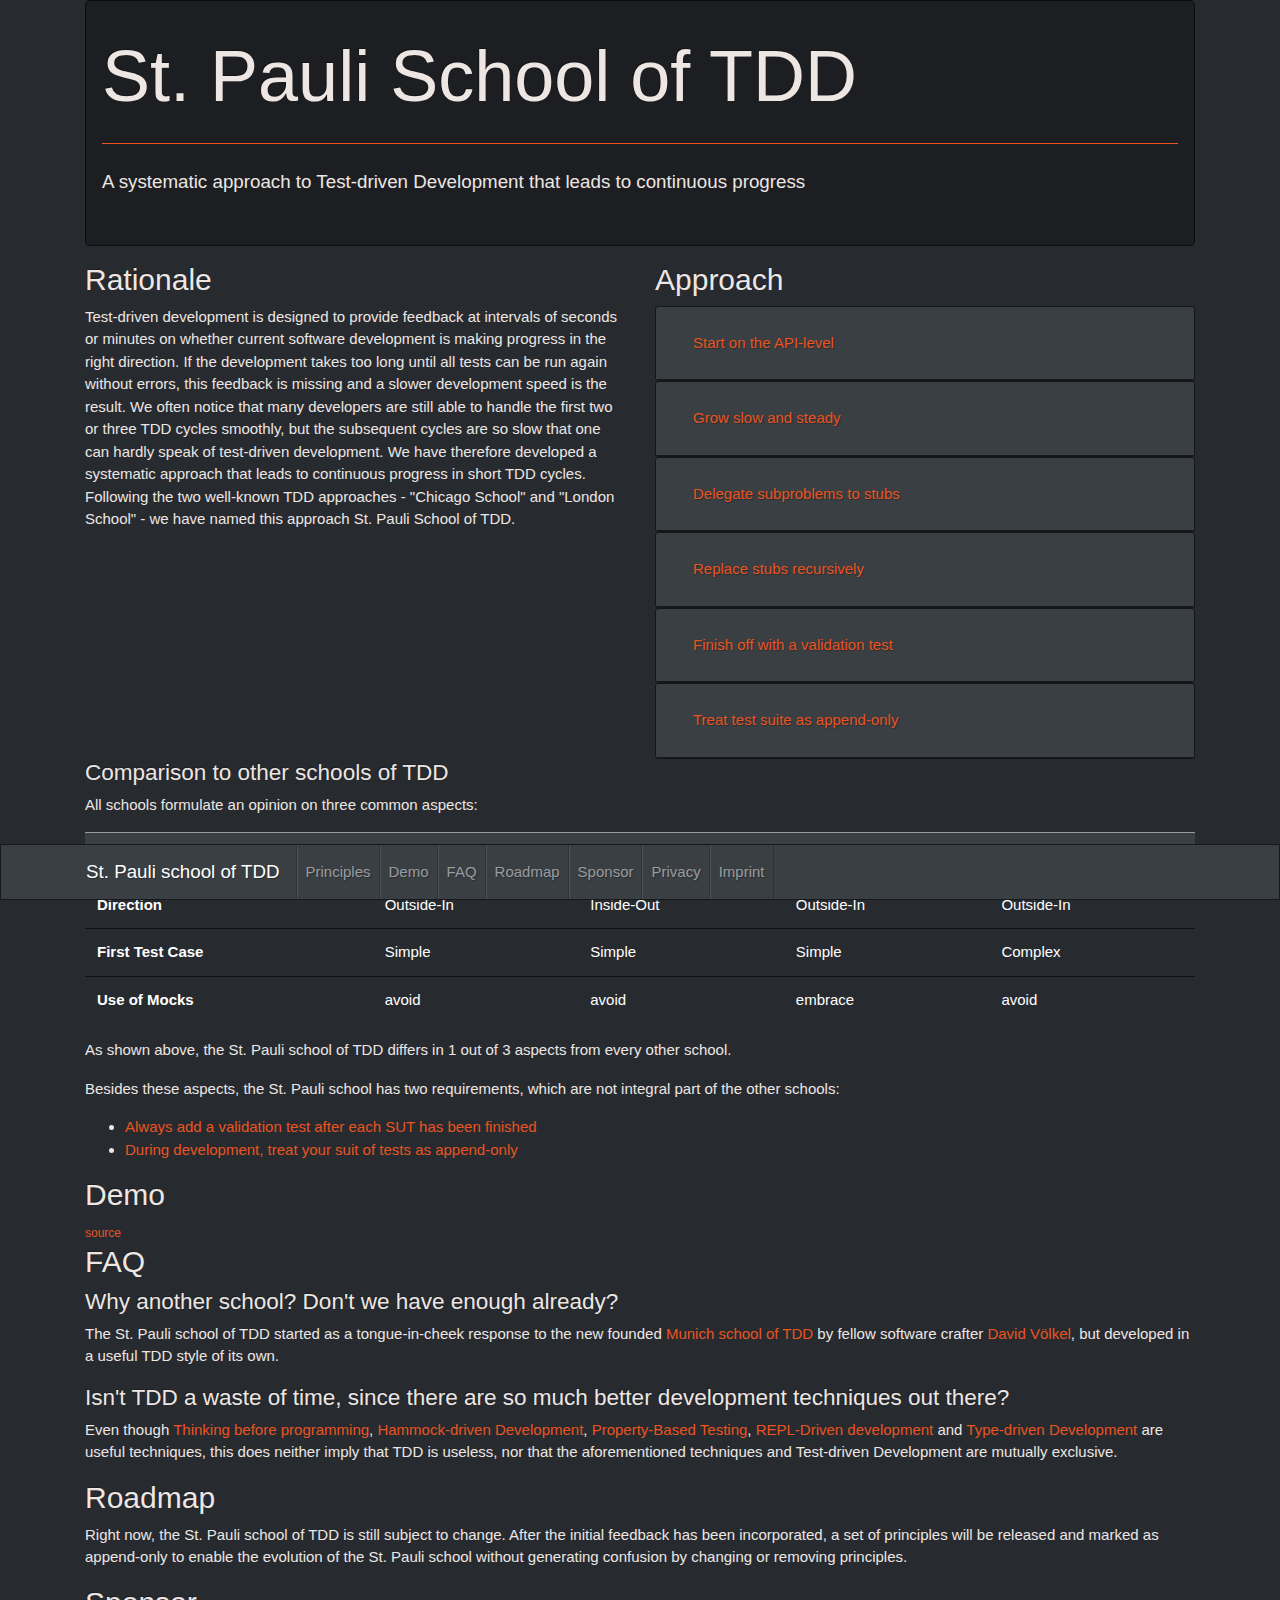
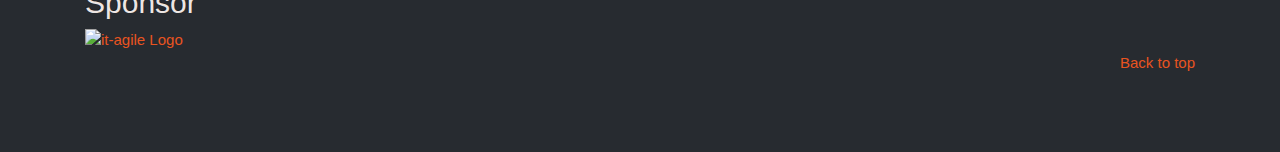
==== public/index.html @ d2c58dcd "Changed appearance and switched to custom css." ====
<!DOCTYPE html>
<html lang="en">

<head>
  <meta charset="utf-8">
  <title>St. Pauli school of TDD</title>
  <meta name="viewport" content="width=device-width, initial-scale=1">
  <meta http-equiv="X-UA-Compatible" content="IE=edge" />
  <link rel="stylesheet" href="css/custom.css">
  <link rel="stylesheet" href="css/asciinema-player.css">
  <link rel="alternate" type="application/json+oembed" href="https://tddstpau.li/oembed.json">
</head>

<body>
  <div class="navbar navbar-expand-lg fixed-bottom navbar-dark bg-primary">
    <div class="container">
      <a href="index.html" class="navbar-brand">St. Pauli school of TDD</a>
      <button class="navbar-toggler" type="button" data-toggle="collapse" data-target="#navbarResponsive"
        aria-controls="navbarResponsive" aria-expanded="false" aria-label="Toggle navigation">
        <span class="navbar-toggler-icon"></span>
      </button>
      <div class="collapse navbar-collapse" id="navbarResponsive">
        <ul class="navbar-nav">
          <li class="nav-item">
            <a class="nav-link" href="#principles">Principles</a>
          </li>
          <li class="nav-item">
            <a class="nav-link" href="#demo">Demo</a>
          </li>
          <li class="nav-item">
            <a class="nav-link" href="#faq">FAQ</a>
          </li>
          <li class="nav-item">
            <a class="nav-link" href="#roadmap">Roadmap</a>
          </li>
          <li class="nav-item">
            <a class="nav-link" href="#sponsor">Sponsor</a>
          </li>
          <li class="nav-item">
            <a class="nav-link" href="privacy.html">Privacy</a>
          </li>
          <li class="nav-item">
            <a class="nav-link" href="imprint.html">Imprint</a>
          </li>
        </ul>
      </div>
    </div>
  </div>

  <div class="main container">
    <div class="row">
      <div class="col-lg-12">
        <div class="jumbotron">
          <h1 class="display-3">St. Pauli School of TDD</h1>
          <hr class="my-4">
          <p class="lead">A systematic approach to Test-driven Development that leads to continuous progress</p>
        </div>
      </div>
    </div>
    <div class="row">
      <div class="col-lg-6">
        <h2 id="rationale">Rationale</h2>
        <p scope="col">Test-driven development is designed to provide feedback at intervals of seconds or minutes on
          whether current software development is making progress in the right direction. If the development takes too
          long until all tests can be run again without errors, this feedback is missing and a slower development speed
          is the result. We often notice that many developers are still able to handle the first two or three TDD cycles
          smoothly, but the subsequent cycles are so slow that one can hardly speak of test-driven development. We have
          therefore developed a systematic approach that leads to continuous progress in short TDD cycles. Following the
          two well-known TDD approaches - "Chicago School" and "London School" - we have named this approach St. Pauli
          School of TDD.</p>

      </div>
      <div class="col-lg-6">
        <h2 id="principles">Approach</h2>
        <div id="accordion">
          <div class="card">
            <div class="card-header bg-primary" id="start-with-api">
              <h5 class="mb-0">
                <button class="btn btn-link collapsed" data-toggle="collapse" data-target="#start-with-api-description"
                  aria-expanded="false" aria-controls="start-with-api-description">
                  Start on the API-level
                </button>
              </h5>
            </div>

            <div id="start-with-api-description" class="collapse" aria-labelledby="start-with-api">
              <div class="card-body">
                Start with a simple test at the API-level of your Subject under Test (SUT).
              </div>
            </div>
          </div>
          <div class="card">
            <div class="card-header bg-primary" id="grow-steady">
              <h5 class="mb-0">
                <button class="btn btn-link collapsed" data-toggle="collapse" data-target="#grow-steady-description"
                  aria-expanded="false" aria-controls="grow-steady-description">
                  Grow slow and steady
                </button>
              </h5>
            </div>
            <div id="grow-steady-description" class="collapse" aria-labelledby="grow-steady">
              <div class="card-body">
                Enter the <a href="https://www.jamesshore.com/Blog/Red-Green-Refactor.html">Red-Green-Refactor-Cycle</a>
                to grow tests and implementation slow and steady by
                <a href="http://blog.baudson.de/blog/test-driven-development-green-bar-patterns">writing the obvious
                  implementation, fake it 'till you make it and triangulate.</a>
              </div>
            </div>
          </div>
          <div class="card">
            <div class="card-header bg-primary" id="no-mocks-but-stubs">
              <h5 class="mb-0">
                <button class="btn btn-link collapsed" data-toggle="collapse"
                  data-target="#no-mocks-but-stubs-description" aria-expanded="false"
                  aria-controls="no-mocks-but-stubs-description">
                  Delegate subproblems to stubs
                </button>
              </h5>
            </div>
            <div id="no-mocks-but-stubs-description" class="collapse" aria-labelledby="no-mocks-but-stubs">
              <div class="card-body">
                Without using mocks, work from the outside to the inside of your SUT.
                Reduce the scope of a SUT by using stubs that pretend to have solved one or more
                subtasks of the SUT.
              </div>
            </div>
          </div>
          <div class="card">
            <div class="card-header bg-primary" id="replace-stubs-recursively">
              <h5 class="mb-0">
                <button class="btn btn-link collapsed" data-toggle="collapse" data-target="#replace-stubs-recursively-description"
                  aria-expanded="false" aria-controls="replace-stubs-recursively-description">
                  Replace stubs recursively
                </button>
              </h5>
            </div>
            <div id="replace-stubs-recursively-description" class="collapse" aria-labelledby="replace-stubs-recursively">
              <div class="card-body">If there are stubs in the SUT, replace the stubs with their
                real implementation by making them the new SUT and go to <a href="#start-with-api">Start on the API-level</a>
              </div>
            </div>
          </div>
          <div class="card">
            <div class="card-header bg-primary" id="add-validation-test">
              <h5 class="mb-0">
                <button class="btn btn-link collapsed" data-toggle="collapse" data-target="#add-validation-test-description"
                  aria-expanded="false" aria-controls="add-validation-test-description">
                  Finish off with a validation test
                </button>
              </h5>
            </div>
            <div id="add-validation-test-description" class="collapse" aria-labelledby="add-validation-test">
              <div class="card-body">
                Always add a validation test after each SUT has been finished to
                avoid overfitting to the training set that you used to develop the SUT.
              </div>
            </div>
          </div>
          <div class="card">
            <div class="card-header bg-primary" id="append-only-test-suite">
              <h5 class="mb-0">
                <button class="btn btn-link collapsed" data-toggle="collapse" data-target="#append-only-test-suite-description"
                  aria-expanded="false" aria-controls="append-only-test-suite-description">
                  Treat test suite as append-only
                </button>
              </h5>
            </div>
            <div id="append-only-test-suite-description" class="collapse" aria-labelledby="append-only-test-suite">
              <div class="card-body">
                During development, treat your suit of tests as append-only. Do not delete or
            comment out a test that is formally correct, but conflicts with your current development state. If you
            painted yourself into a corner, instead revert to a state where you can make continuous progress again.
              </div>
            </div>
          </div>
        </div>
      </div>
    </div>
    <div class="row">
      <div class="col-lg-12">
        <h4>Comparison to other schools of TDD</h4>
        <p scope="row">All schools formulate an opinion on three common aspects:</p>
        <table class="table table-hover">
          <thead>
            <tr class="table-primary">
              <th scope="col">School</th>
              <th scope="col">St. Pauli</th>
              <th scope="col"><a
                  href="https://github.com/testdouble/contributing-tests/wiki/Detroit-school-TDD">Detroit</a></th>
              <th scope="col"><a
                  href="https://github.com/testdouble/contributing-tests/wiki/London-school-TDD">London</a></th>
              <th scope="col"><a href="https://de.slideshare.net/davidvoelkel/fake-it-outsidein-tdd-xp2017">Munich</a>
              </th>
            </tr>
          </thead>
          <tbody>
            <tr>
              <th scope="row">Direction</th>
              <td>Outside-In</td>
              <td>Inside-Out</td>
              <td>Outside-In</td>
              <td>Outside-In</td>
            </tr>
            <tr>
              <th scope="row">First Test Case</th>
              <td>Simple</td>
              <td>Simple</td>
              <td>Simple</td>
              <td>Complex</td>
            </tr>
            <tr>
              <th scope="row">Use of Mocks</th>
              <td>avoid</td>
              <td>avoid</td>
              <td>embrace</td>
              <td>avoid</td>
            </tr>
          </tbody>
        </table>
        <p scope="row">As shown above, the St. Pauli school of TDD differs in 1 out of 3 aspects from every other
          school.
        </p>
        <p scope="row">Besides these aspects, the St. Pauli school has two requirements, which are not integral part
          of
          the other schools:</p>
        <ul>
          <li><a href="#add-validation-test">Always add a validation test after each SUT has been finished</a></li>
          <li><a href="#append-only-test-suite">During development, treat your suit of tests as append-only</a></li>
        </ul>
      </div>
    </div>
    <div class="row">
      <div class="col-lg-12">
        <h2 id="demo">Demo</h2>
      </div>
    </div>
    <div class="row">
      <div class="col-lg-12">
        <asciinema-player src="/casts/diamond-kata.cast" speed="2.0" cols="141" rows="37" theme="solarized-light"
          poster="data:text/plain,Diamond Kata solved with St. Pauli-style TDD"></asciinema-player>
        <a class="small" href="https://gist.github.com/lomin/e64af7828badac1562942d888068cabc">source</a>
      </div>
    </div>
    <div class="row">
      <div class="col-lg-12">
        <h2 id="faq">FAQ</h2>
      </div>
    </div>
    <div class="row">
      <div class="col-lg-12">
        <h4>Why another school? Don't we have enough already?</h4>
        <p scope="row">The St. Pauli school of TDD started as a tongue-in-cheek response to the new founded
          <a href="https://de.slideshare.net/davidvoelkel/fake-it-outsidein-tdd-xp2017">Munich school of TDD</a>
          by fellow software crafter <a href="https://twitter.com/davidvoelkel">David
            Völkel</a>, but developed in a useful TDD style of its own.</p>
      </div>
    </div>
    <div class="row">

    </div>
    <div class="row">
      <div class="col-lg-12">
        <h4>Isn't TDD a waste of time, since there are so much better development techniques out there?</h4>
        <p scope="row">Even though <a
            href="https://web.archive.org/web/20170621004437/http://alistair.cockburn.us/Thinking+before+programming">Thinking
            before programming</a>,
          <a href="https://github.com/matthiasn/talk-transcripts/blob/master/Hickey_Rich/HammockDrivenDev.md">Hammock-driven
            Development</a>, <a href="https://jqwik.net/property-based-testing.html">Property-Based Testing</a>,
          <a href="https://github.com/matthiasn/talk-transcripts/blob/master/Halloway_Stuart/REPLDrivenDevelopment.md">REPL-Driven
            development</a> and <a href="https://blog.ploeh.dk/2015/08/10/type-driven-development/">Type-driven
            Development</a> are useful techniques, this does neither imply that TDD is useless, nor that the
          aforementioned techniques and Test-driven Development are mutually exclusive.</p>
      </div>
    </div>
    <div class="row">
      <div class="col-lg-12">
        <h2 id="roadmap">Roadmap</h2>
      </div>
    </div>
    <div class="row">
      <div class="col-lg-12">
        <p>Right now, the St. Pauli school of TDD is still subject to change. After the initial feedback has been
          incorporated, a set of principles will be released and marked as append-only to enable the evolution of the
          St. Pauli school without generating confusion by changing or removing principles.</p>
      </div>
    </div>

    <div class="row">
      <div class="col-lg-12">
        <h2 id="sponsor">Sponsor</h2>
      </div>
    </div>
    <div class="row">
      <div class="col-lg-12">
        <a href="https://www.it-agile.de" title="Die Experten für agile Methoden"><img
            src="https://www.it-agile.de/typo3conf/ext/tmpl_base/Resources/Public/Images/it-agile-Logo.svg"
            alt="it-agile Logo"></a>
      </div>
    </div>

    <footer id="footer">
      <a class="float-lg-right" href="#top">Back to top</a>
    </footer>

  </div>
  <script src="js/asciinema-player.js"></script>
  <script src="https://code.jquery.com/jquery-3.3.1.slim.min.js"
    integrity="sha384-q8i/X+965DzO0rT7abK41JStQIAqVgRVzpbzo5smXKp4YfRvH+8abtTE1Pi6jizo"
    crossorigin="anonymous"></script>
  <script src="https://cdnjs.cloudflare.com/ajax/libs/popper.js/1.14.7/umd/popper.min.js"
    integrity="sha384-UO2eT0CpHqdSJQ6hJty5KVphtPhzWj9WO1clHTMGa3JDZwrnQq4sF86dIHNDz0W1"
    crossorigin="anonymous"></script>
  <script src="https://stackpath.bootstrapcdn.com/bootstrap/4.3.1/js/bootstrap.min.js"
    integrity="sha384-JjSmVgyd0p3pXB1rRibZUAYoIIy6OrQ6VrjIEaFf/nJGzIxFDsf4x0xIM+B07jRM"
    crossorigin="anonymous"></script>
</body>

</html>
---- public/css/custom.css ----
@charset "UTF-8";
.main {
  padding: 0 20px 100px 20px;
}

/*!
 * Bootstrap v4.4.1 (https://getbootstrap.com/)
 * Copyright 2011-2019 The Bootstrap Authors
 * Copyright 2011-2019 Twitter, Inc.
 * Licensed under MIT (https://github.com/twbs/bootstrap/blob/master/LICENSE)
 */
:root {
  --blue: #007bff;
  --indigo: #6610f2;
  --purple: #6f42c1;
  --pink: #e83e8c;
  --red: #ee5f5b;
  --orange: #fd7e14;
  --yellow: #f89406;
  --green: #62c462;
  --teal: #20c997;
  --cyan: #5bc0de;
  --white: #fff;
  --gray: #7A8288;
  --gray-dark: #3A3F44;
  --primary: #3A3F44;
  --secondary: #7A8288;
  --success: #62c462;
  --info: #5bc0de;
  --warning: #f89406;
  --danger: #ee5f5b;
  --light: #e9ecef;
  --dark: #272B30;
  --breakpoint-xs: 0;
  --breakpoint-sm: 576px;
  --breakpoint-md: 768px;
  --breakpoint-lg: 992px;
  --breakpoint-xl: 1200px;
  --font-family-sans-serif: -apple-system, BlinkMacSystemFont, "Segoe UI", Roboto, "Helvetica Neue", Arial, "Noto Sans", sans-serif, "Apple Color Emoji", "Segoe UI Emoji", "Segoe UI Symbol", "Noto Color Emoji";
  --font-family-monospace: SFMono-Regular, Menlo, Monaco, Consolas, "Liberation Mono", "Courier New", monospace;
}

*,
*::before,
*::after {
  box-sizing: border-box;
}

html {
  font-family: sans-serif;
  line-height: 1.15;
  -webkit-text-size-adjust: 100%;
  -webkit-tap-highlight-color: rgba(0, 0, 0, 0);
}

article, aside, figcaption, figure, footer, header, hgroup, main, nav, section {
  display: block;
}

body {
  margin: 0;
  font-family: -apple-system, BlinkMacSystemFont, "Segoe UI", Roboto, "Helvetica Neue", Arial, "Noto Sans", sans-serif, "Apple Color Emoji", "Segoe UI Emoji", "Segoe UI Symbol", "Noto Color Emoji";
  font-size: 0.9375rem;
  font-weight: 400;
  line-height: 1.5;
  color: #EDE6E3;
  text-align: left;
  background-color: #272B30;
}

[tabindex="-1"]:focus:not(:focus-visible) {
  outline: 0 !important;
}

hr {
  box-sizing: content-box;
  height: 0;
  overflow: visible;
}

h1, h2, h3, h4, h5, h6 {
  margin-top: 0;
  margin-bottom: 0.5rem;
}

p {
  margin-top: 0;
  margin-bottom: 1rem;
}

abbr[title],
abbr[data-original-title] {
  text-decoration: underline;
  text-decoration: underline dotted;
  cursor: help;
  border-bottom: 0;
  text-decoration-skip-ink: none;
}

address {
  margin-bottom: 1rem;
  font-style: normal;
  line-height: inherit;
}

ol,
ul,
dl {
  margin-top: 0;
  margin-bottom: 1rem;
}

ol ol,
ul ul,
ol ul,
ul ol {
  margin-bottom: 0;
}

dt {
  font-weight: 700;
}

dd {
  margin-bottom: 0.5rem;
  margin-left: 0;
}

blockquote {
  margin: 0 0 1rem;
}

b,
strong {
  font-weight: bolder;
}

small {
  font-size: 80%;
}

sub,
sup {
  position: relative;
  font-size: 75%;
  line-height: 0;
  vertical-align: baseline;
}

sub {
  bottom: -0.25em;
}

sup {
  top: -0.5em;
}

a {
  color: #e95420;
  text-decoration: none;
  background-color: transparent;
}
a:hover {
  color: #ac3911;
  text-decoration: underline;
}

a:not([href]) {
  color: inherit;
  text-decoration: none;
}
a:not([href]):hover {
  color: inherit;
  text-decoration: none;
}

pre,
code,
kbd,
samp {
  font-family: SFMono-Regular, Menlo, Monaco, Consolas, "Liberation Mono", "Courier New", monospace;
  font-size: 1em;
}

pre {
  margin-top: 0;
  margin-bottom: 1rem;
  overflow: auto;
}

figure {
  margin: 0 0 1rem;
}

img {
  vertical-align: middle;
  border-style: none;
}

svg {
  overflow: hidden;
  vertical-align: middle;
}

table {
  border-collapse: collapse;
}

caption {
  padding-top: 0.75rem;
  padding-bottom: 0.75rem;
  color: #7A8288;
  text-align: left;
  caption-side: bottom;
}

th {
  text-align: inherit;
}

label {
  display: inline-block;
  margin-bottom: 0.5rem;
}

button {
  border-radius: 0;
}

button:focus {
  outline: 1px dotted;
  outline: 5px auto -webkit-focus-ring-color;
}

input,
button,
select,
optgroup,
textarea {
  margin: 0;
  font-family: inherit;
  font-size: inherit;
  line-height: inherit;
}

button,
input {
  overflow: visible;
}

button,
select {
  text-transform: none;
}

select {
  word-wrap: normal;
}

button,
[type=button],
[type=reset],
[type=submit] {
  -webkit-appearance: button;
}

button:not(:disabled),
[type=button]:not(:disabled),
[type=reset]:not(:disabled),
[type=submit]:not(:disabled) {
  cursor: pointer;
}

button::-moz-focus-inner,
[type=button]::-moz-focus-inner,
[type=reset]::-moz-focus-inner,
[type=submit]::-moz-focus-inner {
  padding: 0;
  border-style: none;
}

input[type=radio],
input[type=checkbox] {
  box-sizing: border-box;
  padding: 0;
}

input[type=date],
input[type=time],
input[type=datetime-local],
input[type=month] {
  -webkit-appearance: listbox;
}

textarea {
  overflow: auto;
  resize: vertical;
}

fieldset {
  min-width: 0;
  padding: 0;
  margin: 0;
  border: 0;
}

legend {
  display: block;
  width: 100%;
  max-width: 100%;
  padding: 0;
  margin-bottom: 0.5rem;
  font-size: 1.5rem;
  line-height: inherit;
  color: inherit;
  white-space: normal;
}

progress {
  vertical-align: baseline;
}

[type=number]::-webkit-inner-spin-button,
[type=number]::-webkit-outer-spin-button {
  height: auto;
}

[type=search] {
  outline-offset: -2px;
  -webkit-appearance: none;
}

[type=search]::-webkit-search-decoration {
  -webkit-appearance: none;
}

::-webkit-file-upload-button {
  font: inherit;
  -webkit-appearance: button;
}

output {
  display: inline-block;
}

summary {
  display: list-item;
  cursor: pointer;
}

template {
  display: none;
}

[hidden] {
  display: none !important;
}

h1, h2, h3, h4, h5, h6,
.h1, .h2, .h3, .h4, .h5, .h6 {
  margin-bottom: 0.5rem;
  font-weight: 500;
  line-height: 1.2;
}

h1, .h1 {
  font-size: 2.34375rem;
}

h2, .h2 {
  font-size: 1.875rem;
}

h3, .h3 {
  font-size: 1.640625rem;
}

h4, .h4 {
  font-size: 1.40625rem;
}

h5, .h5 {
  font-size: 1.171875rem;
}

h6, .h6 {
  font-size: 0.9375rem;
}

.lead {
  font-size: 1.171875rem;
  font-weight: 300;
}

.display-1 {
  font-size: 6rem;
  font-weight: 300;
  line-height: 1.2;
}

.display-2 {
  font-size: 5.5rem;
  font-weight: 300;
  line-height: 1.2;
}

.display-3 {
  font-size: 4.5rem;
  font-weight: 300;
  line-height: 1.2;
}

.display-4 {
  font-size: 3.5rem;
  font-weight: 300;
  line-height: 1.2;
}

hr {
  margin-top: 1rem;
  margin-bottom: 1rem;
  border: 0;
  border-top: 1px solid #e95420;
}

small,
.small {
  font-size: 80%;
  font-weight: 400;
}

mark,
.mark {
  padding: 0.2em;
  background-color: #fcf8e3;
}

.list-unstyled {
  padding-left: 0;
  list-style: none;
}

.list-inline {
  padding-left: 0;
  list-style: none;
}

.list-inline-item {
  display: inline-block;
}
.list-inline-item:not(:last-child) {
  margin-right: 0.5rem;
}

.initialism {
  font-size: 90%;
  text-transform: uppercase;
}

.blockquote {
  margin-bottom: 1rem;
  font-size: 1.171875rem;
}

.blockquote-footer {
  display: block;
  font-size: 80%;
  color: #7A8288;
}
.blockquote-footer::before {
  content: "— ";
}

.img-fluid {
  max-width: 100%;
  height: auto;
}

.img-thumbnail {
  padding: 0.25rem;
  background-color: #272B30;
  border: 1px solid #dee2e6;
  border-radius: 0.25rem;
  max-width: 100%;
  height: auto;
}

.figure {
  display: inline-block;
}

.figure-img {
  margin-bottom: 0.5rem;
  line-height: 1;
}

.figure-caption {
  font-size: 90%;
  color: #7A8288;
}

code {
  font-size: 87.5%;
  color: #e83e8c;
  word-wrap: break-word;
}
a > code {
  color: inherit;
}

kbd {
  padding: 0.2rem 0.4rem;
  font-size: 87.5%;
  color: #fff;
  background-color: #272B30;
  border-radius: 0.2rem;
}
kbd kbd {
  padding: 0;
  font-size: 100%;
  font-weight: 700;
}

pre {
  display: block;
  font-size: 87.5%;
  color: inherit;
}
pre code {
  font-size: inherit;
  color: inherit;
  word-break: normal;
}

.pre-scrollable {
  max-height: 340px;
  overflow-y: scroll;
}

.container {
  width: 100%;
  padding-right: 15px;
  padding-left: 15px;
  margin-right: auto;
  margin-left: auto;
}
@media (min-width: 576px) {
  .container {
    max-width: 540px;
  }
}
@media (min-width: 768px) {
  .container {
    max-width: 720px;
  }
}
@media (min-width: 992px) {
  .container {
    max-width: 960px;
  }
}
@media (min-width: 1200px) {
  .container {
    max-width: 1140px;
  }
}

.container-fluid, .container-xl, .container-lg, .container-md, .container-sm {
  width: 100%;
  padding-right: 15px;
  padding-left: 15px;
  margin-right: auto;
  margin-left: auto;
}

@media (min-width: 576px) {
  .container-sm, .container {
    max-width: 540px;
  }
}
@media (min-width: 768px) {
  .container-md, .container-sm, .container {
    max-width: 720px;
  }
}
@media (min-width: 992px) {
  .container-lg, .container-md, .container-sm, .container {
    max-width: 960px;
  }
}
@media (min-width: 1200px) {
  .container-xl, .container-lg, .container-md, .container-sm, .container {
    max-width: 1140px;
  }
}
.row {
  display: flex;
  flex-wrap: wrap;
  margin-right: -15px;
  margin-left: -15px;
}

.no-gutters {
  margin-right: 0;
  margin-left: 0;
}
.no-gutters > .col,
.no-gutters > [class*=col-] {
  padding-right: 0;
  padding-left: 0;
}

.col-xl,
.col-xl-auto, .col-xl-12, .col-xl-11, .col-xl-10, .col-xl-9, .col-xl-8, .col-xl-7, .col-xl-6, .col-xl-5, .col-xl-4, .col-xl-3, .col-xl-2, .col-xl-1, .col-lg,
.col-lg-auto, .col-lg-12, .col-lg-11, .col-lg-10, .col-lg-9, .col-lg-8, .col-lg-7, .col-lg-6, .col-lg-5, .col-lg-4, .col-lg-3, .col-lg-2, .col-lg-1, .col-md,
.col-md-auto, .col-md-12, .col-md-11, .col-md-10, .col-md-9, .col-md-8, .col-md-7, .col-md-6, .col-md-5, .col-md-4, .col-md-3, .col-md-2, .col-md-1, .col-sm,
.col-sm-auto, .col-sm-12, .col-sm-11, .col-sm-10, .col-sm-9, .col-sm-8, .col-sm-7, .col-sm-6, .col-sm-5, .col-sm-4, .col-sm-3, .col-sm-2, .col-sm-1, .col,
.col-auto, .col-12, .col-11, .col-10, .col-9, .col-8, .col-7, .col-6, .col-5, .col-4, .col-3, .col-2, .col-1 {
  position: relative;
  width: 100%;
  padding-right: 15px;
  padding-left: 15px;
}

.col {
  flex-basis: 0;
  flex-grow: 1;
  max-width: 100%;
}

.row-cols-1 > * {
  flex: 0 0 100%;
  max-width: 100%;
}

.row-cols-2 > * {
  flex: 0 0 50%;
  max-width: 50%;
}

.row-cols-3 > * {
  flex: 0 0 33.3333333333%;
  max-width: 33.3333333333%;
}

.row-cols-4 > * {
  flex: 0 0 25%;
  max-width: 25%;
}

.row-cols-5 > * {
  flex: 0 0 20%;
  max-width: 20%;
}

.row-cols-6 > * {
  flex: 0 0 16.6666666667%;
  max-width: 16.6666666667%;
}

.col-auto {
  flex: 0 0 auto;
  width: auto;
  max-width: 100%;
}

.col-1 {
  flex: 0 0 8.3333333333%;
  max-width: 8.3333333333%;
}

.col-2 {
  flex: 0 0 16.6666666667%;
  max-width: 16.6666666667%;
}

.col-3 {
  flex: 0 0 25%;
  max-width: 25%;
}

.col-4 {
  flex: 0 0 33.3333333333%;
  max-width: 33.3333333333%;
}

.col-5 {
  flex: 0 0 41.6666666667%;
  max-width: 41.6666666667%;
}

.col-6 {
  flex: 0 0 50%;
  max-width: 50%;
}

.col-7 {
  flex: 0 0 58.3333333333%;
  max-width: 58.3333333333%;
}

.col-8 {
  flex: 0 0 66.6666666667%;
  max-width: 66.6666666667%;
}

.col-9 {
  flex: 0 0 75%;
  max-width: 75%;
}

.col-10 {
  flex: 0 0 83.3333333333%;
  max-width: 83.3333333333%;
}

.col-11 {
  flex: 0 0 91.6666666667%;
  max-width: 91.6666666667%;
}

.col-12 {
  flex: 0 0 100%;
  max-width: 100%;
}

.order-first {
  order: -1;
}

.order-last {
  order: 13;
}

.order-0 {
  order: 0;
}

.order-1 {
  order: 1;
}

.order-2 {
  order: 2;
}

.order-3 {
  order: 3;
}

.order-4 {
  order: 4;
}

.order-5 {
  order: 5;
}

.order-6 {
  order: 6;
}

.order-7 {
  order: 7;
}

.order-8 {
  order: 8;
}

.order-9 {
  order: 9;
}

.order-10 {
  order: 10;
}

.order-11 {
  order: 11;
}

.order-12 {
  order: 12;
}

.offset-1 {
  margin-left: 8.3333333333%;
}

.offset-2 {
  margin-left: 16.6666666667%;
}

.offset-3 {
  margin-left: 25%;
}

.offset-4 {
  margin-left: 33.3333333333%;
}

.offset-5 {
  margin-left: 41.6666666667%;
}

.offset-6 {
  margin-left: 50%;
}

.offset-7 {
  margin-left: 58.3333333333%;
}

.offset-8 {
  margin-left: 66.6666666667%;
}

.offset-9 {
  margin-left: 75%;
}

.offset-10 {
  margin-left: 83.3333333333%;
}

.offset-11 {
  margin-left: 91.6666666667%;
}

@media (min-width: 576px) {
  .col-sm {
    flex-basis: 0;
    flex-grow: 1;
    max-width: 100%;
  }

  .row-cols-sm-1 > * {
    flex: 0 0 100%;
    max-width: 100%;
  }

  .row-cols-sm-2 > * {
    flex: 0 0 50%;
    max-width: 50%;
  }

  .row-cols-sm-3 > * {
    flex: 0 0 33.3333333333%;
    max-width: 33.3333333333%;
  }

  .row-cols-sm-4 > * {
    flex: 0 0 25%;
    max-width: 25%;
  }

  .row-cols-sm-5 > * {
    flex: 0 0 20%;
    max-width: 20%;
  }

  .row-cols-sm-6 > * {
    flex: 0 0 16.6666666667%;
    max-width: 16.6666666667%;
  }

  .col-sm-auto {
    flex: 0 0 auto;
    width: auto;
    max-width: 100%;
  }

  .col-sm-1 {
    flex: 0 0 8.3333333333%;
    max-width: 8.3333333333%;
  }

  .col-sm-2 {
    flex: 0 0 16.6666666667%;
    max-width: 16.6666666667%;
  }

  .col-sm-3 {
    flex: 0 0 25%;
    max-width: 25%;
  }

  .col-sm-4 {
    flex: 0 0 33.3333333333%;
    max-width: 33.3333333333%;
  }

  .col-sm-5 {
    flex: 0 0 41.6666666667%;
    max-width: 41.6666666667%;
  }

  .col-sm-6 {
    flex: 0 0 50%;
    max-width: 50%;
  }

  .col-sm-7 {
    flex: 0 0 58.3333333333%;
    max-width: 58.3333333333%;
  }

  .col-sm-8 {
    flex: 0 0 66.6666666667%;
    max-width: 66.6666666667%;
  }

  .col-sm-9 {
    flex: 0 0 75%;
    max-width: 75%;
  }

  .col-sm-10 {
    flex: 0 0 83.3333333333%;
    max-width: 83.3333333333%;
  }

  .col-sm-11 {
    flex: 0 0 91.6666666667%;
    max-width: 91.6666666667%;
  }

  .col-sm-12 {
    flex: 0 0 100%;
    max-width: 100%;
  }

  .order-sm-first {
    order: -1;
  }

  .order-sm-last {
    order: 13;
  }

  .order-sm-0 {
    order: 0;
  }

  .order-sm-1 {
    order: 1;
  }

  .order-sm-2 {
    order: 2;
  }

  .order-sm-3 {
    order: 3;
  }

  .order-sm-4 {
    order: 4;
  }

  .order-sm-5 {
    order: 5;
  }

  .order-sm-6 {
    order: 6;
  }

  .order-sm-7 {
    order: 7;
  }

  .order-sm-8 {
    order: 8;
  }

  .order-sm-9 {
    order: 9;
  }

  .order-sm-10 {
    order: 10;
  }

  .order-sm-11 {
    order: 11;
  }

  .order-sm-12 {
    order: 12;
  }

  .offset-sm-0 {
    margin-left: 0;
  }

  .offset-sm-1 {
    margin-left: 8.3333333333%;
  }

  .offset-sm-2 {
    margin-left: 16.6666666667%;
  }

  .offset-sm-3 {
    margin-left: 25%;
  }

  .offset-sm-4 {
    margin-left: 33.3333333333%;
  }

  .offset-sm-5 {
    margin-left: 41.6666666667%;
  }

  .offset-sm-6 {
    margin-left: 50%;
  }

  .offset-sm-7 {
    margin-left: 58.3333333333%;
  }

  .offset-sm-8 {
    margin-left: 66.6666666667%;
  }

  .offset-sm-9 {
    margin-left: 75%;
  }

  .offset-sm-10 {
    margin-left: 83.3333333333%;
  }

  .offset-sm-11 {
    margin-left: 91.6666666667%;
  }
}
@media (min-width: 768px) {
  .col-md {
    flex-basis: 0;
    flex-grow: 1;
    max-width: 100%;
  }

  .row-cols-md-1 > * {
    flex: 0 0 100%;
    max-width: 100%;
  }

  .row-cols-md-2 > * {
    flex: 0 0 50%;
    max-width: 50%;
  }

  .row-cols-md-3 > * {
    flex: 0 0 33.3333333333%;
    max-width: 33.3333333333%;
  }

  .row-cols-md-4 > * {
    flex: 0 0 25%;
    max-width: 25%;
  }

  .row-cols-md-5 > * {
    flex: 0 0 20%;
    max-width: 20%;
  }

  .row-cols-md-6 > * {
    flex: 0 0 16.6666666667%;
    max-width: 16.6666666667%;
  }

  .col-md-auto {
    flex: 0 0 auto;
    width: auto;
    max-width: 100%;
  }

  .col-md-1 {
    flex: 0 0 8.3333333333%;
    max-width: 8.3333333333%;
  }

  .col-md-2 {
    flex: 0 0 16.6666666667%;
    max-width: 16.6666666667%;
  }

  .col-md-3 {
    flex: 0 0 25%;
    max-width: 25%;
  }

  .col-md-4 {
    flex: 0 0 33.3333333333%;
    max-width: 33.3333333333%;
  }

  .col-md-5 {
    flex: 0 0 41.6666666667%;
    max-width: 41.6666666667%;
  }

  .col-md-6 {
    flex: 0 0 50%;
    max-width: 50%;
  }

  .col-md-7 {
    flex: 0 0 58.3333333333%;
    max-width: 58.3333333333%;
  }

  .col-md-8 {
    flex: 0 0 66.6666666667%;
    max-width: 66.6666666667%;
  }

  .col-md-9 {
    flex: 0 0 75%;
    max-width: 75%;
  }

  .col-md-10 {
    flex: 0 0 83.3333333333%;
    max-width: 83.3333333333%;
  }

  .col-md-11 {
    flex: 0 0 91.6666666667%;
    max-width: 91.6666666667%;
  }

  .col-md-12 {
    flex: 0 0 100%;
    max-width: 100%;
  }

  .order-md-first {
    order: -1;
  }

  .order-md-last {
    order: 13;
  }

  .order-md-0 {
    order: 0;
  }

  .order-md-1 {
    order: 1;
  }

  .order-md-2 {
    order: 2;
  }

  .order-md-3 {
    order: 3;
  }

  .order-md-4 {
    order: 4;
  }

  .order-md-5 {
    order: 5;
  }

  .order-md-6 {
    order: 6;
  }

  .order-md-7 {
    order: 7;
  }

  .order-md-8 {
    order: 8;
  }

  .order-md-9 {
    order: 9;
  }

  .order-md-10 {
    order: 10;
  }

  .order-md-11 {
    order: 11;
  }

  .order-md-12 {
    order: 12;
  }

  .offset-md-0 {
    margin-left: 0;
  }

  .offset-md-1 {
    margin-left: 8.3333333333%;
  }

  .offset-md-2 {
    margin-left: 16.6666666667%;
  }

  .offset-md-3 {
    margin-left: 25%;
  }

  .offset-md-4 {
    margin-left: 33.3333333333%;
  }

  .offset-md-5 {
    margin-left: 41.6666666667%;
  }

  .offset-md-6 {
    margin-left: 50%;
  }

  .offset-md-7 {
    margin-left: 58.3333333333%;
  }

  .offset-md-8 {
    margin-left: 66.6666666667%;
  }

  .offset-md-9 {
    margin-left: 75%;
  }

  .offset-md-10 {
    margin-left: 83.3333333333%;
  }

  .offset-md-11 {
    margin-left: 91.6666666667%;
  }
}
@media (min-width: 992px) {
  .col-lg {
    flex-basis: 0;
    flex-grow: 1;
    max-width: 100%;
  }

  .row-cols-lg-1 > * {
    flex: 0 0 100%;
    max-width: 100%;
  }

  .row-cols-lg-2 > * {
    flex: 0 0 50%;
    max-width: 50%;
  }

  .row-cols-lg-3 > * {
    flex: 0 0 33.3333333333%;
    max-width: 33.3333333333%;
  }

  .row-cols-lg-4 > * {
    flex: 0 0 25%;
    max-width: 25%;
  }

  .row-cols-lg-5 > * {
    flex: 0 0 20%;
    max-width: 20%;
  }

  .row-cols-lg-6 > * {
    flex: 0 0 16.6666666667%;
    max-width: 16.6666666667%;
  }

  .col-lg-auto {
    flex: 0 0 auto;
    width: auto;
    max-width: 100%;
  }

  .col-lg-1 {
    flex: 0 0 8.3333333333%;
    max-width: 8.3333333333%;
  }

  .col-lg-2 {
    flex: 0 0 16.6666666667%;
    max-width: 16.6666666667%;
  }

  .col-lg-3 {
    flex: 0 0 25%;
    max-width: 25%;
  }

  .col-lg-4 {
    flex: 0 0 33.3333333333%;
    max-width: 33.3333333333%;
  }

  .col-lg-5 {
    flex: 0 0 41.6666666667%;
    max-width: 41.6666666667%;
  }

  .col-lg-6 {
    flex: 0 0 50%;
    max-width: 50%;
  }

  .col-lg-7 {
    flex: 0 0 58.3333333333%;
    max-width: 58.3333333333%;
  }

  .col-lg-8 {
    flex: 0 0 66.6666666667%;
    max-width: 66.6666666667%;
  }

  .col-lg-9 {
    flex: 0 0 75%;
    max-width: 75%;
  }

  .col-lg-10 {
    flex: 0 0 83.3333333333%;
    max-width: 83.3333333333%;
  }

  .col-lg-11 {
    flex: 0 0 91.6666666667%;
    max-width: 91.6666666667%;
  }

  .col-lg-12 {
    flex: 0 0 100%;
    max-width: 100%;
  }

  .order-lg-first {
    order: -1;
  }

  .order-lg-last {
    order: 13;
  }

  .order-lg-0 {
    order: 0;
  }

  .order-lg-1 {
    order: 1;
  }

  .order-lg-2 {
    order: 2;
  }

  .order-lg-3 {
    order: 3;
  }

  .order-lg-4 {
    order: 4;
  }

  .order-lg-5 {
    order: 5;
  }

  .order-lg-6 {
    order: 6;
  }

  .order-lg-7 {
    order: 7;
  }

  .order-lg-8 {
    order: 8;
  }

  .order-lg-9 {
    order: 9;
  }

  .order-lg-10 {
    order: 10;
  }

  .order-lg-11 {
    order: 11;
  }

  .order-lg-12 {
    order: 12;
  }

  .offset-lg-0 {
    margin-left: 0;
  }

  .offset-lg-1 {
    margin-left: 8.3333333333%;
  }

  .offset-lg-2 {
    margin-left: 16.6666666667%;
  }

  .offset-lg-3 {
    margin-left: 25%;
  }

  .offset-lg-4 {
    margin-left: 33.3333333333%;
  }

  .offset-lg-5 {
    margin-left: 41.6666666667%;
  }

  .offset-lg-6 {
    margin-left: 50%;
  }

  .offset-lg-7 {
    margin-left: 58.3333333333%;
  }

  .offset-lg-8 {
    margin-left: 66.6666666667%;
  }

  .offset-lg-9 {
    margin-left: 75%;
  }

  .offset-lg-10 {
    margin-left: 83.3333333333%;
  }

  .offset-lg-11 {
    margin-left: 91.6666666667%;
  }
}
@media (min-width: 1200px) {
  .col-xl {
    flex-basis: 0;
    flex-grow: 1;
    max-width: 100%;
  }

  .row-cols-xl-1 > * {
    flex: 0 0 100%;
    max-width: 100%;
  }

  .row-cols-xl-2 > * {
    flex: 0 0 50%;
    max-width: 50%;
  }

  .row-cols-xl-3 > * {
    flex: 0 0 33.3333333333%;
    max-width: 33.3333333333%;
  }

  .row-cols-xl-4 > * {
    flex: 0 0 25%;
    max-width: 25%;
  }

  .row-cols-xl-5 > * {
    flex: 0 0 20%;
    max-width: 20%;
  }

  .row-cols-xl-6 > * {
    flex: 0 0 16.6666666667%;
    max-width: 16.6666666667%;
  }

  .col-xl-auto {
    flex: 0 0 auto;
    width: auto;
    max-width: 100%;
  }

  .col-xl-1 {
    flex: 0 0 8.3333333333%;
    max-width: 8.3333333333%;
  }

  .col-xl-2 {
    flex: 0 0 16.6666666667%;
    max-width: 16.6666666667%;
  }

  .col-xl-3 {
    flex: 0 0 25%;
    max-width: 25%;
  }

  .col-xl-4 {
    flex: 0 0 33.3333333333%;
    max-width: 33.3333333333%;
  }

  .col-xl-5 {
    flex: 0 0 41.6666666667%;
    max-width: 41.6666666667%;
  }

  .col-xl-6 {
    flex: 0 0 50%;
    max-width: 50%;
  }

  .col-xl-7 {
    flex: 0 0 58.3333333333%;
    max-width: 58.3333333333%;
  }

  .col-xl-8 {
    flex: 0 0 66.6666666667%;
    max-width: 66.6666666667%;
  }

  .col-xl-9 {
    flex: 0 0 75%;
    max-width: 75%;
  }

  .col-xl-10 {
    flex: 0 0 83.3333333333%;
    max-width: 83.3333333333%;
  }

  .col-xl-11 {
    flex: 0 0 91.6666666667%;
    max-width: 91.6666666667%;
  }

  .col-xl-12 {
    flex: 0 0 100%;
    max-width: 100%;
  }

  .order-xl-first {
    order: -1;
  }

  .order-xl-last {
    order: 13;
  }

  .order-xl-0 {
    order: 0;
  }

  .order-xl-1 {
    order: 1;
  }

  .order-xl-2 {
    order: 2;
  }

  .order-xl-3 {
    order: 3;
  }

  .order-xl-4 {
    order: 4;
  }

  .order-xl-5 {
    order: 5;
  }

  .order-xl-6 {
    order: 6;
  }

  .order-xl-7 {
    order: 7;
  }

  .order-xl-8 {
    order: 8;
  }

  .order-xl-9 {
    order: 9;
  }

  .order-xl-10 {
    order: 10;
  }

  .order-xl-11 {
    order: 11;
  }

  .order-xl-12 {
    order: 12;
  }

  .offset-xl-0 {
    margin-left: 0;
  }

  .offset-xl-1 {
    margin-left: 8.3333333333%;
  }

  .offset-xl-2 {
    margin-left: 16.6666666667%;
  }

  .offset-xl-3 {
    margin-left: 25%;
  }

  .offset-xl-4 {
    margin-left: 33.3333333333%;
  }

  .offset-xl-5 {
    margin-left: 41.6666666667%;
  }

  .offset-xl-6 {
    margin-left: 50%;
  }

  .offset-xl-7 {
    margin-left: 58.3333333333%;
  }

  .offset-xl-8 {
    margin-left: 66.6666666667%;
  }

  .offset-xl-9 {
    margin-left: 75%;
  }

  .offset-xl-10 {
    margin-left: 83.3333333333%;
  }

  .offset-xl-11 {
    margin-left: 91.6666666667%;
  }
}
.table {
  width: 100%;
  margin-bottom: 1rem;
  color: #fff;
}
.table th,
.table td {
  padding: 0.75rem;
  vertical-align: top;
  border-top: 1px solid rgba(0, 0, 0, 0.6);
}
.table thead th {
  vertical-align: bottom;
  border-bottom: 2px solid rgba(0, 0, 0, 0.6);
}
.table tbody + tbody {
  border-top: 2px solid rgba(0, 0, 0, 0.6);
}

.table-sm th,
.table-sm td {
  padding: 0.3rem;
}

.table-bordered {
  border: 1px solid rgba(0, 0, 0, 0.6);
}
.table-bordered th,
.table-bordered td {
  border: 1px solid rgba(0, 0, 0, 0.6);
}
.table-bordered thead th,
.table-bordered thead td {
  border-bottom-width: 2px;
}

.table-borderless th,
.table-borderless td,
.table-borderless thead th,
.table-borderless tbody + tbody {
  border: 0;
}

.table-striped tbody tr:nth-of-type(odd) {
  background-color: rgba(255, 255, 255, 0.05);
}

.table-hover tbody tr:hover {
  color: #fff;
  background-color: rgba(255, 255, 255, 0.075);
}

.table-primary,
.table-primary > th,
.table-primary > td {
  background-color: #c8c9cb;
}
.table-primary th,
.table-primary td,
.table-primary thead th,
.table-primary tbody + tbody {
  border-color: #999b9e;
}

.table-hover .table-primary:hover {
  background-color: #bbbcbf;
}
.table-hover .table-primary:hover > td,
.table-hover .table-primary:hover > th {
  background-color: #bbbcbf;
}

.table-secondary,
.table-secondary > th,
.table-secondary > td {
  background-color: #dadcde;
}
.table-secondary th,
.table-secondary td,
.table-secondary thead th,
.table-secondary tbody + tbody {
  border-color: #babec1;
}

.table-hover .table-secondary:hover {
  background-color: #cdcfd2;
}
.table-hover .table-secondary:hover > td,
.table-hover .table-secondary:hover > th {
  background-color: #cdcfd2;
}

.table-success,
.table-success > th,
.table-success > td {
  background-color: #d3eed3;
}
.table-success th,
.table-success td,
.table-success thead th,
.table-success tbody + tbody {
  border-color: #ade0ad;
}

.table-hover .table-success:hover {
  background-color: #c1e7c1;
}
.table-hover .table-success:hover > td,
.table-hover .table-success:hover > th {
  background-color: #c1e7c1;
}

.table-info,
.table-info > th,
.table-info > td {
  background-color: #d1edf6;
}
.table-info th,
.table-info td,
.table-info thead th,
.table-info tbody + tbody {
  border-color: #aadeee;
}

.table-hover .table-info:hover {
  background-color: #bce5f2;
}
.table-hover .table-info:hover > td,
.table-hover .table-info:hover > th {
  background-color: #bce5f2;
}

.table-warning,
.table-warning > th,
.table-warning > td {
  background-color: #fde1b9;
}
.table-warning th,
.table-warning td,
.table-warning thead th,
.table-warning tbody + tbody {
  border-color: #fbc77e;
}

.table-hover .table-warning:hover {
  background-color: #fcd6a0;
}
.table-hover .table-warning:hover > td,
.table-hover .table-warning:hover > th {
  background-color: #fcd6a0;
}

.table-danger,
.table-danger > th,
.table-danger > td {
  background-color: #fad2d1;
}
.table-danger th,
.table-danger td,
.table-danger thead th,
.table-danger tbody + tbody {
  border-color: #f6acaa;
}

.table-hover .table-danger:hover {
  background-color: #f8bcba;
}
.table-hover .table-danger:hover > td,
.table-hover .table-danger:hover > th {
  background-color: #f8bcba;
}

.table-light,
.table-light > th,
.table-light > td {
  background-color: #f9fafb;
}
.table-light th,
.table-light td,
.table-light thead th,
.table-light tbody + tbody {
  border-color: #f4f5f7;
}

.table-hover .table-light:hover {
  background-color: #eaedf1;
}
.table-hover .table-light:hover > td,
.table-hover .table-light:hover > th {
  background-color: #eaedf1;
}

.table-dark,
.table-dark > th,
.table-dark > td {
  background-color: #c3c4c5;
}
.table-dark th,
.table-dark td,
.table-dark thead th,
.table-dark tbody + tbody {
  border-color: #8f9193;
}

.table-hover .table-dark:hover {
  background-color: #b6b7b8;
}
.table-hover .table-dark:hover > td,
.table-hover .table-dark:hover > th {
  background-color: #b6b7b8;
}

.table-active,
.table-active > th,
.table-active > td {
  background-color: rgba(255, 255, 255, 0.075);
}

.table-hover .table-active:hover {
  background-color: rgba(242, 242, 242, 0.075);
}
.table-hover .table-active:hover > td,
.table-hover .table-active:hover > th {
  background-color: rgba(242, 242, 242, 0.075);
}

.table .thead-dark th {
  color: #fff;
  background-color: #3A3F44;
  border-color: rgba(0, 0, 0, 0.6);
}
.table .thead-light th {
  color: #52575C;
  background-color: #e9ecef;
  border-color: rgba(0, 0, 0, 0.6);
}

.table-dark {
  color: #fff;
  background-color: #3A3F44;
}
.table-dark th,
.table-dark td,
.table-dark thead th {
  border-color: rgba(0, 0, 0, 0.6);
}
.table-dark.table-bordered {
  border: 0;
}
.table-dark.table-striped tbody tr:nth-of-type(odd) {
  background-color: rgba(255, 255, 255, 0.05);
}
.table-dark.table-hover tbody tr:hover {
  color: #fff;
  background-color: rgba(255, 255, 255, 0.075);
}

@media (max-width: 575.98px) {
  .table-responsive-sm {
    display: block;
    width: 100%;
    overflow-x: auto;
    -webkit-overflow-scrolling: touch;
  }
  .table-responsive-sm > .table-bordered {
    border: 0;
  }
}
@media (max-width: 767.98px) {
  .table-responsive-md {
    display: block;
    width: 100%;
    overflow-x: auto;
    -webkit-overflow-scrolling: touch;
  }
  .table-responsive-md > .table-bordered {
    border: 0;
  }
}
@media (max-width: 991.98px) {
  .table-responsive-lg {
    display: block;
    width: 100%;
    overflow-x: auto;
    -webkit-overflow-scrolling: touch;
  }
  .table-responsive-lg > .table-bordered {
    border: 0;
  }
}
@media (max-width: 1199.98px) {
  .table-responsive-xl {
    display: block;
    width: 100%;
    overflow-x: auto;
    -webkit-overflow-scrolling: touch;
  }
  .table-responsive-xl > .table-bordered {
    border: 0;
  }
}
.table-responsive {
  display: block;
  width: 100%;
  overflow-x: auto;
  -webkit-overflow-scrolling: touch;
}
.table-responsive > .table-bordered {
  border: 0;
}

.form-control {
  display: block;
  width: 100%;
  height: calc(1.5em + 1.5rem + 2px);
  padding: 0.75rem 1rem;
  font-size: 0.9375rem;
  font-weight: 400;
  line-height: 1.5;
  color: #52575C;
  background-color: #fff;
  background-clip: padding-box;
  border: 1px solid #ced4da;
  border-radius: 0.25rem;
  transition: border-color 0.15s ease-in-out, box-shadow 0.15s ease-in-out;
}
@media (prefers-reduced-motion: reduce) {
  .form-control {
    transition: none;
  }
}
.form-control::-ms-expand {
  background-color: transparent;
  border: 0;
}
.form-control:-moz-focusring {
  color: transparent;
  text-shadow: 0 0 0 #52575C;
}
.form-control:focus {
  color: #52575C;
  background-color: #fff;
  border-color: #757f89;
  outline: 0;
  box-shadow: 0 0 0 0.2rem rgba(58, 63, 68, 0.25);
}
.form-control::placeholder {
  color: #7A8288;
  opacity: 1;
}
.form-control:disabled, .form-control[readonly] {
  background-color: #ccc;
  opacity: 1;
}

select.form-control:focus::-ms-value {
  color: #52575C;
  background-color: #fff;
}

.form-control-file,
.form-control-range {
  display: block;
  width: 100%;
}

.col-form-label {
  padding-top: calc(0.75rem + 1px);
  padding-bottom: calc(0.75rem + 1px);
  margin-bottom: 0;
  font-size: inherit;
  line-height: 1.5;
}

.col-form-label-lg {
  padding-top: calc(0.5rem + 1px);
  padding-bottom: calc(0.5rem + 1px);
  font-size: 1.171875rem;
  line-height: 1.5;
}

.col-form-label-sm {
  padding-top: calc(0.25rem + 1px);
  padding-bottom: calc(0.25rem + 1px);
  font-size: 0.8203125rem;
  line-height: 1.5;
}

.form-control-plaintext {
  display: block;
  width: 100%;
  padding: 0.75rem 0;
  margin-bottom: 0;
  font-size: 0.9375rem;
  line-height: 1.5;
  color: #EDE6E3;
  background-color: transparent;
  border: solid transparent;
  border-width: 1px 0;
}
.form-control-plaintext.form-control-sm, .form-control-plaintext.form-control-lg {
  padding-right: 0;
  padding-left: 0;
}

.form-control-sm {
  height: calc(1.5em + 0.5rem + 2px);
  padding: 0.25rem 0.5rem;
  font-size: 0.8203125rem;
  line-height: 1.5;
  border-radius: 0.2rem;
}

.form-control-lg {
  height: calc(1.5em + 1rem + 2px);
  padding: 0.5rem 1rem;
  font-size: 1.171875rem;
  line-height: 1.5;
  border-radius: 0.3rem;
}

select.form-control[size], select.form-control[multiple] {
  height: auto;
}

textarea.form-control {
  height: auto;
}

.form-group {
  margin-bottom: 1rem;
}

.form-text {
  display: block;
  margin-top: 0.25rem;
}

.form-row {
  display: flex;
  flex-wrap: wrap;
  margin-right: -5px;
  margin-left: -5px;
}
.form-row > .col,
.form-row > [class*=col-] {
  padding-right: 5px;
  padding-left: 5px;
}

.form-check {
  position: relative;
  display: block;
  padding-left: 1.25rem;
}

.form-check-input {
  position: absolute;
  margin-top: 0.3rem;
  margin-left: -1.25rem;
}
.form-check-input[disabled] ~ .form-check-label, .form-check-input:disabled ~ .form-check-label {
  color: #7A8288;
}

.form-check-label {
  margin-bottom: 0;
}

.form-check-inline {
  display: inline-flex;
  align-items: center;
  padding-left: 0;
  margin-right: 0.75rem;
}
.form-check-inline .form-check-input {
  position: static;
  margin-top: 0;
  margin-right: 0.3125rem;
  margin-left: 0;
}

.valid-feedback {
  display: none;
  width: 100%;
  margin-top: 0.25rem;
  font-size: 80%;
  color: #62c462;
}

.valid-tooltip {
  position: absolute;
  top: 100%;
  z-index: 5;
  display: none;
  max-width: 100%;
  padding: 0.25rem 0.5rem;
  margin-top: 0.1rem;
  font-size: 0.8203125rem;
  line-height: 1.5;
  color: #fff;
  background-color: rgba(98, 196, 98, 0.9);
  border-radius: 0.25rem;
}

.was-validated :valid ~ .valid-feedback,
.was-validated :valid ~ .valid-tooltip,
.is-valid ~ .valid-feedback,
.is-valid ~ .valid-tooltip {
  display: block;
}

.was-validated .form-control:valid, .form-control.is-valid {
  border-color: #62c462;
  padding-right: calc(1.5em + 1.5rem);
  background-image: url("data:image/svg+xml,%3csvg xmlns='http://www.w3.org/2000/svg' width='8' height='8' viewBox='0 0 8 8'%3e%3cpath fill='%2362c462' d='M2.3 6.73L.6 4.53c-.4-1.04.46-1.4 1.1-.8l1.1 1.4 3.4-3.8c.6-.63 1.6-.27 1.2.7l-4 4.6c-.43.5-.8.4-1.1.1z'/%3e%3c/svg%3e");
  background-repeat: no-repeat;
  background-position: right calc(0.375em + 0.375rem) center;
  background-size: calc(0.75em + 0.75rem) calc(0.75em + 0.75rem);
}
.was-validated .form-control:valid:focus, .form-control.is-valid:focus {
  border-color: #62c462;
  box-shadow: 0 0 0 0.2rem rgba(98, 196, 98, 0.25);
}

.was-validated textarea.form-control:valid, textarea.form-control.is-valid {
  padding-right: calc(1.5em + 1.5rem);
  background-position: top calc(0.375em + 0.375rem) right calc(0.375em + 0.375rem);
}

.was-validated .custom-select:valid, .custom-select.is-valid {
  border-color: #62c462;
  padding-right: calc(0.75em + 3.125rem);
  background: url("data:image/svg+xml,%3csvg xmlns='http://www.w3.org/2000/svg' width='4' height='5' viewBox='0 0 4 5'%3e%3cpath fill='%233A3F44' d='M2 0L0 2h4zm0 5L0 3h4z'/%3e%3c/svg%3e") no-repeat right 1rem center/8px 10px, url("data:image/svg+xml,%3csvg xmlns='http://www.w3.org/2000/svg' width='8' height='8' viewBox='0 0 8 8'%3e%3cpath fill='%2362c462' d='M2.3 6.73L.6 4.53c-.4-1.04.46-1.4 1.1-.8l1.1 1.4 3.4-3.8c.6-.63 1.6-.27 1.2.7l-4 4.6c-.43.5-.8.4-1.1.1z'/%3e%3c/svg%3e") #fff no-repeat center right 2rem/calc(0.75em + 0.75rem) calc(0.75em + 0.75rem);
}
.was-validated .custom-select:valid:focus, .custom-select.is-valid:focus {
  border-color: #62c462;
  box-shadow: 0 0 0 0.2rem rgba(98, 196, 98, 0.25);
}

.was-validated .form-check-input:valid ~ .form-check-label, .form-check-input.is-valid ~ .form-check-label {
  color: #62c462;
}
.was-validated .form-check-input:valid ~ .valid-feedback,
.was-validated .form-check-input:valid ~ .valid-tooltip, .form-check-input.is-valid ~ .valid-feedback,
.form-check-input.is-valid ~ .valid-tooltip {
  display: block;
}

.was-validated .custom-control-input:valid ~ .custom-control-label, .custom-control-input.is-valid ~ .custom-control-label {
  color: #62c462;
}
.was-validated .custom-control-input:valid ~ .custom-control-label::before, .custom-control-input.is-valid ~ .custom-control-label::before {
  border-color: #62c462;
}
.was-validated .custom-control-input:valid:checked ~ .custom-control-label::before, .custom-control-input.is-valid:checked ~ .custom-control-label::before {
  border-color: #87d287;
  background-color: #87d287;
}
.was-validated .custom-control-input:valid:focus ~ .custom-control-label::before, .custom-control-input.is-valid:focus ~ .custom-control-label::before {
  box-shadow: 0 0 0 0.2rem rgba(98, 196, 98, 0.25);
}
.was-validated .custom-control-input:valid:focus:not(:checked) ~ .custom-control-label::before, .custom-control-input.is-valid:focus:not(:checked) ~ .custom-control-label::before {
  border-color: #62c462;
}

.was-validated .custom-file-input:valid ~ .custom-file-label, .custom-file-input.is-valid ~ .custom-file-label {
  border-color: #62c462;
}
.was-validated .custom-file-input:valid:focus ~ .custom-file-label, .custom-file-input.is-valid:focus ~ .custom-file-label {
  border-color: #62c462;
  box-shadow: 0 0 0 0.2rem rgba(98, 196, 98, 0.25);
}

.invalid-feedback {
  display: none;
  width: 100%;
  margin-top: 0.25rem;
  font-size: 80%;
  color: #ee5f5b;
}

.invalid-tooltip {
  position: absolute;
  top: 100%;
  z-index: 5;
  display: none;
  max-width: 100%;
  padding: 0.25rem 0.5rem;
  margin-top: 0.1rem;
  font-size: 0.8203125rem;
  line-height: 1.5;
  color: #fff;
  background-color: rgba(238, 95, 91, 0.9);
  border-radius: 0.25rem;
}

.was-validated :invalid ~ .invalid-feedback,
.was-validated :invalid ~ .invalid-tooltip,
.is-invalid ~ .invalid-feedback,
.is-invalid ~ .invalid-tooltip {
  display: block;
}

.was-validated .form-control:invalid, .form-control.is-invalid {
  border-color: #ee5f5b;
  padding-right: calc(1.5em + 1.5rem);
  background-image: url("data:image/svg+xml,%3csvg xmlns='http://www.w3.org/2000/svg' width='12' height='12' fill='none' stroke='%23ee5f5b' viewBox='0 0 12 12'%3e%3ccircle cx='6' cy='6' r='4.5'/%3e%3cpath stroke-linejoin='round' d='M5.8 3.6h.4L6 6.5z'/%3e%3ccircle cx='6' cy='8.2' r='.6' fill='%23ee5f5b' stroke='none'/%3e%3c/svg%3e");
  background-repeat: no-repeat;
  background-position: right calc(0.375em + 0.375rem) center;
  background-size: calc(0.75em + 0.75rem) calc(0.75em + 0.75rem);
}
.was-validated .form-control:invalid:focus, .form-control.is-invalid:focus {
  border-color: #ee5f5b;
  box-shadow: 0 0 0 0.2rem rgba(238, 95, 91, 0.25);
}

.was-validated textarea.form-control:invalid, textarea.form-control.is-invalid {
  padding-right: calc(1.5em + 1.5rem);
  background-position: top calc(0.375em + 0.375rem) right calc(0.375em + 0.375rem);
}

.was-validated .custom-select:invalid, .custom-select.is-invalid {
  border-color: #ee5f5b;
  padding-right: calc(0.75em + 3.125rem);
  background: url("data:image/svg+xml,%3csvg xmlns='http://www.w3.org/2000/svg' width='4' height='5' viewBox='0 0 4 5'%3e%3cpath fill='%233A3F44' d='M2 0L0 2h4zm0 5L0 3h4z'/%3e%3c/svg%3e") no-repeat right 1rem center/8px 10px, url("data:image/svg+xml,%3csvg xmlns='http://www.w3.org/2000/svg' width='12' height='12' fill='none' stroke='%23ee5f5b' viewBox='0 0 12 12'%3e%3ccircle cx='6' cy='6' r='4.5'/%3e%3cpath stroke-linejoin='round' d='M5.8 3.6h.4L6 6.5z'/%3e%3ccircle cx='6' cy='8.2' r='.6' fill='%23ee5f5b' stroke='none'/%3e%3c/svg%3e") #fff no-repeat center right 2rem/calc(0.75em + 0.75rem) calc(0.75em + 0.75rem);
}
.was-validated .custom-select:invalid:focus, .custom-select.is-invalid:focus {
  border-color: #ee5f5b;
  box-shadow: 0 0 0 0.2rem rgba(238, 95, 91, 0.25);
}

.was-validated .form-check-input:invalid ~ .form-check-label, .form-check-input.is-invalid ~ .form-check-label {
  color: #ee5f5b;
}
.was-validated .form-check-input:invalid ~ .invalid-feedback,
.was-validated .form-check-input:invalid ~ .invalid-tooltip, .form-check-input.is-invalid ~ .invalid-feedback,
.form-check-input.is-invalid ~ .invalid-tooltip {
  display: block;
}

.was-validated .custom-control-input:invalid ~ .custom-control-label, .custom-control-input.is-invalid ~ .custom-control-label {
  color: #ee5f5b;
}
.was-validated .custom-control-input:invalid ~ .custom-control-label::before, .custom-control-input.is-invalid ~ .custom-control-label::before {
  border-color: #ee5f5b;
}
.was-validated .custom-control-input:invalid:checked ~ .custom-control-label::before, .custom-control-input.is-invalid:checked ~ .custom-control-label::before {
  border-color: #f38c89;
  background-color: #f38c89;
}
.was-validated .custom-control-input:invalid:focus ~ .custom-control-label::before, .custom-control-input.is-invalid:focus ~ .custom-control-label::before {
  box-shadow: 0 0 0 0.2rem rgba(238, 95, 91, 0.25);
}
.was-validated .custom-control-input:invalid:focus:not(:checked) ~ .custom-control-label::before, .custom-control-input.is-invalid:focus:not(:checked) ~ .custom-control-label::before {
  border-color: #ee5f5b;
}

.was-validated .custom-file-input:invalid ~ .custom-file-label, .custom-file-input.is-invalid ~ .custom-file-label {
  border-color: #ee5f5b;
}
.was-validated .custom-file-input:invalid:focus ~ .custom-file-label, .custom-file-input.is-invalid:focus ~ .custom-file-label {
  border-color: #ee5f5b;
  box-shadow: 0 0 0 0.2rem rgba(238, 95, 91, 0.25);
}

.form-inline {
  display: flex;
  flex-flow: row wrap;
  align-items: center;
}
.form-inline .form-check {
  width: 100%;
}
@media (min-width: 576px) {
  .form-inline label {
    display: flex;
    align-items: center;
    justify-content: center;
    margin-bottom: 0;
  }
  .form-inline .form-group {
    display: flex;
    flex: 0 0 auto;
    flex-flow: row wrap;
    align-items: center;
    margin-bottom: 0;
  }
  .form-inline .form-control {
    display: inline-block;
    width: auto;
    vertical-align: middle;
  }
  .form-inline .form-control-plaintext {
    display: inline-block;
  }
  .form-inline .input-group,
.form-inline .custom-select {
    width: auto;
  }
  .form-inline .form-check {
    display: flex;
    align-items: center;
    justify-content: center;
    width: auto;
    padding-left: 0;
  }
  .form-inline .form-check-input {
    position: relative;
    flex-shrink: 0;
    margin-top: 0;
    margin-right: 0.25rem;
    margin-left: 0;
  }
  .form-inline .custom-control {
    align-items: center;
    justify-content: center;
  }
  .form-inline .custom-control-label {
    margin-bottom: 0;
  }
}

.btn {
  display: inline-block;
  font-weight: 400;
  color: #EDE6E3;
  text-align: center;
  vertical-align: middle;
  cursor: pointer;
  user-select: none;
  background-color: transparent;
  border: 1px solid transparent;
  padding: 0.75rem 1rem;
  font-size: 0.9375rem;
  line-height: 1.5;
  border-radius: 0.25rem;
  transition: color 0.15s ease-in-out, background-color 0.15s ease-in-out, border-color 0.15s ease-in-out, box-shadow 0.15s ease-in-out;
}
@media (prefers-reduced-motion: reduce) {
  .btn {
    transition: none;
  }
}
.btn:hover {
  color: #EDE6E3;
  text-decoration: none;
}
.btn:focus, .btn.focus {
  outline: 0;
  box-shadow: 0 0 0 0.2rem rgba(58, 63, 68, 0.25);
}
.btn.disabled, .btn:disabled {
  opacity: 0.65;
}
a.btn.disabled,
fieldset:disabled a.btn {
  pointer-events: none;
}

.btn-primary {
  color: #fff;
  background-color: #3A3F44;
  border-color: #3A3F44;
}
.btn-primary:hover {
  color: #fff;
  background-color: #282c2f;
  border-color: #232628;
}
.btn-primary:focus, .btn-primary.focus {
  color: #fff;
  background-color: #282c2f;
  border-color: #232628;
  box-shadow: 0 0 0 0.2rem rgba(88, 92, 96, 0.5);
}
.btn-primary.disabled, .btn-primary:disabled {
  color: #fff;
  background-color: #3A3F44;
  border-color: #3A3F44;
}
.btn-primary:not(:disabled):not(.disabled):active, .btn-primary:not(:disabled):not(.disabled).active, .show > .btn-primary.dropdown-toggle {
  color: #fff;
  background-color: #232628;
  border-color: #1d1f22;
}
.btn-primary:not(:disabled):not(.disabled):active:focus, .btn-primary:not(:disabled):not(.disabled).active:focus, .show > .btn-primary.dropdown-toggle:focus {
  box-shadow: 0 0 0 0.2rem rgba(88, 92, 96, 0.5);
}

.btn-secondary {
  color: #fff;
  background-color: #7A8288;
  border-color: #7A8288;
}
.btn-secondary:hover {
  color: #fff;
  background-color: #686f74;
  border-color: #62686d;
}
.btn-secondary:focus, .btn-secondary.focus {
  color: #fff;
  background-color: #686f74;
  border-color: #62686d;
  box-shadow: 0 0 0 0.2rem rgba(142, 149, 154, 0.5);
}
.btn-secondary.disabled, .btn-secondary:disabled {
  color: #fff;
  background-color: #7A8288;
  border-color: #7A8288;
}
.btn-secondary:not(:disabled):not(.disabled):active, .btn-secondary:not(:disabled):not(.disabled).active, .show > .btn-secondary.dropdown-toggle {
  color: #fff;
  background-color: #62686d;
  border-color: #5c6267;
}
.btn-secondary:not(:disabled):not(.disabled):active:focus, .btn-secondary:not(:disabled):not(.disabled).active:focus, .show > .btn-secondary.dropdown-toggle:focus {
  box-shadow: 0 0 0 0.2rem rgba(142, 149, 154, 0.5);
}

.btn-success {
  color: #fff;
  background-color: #62c462;
  border-color: #62c462;
}
.btn-success:hover {
  color: #fff;
  background-color: #46ba46;
  border-color: #42b142;
}
.btn-success:focus, .btn-success.focus {
  color: #fff;
  background-color: #46ba46;
  border-color: #42b142;
  box-shadow: 0 0 0 0.2rem rgba(122, 205, 122, 0.5);
}
.btn-success.disabled, .btn-success:disabled {
  color: #fff;
  background-color: #62c462;
  border-color: #62c462;
}
.btn-success:not(:disabled):not(.disabled):active, .btn-success:not(:disabled):not(.disabled).active, .show > .btn-success.dropdown-toggle {
  color: #fff;
  background-color: #42b142;
  border-color: #3fa73f;
}
.btn-success:not(:disabled):not(.disabled):active:focus, .btn-success:not(:disabled):not(.disabled).active:focus, .show > .btn-success.dropdown-toggle:focus {
  box-shadow: 0 0 0 0.2rem rgba(122, 205, 122, 0.5);
}

.btn-info {
  color: #fff;
  background-color: #5bc0de;
  border-color: #5bc0de;
}
.btn-info:hover {
  color: #fff;
  background-color: #3bb4d8;
  border-color: #31b0d5;
}
.btn-info:focus, .btn-info.focus {
  color: #fff;
  background-color: #3bb4d8;
  border-color: #31b0d5;
  box-shadow: 0 0 0 0.2rem rgba(116, 201, 227, 0.5);
}
.btn-info.disabled, .btn-info:disabled {
  color: #fff;
  background-color: #5bc0de;
  border-color: #5bc0de;
}
.btn-info:not(:disabled):not(.disabled):active, .btn-info:not(:disabled):not(.disabled).active, .show > .btn-info.dropdown-toggle {
  color: #fff;
  background-color: #31b0d5;
  border-color: #2aaacf;
}
.btn-info:not(:disabled):not(.disabled):active:focus, .btn-info:not(:disabled):not(.disabled).active:focus, .show > .btn-info.dropdown-toggle:focus {
  box-shadow: 0 0 0 0.2rem rgba(116, 201, 227, 0.5);
}

.btn-warning {
  color: #fff;
  background-color: #f89406;
  border-color: #f89406;
}
.btn-warning:hover {
  color: #fff;
  background-color: #d37e05;
  border-color: #c67605;
}
.btn-warning:focus, .btn-warning.focus {
  color: #fff;
  background-color: #d37e05;
  border-color: #c67605;
  box-shadow: 0 0 0 0.2rem rgba(249, 164, 43, 0.5);
}
.btn-warning.disabled, .btn-warning:disabled {
  color: #fff;
  background-color: #f89406;
  border-color: #f89406;
}
.btn-warning:not(:disabled):not(.disabled):active, .btn-warning:not(:disabled):not(.disabled).active, .show > .btn-warning.dropdown-toggle {
  color: #fff;
  background-color: #c67605;
  border-color: #ba6f04;
}
.btn-warning:not(:disabled):not(.disabled):active:focus, .btn-warning:not(:disabled):not(.disabled).active:focus, .show > .btn-warning.dropdown-toggle:focus {
  box-shadow: 0 0 0 0.2rem rgba(249, 164, 43, 0.5);
}

.btn-danger {
  color: #fff;
  background-color: #ee5f5b;
  border-color: #ee5f5b;
}
.btn-danger:hover {
  color: #fff;
  background-color: #ea3d38;
  border-color: #e9322d;
}
.btn-danger:focus, .btn-danger.focus {
  color: #fff;
  background-color: #ea3d38;
  border-color: #e9322d;
  box-shadow: 0 0 0 0.2rem rgba(241, 119, 116, 0.5);
}
.btn-danger.disabled, .btn-danger:disabled {
  color: #fff;
  background-color: #ee5f5b;
  border-color: #ee5f5b;
}
.btn-danger:not(:disabled):not(.disabled):active, .btn-danger:not(:disabled):not(.disabled).active, .show > .btn-danger.dropdown-toggle {
  color: #fff;
  background-color: #e9322d;
  border-color: #e82721;
}
.btn-danger:not(:disabled):not(.disabled):active:focus, .btn-danger:not(:disabled):not(.disabled).active:focus, .show > .btn-danger.dropdown-toggle:focus {
  box-shadow: 0 0 0 0.2rem rgba(241, 119, 116, 0.5);
}

.btn-light {
  color: #272B30;
  background-color: #e9ecef;
  border-color: #e9ecef;
}
.btn-light:hover {
  color: #272B30;
  background-color: #d3d9df;
  border-color: #cbd3da;
}
.btn-light:focus, .btn-light.focus {
  color: #272B30;
  background-color: #d3d9df;
  border-color: #cbd3da;
  box-shadow: 0 0 0 0.2rem rgba(204, 207, 210, 0.5);
}
.btn-light.disabled, .btn-light:disabled {
  color: #272B30;
  background-color: #e9ecef;
  border-color: #e9ecef;
}
.btn-light:not(:disabled):not(.disabled):active, .btn-light:not(:disabled):not(.disabled).active, .show > .btn-light.dropdown-toggle {
  color: #272B30;
  background-color: #cbd3da;
  border-color: #c4ccd4;
}
.btn-light:not(:disabled):not(.disabled):active:focus, .btn-light:not(:disabled):not(.disabled).active:focus, .show > .btn-light.dropdown-toggle:focus {
  box-shadow: 0 0 0 0.2rem rgba(204, 207, 210, 0.5);
}

.btn-dark {
  color: #fff;
  background-color: #272B30;
  border-color: #272B30;
}
.btn-dark:hover {
  color: #fff;
  background-color: #16181b;
  border-color: #101214;
}
.btn-dark:focus, .btn-dark.focus {
  color: #fff;
  background-color: #16181b;
  border-color: #101214;
  box-shadow: 0 0 0 0.2rem rgba(71, 75, 79, 0.5);
}
.btn-dark.disabled, .btn-dark:disabled {
  color: #fff;
  background-color: #272B30;
  border-color: #272B30;
}
.btn-dark:not(:disabled):not(.disabled):active, .btn-dark:not(:disabled):not(.disabled).active, .show > .btn-dark.dropdown-toggle {
  color: #fff;
  background-color: #101214;
  border-color: #0a0b0d;
}
.btn-dark:not(:disabled):not(.disabled):active:focus, .btn-dark:not(:disabled):not(.disabled).active:focus, .show > .btn-dark.dropdown-toggle:focus {
  box-shadow: 0 0 0 0.2rem rgba(71, 75, 79, 0.5);
}

.btn-outline-primary {
  color: #3A3F44;
  border-color: #3A3F44;
}
.btn-outline-primary:hover {
  color: #fff;
  background-color: #3A3F44;
  border-color: #3A3F44;
}
.btn-outline-primary:focus, .btn-outline-primary.focus {
  box-shadow: 0 0 0 0.2rem rgba(58, 63, 68, 0.5);
}
.btn-outline-primary.disabled, .btn-outline-primary:disabled {
  color: #3A3F44;
  background-color: transparent;
}
.btn-outline-primary:not(:disabled):not(.disabled):active, .btn-outline-primary:not(:disabled):not(.disabled).active, .show > .btn-outline-primary.dropdown-toggle {
  color: #fff;
  background-color: #3A3F44;
  border-color: #3A3F44;
}
.btn-outline-primary:not(:disabled):not(.disabled):active:focus, .btn-outline-primary:not(:disabled):not(.disabled).active:focus, .show > .btn-outline-primary.dropdown-toggle:focus {
  box-shadow: 0 0 0 0.2rem rgba(58, 63, 68, 0.5);
}

.btn-outline-secondary {
  color: #7A8288;
  border-color: #7A8288;
}
.btn-outline-secondary:hover {
  color: #fff;
  background-color: #7A8288;
  border-color: #7A8288;
}
.btn-outline-secondary:focus, .btn-outline-secondary.focus {
  box-shadow: 0 0 0 0.2rem rgba(122, 130, 136, 0.5);
}
.btn-outline-secondary.disabled, .btn-outline-secondary:disabled {
  color: #7A8288;
  background-color: transparent;
}
.btn-outline-secondary:not(:disabled):not(.disabled):active, .btn-outline-secondary:not(:disabled):not(.disabled).active, .show > .btn-outline-secondary.dropdown-toggle {
  color: #fff;
  background-color: #7A8288;
  border-color: #7A8288;
}
.btn-outline-secondary:not(:disabled):not(.disabled):active:focus, .btn-outline-secondary:not(:disabled):not(.disabled).active:focus, .show > .btn-outline-secondary.dropdown-toggle:focus {
  box-shadow: 0 0 0 0.2rem rgba(122, 130, 136, 0.5);
}

.btn-outline-success {
  color: #62c462;
  border-color: #62c462;
}
.btn-outline-success:hover {
  color: #fff;
  background-color: #62c462;
  border-color: #62c462;
}
.btn-outline-success:focus, .btn-outline-success.focus {
  box-shadow: 0 0 0 0.2rem rgba(98, 196, 98, 0.5);
}
.btn-outline-success.disabled, .btn-outline-success:disabled {
  color: #62c462;
  background-color: transparent;
}
.btn-outline-success:not(:disabled):not(.disabled):active, .btn-outline-success:not(:disabled):not(.disabled).active, .show > .btn-outline-success.dropdown-toggle {
  color: #fff;
  background-color: #62c462;
  border-color: #62c462;
}
.btn-outline-success:not(:disabled):not(.disabled):active:focus, .btn-outline-success:not(:disabled):not(.disabled).active:focus, .show > .btn-outline-success.dropdown-toggle:focus {
  box-shadow: 0 0 0 0.2rem rgba(98, 196, 98, 0.5);
}

.btn-outline-info {
  color: #5bc0de;
  border-color: #5bc0de;
}
.btn-outline-info:hover {
  color: #fff;
  background-color: #5bc0de;
  border-color: #5bc0de;
}
.btn-outline-info:focus, .btn-outline-info.focus {
  box-shadow: 0 0 0 0.2rem rgba(91, 192, 222, 0.5);
}
.btn-outline-info.disabled, .btn-outline-info:disabled {
  color: #5bc0de;
  background-color: transparent;
}
.btn-outline-info:not(:disabled):not(.disabled):active, .btn-outline-info:not(:disabled):not(.disabled).active, .show > .btn-outline-info.dropdown-toggle {
  color: #fff;
  background-color: #5bc0de;
  border-color: #5bc0de;
}
.btn-outline-info:not(:disabled):not(.disabled):active:focus, .btn-outline-info:not(:disabled):not(.disabled).active:focus, .show > .btn-outline-info.dropdown-toggle:focus {
  box-shadow: 0 0 0 0.2rem rgba(91, 192, 222, 0.5);
}

.btn-outline-warning {
  color: #f89406;
  border-color: #f89406;
}
.btn-outline-warning:hover {
  color: #fff;
  background-color: #f89406;
  border-color: #f89406;
}
.btn-outline-warning:focus, .btn-outline-warning.focus {
  box-shadow: 0 0 0 0.2rem rgba(248, 148, 6, 0.5);
}
.btn-outline-warning.disabled, .btn-outline-warning:disabled {
  color: #f89406;
  background-color: transparent;
}
.btn-outline-warning:not(:disabled):not(.disabled):active, .btn-outline-warning:not(:disabled):not(.disabled).active, .show > .btn-outline-warning.dropdown-toggle {
  color: #fff;
  background-color: #f89406;
  border-color: #f89406;
}
.btn-outline-warning:not(:disabled):not(.disabled):active:focus, .btn-outline-warning:not(:disabled):not(.disabled).active:focus, .show > .btn-outline-warning.dropdown-toggle:focus {
  box-shadow: 0 0 0 0.2rem rgba(248, 148, 6, 0.5);
}

.btn-outline-danger {
  color: #ee5f5b;
  border-color: #ee5f5b;
}
.btn-outline-danger:hover {
  color: #fff;
  background-color: #ee5f5b;
  border-color: #ee5f5b;
}
.btn-outline-danger:focus, .btn-outline-danger.focus {
  box-shadow: 0 0 0 0.2rem rgba(238, 95, 91, 0.5);
}
.btn-outline-danger.disabled, .btn-outline-danger:disabled {
  color: #ee5f5b;
  background-color: transparent;
}
.btn-outline-danger:not(:disabled):not(.disabled):active, .btn-outline-danger:not(:disabled):not(.disabled).active, .show > .btn-outline-danger.dropdown-toggle {
  color: #fff;
  background-color: #ee5f5b;
  border-color: #ee5f5b;
}
.btn-outline-danger:not(:disabled):not(.disabled):active:focus, .btn-outline-danger:not(:disabled):not(.disabled).active:focus, .show > .btn-outline-danger.dropdown-toggle:focus {
  box-shadow: 0 0 0 0.2rem rgba(238, 95, 91, 0.5);
}

.btn-outline-light {
  color: #e9ecef;
  border-color: #e9ecef;
}
.btn-outline-light:hover {
  color: #272B30;
  background-color: #e9ecef;
  border-color: #e9ecef;
}
.btn-outline-light:focus, .btn-outline-light.focus {
  box-shadow: 0 0 0 0.2rem rgba(233, 236, 239, 0.5);
}
.btn-outline-light.disabled, .btn-outline-light:disabled {
  color: #e9ecef;
  background-color: transparent;
}
.btn-outline-light:not(:disabled):not(.disabled):active, .btn-outline-light:not(:disabled):not(.disabled).active, .show > .btn-outline-light.dropdown-toggle {
  color: #272B30;
  background-color: #e9ecef;
  border-color: #e9ecef;
}
.btn-outline-light:not(:disabled):not(.disabled):active:focus, .btn-outline-light:not(:disabled):not(.disabled).active:focus, .show > .btn-outline-light.dropdown-toggle:focus {
  box-shadow: 0 0 0 0.2rem rgba(233, 236, 239, 0.5);
}

.btn-outline-dark {
  color: #272B30;
  border-color: #272B30;
}
.btn-outline-dark:hover {
  color: #fff;
  background-color: #272B30;
  border-color: #272B30;
}
.btn-outline-dark:focus, .btn-outline-dark.focus {
  box-shadow: 0 0 0 0.2rem rgba(39, 43, 48, 0.5);
}
.btn-outline-dark.disabled, .btn-outline-dark:disabled {
  color: #272B30;
  background-color: transparent;
}
.btn-outline-dark:not(:disabled):not(.disabled):active, .btn-outline-dark:not(:disabled):not(.disabled).active, .show > .btn-outline-dark.dropdown-toggle {
  color: #fff;
  background-color: #272B30;
  border-color: #272B30;
}
.btn-outline-dark:not(:disabled):not(.disabled):active:focus, .btn-outline-dark:not(:disabled):not(.disabled).active:focus, .show > .btn-outline-dark.dropdown-toggle:focus {
  box-shadow: 0 0 0 0.2rem rgba(39, 43, 48, 0.5);
}

.btn-link {
  font-weight: 400;
  color: #e95420;
  text-decoration: none;
}
.btn-link:hover {
  color: #ac3911;
  text-decoration: underline;
}
.btn-link:focus, .btn-link.focus {
  text-decoration: underline;
  box-shadow: none;
}
.btn-link:disabled, .btn-link.disabled {
  color: #7A8288;
  pointer-events: none;
}

.btn-lg, .btn-group-lg > .btn {
  padding: 0.5rem 1rem;
  font-size: 1.171875rem;
  line-height: 1.5;
  border-radius: 0.3rem;
}

.btn-sm, .btn-group-sm > .btn {
  padding: 0.25rem 0.5rem;
  font-size: 0.8203125rem;
  line-height: 1.5;
  border-radius: 0.2rem;
}

.btn-block {
  display: block;
  width: 100%;
}
.btn-block + .btn-block {
  margin-top: 0.5rem;
}

input[type=submit].btn-block,
input[type=reset].btn-block,
input[type=button].btn-block {
  width: 100%;
}

.fade {
  transition: opacity 0.15s linear;
}
@media (prefers-reduced-motion: reduce) {
  .fade {
    transition: none;
  }
}
.fade:not(.show) {
  opacity: 0;
}

.collapse:not(.show) {
  display: none;
}

.collapsing {
  position: relative;
  height: 0;
  overflow: hidden;
  transition: height 0.35s ease;
}
@media (prefers-reduced-motion: reduce) {
  .collapsing {
    transition: none;
  }
}

.dropup,
.dropright,
.dropdown,
.dropleft {
  position: relative;
}

.dropdown-toggle {
  white-space: nowrap;
}
.dropdown-toggle::after {
  display: inline-block;
  margin-left: 0.255em;
  vertical-align: 0.255em;
  content: "";
  border-top: 0.3em solid;
  border-right: 0.3em solid transparent;
  border-bottom: 0;
  border-left: 0.3em solid transparent;
}
.dropdown-toggle:empty::after {
  margin-left: 0;
}

.dropdown-menu {
  position: absolute;
  top: 100%;
  left: 0;
  z-index: 1000;
  display: none;
  float: left;
  min-width: 10rem;
  padding: 0.5rem 0;
  margin: 0.125rem 0 0;
  font-size: 0.9375rem;
  color: #EDE6E3;
  text-align: left;
  list-style: none;
  background-color: #3A3F44;
  background-clip: padding-box;
  border: 1px solid rgba(0, 0, 0, 0.6);
  border-radius: 0.25rem;
}

.dropdown-menu-left {
  right: auto;
  left: 0;
}

.dropdown-menu-right {
  right: 0;
  left: auto;
}

@media (min-width: 576px) {
  .dropdown-menu-sm-left {
    right: auto;
    left: 0;
  }

  .dropdown-menu-sm-right {
    right: 0;
    left: auto;
  }
}
@media (min-width: 768px) {
  .dropdown-menu-md-left {
    right: auto;
    left: 0;
  }

  .dropdown-menu-md-right {
    right: 0;
    left: auto;
  }
}
@media (min-width: 992px) {
  .dropdown-menu-lg-left {
    right: auto;
    left: 0;
  }

  .dropdown-menu-lg-right {
    right: 0;
    left: auto;
  }
}
@media (min-width: 1200px) {
  .dropdown-menu-xl-left {
    right: auto;
    left: 0;
  }

  .dropdown-menu-xl-right {
    right: 0;
    left: auto;
  }
}
.dropup .dropdown-menu {
  top: auto;
  bottom: 100%;
  margin-top: 0;
  margin-bottom: 0.125rem;
}
.dropup .dropdown-toggle::after {
  display: inline-block;
  margin-left: 0.255em;
  vertical-align: 0.255em;
  content: "";
  border-top: 0;
  border-right: 0.3em solid transparent;
  border-bottom: 0.3em solid;
  border-left: 0.3em solid transparent;
}
.dropup .dropdown-toggle:empty::after {
  margin-left: 0;
}

.dropright .dropdown-menu {
  top: 0;
  right: auto;
  left: 100%;
  margin-top: 0;
  margin-left: 0.125rem;
}
.dropright .dropdown-toggle::after {
  display: inline-block;
  margin-left: 0.255em;
  vertical-align: 0.255em;
  content: "";
  border-top: 0.3em solid transparent;
  border-right: 0;
  border-bottom: 0.3em solid transparent;
  border-left: 0.3em solid;
}
.dropright .dropdown-toggle:empty::after {
  margin-left: 0;
}
.dropright .dropdown-toggle::after {
  vertical-align: 0;
}

.dropleft .dropdown-menu {
  top: 0;
  right: 100%;
  left: auto;
  margin-top: 0;
  margin-right: 0.125rem;
}
.dropleft .dropdown-toggle::after {
  display: inline-block;
  margin-left: 0.255em;
  vertical-align: 0.255em;
  content: "";
}
.dropleft .dropdown-toggle::after {
  display: none;
}
.dropleft .dropdown-toggle::before {
  display: inline-block;
  margin-right: 0.255em;
  vertical-align: 0.255em;
  content: "";
  border-top: 0.3em solid transparent;
  border-right: 0.3em solid;
  border-bottom: 0.3em solid transparent;
}
.dropleft .dropdown-toggle:empty::after {
  margin-left: 0;
}
.dropleft .dropdown-toggle::before {
  vertical-align: 0;
}

.dropdown-menu[x-placement^=top], .dropdown-menu[x-placement^=right], .dropdown-menu[x-placement^=bottom], .dropdown-menu[x-placement^=left] {
  right: auto;
  bottom: auto;
}

.dropdown-divider {
  height: 0;
  margin: 0.5rem 0;
  overflow: hidden;
  border-top: 1px solid rgba(0, 0, 0, 0.15);
}

.dropdown-item {
  display: block;
  width: 100%;
  padding: 0.25rem 1.5rem;
  clear: both;
  font-weight: 400;
  color: #EDE6E3;
  text-align: inherit;
  white-space: nowrap;
  background-color: transparent;
  border: 0;
}
.dropdown-item:hover, .dropdown-item:focus {
  color: #fff;
  text-decoration: none;
  background-color: #272B30;
}
.dropdown-item.active, .dropdown-item:active {
  color: #fff;
  text-decoration: none;
  background-color: #3A3F44;
}
.dropdown-item.disabled, .dropdown-item:disabled {
  color: #7A8288;
  pointer-events: none;
  background-color: transparent;
}

.dropdown-menu.show {
  display: block;
}

.dropdown-header {
  display: block;
  padding: 0.5rem 1.5rem;
  margin-bottom: 0;
  font-size: 0.8203125rem;
  color: #7A8288;
  white-space: nowrap;
}

.dropdown-item-text {
  display: block;
  padding: 0.25rem 1.5rem;
  color: #EDE6E3;
}

.btn-group,
.btn-group-vertical {
  position: relative;
  display: inline-flex;
  vertical-align: middle;
}
.btn-group > .btn,
.btn-group-vertical > .btn {
  position: relative;
  flex: 1 1 auto;
}
.btn-group > .btn:hover,
.btn-group-vertical > .btn:hover {
  z-index: 1;
}
.btn-group > .btn:focus, .btn-group > .btn:active, .btn-group > .btn.active,
.btn-group-vertical > .btn:focus,
.btn-group-vertical > .btn:active,
.btn-group-vertical > .btn.active {
  z-index: 1;
}

.btn-toolbar {
  display: flex;
  flex-wrap: wrap;
  justify-content: flex-start;
}
.btn-toolbar .input-group {
  width: auto;
}

.btn-group > .btn:not(:first-child),
.btn-group > .btn-group:not(:first-child) {
  margin-left: -1px;
}
.btn-group > .btn:not(:last-child):not(.dropdown-toggle),
.btn-group > .btn-group:not(:last-child) > .btn {
  border-top-right-radius: 0;
  border-bottom-right-radius: 0;
}
.btn-group > .btn:not(:first-child),
.btn-group > .btn-group:not(:first-child) > .btn {
  border-top-left-radius: 0;
  border-bottom-left-radius: 0;
}

.dropdown-toggle-split {
  padding-right: 0.75rem;
  padding-left: 0.75rem;
}
.dropdown-toggle-split::after, .dropup .dropdown-toggle-split::after, .dropright .dropdown-toggle-split::after {
  margin-left: 0;
}
.dropleft .dropdown-toggle-split::before {
  margin-right: 0;
}

.btn-sm + .dropdown-toggle-split, .btn-group-sm > .btn + .dropdown-toggle-split {
  padding-right: 0.375rem;
  padding-left: 0.375rem;
}

.btn-lg + .dropdown-toggle-split, .btn-group-lg > .btn + .dropdown-toggle-split {
  padding-right: 0.75rem;
  padding-left: 0.75rem;
}

.btn-group-vertical {
  flex-direction: column;
  align-items: flex-start;
  justify-content: center;
}
.btn-group-vertical > .btn,
.btn-group-vertical > .btn-group {
  width: 100%;
}
.btn-group-vertical > .btn:not(:first-child),
.btn-group-vertical > .btn-group:not(:first-child) {
  margin-top: -1px;
}
.btn-group-vertical > .btn:not(:last-child):not(.dropdown-toggle),
.btn-group-vertical > .btn-group:not(:last-child) > .btn {
  border-bottom-right-radius: 0;
  border-bottom-left-radius: 0;
}
.btn-group-vertical > .btn:not(:first-child),
.btn-group-vertical > .btn-group:not(:first-child) > .btn {
  border-top-left-radius: 0;
  border-top-right-radius: 0;
}

.btn-group-toggle > .btn,
.btn-group-toggle > .btn-group > .btn {
  margin-bottom: 0;
}
.btn-group-toggle > .btn input[type=radio],
.btn-group-toggle > .btn input[type=checkbox],
.btn-group-toggle > .btn-group > .btn input[type=radio],
.btn-group-toggle > .btn-group > .btn input[type=checkbox] {
  position: absolute;
  clip: rect(0, 0, 0, 0);
  pointer-events: none;
}

.input-group {
  position: relative;
  display: flex;
  flex-wrap: wrap;
  align-items: stretch;
  width: 100%;
}
.input-group > .form-control,
.input-group > .form-control-plaintext,
.input-group > .custom-select,
.input-group > .custom-file {
  position: relative;
  flex: 1 1 0%;
  min-width: 0;
  margin-bottom: 0;
}
.input-group > .form-control + .form-control,
.input-group > .form-control + .custom-select,
.input-group > .form-control + .custom-file,
.input-group > .form-control-plaintext + .form-control,
.input-group > .form-control-plaintext + .custom-select,
.input-group > .form-control-plaintext + .custom-file,
.input-group > .custom-select + .form-control,
.input-group > .custom-select + .custom-select,
.input-group > .custom-select + .custom-file,
.input-group > .custom-file + .form-control,
.input-group > .custom-file + .custom-select,
.input-group > .custom-file + .custom-file {
  margin-left: -1px;
}
.input-group > .form-control:focus,
.input-group > .custom-select:focus,
.input-group > .custom-file .custom-file-input:focus ~ .custom-file-label {
  z-index: 3;
}
.input-group > .custom-file .custom-file-input:focus {
  z-index: 4;
}
.input-group > .form-control:not(:last-child),
.input-group > .custom-select:not(:last-child) {
  border-top-right-radius: 0;
  border-bottom-right-radius: 0;
}
.input-group > .form-control:not(:first-child),
.input-group > .custom-select:not(:first-child) {
  border-top-left-radius: 0;
  border-bottom-left-radius: 0;
}
.input-group > .custom-file {
  display: flex;
  align-items: center;
}
.input-group > .custom-file:not(:last-child) .custom-file-label, .input-group > .custom-file:not(:last-child) .custom-file-label::after {
  border-top-right-radius: 0;
  border-bottom-right-radius: 0;
}
.input-group > .custom-file:not(:first-child) .custom-file-label {
  border-top-left-radius: 0;
  border-bottom-left-radius: 0;
}

.input-group-prepend,
.input-group-append {
  display: flex;
}
.input-group-prepend .btn,
.input-group-append .btn {
  position: relative;
  z-index: 2;
}
.input-group-prepend .btn:focus,
.input-group-append .btn:focus {
  z-index: 3;
}
.input-group-prepend .btn + .btn,
.input-group-prepend .btn + .input-group-text,
.input-group-prepend .input-group-text + .input-group-text,
.input-group-prepend .input-group-text + .btn,
.input-group-append .btn + .btn,
.input-group-append .btn + .input-group-text,
.input-group-append .input-group-text + .input-group-text,
.input-group-append .input-group-text + .btn {
  margin-left: -1px;
}

.input-group-prepend {
  margin-right: -1px;
}

.input-group-append {
  margin-left: -1px;
}

.input-group-text {
  display: flex;
  align-items: center;
  padding: 0.75rem 1rem;
  margin-bottom: 0;
  font-size: 0.9375rem;
  font-weight: 400;
  line-height: 1.5;
  color: #52575C;
  text-align: center;
  white-space: nowrap;
  background-color: #e9ecef;
  border: 1px solid #ced4da;
  border-radius: 0.25rem;
}
.input-group-text input[type=radio],
.input-group-text input[type=checkbox] {
  margin-top: 0;
}

.input-group-lg > .form-control:not(textarea),
.input-group-lg > .custom-select {
  height: calc(1.5em + 1rem + 2px);
}

.input-group-lg > .form-control,
.input-group-lg > .custom-select,
.input-group-lg > .input-group-prepend > .input-group-text,
.input-group-lg > .input-group-append > .input-group-text,
.input-group-lg > .input-group-prepend > .btn,
.input-group-lg > .input-group-append > .btn {
  padding: 0.5rem 1rem;
  font-size: 1.171875rem;
  line-height: 1.5;
  border-radius: 0.3rem;
}

.input-group-sm > .form-control:not(textarea),
.input-group-sm > .custom-select {
  height: calc(1.5em + 0.5rem + 2px);
}

.input-group-sm > .form-control,
.input-group-sm > .custom-select,
.input-group-sm > .input-group-prepend > .input-group-text,
.input-group-sm > .input-group-append > .input-group-text,
.input-group-sm > .input-group-prepend > .btn,
.input-group-sm > .input-group-append > .btn {
  padding: 0.25rem 0.5rem;
  font-size: 0.8203125rem;
  line-height: 1.5;
  border-radius: 0.2rem;
}

.input-group-lg > .custom-select,
.input-group-sm > .custom-select {
  padding-right: 2rem;
}

.input-group > .input-group-prepend > .btn,
.input-group > .input-group-prepend > .input-group-text,
.input-group > .input-group-append:not(:last-child) > .btn,
.input-group > .input-group-append:not(:last-child) > .input-group-text,
.input-group > .input-group-append:last-child > .btn:not(:last-child):not(.dropdown-toggle),
.input-group > .input-group-append:last-child > .input-group-text:not(:last-child) {
  border-top-right-radius: 0;
  border-bottom-right-radius: 0;
}

.input-group > .input-group-append > .btn,
.input-group > .input-group-append > .input-group-text,
.input-group > .input-group-prepend:not(:first-child) > .btn,
.input-group > .input-group-prepend:not(:first-child) > .input-group-text,
.input-group > .input-group-prepend:first-child > .btn:not(:first-child),
.input-group > .input-group-prepend:first-child > .input-group-text:not(:first-child) {
  border-top-left-radius: 0;
  border-bottom-left-radius: 0;
}

.custom-control {
  position: relative;
  display: block;
  min-height: 1.40625rem;
  padding-left: 1.5rem;
}

.custom-control-inline {
  display: inline-flex;
  margin-right: 1rem;
}

.custom-control-input {
  position: absolute;
  left: 0;
  z-index: -1;
  width: 1rem;
  height: 1.203125rem;
  opacity: 0;
}
.custom-control-input:checked ~ .custom-control-label::before {
  color: #fff;
  border-color: #3A3F44;
  background-color: #3A3F44;
}
.custom-control-input:focus ~ .custom-control-label::before {
  box-shadow: 0 0 0 0.2rem rgba(58, 63, 68, 0.25);
}
.custom-control-input:focus:not(:checked) ~ .custom-control-label::before {
  border-color: #757f89;
}
.custom-control-input:not(:disabled):active ~ .custom-control-label::before {
  color: #fff;
  background-color: #9098a0;
  border-color: #9098a0;
}
.custom-control-input[disabled] ~ .custom-control-label, .custom-control-input:disabled ~ .custom-control-label {
  color: #7A8288;
}
.custom-control-input[disabled] ~ .custom-control-label::before, .custom-control-input:disabled ~ .custom-control-label::before {
  background-color: #ccc;
}

.custom-control-label {
  position: relative;
  margin-bottom: 0;
  vertical-align: top;
}
.custom-control-label::before {
  position: absolute;
  top: 0.203125rem;
  left: -1.5rem;
  display: block;
  width: 1rem;
  height: 1rem;
  pointer-events: none;
  content: "";
  background-color: #fff;
  border: #999 solid 1px;
}
.custom-control-label::after {
  position: absolute;
  top: 0.203125rem;
  left: -1.5rem;
  display: block;
  width: 1rem;
  height: 1rem;
  content: "";
  background: no-repeat 50%/50% 50%;
}

.custom-checkbox .custom-control-label::before {
  border-radius: 0.25rem;
}
.custom-checkbox .custom-control-input:checked ~ .custom-control-label::after {
  background-image: url("data:image/svg+xml,%3csvg xmlns='http://www.w3.org/2000/svg' width='8' height='8' viewBox='0 0 8 8'%3e%3cpath fill='%23fff' d='M6.564.75l-3.59 3.612-1.538-1.55L0 4.26l2.974 2.99L8 2.193z'/%3e%3c/svg%3e");
}
.custom-checkbox .custom-control-input:indeterminate ~ .custom-control-label::before {
  border-color: #3A3F44;
  background-color: #3A3F44;
}
.custom-checkbox .custom-control-input:indeterminate ~ .custom-control-label::after {
  background-image: url("data:image/svg+xml,%3csvg xmlns='http://www.w3.org/2000/svg' width='4' height='4' viewBox='0 0 4 4'%3e%3cpath stroke='%23fff' d='M0 2h4'/%3e%3c/svg%3e");
}
.custom-checkbox .custom-control-input:disabled:checked ~ .custom-control-label::before {
  background-color: rgba(58, 63, 68, 0.5);
}
.custom-checkbox .custom-control-input:disabled:indeterminate ~ .custom-control-label::before {
  background-color: rgba(58, 63, 68, 0.5);
}

.custom-radio .custom-control-label::before {
  border-radius: 50%;
}
.custom-radio .custom-control-input:checked ~ .custom-control-label::after {
  background-image: url("data:image/svg+xml,%3csvg xmlns='http://www.w3.org/2000/svg' width='12' height='12' viewBox='-4 -4 8 8'%3e%3ccircle r='3' fill='%23fff'/%3e%3c/svg%3e");
}
.custom-radio .custom-control-input:disabled:checked ~ .custom-control-label::before {
  background-color: rgba(58, 63, 68, 0.5);
}

.custom-switch {
  padding-left: 2.25rem;
}
.custom-switch .custom-control-label::before {
  left: -2.25rem;
  width: 1.75rem;
  pointer-events: all;
  border-radius: 0.5rem;
}
.custom-switch .custom-control-label::after {
  top: calc(0.203125rem + 2px);
  left: calc(-2.25rem + 2px);
  width: calc(1rem - 4px);
  height: calc(1rem - 4px);
  background-color: #999;
  border-radius: 0.5rem;
  transition: transform 0.15s ease-in-out, background-color 0.15s ease-in-out, border-color 0.15s ease-in-out, box-shadow 0.15s ease-in-out;
}
@media (prefers-reduced-motion: reduce) {
  .custom-switch .custom-control-label::after {
    transition: none;
  }
}
.custom-switch .custom-control-input:checked ~ .custom-control-label::after {
  background-color: #fff;
  transform: translateX(0.75rem);
}
.custom-switch .custom-control-input:disabled:checked ~ .custom-control-label::before {
  background-color: rgba(58, 63, 68, 0.5);
}

.custom-select {
  display: inline-block;
  width: 100%;
  height: calc(1.5em + 1.5rem + 2px);
  padding: 0.75rem 2rem 0.75rem 1rem;
  font-size: 0.9375rem;
  font-weight: 400;
  line-height: 1.5;
  color: #52575C;
  vertical-align: middle;
  background: #fff url("data:image/svg+xml,%3csvg xmlns='http://www.w3.org/2000/svg' width='4' height='5' viewBox='0 0 4 5'%3e%3cpath fill='%233A3F44' d='M2 0L0 2h4zm0 5L0 3h4z'/%3e%3c/svg%3e") no-repeat right 1rem center/8px 10px;
  border: 1px solid #ced4da;
  border-radius: 0.25rem;
  appearance: none;
}
.custom-select:focus {
  border-color: #757f89;
  outline: 0;
  box-shadow: 0 0 0 0.2rem rgba(58, 63, 68, 0.25);
}
.custom-select:focus::-ms-value {
  color: #52575C;
  background-color: #fff;
}
.custom-select[multiple], .custom-select[size]:not([size="1"]) {
  height: auto;
  padding-right: 1rem;
  background-image: none;
}
.custom-select:disabled {
  color: #7A8288;
  background-color: #e9ecef;
}
.custom-select::-ms-expand {
  display: none;
}
.custom-select:-moz-focusring {
  color: transparent;
  text-shadow: 0 0 0 #52575C;
}

.custom-select-sm {
  height: calc(1.5em + 0.5rem + 2px);
  padding-top: 0.25rem;
  padding-bottom: 0.25rem;
  padding-left: 0.5rem;
  font-size: 0.8203125rem;
}

.custom-select-lg {
  height: calc(1.5em + 1rem + 2px);
  padding-top: 0.5rem;
  padding-bottom: 0.5rem;
  padding-left: 1rem;
  font-size: 1.171875rem;
}

.custom-file {
  position: relative;
  display: inline-block;
  width: 100%;
  height: calc(1.5em + 1.5rem + 2px);
  margin-bottom: 0;
}

.custom-file-input {
  position: relative;
  z-index: 2;
  width: 100%;
  height: calc(1.5em + 1.5rem + 2px);
  margin: 0;
  opacity: 0;
}
.custom-file-input:focus ~ .custom-file-label {
  border-color: #757f89;
  box-shadow: 0 0 0 0.2rem rgba(58, 63, 68, 0.25);
}
.custom-file-input[disabled] ~ .custom-file-label, .custom-file-input:disabled ~ .custom-file-label {
  background-color: #ccc;
}
.custom-file-input:lang(en) ~ .custom-file-label::after {
  content: "Browse";
}
.custom-file-input ~ .custom-file-label[data-browse]::after {
  content: attr(data-browse);
}

.custom-file-label {
  position: absolute;
  top: 0;
  right: 0;
  left: 0;
  z-index: 1;
  height: calc(1.5em + 1.5rem + 2px);
  padding: 0.75rem 1rem;
  font-weight: 400;
  line-height: 1.5;
  color: #52575C;
  background-color: #fff;
  border: 1px solid #ced4da;
  border-radius: 0.25rem;
}
.custom-file-label::after {
  position: absolute;
  top: 0;
  right: 0;
  bottom: 0;
  z-index: 3;
  display: block;
  height: calc(1.5em + 1.5rem);
  padding: 0.75rem 1rem;
  line-height: 1.5;
  color: #52575C;
  content: "Browse";
  background-color: #e9ecef;
  border-left: inherit;
  border-radius: 0 0.25rem 0.25rem 0;
}

.custom-range {
  width: 100%;
  height: 1.4rem;
  padding: 0;
  background-color: transparent;
  appearance: none;
}
.custom-range:focus {
  outline: none;
}
.custom-range:focus::-webkit-slider-thumb {
  box-shadow: 0 0 0 1px #272B30, 0 0 0 0.2rem rgba(58, 63, 68, 0.25);
}
.custom-range:focus::-moz-range-thumb {
  box-shadow: 0 0 0 1px #272B30, 0 0 0 0.2rem rgba(58, 63, 68, 0.25);
}
.custom-range:focus::-ms-thumb {
  box-shadow: 0 0 0 1px #272B30, 0 0 0 0.2rem rgba(58, 63, 68, 0.25);
}
.custom-range::-moz-focus-outer {
  border: 0;
}
.custom-range::-webkit-slider-thumb {
  width: 1rem;
  height: 1rem;
  margin-top: -0.25rem;
  background-color: #3A3F44;
  border: 0;
  border-radius: 1rem;
  transition: background-color 0.15s ease-in-out, border-color 0.15s ease-in-out, box-shadow 0.15s ease-in-out;
  appearance: none;
}
@media (prefers-reduced-motion: reduce) {
  .custom-range::-webkit-slider-thumb {
    transition: none;
  }
}
.custom-range::-webkit-slider-thumb:active {
  background-color: #9098a0;
}
.custom-range::-webkit-slider-runnable-track {
  width: 100%;
  height: 0.5rem;
  color: transparent;
  cursor: pointer;
  background-color: #dee2e6;
  border-color: transparent;
  border-radius: 1rem;
}
.custom-range::-moz-range-thumb {
  width: 1rem;
  height: 1rem;
  background-color: #3A3F44;
  border: 0;
  border-radius: 1rem;
  transition: background-color 0.15s ease-in-out, border-color 0.15s ease-in-out, box-shadow 0.15s ease-in-out;
  appearance: none;
}
@media (prefers-reduced-motion: reduce) {
  .custom-range::-moz-range-thumb {
    transition: none;
  }
}
.custom-range::-moz-range-thumb:active {
  background-color: #9098a0;
}
.custom-range::-moz-range-track {
  width: 100%;
  height: 0.5rem;
  color: transparent;
  cursor: pointer;
  background-color: #dee2e6;
  border-color: transparent;
  border-radius: 1rem;
}
.custom-range::-ms-thumb {
  width: 1rem;
  height: 1rem;
  margin-top: 0;
  margin-right: 0.2rem;
  margin-left: 0.2rem;
  background-color: #3A3F44;
  border: 0;
  border-radius: 1rem;
  transition: background-color 0.15s ease-in-out, border-color 0.15s ease-in-out, box-shadow 0.15s ease-in-out;
  appearance: none;
}
@media (prefers-reduced-motion: reduce) {
  .custom-range::-ms-thumb {
    transition: none;
  }
}
.custom-range::-ms-thumb:active {
  background-color: #9098a0;
}
.custom-range::-ms-track {
  width: 100%;
  height: 0.5rem;
  color: transparent;
  cursor: pointer;
  background-color: transparent;
  border-color: transparent;
  border-width: 0.5rem;
}
.custom-range::-ms-fill-lower {
  background-color: #dee2e6;
  border-radius: 1rem;
}
.custom-range::-ms-fill-upper {
  margin-right: 15px;
  background-color: #dee2e6;
  border-radius: 1rem;
}
.custom-range:disabled::-webkit-slider-thumb {
  background-color: #999;
}
.custom-range:disabled::-webkit-slider-runnable-track {
  cursor: default;
}
.custom-range:disabled::-moz-range-thumb {
  background-color: #999;
}
.custom-range:disabled::-moz-range-track {
  cursor: default;
}
.custom-range:disabled::-ms-thumb {
  background-color: #999;
}

.custom-control-label::before,
.custom-file-label,
.custom-select {
  transition: background-color 0.15s ease-in-out, border-color 0.15s ease-in-out, box-shadow 0.15s ease-in-out;
}
@media (prefers-reduced-motion: reduce) {
  .custom-control-label::before,
.custom-file-label,
.custom-select {
    transition: none;
  }
}

.nav {
  display: flex;
  flex-wrap: wrap;
  padding-left: 0;
  margin-bottom: 0;
  list-style: none;
}

.nav-link {
  display: block;
  padding: 0.5rem 1rem;
}
.nav-link:hover, .nav-link:focus {
  text-decoration: none;
}
.nav-link.disabled {
  color: #7A8288;
  pointer-events: none;
  cursor: default;
}

.nav-tabs {
  border-bottom: 1px solid rgba(0, 0, 0, 0.6);
}
.nav-tabs .nav-item {
  margin-bottom: -1px;
}
.nav-tabs .nav-link {
  border: 1px solid transparent;
  border-top-left-radius: 0.25rem;
  border-top-right-radius: 0.25rem;
}
.nav-tabs .nav-link:hover, .nav-tabs .nav-link:focus {
  border-color: rgba(0, 0, 0, 0.6);
}
.nav-tabs .nav-link.disabled {
  color: #7A8288;
  background-color: transparent;
  border-color: transparent;
}
.nav-tabs .nav-link.active,
.nav-tabs .nav-item.show .nav-link {
  color: #fff;
  background-color: #272B30;
  border-color: rgba(0, 0, 0, 0.6);
}
.nav-tabs .dropdown-menu {
  margin-top: -1px;
  border-top-left-radius: 0;
  border-top-right-radius: 0;
}

.nav-pills .nav-link {
  border-radius: 0.25rem;
}
.nav-pills .nav-link.active,
.nav-pills .show > .nav-link {
  color: #fff;
  background-color: #3A3F44;
}

.nav-fill .nav-item {
  flex: 1 1 auto;
  text-align: center;
}

.nav-justified .nav-item {
  flex-basis: 0;
  flex-grow: 1;
  text-align: center;
}

.tab-content > .tab-pane {
  display: none;
}
.tab-content > .active {
  display: block;
}

.navbar {
  position: relative;
  display: flex;
  flex-wrap: wrap;
  align-items: center;
  justify-content: space-between;
  padding: 0 1rem;
}
.navbar .container,
.navbar .container-fluid,
.navbar .container-sm,
.navbar .container-md,
.navbar .container-lg,
.navbar .container-xl {
  display: flex;
  flex-wrap: wrap;
  align-items: center;
  justify-content: space-between;
}
.navbar-brand {
  display: inline-block;
  padding-top: 0.32421875rem;
  padding-bottom: 0.32421875rem;
  margin-right: 1rem;
  font-size: 1.171875rem;
  line-height: inherit;
  white-space: nowrap;
}
.navbar-brand:hover, .navbar-brand:focus {
  text-decoration: none;
}

.navbar-nav {
  display: flex;
  flex-direction: column;
  padding-left: 0;
  margin-bottom: 0;
  list-style: none;
}
.navbar-nav .nav-link {
  padding-right: 0;
  padding-left: 0;
}
.navbar-nav .dropdown-menu {
  position: static;
  float: none;
}

.navbar-text {
  display: inline-block;
  padding-top: 0.5rem;
  padding-bottom: 0.5rem;
}

.navbar-collapse {
  flex-basis: 100%;
  flex-grow: 1;
  align-items: center;
}

.navbar-toggler {
  padding: 0.25rem 0.75rem;
  font-size: 1.171875rem;
  line-height: 1;
  background-color: transparent;
  border: 1px solid transparent;
  border-radius: 0.25rem;
}
.navbar-toggler:hover, .navbar-toggler:focus {
  text-decoration: none;
}

.navbar-toggler-icon {
  display: inline-block;
  width: 1.5em;
  height: 1.5em;
  vertical-align: middle;
  content: "";
  background: no-repeat center center;
  background-size: 100% 100%;
}

@media (max-width: 575.98px) {
  .navbar-expand-sm > .container,
.navbar-expand-sm > .container-fluid,
.navbar-expand-sm > .container-sm,
.navbar-expand-sm > .container-md,
.navbar-expand-sm > .container-lg,
.navbar-expand-sm > .container-xl {
    padding-right: 0;
    padding-left: 0;
  }
}
@media (min-width: 576px) {
  .navbar-expand-sm {
    flex-flow: row nowrap;
    justify-content: flex-start;
  }
  .navbar-expand-sm .navbar-nav {
    flex-direction: row;
  }
  .navbar-expand-sm .navbar-nav .dropdown-menu {
    position: absolute;
  }
  .navbar-expand-sm .navbar-nav .nav-link {
    padding-right: 0.5rem;
    padding-left: 0.5rem;
  }
  .navbar-expand-sm > .container,
.navbar-expand-sm > .container-fluid,
.navbar-expand-sm > .container-sm,
.navbar-expand-sm > .container-md,
.navbar-expand-sm > .container-lg,
.navbar-expand-sm > .container-xl {
    flex-wrap: nowrap;
  }
  .navbar-expand-sm .navbar-collapse {
    display: flex !important;
    flex-basis: auto;
  }
  .navbar-expand-sm .navbar-toggler {
    display: none;
  }
}
@media (max-width: 767.98px) {
  .navbar-expand-md > .container,
.navbar-expand-md > .container-fluid,
.navbar-expand-md > .container-sm,
.navbar-expand-md > .container-md,
.navbar-expand-md > .container-lg,
.navbar-expand-md > .container-xl {
    padding-right: 0;
    padding-left: 0;
  }
}
@media (min-width: 768px) {
  .navbar-expand-md {
    flex-flow: row nowrap;
    justify-content: flex-start;
  }
  .navbar-expand-md .navbar-nav {
    flex-direction: row;
  }
  .navbar-expand-md .navbar-nav .dropdown-menu {
    position: absolute;
  }
  .navbar-expand-md .navbar-nav .nav-link {
    padding-right: 0.5rem;
    padding-left: 0.5rem;
  }
  .navbar-expand-md > .container,
.navbar-expand-md > .container-fluid,
.navbar-expand-md > .container-sm,
.navbar-expand-md > .container-md,
.navbar-expand-md > .container-lg,
.navbar-expand-md > .container-xl {
    flex-wrap: nowrap;
  }
  .navbar-expand-md .navbar-collapse {
    display: flex !important;
    flex-basis: auto;
  }
  .navbar-expand-md .navbar-toggler {
    display: none;
  }
}
@media (max-width: 991.98px) {
  .navbar-expand-lg > .container,
.navbar-expand-lg > .container-fluid,
.navbar-expand-lg > .container-sm,
.navbar-expand-lg > .container-md,
.navbar-expand-lg > .container-lg,
.navbar-expand-lg > .container-xl {
    padding-right: 0;
    padding-left: 0;
  }
}
@media (min-width: 992px) {
  .navbar-expand-lg {
    flex-flow: row nowrap;
    justify-content: flex-start;
  }
  .navbar-expand-lg .navbar-nav {
    flex-direction: row;
  }
  .navbar-expand-lg .navbar-nav .dropdown-menu {
    position: absolute;
  }
  .navbar-expand-lg .navbar-nav .nav-link {
    padding-right: 0.5rem;
    padding-left: 0.5rem;
  }
  .navbar-expand-lg > .container,
.navbar-expand-lg > .container-fluid,
.navbar-expand-lg > .container-sm,
.navbar-expand-lg > .container-md,
.navbar-expand-lg > .container-lg,
.navbar-expand-lg > .container-xl {
    flex-wrap: nowrap;
  }
  .navbar-expand-lg .navbar-collapse {
    display: flex !important;
    flex-basis: auto;
  }
  .navbar-expand-lg .navbar-toggler {
    display: none;
  }
}
@media (max-width: 1199.98px) {
  .navbar-expand-xl > .container,
.navbar-expand-xl > .container-fluid,
.navbar-expand-xl > .container-sm,
.navbar-expand-xl > .container-md,
.navbar-expand-xl > .container-lg,
.navbar-expand-xl > .container-xl {
    padding-right: 0;
    padding-left: 0;
  }
}
@media (min-width: 1200px) {
  .navbar-expand-xl {
    flex-flow: row nowrap;
    justify-content: flex-start;
  }
  .navbar-expand-xl .navbar-nav {
    flex-direction: row;
  }
  .navbar-expand-xl .navbar-nav .dropdown-menu {
    position: absolute;
  }
  .navbar-expand-xl .navbar-nav .nav-link {
    padding-right: 0.5rem;
    padding-left: 0.5rem;
  }
  .navbar-expand-xl > .container,
.navbar-expand-xl > .container-fluid,
.navbar-expand-xl > .container-sm,
.navbar-expand-xl > .container-md,
.navbar-expand-xl > .container-lg,
.navbar-expand-xl > .container-xl {
    flex-wrap: nowrap;
  }
  .navbar-expand-xl .navbar-collapse {
    display: flex !important;
    flex-basis: auto;
  }
  .navbar-expand-xl .navbar-toggler {
    display: none;
  }
}
.navbar-expand {
  flex-flow: row nowrap;
  justify-content: flex-start;
}
.navbar-expand > .container,
.navbar-expand > .container-fluid,
.navbar-expand > .container-sm,
.navbar-expand > .container-md,
.navbar-expand > .container-lg,
.navbar-expand > .container-xl {
  padding-right: 0;
  padding-left: 0;
}
.navbar-expand .navbar-nav {
  flex-direction: row;
}
.navbar-expand .navbar-nav .dropdown-menu {
  position: absolute;
}
.navbar-expand .navbar-nav .nav-link {
  padding-right: 0.5rem;
  padding-left: 0.5rem;
}
.navbar-expand > .container,
.navbar-expand > .container-fluid,
.navbar-expand > .container-sm,
.navbar-expand > .container-md,
.navbar-expand > .container-lg,
.navbar-expand > .container-xl {
  flex-wrap: nowrap;
}
.navbar-expand .navbar-collapse {
  display: flex !important;
  flex-basis: auto;
}
.navbar-expand .navbar-toggler {
  display: none;
}

.navbar-light .navbar-brand {
  color: #3A3F44;
}
.navbar-light .navbar-brand:hover, .navbar-light .navbar-brand:focus {
  color: #3A3F44;
}
.navbar-light .navbar-nav .nav-link {
  color: rgba(0, 0, 0, 0.5);
}
.navbar-light .navbar-nav .nav-link:hover, .navbar-light .navbar-nav .nav-link:focus {
  color: #3A3F44;
}
.navbar-light .navbar-nav .nav-link.disabled {
  color: rgba(0, 0, 0, 0.3);
}
.navbar-light .navbar-nav .show > .nav-link,
.navbar-light .navbar-nav .active > .nav-link,
.navbar-light .navbar-nav .nav-link.show,
.navbar-light .navbar-nav .nav-link.active {
  color: #3A3F44;
}
.navbar-light .navbar-toggler {
  color: rgba(0, 0, 0, 0.5);
  border-color: rgba(0, 0, 0, 0.1);
}
.navbar-light .navbar-toggler-icon {
  background-image: url("data:image/svg+xml,%3csvg xmlns='http://www.w3.org/2000/svg' width='30' height='30' viewBox='0 0 30 30'%3e%3cpath stroke='rgba(0, 0, 0, 0.5)' stroke-linecap='round' stroke-miterlimit='10' stroke-width='2' d='M4 7h22M4 15h22M4 23h22'/%3e%3c/svg%3e");
}
.navbar-light .navbar-text {
  color: rgba(0, 0, 0, 0.5);
}
.navbar-light .navbar-text a {
  color: #3A3F44;
}
.navbar-light .navbar-text a:hover, .navbar-light .navbar-text a:focus {
  color: #3A3F44;
}

.navbar-dark .navbar-brand {
  color: #fff;
}
.navbar-dark .navbar-brand:hover, .navbar-dark .navbar-brand:focus {
  color: #fff;
}
.navbar-dark .navbar-nav .nav-link {
  color: rgba(255, 255, 255, 0.5);
}
.navbar-dark .navbar-nav .nav-link:hover, .navbar-dark .navbar-nav .nav-link:focus {
  color: #fff;
}
.navbar-dark .navbar-nav .nav-link.disabled {
  color: rgba(255, 255, 255, 0.25);
}
.navbar-dark .navbar-nav .show > .nav-link,
.navbar-dark .navbar-nav .active > .nav-link,
.navbar-dark .navbar-nav .nav-link.show,
.navbar-dark .navbar-nav .nav-link.active {
  color: #fff;
}
.navbar-dark .navbar-toggler {
  color: rgba(255, 255, 255, 0.5);
  border-color: rgba(255, 255, 255, 0.1);
}
.navbar-dark .navbar-toggler-icon {
  background-image: url("data:image/svg+xml,%3csvg xmlns='http://www.w3.org/2000/svg' width='30' height='30' viewBox='0 0 30 30'%3e%3cpath stroke='rgba(255, 255, 255, 0.5)' stroke-linecap='round' stroke-miterlimit='10' stroke-width='2' d='M4 7h22M4 15h22M4 23h22'/%3e%3c/svg%3e");
}
.navbar-dark .navbar-text {
  color: rgba(255, 255, 255, 0.5);
}
.navbar-dark .navbar-text a {
  color: #fff;
}
.navbar-dark .navbar-text a:hover, .navbar-dark .navbar-text a:focus {
  color: #fff;
}

.card {
  position: relative;
  display: flex;
  flex-direction: column;
  min-width: 0;
  word-wrap: break-word;
  background-color: #32383e;
  background-clip: border-box;
  border: 1px solid rgba(0, 0, 0, 0.6);
  border-radius: 0.25rem;
}
.card > hr {
  margin-right: 0;
  margin-left: 0;
}
.card > .list-group:first-child .list-group-item:first-child {
  border-top-left-radius: 0.25rem;
  border-top-right-radius: 0.25rem;
}
.card > .list-group:last-child .list-group-item:last-child {
  border-bottom-right-radius: 0.25rem;
  border-bottom-left-radius: 0.25rem;
}

.card-body {
  flex: 1 1 auto;
  min-height: 1px;
  padding: 1.25rem;
}

.card-title {
  margin-bottom: 0.75rem;
}

.card-subtitle {
  margin-top: -0.375rem;
  margin-bottom: 0;
}

.card-text:last-child {
  margin-bottom: 0;
}

.card-link:hover {
  text-decoration: none;
}
.card-link + .card-link {
  margin-left: 1.25rem;
}

.card-header {
  padding: 0.75rem 1.25rem;
  margin-bottom: 0;
  background-color: #515960;
  border-bottom: 1px solid rgba(0, 0, 0, 0.6);
}
.card-header:first-child {
  border-radius: calc(0.25rem - 1px) calc(0.25rem - 1px) 0 0;
}
.card-header + .list-group .list-group-item:first-child {
  border-top: 0;
}

.card-footer {
  padding: 0.75rem 1.25rem;
  background-color: #515960;
  border-top: 1px solid rgba(0, 0, 0, 0.6);
}
.card-footer:last-child {
  border-radius: 0 0 calc(0.25rem - 1px) calc(0.25rem - 1px);
}

.card-header-tabs {
  margin-right: -0.625rem;
  margin-bottom: -0.75rem;
  margin-left: -0.625rem;
  border-bottom: 0;
}

.card-header-pills {
  margin-right: -0.625rem;
  margin-left: -0.625rem;
}

.card-img-overlay {
  position: absolute;
  top: 0;
  right: 0;
  bottom: 0;
  left: 0;
  padding: 1.25rem;
}

.card-img,
.card-img-top,
.card-img-bottom {
  flex-shrink: 0;
  width: 100%;
}

.card-img,
.card-img-top {
  border-top-left-radius: calc(0.25rem - 1px);
  border-top-right-radius: calc(0.25rem - 1px);
}

.card-img,
.card-img-bottom {
  border-bottom-right-radius: calc(0.25rem - 1px);
  border-bottom-left-radius: calc(0.25rem - 1px);
}

.card-deck .card {
  margin-bottom: 15px;
}
@media (min-width: 576px) {
  .card-deck {
    display: flex;
    flex-flow: row wrap;
    margin-right: -15px;
    margin-left: -15px;
  }
  .card-deck .card {
    flex: 1 0 0%;
    margin-right: 15px;
    margin-bottom: 0;
    margin-left: 15px;
  }
}

.card-group > .card {
  margin-bottom: 15px;
}
@media (min-width: 576px) {
  .card-group {
    display: flex;
    flex-flow: row wrap;
  }
  .card-group > .card {
    flex: 1 0 0%;
    margin-bottom: 0;
  }
  .card-group > .card + .card {
    margin-left: 0;
    border-left: 0;
  }
  .card-group > .card:not(:last-child) {
    border-top-right-radius: 0;
    border-bottom-right-radius: 0;
  }
  .card-group > .card:not(:last-child) .card-img-top,
.card-group > .card:not(:last-child) .card-header {
    border-top-right-radius: 0;
  }
  .card-group > .card:not(:last-child) .card-img-bottom,
.card-group > .card:not(:last-child) .card-footer {
    border-bottom-right-radius: 0;
  }
  .card-group > .card:not(:first-child) {
    border-top-left-radius: 0;
    border-bottom-left-radius: 0;
  }
  .card-group > .card:not(:first-child) .card-img-top,
.card-group > .card:not(:first-child) .card-header {
    border-top-left-radius: 0;
  }
  .card-group > .card:not(:first-child) .card-img-bottom,
.card-group > .card:not(:first-child) .card-footer {
    border-bottom-left-radius: 0;
  }
}

.card-columns .card {
  margin-bottom: 0.75rem;
}
@media (min-width: 576px) {
  .card-columns {
    column-count: 3;
    column-gap: 1.25rem;
    orphans: 1;
    widows: 1;
  }
  .card-columns .card {
    display: inline-block;
    width: 100%;
  }
}

.accordion > .card {
  overflow: hidden;
}
.accordion > .card:not(:last-of-type) {
  border-bottom: 0;
  border-bottom-right-radius: 0;
  border-bottom-left-radius: 0;
}
.accordion > .card:not(:first-of-type) {
  border-top-left-radius: 0;
  border-top-right-radius: 0;
}
.accordion > .card > .card-header {
  border-radius: 0;
  margin-bottom: -1px;
}

.breadcrumb {
  display: flex;
  flex-wrap: wrap;
  padding: 0.75rem 1rem;
  margin-bottom: 1rem;
  list-style: none;
  background-color: #e9ecef;
  border-radius: 0.25rem;
}

.breadcrumb-item + .breadcrumb-item {
  padding-left: 0.5rem;
}
.breadcrumb-item + .breadcrumb-item::before {
  display: inline-block;
  padding-right: 0.5rem;
  color: #7A8288;
  content: "/";
}
.breadcrumb-item + .breadcrumb-item:hover::before {
  text-decoration: underline;
}
.breadcrumb-item + .breadcrumb-item:hover::before {
  text-decoration: none;
}
.breadcrumb-item.active {
  color: #999;
}

.pagination {
  display: flex;
  padding-left: 0;
  list-style: none;
  border-radius: 0.25rem;
}

.page-link {
  position: relative;
  display: block;
  padding: 0.5rem 0.75rem;
  margin-left: -1px;
  line-height: 1.25;
  color: #fff;
  background-color: transparent;
  border: 1px solid rgba(0, 0, 0, 0.6);
}
.page-link:hover {
  z-index: 2;
  color: #fff;
  text-decoration: none;
  background-color: transparent;
  border-color: rgba(0, 0, 0, 0.6);
}
.page-link:focus {
  z-index: 3;
  outline: 0;
  box-shadow: 0 0 0 0.2rem rgba(58, 63, 68, 0.25);
}

.page-item:first-child .page-link {
  margin-left: 0;
  border-top-left-radius: 0.25rem;
  border-bottom-left-radius: 0.25rem;
}
.page-item:last-child .page-link {
  border-top-right-radius: 0.25rem;
  border-bottom-right-radius: 0.25rem;
}
.page-item.active .page-link {
  z-index: 3;
  color: #fff;
  background-color: transparent;
  border-color: rgba(0, 0, 0, 0.6);
}
.page-item.disabled .page-link {
  color: #7A8288;
  pointer-events: none;
  cursor: auto;
  background-color: transparent;
  border-color: rgba(0, 0, 0, 0.6);
}

.pagination-lg .page-link {
  padding: 0.75rem 1.5rem;
  font-size: 1.171875rem;
  line-height: 1.5;
}
.pagination-lg .page-item:first-child .page-link {
  border-top-left-radius: 0.3rem;
  border-bottom-left-radius: 0.3rem;
}
.pagination-lg .page-item:last-child .page-link {
  border-top-right-radius: 0.3rem;
  border-bottom-right-radius: 0.3rem;
}

.pagination-sm .page-link {
  padding: 0.25rem 0.5rem;
  font-size: 0.8203125rem;
  line-height: 1.5;
}
.pagination-sm .page-item:first-child .page-link {
  border-top-left-radius: 0.2rem;
  border-bottom-left-radius: 0.2rem;
}
.pagination-sm .page-item:last-child .page-link {
  border-top-right-radius: 0.2rem;
  border-bottom-right-radius: 0.2rem;
}

.badge {
  display: inline-block;
  padding: 0.25em 0.4em;
  font-size: 75%;
  font-weight: 700;
  line-height: 1;
  text-align: center;
  white-space: nowrap;
  vertical-align: baseline;
  border-radius: 0.25rem;
  transition: color 0.15s ease-in-out, background-color 0.15s ease-in-out, border-color 0.15s ease-in-out, box-shadow 0.15s ease-in-out;
}
@media (prefers-reduced-motion: reduce) {
  .badge {
    transition: none;
  }
}
a.badge:hover, a.badge:focus {
  text-decoration: none;
}

.badge:empty {
  display: none;
}

.btn .badge {
  position: relative;
  top: -1px;
}

.badge-pill {
  padding-right: 0.6em;
  padding-left: 0.6em;
  border-radius: 10rem;
}

.badge-primary {
  color: #fff;
  background-color: #3A3F44;
}
a.badge-primary:hover, a.badge-primary:focus {
  color: #fff;
  background-color: #232628;
}
a.badge-primary:focus, a.badge-primary.focus {
  outline: 0;
  box-shadow: 0 0 0 0.2rem rgba(58, 63, 68, 0.5);
}

.badge-secondary {
  color: #fff;
  background-color: #7A8288;
}
a.badge-secondary:hover, a.badge-secondary:focus {
  color: #fff;
  background-color: #62686d;
}
a.badge-secondary:focus, a.badge-secondary.focus {
  outline: 0;
  box-shadow: 0 0 0 0.2rem rgba(122, 130, 136, 0.5);
}

.badge-success {
  color: #fff;
  background-color: #62c462;
}
a.badge-success:hover, a.badge-success:focus {
  color: #fff;
  background-color: #42b142;
}
a.badge-success:focus, a.badge-success.focus {
  outline: 0;
  box-shadow: 0 0 0 0.2rem rgba(98, 196, 98, 0.5);
}

.badge-info {
  color: #fff;
  background-color: #5bc0de;
}
a.badge-info:hover, a.badge-info:focus {
  color: #fff;
  background-color: #31b0d5;
}
a.badge-info:focus, a.badge-info.focus {
  outline: 0;
  box-shadow: 0 0 0 0.2rem rgba(91, 192, 222, 0.5);
}

.badge-warning {
  color: #fff;
  background-color: #f89406;
}
a.badge-warning:hover, a.badge-warning:focus {
  color: #fff;
  background-color: #c67605;
}
a.badge-warning:focus, a.badge-warning.focus {
  outline: 0;
  box-shadow: 0 0 0 0.2rem rgba(248, 148, 6, 0.5);
}

.badge-danger {
  color: #fff;
  background-color: #ee5f5b;
}
a.badge-danger:hover, a.badge-danger:focus {
  color: #fff;
  background-color: #e9322d;
}
a.badge-danger:focus, a.badge-danger.focus {
  outline: 0;
  box-shadow: 0 0 0 0.2rem rgba(238, 95, 91, 0.5);
}

.badge-light {
  color: #272B30;
  background-color: #e9ecef;
}
a.badge-light:hover, a.badge-light:focus {
  color: #272B30;
  background-color: #cbd3da;
}
a.badge-light:focus, a.badge-light.focus {
  outline: 0;
  box-shadow: 0 0 0 0.2rem rgba(233, 236, 239, 0.5);
}

.badge-dark {
  color: #fff;
  background-color: #272B30;
}
a.badge-dark:hover, a.badge-dark:focus {
  color: #fff;
  background-color: #101214;
}
a.badge-dark:focus, a.badge-dark.focus {
  outline: 0;
  box-shadow: 0 0 0 0.2rem rgba(39, 43, 48, 0.5);
}

.jumbotron {
  padding: 1rem 0.5rem;
  margin-bottom: 1rem;
  background-color: #1c1e22;
  border-radius: 0.3rem;
}
@media (min-width: 576px) {
  .jumbotron {
    padding: 2rem 1rem;
  }
}

.jumbotron-fluid {
  padding-right: 0;
  padding-left: 0;
  border-radius: 0;
}

.alert {
  position: relative;
  padding: 0.75rem 1.25rem;
  margin-bottom: 1rem;
  border: 1px solid transparent;
  border-radius: 0.25rem;
}

.alert-heading {
  color: inherit;
}

.alert-link {
  font-weight: 700;
}

.alert-dismissible {
  padding-right: 3.90625rem;
}
.alert-dismissible .close {
  position: absolute;
  top: 0;
  right: 0;
  padding: 0.75rem 1.25rem;
  color: inherit;
}

.alert-primary {
  color: #1e2123;
  background-color: #d8d9da;
  border-color: #c8c9cb;
}
.alert-primary hr {
  border-top-color: #bbbcbf;
}
.alert-primary .alert-link {
  color: #060708;
}

.alert-secondary {
  color: #3f4447;
  background-color: #e4e6e7;
  border-color: #dadcde;
}
.alert-secondary hr {
  border-top-color: #cdcfd2;
}
.alert-secondary .alert-link {
  color: #272a2c;
}

.alert-success {
  color: #336633;
  background-color: #e0f3e0;
  border-color: #d3eed3;
}
.alert-success hr {
  border-top-color: #c1e7c1;
}
.alert-success .alert-link {
  color: #224422;
}

.alert-info {
  color: #2f6473;
  background-color: #def2f8;
  border-color: #d1edf6;
}
.alert-info hr {
  border-top-color: #bce5f2;
}
.alert-info .alert-link {
  color: #20454f;
}

.alert-warning {
  color: #814d03;
  background-color: #feeacd;
  border-color: #fde1b9;
}
.alert-warning hr {
  border-top-color: #fcd6a0;
}
.alert-warning .alert-link {
  color: #4f2f02;
}

.alert-danger {
  color: #7c312f;
  background-color: #fcdfde;
  border-color: #fad2d1;
}
.alert-danger hr {
  border-top-color: #f8bcba;
}
.alert-danger .alert-link {
  color: #572221;
}

.alert-light {
  color: #797b7c;
  background-color: #fbfbfc;
  border-color: #f9fafb;
}
.alert-light hr {
  border-top-color: #eaedf1;
}
.alert-light .alert-link {
  color: #606162;
}

.alert-dark {
  color: #141619;
  background-color: #d4d5d6;
  border-color: #c3c4c5;
}
.alert-dark hr {
  border-top-color: #b6b7b8;
}
.alert-dark .alert-link {
  color: black;
}

@keyframes progress-bar-stripes {
  from {
    background-position: 1rem 0;
  }
  to {
    background-position: 0 0;
  }
}
.progress {
  display: flex;
  height: 1rem;
  overflow: hidden;
  font-size: 0.703125rem;
  background-color: #1c1e22;
  border-radius: 0.25rem;
}

.progress-bar {
  display: flex;
  flex-direction: column;
  justify-content: center;
  overflow: hidden;
  color: #7A8288;
  text-align: center;
  white-space: nowrap;
  background-color: #3A3F44;
  transition: width 0.6s ease;
}
@media (prefers-reduced-motion: reduce) {
  .progress-bar {
    transition: none;
  }
}

.progress-bar-striped {
  background-image: linear-gradient(45deg, rgba(255, 255, 255, 0.15) 25%, transparent 25%, transparent 50%, rgba(255, 255, 255, 0.15) 50%, rgba(255, 255, 255, 0.15) 75%, transparent 75%, transparent);
  background-size: 1rem 1rem;
}

.progress-bar-animated {
  animation: progress-bar-stripes 1s linear infinite;
}
@media (prefers-reduced-motion: reduce) {
  .progress-bar-animated {
    animation: none;
  }
}

.media {
  display: flex;
  align-items: flex-start;
}

.media-body {
  flex: 1;
}

.list-group {
  display: flex;
  flex-direction: column;
  padding-left: 0;
  margin-bottom: 0;
}

.list-group-item-action {
  width: 100%;
  color: #fff;
  text-align: inherit;
}
.list-group-item-action:hover, .list-group-item-action:focus {
  z-index: 1;
  color: #fff;
  text-decoration: none;
  background-color: #3e444c;
}
.list-group-item-action:active {
  color: #EDE6E3;
  background-color: #e9ecef;
}

.list-group-item {
  position: relative;
  display: block;
  padding: 0.75rem 1.25rem;
  background-color: #32383e;
  border: 1px solid rgba(0, 0, 0, 0.6);
}
.list-group-item:first-child {
  border-top-left-radius: 0.25rem;
  border-top-right-radius: 0.25rem;
}
.list-group-item:last-child {
  border-bottom-right-radius: 0.25rem;
  border-bottom-left-radius: 0.25rem;
}
.list-group-item.disabled, .list-group-item:disabled {
  color: #52575C;
  pointer-events: none;
  background-color: #32383e;
}
.list-group-item.active {
  z-index: 2;
  color: #fff;
  background-color: #3e444c;
  border-color: rgba(0, 0, 0, 0.6);
}
.list-group-item + .list-group-item {
  border-top-width: 0;
}
.list-group-item + .list-group-item.active {
  margin-top: -1px;
  border-top-width: 1px;
}

.list-group-horizontal {
  flex-direction: row;
}
.list-group-horizontal .list-group-item:first-child {
  border-bottom-left-radius: 0.25rem;
  border-top-right-radius: 0;
}
.list-group-horizontal .list-group-item:last-child {
  border-top-right-radius: 0.25rem;
  border-bottom-left-radius: 0;
}
.list-group-horizontal .list-group-item.active {
  margin-top: 0;
}
.list-group-horizontal .list-group-item + .list-group-item {
  border-top-width: 1px;
  border-left-width: 0;
}
.list-group-horizontal .list-group-item + .list-group-item.active {
  margin-left: -1px;
  border-left-width: 1px;
}

@media (min-width: 576px) {
  .list-group-horizontal-sm {
    flex-direction: row;
  }
  .list-group-horizontal-sm .list-group-item:first-child {
    border-bottom-left-radius: 0.25rem;
    border-top-right-radius: 0;
  }
  .list-group-horizontal-sm .list-group-item:last-child {
    border-top-right-radius: 0.25rem;
    border-bottom-left-radius: 0;
  }
  .list-group-horizontal-sm .list-group-item.active {
    margin-top: 0;
  }
  .list-group-horizontal-sm .list-group-item + .list-group-item {
    border-top-width: 1px;
    border-left-width: 0;
  }
  .list-group-horizontal-sm .list-group-item + .list-group-item.active {
    margin-left: -1px;
    border-left-width: 1px;
  }
}
@media (min-width: 768px) {
  .list-group-horizontal-md {
    flex-direction: row;
  }
  .list-group-horizontal-md .list-group-item:first-child {
    border-bottom-left-radius: 0.25rem;
    border-top-right-radius: 0;
  }
  .list-group-horizontal-md .list-group-item:last-child {
    border-top-right-radius: 0.25rem;
    border-bottom-left-radius: 0;
  }
  .list-group-horizontal-md .list-group-item.active {
    margin-top: 0;
  }
  .list-group-horizontal-md .list-group-item + .list-group-item {
    border-top-width: 1px;
    border-left-width: 0;
  }
  .list-group-horizontal-md .list-group-item + .list-group-item.active {
    margin-left: -1px;
    border-left-width: 1px;
  }
}
@media (min-width: 992px) {
  .list-group-horizontal-lg {
    flex-direction: row;
  }
  .list-group-horizontal-lg .list-group-item:first-child {
    border-bottom-left-radius: 0.25rem;
    border-top-right-radius: 0;
  }
  .list-group-horizontal-lg .list-group-item:last-child {
    border-top-right-radius: 0.25rem;
    border-bottom-left-radius: 0;
  }
  .list-group-horizontal-lg .list-group-item.active {
    margin-top: 0;
  }
  .list-group-horizontal-lg .list-group-item + .list-group-item {
    border-top-width: 1px;
    border-left-width: 0;
  }
  .list-group-horizontal-lg .list-group-item + .list-group-item.active {
    margin-left: -1px;
    border-left-width: 1px;
  }
}
@media (min-width: 1200px) {
  .list-group-horizontal-xl {
    flex-direction: row;
  }
  .list-group-horizontal-xl .list-group-item:first-child {
    border-bottom-left-radius: 0.25rem;
    border-top-right-radius: 0;
  }
  .list-group-horizontal-xl .list-group-item:last-child {
    border-top-right-radius: 0.25rem;
    border-bottom-left-radius: 0;
  }
  .list-group-horizontal-xl .list-group-item.active {
    margin-top: 0;
  }
  .list-group-horizontal-xl .list-group-item + .list-group-item {
    border-top-width: 1px;
    border-left-width: 0;
  }
  .list-group-horizontal-xl .list-group-item + .list-group-item.active {
    margin-left: -1px;
    border-left-width: 1px;
  }
}
.list-group-flush .list-group-item {
  border-right-width: 0;
  border-left-width: 0;
  border-radius: 0;
}
.list-group-flush .list-group-item:first-child {
  border-top-width: 0;
}
.list-group-flush:last-child .list-group-item:last-child {
  border-bottom-width: 0;
}

.list-group-item-primary {
  color: #1e2123;
  background-color: #c8c9cb;
}
.list-group-item-primary.list-group-item-action:hover, .list-group-item-primary.list-group-item-action:focus {
  color: #1e2123;
  background-color: #bbbcbf;
}
.list-group-item-primary.list-group-item-action.active {
  color: #fff;
  background-color: #1e2123;
  border-color: #1e2123;
}

.list-group-item-secondary {
  color: #3f4447;
  background-color: #dadcde;
}
.list-group-item-secondary.list-group-item-action:hover, .list-group-item-secondary.list-group-item-action:focus {
  color: #3f4447;
  background-color: #cdcfd2;
}
.list-group-item-secondary.list-group-item-action.active {
  color: #fff;
  background-color: #3f4447;
  border-color: #3f4447;
}

.list-group-item-success {
  color: #336633;
  background-color: #d3eed3;
}
.list-group-item-success.list-group-item-action:hover, .list-group-item-success.list-group-item-action:focus {
  color: #336633;
  background-color: #c1e7c1;
}
.list-group-item-success.list-group-item-action.active {
  color: #fff;
  background-color: #336633;
  border-color: #336633;
}

.list-group-item-info {
  color: #2f6473;
  background-color: #d1edf6;
}
.list-group-item-info.list-group-item-action:hover, .list-group-item-info.list-group-item-action:focus {
  color: #2f6473;
  background-color: #bce5f2;
}
.list-group-item-info.list-group-item-action.active {
  color: #fff;
  background-color: #2f6473;
  border-color: #2f6473;
}

.list-group-item-warning {
  color: #814d03;
  background-color: #fde1b9;
}
.list-group-item-warning.list-group-item-action:hover, .list-group-item-warning.list-group-item-action:focus {
  color: #814d03;
  background-color: #fcd6a0;
}
.list-group-item-warning.list-group-item-action.active {
  color: #fff;
  background-color: #814d03;
  border-color: #814d03;
}

.list-group-item-danger {
  color: #7c312f;
  background-color: #fad2d1;
}
.list-group-item-danger.list-group-item-action:hover, .list-group-item-danger.list-group-item-action:focus {
  color: #7c312f;
  background-color: #f8bcba;
}
.list-group-item-danger.list-group-item-action.active {
  color: #fff;
  background-color: #7c312f;
  border-color: #7c312f;
}

.list-group-item-light {
  color: #797b7c;
  background-color: #f9fafb;
}
.list-group-item-light.list-group-item-action:hover, .list-group-item-light.list-group-item-action:focus {
  color: #797b7c;
  background-color: #eaedf1;
}
.list-group-item-light.list-group-item-action.active {
  color: #fff;
  background-color: #797b7c;
  border-color: #797b7c;
}

.list-group-item-dark {
  color: #141619;
  background-color: #c3c4c5;
}
.list-group-item-dark.list-group-item-action:hover, .list-group-item-dark.list-group-item-action:focus {
  color: #141619;
  background-color: #b6b7b8;
}
.list-group-item-dark.list-group-item-action.active {
  color: #fff;
  background-color: #141619;
  border-color: #141619;
}

.close {
  float: right;
  font-size: 1.40625rem;
  font-weight: 700;
  line-height: 1;
  color: #000;
  text-shadow: 0 1px 0 #fff;
  opacity: 0.5;
}
.close:hover {
  color: #000;
  text-decoration: none;
}
.close:not(:disabled):not(.disabled):hover, .close:not(:disabled):not(.disabled):focus {
  opacity: 0.75;
}

button.close {
  padding: 0;
  background-color: transparent;
  border: 0;
  appearance: none;
}

a.close.disabled {
  pointer-events: none;
}

.toast {
  max-width: 350px;
  overflow: hidden;
  font-size: 0.875rem;
  background-color: rgba(255, 255, 255, 0.85);
  background-clip: padding-box;
  border: 1px solid rgba(0, 0, 0, 0.1);
  box-shadow: 0 0.25rem 0.75rem rgba(0, 0, 0, 0.1);
  backdrop-filter: blur(10px);
  opacity: 0;
  border-radius: 0.25rem;
}
.toast:not(:last-child) {
  margin-bottom: 0.75rem;
}
.toast.showing {
  opacity: 1;
}
.toast.show {
  display: block;
  opacity: 1;
}
.toast.hide {
  display: none;
}

.toast-header {
  display: flex;
  align-items: center;
  padding: 0.25rem 0.75rem;
  color: #7A8288;
  background-color: rgba(255, 255, 255, 0.85);
  background-clip: padding-box;
  border-bottom: 1px solid rgba(0, 0, 0, 0.05);
}

.toast-body {
  padding: 0.75rem;
}

.modal-open {
  overflow: hidden;
}
.modal-open .modal {
  overflow-x: hidden;
  overflow-y: auto;
}

.modal {
  position: fixed;
  top: 0;
  left: 0;
  z-index: 1050;
  display: none;
  width: 100%;
  height: 100%;
  overflow: hidden;
  outline: 0;
}

.modal-dialog {
  position: relative;
  width: auto;
  margin: 0.5rem;
  pointer-events: none;
}
.modal.fade .modal-dialog {
  transition: transform 0.3s ease-out;
  transform: translate(0, -50px);
}
@media (prefers-reduced-motion: reduce) {
  .modal.fade .modal-dialog {
    transition: none;
  }
}
.modal.show .modal-dialog {
  transform: none;
}
.modal.modal-static .modal-dialog {
  transform: scale(1.02);
}

.modal-dialog-scrollable {
  display: flex;
  max-height: calc(100% - 1rem);
}
.modal-dialog-scrollable .modal-content {
  max-height: calc(100vh - 1rem);
  overflow: hidden;
}
.modal-dialog-scrollable .modal-header,
.modal-dialog-scrollable .modal-footer {
  flex-shrink: 0;
}
.modal-dialog-scrollable .modal-body {
  overflow-y: auto;
}

.modal-dialog-centered {
  display: flex;
  align-items: center;
  min-height: calc(100% - 1rem);
}
.modal-dialog-centered::before {
  display: block;
  height: calc(100vh - 1rem);
  content: "";
}
.modal-dialog-centered.modal-dialog-scrollable {
  flex-direction: column;
  justify-content: center;
  height: 100%;
}
.modal-dialog-centered.modal-dialog-scrollable .modal-content {
  max-height: none;
}
.modal-dialog-centered.modal-dialog-scrollable::before {
  content: none;
}

.modal-content {
  position: relative;
  display: flex;
  flex-direction: column;
  width: 100%;
  pointer-events: auto;
  background-color: #32383e;
  background-clip: padding-box;
  border: 1px solid rgba(0, 0, 0, 0.2);
  border-radius: 0.3rem;
  outline: 0;
}

.modal-backdrop {
  position: fixed;
  top: 0;
  left: 0;
  z-index: 1040;
  width: 100vw;
  height: 100vh;
  background-color: #000;
}
.modal-backdrop.fade {
  opacity: 0;
}
.modal-backdrop.show {
  opacity: 0.5;
}

.modal-header {
  display: flex;
  align-items: flex-start;
  justify-content: space-between;
  padding: 1rem 1rem;
  border-bottom: 1px solid rgba(0, 0, 0, 0.2);
  border-top-left-radius: calc(0.3rem - 1px);
  border-top-right-radius: calc(0.3rem - 1px);
}
.modal-header .close {
  padding: 1rem 1rem;
  margin: -1rem -1rem -1rem auto;
}

.modal-title {
  margin-bottom: 0;
  line-height: 1.5;
}

.modal-body {
  position: relative;
  flex: 1 1 auto;
  padding: 1rem;
}

.modal-footer {
  display: flex;
  flex-wrap: wrap;
  align-items: center;
  justify-content: flex-end;
  padding: 0.75rem;
  border-top: 1px solid rgba(0, 0, 0, 0.2);
  border-bottom-right-radius: calc(0.3rem - 1px);
  border-bottom-left-radius: calc(0.3rem - 1px);
}
.modal-footer > * {
  margin: 0.25rem;
}

.modal-scrollbar-measure {
  position: absolute;
  top: -9999px;
  width: 50px;
  height: 50px;
  overflow: scroll;
}

@media (min-width: 576px) {
  .modal-dialog {
    max-width: 500px;
    margin: 1.75rem auto;
  }

  .modal-dialog-scrollable {
    max-height: calc(100% - 3.5rem);
  }
  .modal-dialog-scrollable .modal-content {
    max-height: calc(100vh - 3.5rem);
  }

  .modal-dialog-centered {
    min-height: calc(100% - 3.5rem);
  }
  .modal-dialog-centered::before {
    height: calc(100vh - 3.5rem);
  }

  .modal-sm {
    max-width: 300px;
  }
}
@media (min-width: 992px) {
  .modal-lg,
.modal-xl {
    max-width: 800px;
  }
}
@media (min-width: 1200px) {
  .modal-xl {
    max-width: 1140px;
  }
}
.tooltip {
  position: absolute;
  z-index: 1070;
  display: block;
  margin: 0;
  font-family: -apple-system, BlinkMacSystemFont, "Segoe UI", Roboto, "Helvetica Neue", Arial, "Noto Sans", sans-serif, "Apple Color Emoji", "Segoe UI Emoji", "Segoe UI Symbol", "Noto Color Emoji";
  font-style: normal;
  font-weight: 400;
  line-height: 1.5;
  text-align: left;
  text-align: start;
  text-decoration: none;
  text-shadow: none;
  text-transform: none;
  letter-spacing: normal;
  word-break: normal;
  word-spacing: normal;
  white-space: normal;
  line-break: auto;
  font-size: 0.8203125rem;
  word-wrap: break-word;
  opacity: 0;
}
.tooltip.show {
  opacity: 0.9;
}
.tooltip .arrow {
  position: absolute;
  display: block;
  width: 0.8rem;
  height: 0.4rem;
}
.tooltip .arrow::before {
  position: absolute;
  content: "";
  border-color: transparent;
  border-style: solid;
}

.bs-tooltip-top, .bs-tooltip-auto[x-placement^=top] {
  padding: 0.4rem 0;
}
.bs-tooltip-top .arrow, .bs-tooltip-auto[x-placement^=top] .arrow {
  bottom: 0;
}
.bs-tooltip-top .arrow::before, .bs-tooltip-auto[x-placement^=top] .arrow::before {
  top: 0;
  border-width: 0.4rem 0.4rem 0;
  border-top-color: #000;
}

.bs-tooltip-right, .bs-tooltip-auto[x-placement^=right] {
  padding: 0 0.4rem;
}
.bs-tooltip-right .arrow, .bs-tooltip-auto[x-placement^=right] .arrow {
  left: 0;
  width: 0.4rem;
  height: 0.8rem;
}
.bs-tooltip-right .arrow::before, .bs-tooltip-auto[x-placement^=right] .arrow::before {
  right: 0;
  border-width: 0.4rem 0.4rem 0.4rem 0;
  border-right-color: #000;
}

.bs-tooltip-bottom, .bs-tooltip-auto[x-placement^=bottom] {
  padding: 0.4rem 0;
}
.bs-tooltip-bottom .arrow, .bs-tooltip-auto[x-placement^=bottom] .arrow {
  top: 0;
}
.bs-tooltip-bottom .arrow::before, .bs-tooltip-auto[x-placement^=bottom] .arrow::before {
  bottom: 0;
  border-width: 0 0.4rem 0.4rem;
  border-bottom-color: #000;
}

.bs-tooltip-left, .bs-tooltip-auto[x-placement^=left] {
  padding: 0 0.4rem;
}
.bs-tooltip-left .arrow, .bs-tooltip-auto[x-placement^=left] .arrow {
  right: 0;
  width: 0.4rem;
  height: 0.8rem;
}
.bs-tooltip-left .arrow::before, .bs-tooltip-auto[x-placement^=left] .arrow::before {
  left: 0;
  border-width: 0.4rem 0 0.4rem 0.4rem;
  border-left-color: #000;
}

.tooltip-inner {
  max-width: 200px;
  padding: 0.25rem 0.5rem;
  color: #fff;
  text-align: center;
  background-color: #000;
  border-radius: 0.25rem;
}

.popover {
  position: absolute;
  top: 0;
  left: 0;
  z-index: 1060;
  display: block;
  max-width: 276px;
  font-family: -apple-system, BlinkMacSystemFont, "Segoe UI", Roboto, "Helvetica Neue", Arial, "Noto Sans", sans-serif, "Apple Color Emoji", "Segoe UI Emoji", "Segoe UI Symbol", "Noto Color Emoji";
  font-style: normal;
  font-weight: 400;
  line-height: 1.5;
  text-align: left;
  text-align: start;
  text-decoration: none;
  text-shadow: none;
  text-transform: none;
  letter-spacing: normal;
  word-break: normal;
  word-spacing: normal;
  white-space: normal;
  line-break: auto;
  font-size: 0.8203125rem;
  word-wrap: break-word;
  background-color: #32383e;
  background-clip: padding-box;
  border: 1px solid rgba(0, 0, 0, 0.2);
  border-radius: 0.3rem;
}
.popover .arrow {
  position: absolute;
  display: block;
  width: 1rem;
  height: 0.5rem;
  margin: 0 0.3rem;
}
.popover .arrow::before, .popover .arrow::after {
  position: absolute;
  display: block;
  content: "";
  border-color: transparent;
  border-style: solid;
}

.bs-popover-top, .bs-popover-auto[x-placement^=top] {
  margin-bottom: 0.5rem;
}
.bs-popover-top > .arrow, .bs-popover-auto[x-placement^=top] > .arrow {
  bottom: calc(-0.5rem - 1px);
}
.bs-popover-top > .arrow::before, .bs-popover-auto[x-placement^=top] > .arrow::before {
  bottom: 0;
  border-width: 0.5rem 0.5rem 0;
  border-top-color: rgba(0, 0, 0, 0.25);
}
.bs-popover-top > .arrow::after, .bs-popover-auto[x-placement^=top] > .arrow::after {
  bottom: 1px;
  border-width: 0.5rem 0.5rem 0;
  border-top-color: #32383e;
}

.bs-popover-right, .bs-popover-auto[x-placement^=right] {
  margin-left: 0.5rem;
}
.bs-popover-right > .arrow, .bs-popover-auto[x-placement^=right] > .arrow {
  left: calc(-0.5rem - 1px);
  width: 0.5rem;
  height: 1rem;
  margin: 0.3rem 0;
}
.bs-popover-right > .arrow::before, .bs-popover-auto[x-placement^=right] > .arrow::before {
  left: 0;
  border-width: 0.5rem 0.5rem 0.5rem 0;
  border-right-color: rgba(0, 0, 0, 0.25);
}
.bs-popover-right > .arrow::after, .bs-popover-auto[x-placement^=right] > .arrow::after {
  left: 1px;
  border-width: 0.5rem 0.5rem 0.5rem 0;
  border-right-color: #32383e;
}

.bs-popover-bottom, .bs-popover-auto[x-placement^=bottom] {
  margin-top: 0.5rem;
}
.bs-popover-bottom > .arrow, .bs-popover-auto[x-placement^=bottom] > .arrow {
  top: calc(-0.5rem - 1px);
}
.bs-popover-bottom > .arrow::before, .bs-popover-auto[x-placement^=bottom] > .arrow::before {
  top: 0;
  border-width: 0 0.5rem 0.5rem 0.5rem;
  border-bottom-color: rgba(0, 0, 0, 0.25);
}
.bs-popover-bottom > .arrow::after, .bs-popover-auto[x-placement^=bottom] > .arrow::after {
  top: 1px;
  border-width: 0 0.5rem 0.5rem 0.5rem;
  border-bottom-color: #32383e;
}
.bs-popover-bottom .popover-header::before, .bs-popover-auto[x-placement^=bottom] .popover-header::before {
  position: absolute;
  top: 0;
  left: 50%;
  display: block;
  width: 1rem;
  margin-left: -0.5rem;
  content: "";
  border-bottom: 1px solid #2c3036;
}

.bs-popover-left, .bs-popover-auto[x-placement^=left] {
  margin-right: 0.5rem;
}
.bs-popover-left > .arrow, .bs-popover-auto[x-placement^=left] > .arrow {
  right: calc(-0.5rem - 1px);
  width: 0.5rem;
  height: 1rem;
  margin: 0.3rem 0;
}
.bs-popover-left > .arrow::before, .bs-popover-auto[x-placement^=left] > .arrow::before {
  right: 0;
  border-width: 0.5rem 0 0.5rem 0.5rem;
  border-left-color: rgba(0, 0, 0, 0.25);
}
.bs-popover-left > .arrow::after, .bs-popover-auto[x-placement^=left] > .arrow::after {
  right: 1px;
  border-width: 0.5rem 0 0.5rem 0.5rem;
  border-left-color: #32383e;
}

.popover-header {
  padding: 0.5rem 0.75rem;
  margin-bottom: 0;
  font-size: 0.9375rem;
  background-color: #2c3036;
  border-bottom: 1px solid #202328;
  border-top-left-radius: calc(0.3rem - 1px);
  border-top-right-radius: calc(0.3rem - 1px);
}
.popover-header:empty {
  display: none;
}

.popover-body {
  padding: 0.5rem 0.75rem;
  color: #EDE6E3;
}

.carousel {
  position: relative;
}

.carousel.pointer-event {
  touch-action: pan-y;
}

.carousel-inner {
  position: relative;
  width: 100%;
  overflow: hidden;
}
.carousel-inner::after {
  display: block;
  clear: both;
  content: "";
}

.carousel-item {
  position: relative;
  display: none;
  float: left;
  width: 100%;
  margin-right: -100%;
  backface-visibility: hidden;
  transition: transform 0.6s ease-in-out;
}
@media (prefers-reduced-motion: reduce) {
  .carousel-item {
    transition: none;
  }
}

.carousel-item.active,
.carousel-item-next,
.carousel-item-prev {
  display: block;
}

.carousel-item-next:not(.carousel-item-left),
.active.carousel-item-right {
  transform: translateX(100%);
}

.carousel-item-prev:not(.carousel-item-right),
.active.carousel-item-left {
  transform: translateX(-100%);
}

.carousel-fade .carousel-item {
  opacity: 0;
  transition-property: opacity;
  transform: none;
}
.carousel-fade .carousel-item.active,
.carousel-fade .carousel-item-next.carousel-item-left,
.carousel-fade .carousel-item-prev.carousel-item-right {
  z-index: 1;
  opacity: 1;
}
.carousel-fade .active.carousel-item-left,
.carousel-fade .active.carousel-item-right {
  z-index: 0;
  opacity: 0;
  transition: opacity 0s 0.6s;
}
@media (prefers-reduced-motion: reduce) {
  .carousel-fade .active.carousel-item-left,
.carousel-fade .active.carousel-item-right {
    transition: none;
  }
}

.carousel-control-prev,
.carousel-control-next {
  position: absolute;
  top: 0;
  bottom: 0;
  z-index: 1;
  display: flex;
  align-items: center;
  justify-content: center;
  width: 15%;
  color: #fff;
  text-align: center;
  opacity: 0.5;
  transition: opacity 0.15s ease;
}
@media (prefers-reduced-motion: reduce) {
  .carousel-control-prev,
.carousel-control-next {
    transition: none;
  }
}
.carousel-control-prev:hover, .carousel-control-prev:focus,
.carousel-control-next:hover,
.carousel-control-next:focus {
  color: #fff;
  text-decoration: none;
  outline: 0;
  opacity: 0.9;
}

.carousel-control-prev {
  left: 0;
}

.carousel-control-next {
  right: 0;
}

.carousel-control-prev-icon,
.carousel-control-next-icon {
  display: inline-block;
  width: 20px;
  height: 20px;
  background: no-repeat 50%/100% 100%;
}

.carousel-control-prev-icon {
  background-image: url("data:image/svg+xml,%3csvg xmlns='http://www.w3.org/2000/svg' fill='%23fff' width='8' height='8' viewBox='0 0 8 8'%3e%3cpath d='M5.25 0l-4 4 4 4 1.5-1.5L4.25 4l2.5-2.5L5.25 0z'/%3e%3c/svg%3e");
}

.carousel-control-next-icon {
  background-image: url("data:image/svg+xml,%3csvg xmlns='http://www.w3.org/2000/svg' fill='%23fff' width='8' height='8' viewBox='0 0 8 8'%3e%3cpath d='M2.75 0l-1.5 1.5L3.75 4l-2.5 2.5L2.75 8l4-4-4-4z'/%3e%3c/svg%3e");
}

.carousel-indicators {
  position: absolute;
  right: 0;
  bottom: 0;
  left: 0;
  z-index: 15;
  display: flex;
  justify-content: center;
  padding-left: 0;
  margin-right: 15%;
  margin-left: 15%;
  list-style: none;
}
.carousel-indicators li {
  box-sizing: content-box;
  flex: 0 1 auto;
  width: 30px;
  height: 3px;
  margin-right: 3px;
  margin-left: 3px;
  text-indent: -999px;
  cursor: pointer;
  background-color: #fff;
  background-clip: padding-box;
  border-top: 10px solid transparent;
  border-bottom: 10px solid transparent;
  opacity: 0.5;
  transition: opacity 0.6s ease;
}
@media (prefers-reduced-motion: reduce) {
  .carousel-indicators li {
    transition: none;
  }
}
.carousel-indicators .active {
  opacity: 1;
}

.carousel-caption {
  position: absolute;
  right: 15%;
  bottom: 20px;
  left: 15%;
  z-index: 10;
  padding-top: 20px;
  padding-bottom: 20px;
  color: #fff;
  text-align: center;
}

@keyframes spinner-border {
  to {
    transform: rotate(360deg);
  }
}
.spinner-border {
  display: inline-block;
  width: 2rem;
  height: 2rem;
  vertical-align: text-bottom;
  border: 0.25em solid currentColor;
  border-right-color: transparent;
  border-radius: 50%;
  animation: spinner-border 0.75s linear infinite;
}

.spinner-border-sm {
  width: 1rem;
  height: 1rem;
  border-width: 0.2em;
}

@keyframes spinner-grow {
  0% {
    transform: scale(0);
  }
  50% {
    opacity: 1;
  }
}
.spinner-grow {
  display: inline-block;
  width: 2rem;
  height: 2rem;
  vertical-align: text-bottom;
  background-color: currentColor;
  border-radius: 50%;
  opacity: 0;
  animation: spinner-grow 0.75s linear infinite;
}

.spinner-grow-sm {
  width: 1rem;
  height: 1rem;
}

.align-baseline {
  vertical-align: baseline !important;
}

.align-top {
  vertical-align: top !important;
}

.align-middle {
  vertical-align: middle !important;
}

.align-bottom {
  vertical-align: bottom !important;
}

.align-text-bottom {
  vertical-align: text-bottom !important;
}

.align-text-top {
  vertical-align: text-top !important;
}

.bg-primary {
  background-color: #3A3F44 !important;
}

a.bg-primary:hover, a.bg-primary:focus,
button.bg-primary:hover,
button.bg-primary:focus {
  background-color: #232628 !important;
}

.bg-secondary {
  background-color: #7A8288 !important;
}

a.bg-secondary:hover, a.bg-secondary:focus,
button.bg-secondary:hover,
button.bg-secondary:focus {
  background-color: #62686d !important;
}

.bg-success {
  background-color: #62c462 !important;
}

a.bg-success:hover, a.bg-success:focus,
button.bg-success:hover,
button.bg-success:focus {
  background-color: #42b142 !important;
}

.bg-info {
  background-color: #5bc0de !important;
}

a.bg-info:hover, a.bg-info:focus,
button.bg-info:hover,
button.bg-info:focus {
  background-color: #31b0d5 !important;
}

.bg-warning {
  background-color: #f89406 !important;
}

a.bg-warning:hover, a.bg-warning:focus,
button.bg-warning:hover,
button.bg-warning:focus {
  background-color: #c67605 !important;
}

.bg-danger {
  background-color: #ee5f5b !important;
}

a.bg-danger:hover, a.bg-danger:focus,
button.bg-danger:hover,
button.bg-danger:focus {
  background-color: #e9322d !important;
}

.bg-light {
  background-color: #e9ecef !important;
}

a.bg-light:hover, a.bg-light:focus,
button.bg-light:hover,
button.bg-light:focus {
  background-color: #cbd3da !important;
}

.bg-dark {
  background-color: #272B30 !important;
}

a.bg-dark:hover, a.bg-dark:focus,
button.bg-dark:hover,
button.bg-dark:focus {
  background-color: #101214 !important;
}

.bg-white {
  background-color: #fff !important;
}

.bg-transparent {
  background-color: transparent !important;
}

.border {
  border: 1px solid #dee2e6 !important;
}

.border-top {
  border-top: 1px solid #dee2e6 !important;
}

.border-right {
  border-right: 1px solid #dee2e6 !important;
}

.border-bottom {
  border-bottom: 1px solid #dee2e6 !important;
}

.border-left {
  border-left: 1px solid #dee2e6 !important;
}

.border-0 {
  border: 0 !important;
}

.border-top-0 {
  border-top: 0 !important;
}

.border-right-0 {
  border-right: 0 !important;
}

.border-bottom-0 {
  border-bottom: 0 !important;
}

.border-left-0 {
  border-left: 0 !important;
}

.border-primary {
  border-color: #3A3F44 !important;
}

.border-secondary {
  border-color: #7A8288 !important;
}

.border-success {
  border-color: #62c462 !important;
}

.border-info {
  border-color: #5bc0de !important;
}

.border-warning {
  border-color: #f89406 !important;
}

.border-danger {
  border-color: #ee5f5b !important;
}

.border-light {
  border-color: #e9ecef !important;
}

.border-dark {
  border-color: #272B30 !important;
}

.border-white {
  border-color: #fff !important;
}

.rounded-sm {
  border-radius: 0.2rem !important;
}

.rounded {
  border-radius: 0.25rem !important;
}

.rounded-top {
  border-top-left-radius: 0.25rem !important;
  border-top-right-radius: 0.25rem !important;
}

.rounded-right {
  border-top-right-radius: 0.25rem !important;
  border-bottom-right-radius: 0.25rem !important;
}

.rounded-bottom {
  border-bottom-right-radius: 0.25rem !important;
  border-bottom-left-radius: 0.25rem !important;
}

.rounded-left {
  border-top-left-radius: 0.25rem !important;
  border-bottom-left-radius: 0.25rem !important;
}

.rounded-lg {
  border-radius: 0.3rem !important;
}

.rounded-circle {
  border-radius: 50% !important;
}

.rounded-pill {
  border-radius: 50rem !important;
}

.rounded-0 {
  border-radius: 0 !important;
}

.clearfix::after {
  display: block;
  clear: both;
  content: "";
}

.d-none {
  display: none !important;
}

.d-inline {
  display: inline !important;
}

.d-inline-block {
  display: inline-block !important;
}

.d-block {
  display: block !important;
}

.d-table {
  display: table !important;
}

.d-table-row {
  display: table-row !important;
}

.d-table-cell {
  display: table-cell !important;
}

.d-flex {
  display: flex !important;
}

.d-inline-flex {
  display: inline-flex !important;
}

@media (min-width: 576px) {
  .d-sm-none {
    display: none !important;
  }

  .d-sm-inline {
    display: inline !important;
  }

  .d-sm-inline-block {
    display: inline-block !important;
  }

  .d-sm-block {
    display: block !important;
  }

  .d-sm-table {
    display: table !important;
  }

  .d-sm-table-row {
    display: table-row !important;
  }

  .d-sm-table-cell {
    display: table-cell !important;
  }

  .d-sm-flex {
    display: flex !important;
  }

  .d-sm-inline-flex {
    display: inline-flex !important;
  }
}
@media (min-width: 768px) {
  .d-md-none {
    display: none !important;
  }

  .d-md-inline {
    display: inline !important;
  }

  .d-md-inline-block {
    display: inline-block !important;
  }

  .d-md-block {
    display: block !important;
  }

  .d-md-table {
    display: table !important;
  }

  .d-md-table-row {
    display: table-row !important;
  }

  .d-md-table-cell {
    display: table-cell !important;
  }

  .d-md-flex {
    display: flex !important;
  }

  .d-md-inline-flex {
    display: inline-flex !important;
  }
}
@media (min-width: 992px) {
  .d-lg-none {
    display: none !important;
  }

  .d-lg-inline {
    display: inline !important;
  }

  .d-lg-inline-block {
    display: inline-block !important;
  }

  .d-lg-block {
    display: block !important;
  }

  .d-lg-table {
    display: table !important;
  }

  .d-lg-table-row {
    display: table-row !important;
  }

  .d-lg-table-cell {
    display: table-cell !important;
  }

  .d-lg-flex {
    display: flex !important;
  }

  .d-lg-inline-flex {
    display: inline-flex !important;
  }
}
@media (min-width: 1200px) {
  .d-xl-none {
    display: none !important;
  }

  .d-xl-inline {
    display: inline !important;
  }

  .d-xl-inline-block {
    display: inline-block !important;
  }

  .d-xl-block {
    display: block !important;
  }

  .d-xl-table {
    display: table !important;
  }

  .d-xl-table-row {
    display: table-row !important;
  }

  .d-xl-table-cell {
    display: table-cell !important;
  }

  .d-xl-flex {
    display: flex !important;
  }

  .d-xl-inline-flex {
    display: inline-flex !important;
  }
}
@media print {
  .d-print-none {
    display: none !important;
  }

  .d-print-inline {
    display: inline !important;
  }

  .d-print-inline-block {
    display: inline-block !important;
  }

  .d-print-block {
    display: block !important;
  }

  .d-print-table {
    display: table !important;
  }

  .d-print-table-row {
    display: table-row !important;
  }

  .d-print-table-cell {
    display: table-cell !important;
  }

  .d-print-flex {
    display: flex !important;
  }

  .d-print-inline-flex {
    display: inline-flex !important;
  }
}
.embed-responsive {
  position: relative;
  display: block;
  width: 100%;
  padding: 0;
  overflow: hidden;
}
.embed-responsive::before {
  display: block;
  content: "";
}
.embed-responsive .embed-responsive-item,
.embed-responsive iframe,
.embed-responsive embed,
.embed-responsive object,
.embed-responsive video {
  position: absolute;
  top: 0;
  bottom: 0;
  left: 0;
  width: 100%;
  height: 100%;
  border: 0;
}

.embed-responsive-21by9::before {
  padding-top: 42.8571428571%;
}

.embed-responsive-16by9::before {
  padding-top: 56.25%;
}

.embed-responsive-4by3::before {
  padding-top: 75%;
}

.embed-responsive-1by1::before {
  padding-top: 100%;
}

.flex-row {
  flex-direction: row !important;
}

.flex-column {
  flex-direction: column !important;
}

.flex-row-reverse {
  flex-direction: row-reverse !important;
}

.flex-column-reverse {
  flex-direction: column-reverse !important;
}

.flex-wrap {
  flex-wrap: wrap !important;
}

.flex-nowrap {
  flex-wrap: nowrap !important;
}

.flex-wrap-reverse {
  flex-wrap: wrap-reverse !important;
}

.flex-fill {
  flex: 1 1 auto !important;
}

.flex-grow-0 {
  flex-grow: 0 !important;
}

.flex-grow-1 {
  flex-grow: 1 !important;
}

.flex-shrink-0 {
  flex-shrink: 0 !important;
}

.flex-shrink-1 {
  flex-shrink: 1 !important;
}

.justify-content-start {
  justify-content: flex-start !important;
}

.justify-content-end {
  justify-content: flex-end !important;
}

.justify-content-center {
  justify-content: center !important;
}

.justify-content-between {
  justify-content: space-between !important;
}

.justify-content-around {
  justify-content: space-around !important;
}

.align-items-start {
  align-items: flex-start !important;
}

.align-items-end {
  align-items: flex-end !important;
}

.align-items-center {
  align-items: center !important;
}

.align-items-baseline {
  align-items: baseline !important;
}

.align-items-stretch {
  align-items: stretch !important;
}

.align-content-start {
  align-content: flex-start !important;
}

.align-content-end {
  align-content: flex-end !important;
}

.align-content-center {
  align-content: center !important;
}

.align-content-between {
  align-content: space-between !important;
}

.align-content-around {
  align-content: space-around !important;
}

.align-content-stretch {
  align-content: stretch !important;
}

.align-self-auto {
  align-self: auto !important;
}

.align-self-start {
  align-self: flex-start !important;
}

.align-self-end {
  align-self: flex-end !important;
}

.align-self-center {
  align-self: center !important;
}

.align-self-baseline {
  align-self: baseline !important;
}

.align-self-stretch {
  align-self: stretch !important;
}

@media (min-width: 576px) {
  .flex-sm-row {
    flex-direction: row !important;
  }

  .flex-sm-column {
    flex-direction: column !important;
  }

  .flex-sm-row-reverse {
    flex-direction: row-reverse !important;
  }

  .flex-sm-column-reverse {
    flex-direction: column-reverse !important;
  }

  .flex-sm-wrap {
    flex-wrap: wrap !important;
  }

  .flex-sm-nowrap {
    flex-wrap: nowrap !important;
  }

  .flex-sm-wrap-reverse {
    flex-wrap: wrap-reverse !important;
  }

  .flex-sm-fill {
    flex: 1 1 auto !important;
  }

  .flex-sm-grow-0 {
    flex-grow: 0 !important;
  }

  .flex-sm-grow-1 {
    flex-grow: 1 !important;
  }

  .flex-sm-shrink-0 {
    flex-shrink: 0 !important;
  }

  .flex-sm-shrink-1 {
    flex-shrink: 1 !important;
  }

  .justify-content-sm-start {
    justify-content: flex-start !important;
  }

  .justify-content-sm-end {
    justify-content: flex-end !important;
  }

  .justify-content-sm-center {
    justify-content: center !important;
  }

  .justify-content-sm-between {
    justify-content: space-between !important;
  }

  .justify-content-sm-around {
    justify-content: space-around !important;
  }

  .align-items-sm-start {
    align-items: flex-start !important;
  }

  .align-items-sm-end {
    align-items: flex-end !important;
  }

  .align-items-sm-center {
    align-items: center !important;
  }

  .align-items-sm-baseline {
    align-items: baseline !important;
  }

  .align-items-sm-stretch {
    align-items: stretch !important;
  }

  .align-content-sm-start {
    align-content: flex-start !important;
  }

  .align-content-sm-end {
    align-content: flex-end !important;
  }

  .align-content-sm-center {
    align-content: center !important;
  }

  .align-content-sm-between {
    align-content: space-between !important;
  }

  .align-content-sm-around {
    align-content: space-around !important;
  }

  .align-content-sm-stretch {
    align-content: stretch !important;
  }

  .align-self-sm-auto {
    align-self: auto !important;
  }

  .align-self-sm-start {
    align-self: flex-start !important;
  }

  .align-self-sm-end {
    align-self: flex-end !important;
  }

  .align-self-sm-center {
    align-self: center !important;
  }

  .align-self-sm-baseline {
    align-self: baseline !important;
  }

  .align-self-sm-stretch {
    align-self: stretch !important;
  }
}
@media (min-width: 768px) {
  .flex-md-row {
    flex-direction: row !important;
  }

  .flex-md-column {
    flex-direction: column !important;
  }

  .flex-md-row-reverse {
    flex-direction: row-reverse !important;
  }

  .flex-md-column-reverse {
    flex-direction: column-reverse !important;
  }

  .flex-md-wrap {
    flex-wrap: wrap !important;
  }

  .flex-md-nowrap {
    flex-wrap: nowrap !important;
  }

  .flex-md-wrap-reverse {
    flex-wrap: wrap-reverse !important;
  }

  .flex-md-fill {
    flex: 1 1 auto !important;
  }

  .flex-md-grow-0 {
    flex-grow: 0 !important;
  }

  .flex-md-grow-1 {
    flex-grow: 1 !important;
  }

  .flex-md-shrink-0 {
    flex-shrink: 0 !important;
  }

  .flex-md-shrink-1 {
    flex-shrink: 1 !important;
  }

  .justify-content-md-start {
    justify-content: flex-start !important;
  }

  .justify-content-md-end {
    justify-content: flex-end !important;
  }

  .justify-content-md-center {
    justify-content: center !important;
  }

  .justify-content-md-between {
    justify-content: space-between !important;
  }

  .justify-content-md-around {
    justify-content: space-around !important;
  }

  .align-items-md-start {
    align-items: flex-start !important;
  }

  .align-items-md-end {
    align-items: flex-end !important;
  }

  .align-items-md-center {
    align-items: center !important;
  }

  .align-items-md-baseline {
    align-items: baseline !important;
  }

  .align-items-md-stretch {
    align-items: stretch !important;
  }

  .align-content-md-start {
    align-content: flex-start !important;
  }

  .align-content-md-end {
    align-content: flex-end !important;
  }

  .align-content-md-center {
    align-content: center !important;
  }

  .align-content-md-between {
    align-content: space-between !important;
  }

  .align-content-md-around {
    align-content: space-around !important;
  }

  .align-content-md-stretch {
    align-content: stretch !important;
  }

  .align-self-md-auto {
    align-self: auto !important;
  }

  .align-self-md-start {
    align-self: flex-start !important;
  }

  .align-self-md-end {
    align-self: flex-end !important;
  }

  .align-self-md-center {
    align-self: center !important;
  }

  .align-self-md-baseline {
    align-self: baseline !important;
  }

  .align-self-md-stretch {
    align-self: stretch !important;
  }
}
@media (min-width: 992px) {
  .flex-lg-row {
    flex-direction: row !important;
  }

  .flex-lg-column {
    flex-direction: column !important;
  }

  .flex-lg-row-reverse {
    flex-direction: row-reverse !important;
  }

  .flex-lg-column-reverse {
    flex-direction: column-reverse !important;
  }

  .flex-lg-wrap {
    flex-wrap: wrap !important;
  }

  .flex-lg-nowrap {
    flex-wrap: nowrap !important;
  }

  .flex-lg-wrap-reverse {
    flex-wrap: wrap-reverse !important;
  }

  .flex-lg-fill {
    flex: 1 1 auto !important;
  }

  .flex-lg-grow-0 {
    flex-grow: 0 !important;
  }

  .flex-lg-grow-1 {
    flex-grow: 1 !important;
  }

  .flex-lg-shrink-0 {
    flex-shrink: 0 !important;
  }

  .flex-lg-shrink-1 {
    flex-shrink: 1 !important;
  }

  .justify-content-lg-start {
    justify-content: flex-start !important;
  }

  .justify-content-lg-end {
    justify-content: flex-end !important;
  }

  .justify-content-lg-center {
    justify-content: center !important;
  }

  .justify-content-lg-between {
    justify-content: space-between !important;
  }

  .justify-content-lg-around {
    justify-content: space-around !important;
  }

  .align-items-lg-start {
    align-items: flex-start !important;
  }

  .align-items-lg-end {
    align-items: flex-end !important;
  }

  .align-items-lg-center {
    align-items: center !important;
  }

  .align-items-lg-baseline {
    align-items: baseline !important;
  }

  .align-items-lg-stretch {
    align-items: stretch !important;
  }

  .align-content-lg-start {
    align-content: flex-start !important;
  }

  .align-content-lg-end {
    align-content: flex-end !important;
  }

  .align-content-lg-center {
    align-content: center !important;
  }

  .align-content-lg-between {
    align-content: space-between !important;
  }

  .align-content-lg-around {
    align-content: space-around !important;
  }

  .align-content-lg-stretch {
    align-content: stretch !important;
  }

  .align-self-lg-auto {
    align-self: auto !important;
  }

  .align-self-lg-start {
    align-self: flex-start !important;
  }

  .align-self-lg-end {
    align-self: flex-end !important;
  }

  .align-self-lg-center {
    align-self: center !important;
  }

  .align-self-lg-baseline {
    align-self: baseline !important;
  }

  .align-self-lg-stretch {
    align-self: stretch !important;
  }
}
@media (min-width: 1200px) {
  .flex-xl-row {
    flex-direction: row !important;
  }

  .flex-xl-column {
    flex-direction: column !important;
  }

  .flex-xl-row-reverse {
    flex-direction: row-reverse !important;
  }

  .flex-xl-column-reverse {
    flex-direction: column-reverse !important;
  }

  .flex-xl-wrap {
    flex-wrap: wrap !important;
  }

  .flex-xl-nowrap {
    flex-wrap: nowrap !important;
  }

  .flex-xl-wrap-reverse {
    flex-wrap: wrap-reverse !important;
  }

  .flex-xl-fill {
    flex: 1 1 auto !important;
  }

  .flex-xl-grow-0 {
    flex-grow: 0 !important;
  }

  .flex-xl-grow-1 {
    flex-grow: 1 !important;
  }

  .flex-xl-shrink-0 {
    flex-shrink: 0 !important;
  }

  .flex-xl-shrink-1 {
    flex-shrink: 1 !important;
  }

  .justify-content-xl-start {
    justify-content: flex-start !important;
  }

  .justify-content-xl-end {
    justify-content: flex-end !important;
  }

  .justify-content-xl-center {
    justify-content: center !important;
  }

  .justify-content-xl-between {
    justify-content: space-between !important;
  }

  .justify-content-xl-around {
    justify-content: space-around !important;
  }

  .align-items-xl-start {
    align-items: flex-start !important;
  }

  .align-items-xl-end {
    align-items: flex-end !important;
  }

  .align-items-xl-center {
    align-items: center !important;
  }

  .align-items-xl-baseline {
    align-items: baseline !important;
  }

  .align-items-xl-stretch {
    align-items: stretch !important;
  }

  .align-content-xl-start {
    align-content: flex-start !important;
  }

  .align-content-xl-end {
    align-content: flex-end !important;
  }

  .align-content-xl-center {
    align-content: center !important;
  }

  .align-content-xl-between {
    align-content: space-between !important;
  }

  .align-content-xl-around {
    align-content: space-around !important;
  }

  .align-content-xl-stretch {
    align-content: stretch !important;
  }

  .align-self-xl-auto {
    align-self: auto !important;
  }

  .align-self-xl-start {
    align-self: flex-start !important;
  }

  .align-self-xl-end {
    align-self: flex-end !important;
  }

  .align-self-xl-center {
    align-self: center !important;
  }

  .align-self-xl-baseline {
    align-self: baseline !important;
  }

  .align-self-xl-stretch {
    align-self: stretch !important;
  }
}
.float-left {
  float: left !important;
}

.float-right {
  float: right !important;
}

.float-none {
  float: none !important;
}

@media (min-width: 576px) {
  .float-sm-left {
    float: left !important;
  }

  .float-sm-right {
    float: right !important;
  }

  .float-sm-none {
    float: none !important;
  }
}
@media (min-width: 768px) {
  .float-md-left {
    float: left !important;
  }

  .float-md-right {
    float: right !important;
  }

  .float-md-none {
    float: none !important;
  }
}
@media (min-width: 992px) {
  .float-lg-left {
    float: left !important;
  }

  .float-lg-right {
    float: right !important;
  }

  .float-lg-none {
    float: none !important;
  }
}
@media (min-width: 1200px) {
  .float-xl-left {
    float: left !important;
  }

  .float-xl-right {
    float: right !important;
  }

  .float-xl-none {
    float: none !important;
  }
}
.overflow-auto {
  overflow: auto !important;
}

.overflow-hidden {
  overflow: hidden !important;
}

.position-static {
  position: static !important;
}

.position-relative {
  position: relative !important;
}

.position-absolute {
  position: absolute !important;
}

.position-fixed {
  position: fixed !important;
}

.position-sticky {
  position: sticky !important;
}

.fixed-top {
  position: fixed;
  top: 0;
  right: 0;
  left: 0;
  z-index: 1030;
}

.fixed-bottom {
  position: fixed;
  right: 0;
  bottom: 0;
  left: 0;
  z-index: 1030;
}

@supports (position: sticky) {
  .sticky-top {
    position: sticky;
    top: 0;
    z-index: 1020;
  }
}

.sr-only {
  position: absolute;
  width: 1px;
  height: 1px;
  padding: 0;
  margin: -1px;
  overflow: hidden;
  clip: rect(0, 0, 0, 0);
  white-space: nowrap;
  border: 0;
}

.sr-only-focusable:active, .sr-only-focusable:focus {
  position: static;
  width: auto;
  height: auto;
  overflow: visible;
  clip: auto;
  white-space: normal;
}

.shadow-sm {
  box-shadow: 0 0.125rem 0.25rem rgba(0, 0, 0, 0.075) !important;
}

.shadow {
  box-shadow: 0 0.5rem 1rem rgba(0, 0, 0, 0.15) !important;
}

.shadow-lg {
  box-shadow: 0 1rem 3rem rgba(0, 0, 0, 0.175) !important;
}

.shadow-none {
  box-shadow: none !important;
}

.w-25 {
  width: 25% !important;
}

.w-50 {
  width: 50% !important;
}

.w-75 {
  width: 75% !important;
}

.w-100 {
  width: 100% !important;
}

.w-auto {
  width: auto !important;
}

.h-25 {
  height: 25% !important;
}

.h-50 {
  height: 50% !important;
}

.h-75 {
  height: 75% !important;
}

.h-100 {
  height: 100% !important;
}

.h-auto {
  height: auto !important;
}

.mw-100 {
  max-width: 100% !important;
}

.mh-100 {
  max-height: 100% !important;
}

.min-vw-100 {
  min-width: 100vw !important;
}

.min-vh-100 {
  min-height: 100vh !important;
}

.vw-100 {
  width: 100vw !important;
}

.vh-100 {
  height: 100vh !important;
}

.stretched-link::after {
  position: absolute;
  top: 0;
  right: 0;
  bottom: 0;
  left: 0;
  z-index: 1;
  pointer-events: auto;
  content: "";
  background-color: rgba(0, 0, 0, 0);
}

.m-0 {
  margin: 0 !important;
}

.mt-0,
.my-0 {
  margin-top: 0 !important;
}

.mr-0,
.mx-0 {
  margin-right: 0 !important;
}

.mb-0,
.my-0 {
  margin-bottom: 0 !important;
}

.ml-0,
.mx-0 {
  margin-left: 0 !important;
}

.m-1 {
  margin: 0.25rem !important;
}

.mt-1,
.my-1 {
  margin-top: 0.25rem !important;
}

.mr-1,
.mx-1 {
  margin-right: 0.25rem !important;
}

.mb-1,
.my-1 {
  margin-bottom: 0.25rem !important;
}

.ml-1,
.mx-1 {
  margin-left: 0.25rem !important;
}

.m-2 {
  margin: 0.5rem !important;
}

.mt-2,
.my-2 {
  margin-top: 0.5rem !important;
}

.mr-2,
.mx-2 {
  margin-right: 0.5rem !important;
}

.mb-2,
.my-2 {
  margin-bottom: 0.5rem !important;
}

.ml-2,
.mx-2 {
  margin-left: 0.5rem !important;
}

.m-3 {
  margin: 1rem !important;
}

.mt-3,
.my-3 {
  margin-top: 1rem !important;
}

.mr-3,
.mx-3 {
  margin-right: 1rem !important;
}

.mb-3,
.my-3 {
  margin-bottom: 1rem !important;
}

.ml-3,
.mx-3 {
  margin-left: 1rem !important;
}

.m-4 {
  margin: 1.5rem !important;
}

.mt-4,
.my-4 {
  margin-top: 1.5rem !important;
}

.mr-4,
.mx-4 {
  margin-right: 1.5rem !important;
}

.mb-4,
.my-4 {
  margin-bottom: 1.5rem !important;
}

.ml-4,
.mx-4 {
  margin-left: 1.5rem !important;
}

.m-5 {
  margin: 3rem !important;
}

.mt-5,
.my-5 {
  margin-top: 3rem !important;
}

.mr-5,
.mx-5 {
  margin-right: 3rem !important;
}

.mb-5,
.my-5 {
  margin-bottom: 3rem !important;
}

.ml-5,
.mx-5 {
  margin-left: 3rem !important;
}

.p-0 {
  padding: 0 !important;
}

.pt-0,
.py-0 {
  padding-top: 0 !important;
}

.pr-0,
.px-0 {
  padding-right: 0 !important;
}

.pb-0,
.py-0 {
  padding-bottom: 0 !important;
}

.pl-0,
.px-0 {
  padding-left: 0 !important;
}

.p-1 {
  padding: 0.25rem !important;
}

.pt-1,
.py-1 {
  padding-top: 0.25rem !important;
}

.pr-1,
.px-1 {
  padding-right: 0.25rem !important;
}

.pb-1,
.py-1 {
  padding-bottom: 0.25rem !important;
}

.pl-1,
.px-1 {
  padding-left: 0.25rem !important;
}

.p-2 {
  padding: 0.5rem !important;
}

.pt-2,
.py-2 {
  padding-top: 0.5rem !important;
}

.pr-2,
.px-2 {
  padding-right: 0.5rem !important;
}

.pb-2,
.py-2 {
  padding-bottom: 0.5rem !important;
}

.pl-2,
.px-2 {
  padding-left: 0.5rem !important;
}

.p-3 {
  padding: 1rem !important;
}

.pt-3,
.py-3 {
  padding-top: 1rem !important;
}

.pr-3,
.px-3 {
  padding-right: 1rem !important;
}

.pb-3,
.py-3 {
  padding-bottom: 1rem !important;
}

.pl-3,
.px-3 {
  padding-left: 1rem !important;
}

.p-4 {
  padding: 1.5rem !important;
}

.pt-4,
.py-4 {
  padding-top: 1.5rem !important;
}

.pr-4,
.px-4 {
  padding-right: 1.5rem !important;
}

.pb-4,
.py-4 {
  padding-bottom: 1.5rem !important;
}

.pl-4,
.px-4 {
  padding-left: 1.5rem !important;
}

.p-5 {
  padding: 3rem !important;
}

.pt-5,
.py-5 {
  padding-top: 3rem !important;
}

.pr-5,
.px-5 {
  padding-right: 3rem !important;
}

.pb-5,
.py-5 {
  padding-bottom: 3rem !important;
}

.pl-5,
.px-5 {
  padding-left: 3rem !important;
}

.m-n1 {
  margin: -0.25rem !important;
}

.mt-n1,
.my-n1 {
  margin-top: -0.25rem !important;
}

.mr-n1,
.mx-n1 {
  margin-right: -0.25rem !important;
}

.mb-n1,
.my-n1 {
  margin-bottom: -0.25rem !important;
}

.ml-n1,
.mx-n1 {
  margin-left: -0.25rem !important;
}

.m-n2 {
  margin: -0.5rem !important;
}

.mt-n2,
.my-n2 {
  margin-top: -0.5rem !important;
}

.mr-n2,
.mx-n2 {
  margin-right: -0.5rem !important;
}

.mb-n2,
.my-n2 {
  margin-bottom: -0.5rem !important;
}

.ml-n2,
.mx-n2 {
  margin-left: -0.5rem !important;
}

.m-n3 {
  margin: -1rem !important;
}

.mt-n3,
.my-n3 {
  margin-top: -1rem !important;
}

.mr-n3,
.mx-n3 {
  margin-right: -1rem !important;
}

.mb-n3,
.my-n3 {
  margin-bottom: -1rem !important;
}

.ml-n3,
.mx-n3 {
  margin-left: -1rem !important;
}

.m-n4 {
  margin: -1.5rem !important;
}

.mt-n4,
.my-n4 {
  margin-top: -1.5rem !important;
}

.mr-n4,
.mx-n4 {
  margin-right: -1.5rem !important;
}

.mb-n4,
.my-n4 {
  margin-bottom: -1.5rem !important;
}

.ml-n4,
.mx-n4 {
  margin-left: -1.5rem !important;
}

.m-n5 {
  margin: -3rem !important;
}

.mt-n5,
.my-n5 {
  margin-top: -3rem !important;
}

.mr-n5,
.mx-n5 {
  margin-right: -3rem !important;
}

.mb-n5,
.my-n5 {
  margin-bottom: -3rem !important;
}

.ml-n5,
.mx-n5 {
  margin-left: -3rem !important;
}

.m-auto {
  margin: auto !important;
}

.mt-auto,
.my-auto {
  margin-top: auto !important;
}

.mr-auto,
.mx-auto {
  margin-right: auto !important;
}

.mb-auto,
.my-auto {
  margin-bottom: auto !important;
}

.ml-auto,
.mx-auto {
  margin-left: auto !important;
}

@media (min-width: 576px) {
  .m-sm-0 {
    margin: 0 !important;
  }

  .mt-sm-0,
.my-sm-0 {
    margin-top: 0 !important;
  }

  .mr-sm-0,
.mx-sm-0 {
    margin-right: 0 !important;
  }

  .mb-sm-0,
.my-sm-0 {
    margin-bottom: 0 !important;
  }

  .ml-sm-0,
.mx-sm-0 {
    margin-left: 0 !important;
  }

  .m-sm-1 {
    margin: 0.25rem !important;
  }

  .mt-sm-1,
.my-sm-1 {
    margin-top: 0.25rem !important;
  }

  .mr-sm-1,
.mx-sm-1 {
    margin-right: 0.25rem !important;
  }

  .mb-sm-1,
.my-sm-1 {
    margin-bottom: 0.25rem !important;
  }

  .ml-sm-1,
.mx-sm-1 {
    margin-left: 0.25rem !important;
  }

  .m-sm-2 {
    margin: 0.5rem !important;
  }

  .mt-sm-2,
.my-sm-2 {
    margin-top: 0.5rem !important;
  }

  .mr-sm-2,
.mx-sm-2 {
    margin-right: 0.5rem !important;
  }

  .mb-sm-2,
.my-sm-2 {
    margin-bottom: 0.5rem !important;
  }

  .ml-sm-2,
.mx-sm-2 {
    margin-left: 0.5rem !important;
  }

  .m-sm-3 {
    margin: 1rem !important;
  }

  .mt-sm-3,
.my-sm-3 {
    margin-top: 1rem !important;
  }

  .mr-sm-3,
.mx-sm-3 {
    margin-right: 1rem !important;
  }

  .mb-sm-3,
.my-sm-3 {
    margin-bottom: 1rem !important;
  }

  .ml-sm-3,
.mx-sm-3 {
    margin-left: 1rem !important;
  }

  .m-sm-4 {
    margin: 1.5rem !important;
  }

  .mt-sm-4,
.my-sm-4 {
    margin-top: 1.5rem !important;
  }

  .mr-sm-4,
.mx-sm-4 {
    margin-right: 1.5rem !important;
  }

  .mb-sm-4,
.my-sm-4 {
    margin-bottom: 1.5rem !important;
  }

  .ml-sm-4,
.mx-sm-4 {
    margin-left: 1.5rem !important;
  }

  .m-sm-5 {
    margin: 3rem !important;
  }

  .mt-sm-5,
.my-sm-5 {
    margin-top: 3rem !important;
  }

  .mr-sm-5,
.mx-sm-5 {
    margin-right: 3rem !important;
  }

  .mb-sm-5,
.my-sm-5 {
    margin-bottom: 3rem !important;
  }

  .ml-sm-5,
.mx-sm-5 {
    margin-left: 3rem !important;
  }

  .p-sm-0 {
    padding: 0 !important;
  }

  .pt-sm-0,
.py-sm-0 {
    padding-top: 0 !important;
  }

  .pr-sm-0,
.px-sm-0 {
    padding-right: 0 !important;
  }

  .pb-sm-0,
.py-sm-0 {
    padding-bottom: 0 !important;
  }

  .pl-sm-0,
.px-sm-0 {
    padding-left: 0 !important;
  }

  .p-sm-1 {
    padding: 0.25rem !important;
  }

  .pt-sm-1,
.py-sm-1 {
    padding-top: 0.25rem !important;
  }

  .pr-sm-1,
.px-sm-1 {
    padding-right: 0.25rem !important;
  }

  .pb-sm-1,
.py-sm-1 {
    padding-bottom: 0.25rem !important;
  }

  .pl-sm-1,
.px-sm-1 {
    padding-left: 0.25rem !important;
  }

  .p-sm-2 {
    padding: 0.5rem !important;
  }

  .pt-sm-2,
.py-sm-2 {
    padding-top: 0.5rem !important;
  }

  .pr-sm-2,
.px-sm-2 {
    padding-right: 0.5rem !important;
  }

  .pb-sm-2,
.py-sm-2 {
    padding-bottom: 0.5rem !important;
  }

  .pl-sm-2,
.px-sm-2 {
    padding-left: 0.5rem !important;
  }

  .p-sm-3 {
    padding: 1rem !important;
  }

  .pt-sm-3,
.py-sm-3 {
    padding-top: 1rem !important;
  }

  .pr-sm-3,
.px-sm-3 {
    padding-right: 1rem !important;
  }

  .pb-sm-3,
.py-sm-3 {
    padding-bottom: 1rem !important;
  }

  .pl-sm-3,
.px-sm-3 {
    padding-left: 1rem !important;
  }

  .p-sm-4 {
    padding: 1.5rem !important;
  }

  .pt-sm-4,
.py-sm-4 {
    padding-top: 1.5rem !important;
  }

  .pr-sm-4,
.px-sm-4 {
    padding-right: 1.5rem !important;
  }

  .pb-sm-4,
.py-sm-4 {
    padding-bottom: 1.5rem !important;
  }

  .pl-sm-4,
.px-sm-4 {
    padding-left: 1.5rem !important;
  }

  .p-sm-5 {
    padding: 3rem !important;
  }

  .pt-sm-5,
.py-sm-5 {
    padding-top: 3rem !important;
  }

  .pr-sm-5,
.px-sm-5 {
    padding-right: 3rem !important;
  }

  .pb-sm-5,
.py-sm-5 {
    padding-bottom: 3rem !important;
  }

  .pl-sm-5,
.px-sm-5 {
    padding-left: 3rem !important;
  }

  .m-sm-n1 {
    margin: -0.25rem !important;
  }

  .mt-sm-n1,
.my-sm-n1 {
    margin-top: -0.25rem !important;
  }

  .mr-sm-n1,
.mx-sm-n1 {
    margin-right: -0.25rem !important;
  }

  .mb-sm-n1,
.my-sm-n1 {
    margin-bottom: -0.25rem !important;
  }

  .ml-sm-n1,
.mx-sm-n1 {
    margin-left: -0.25rem !important;
  }

  .m-sm-n2 {
    margin: -0.5rem !important;
  }

  .mt-sm-n2,
.my-sm-n2 {
    margin-top: -0.5rem !important;
  }

  .mr-sm-n2,
.mx-sm-n2 {
    margin-right: -0.5rem !important;
  }

  .mb-sm-n2,
.my-sm-n2 {
    margin-bottom: -0.5rem !important;
  }

  .ml-sm-n2,
.mx-sm-n2 {
    margin-left: -0.5rem !important;
  }

  .m-sm-n3 {
    margin: -1rem !important;
  }

  .mt-sm-n3,
.my-sm-n3 {
    margin-top: -1rem !important;
  }

  .mr-sm-n3,
.mx-sm-n3 {
    margin-right: -1rem !important;
  }

  .mb-sm-n3,
.my-sm-n3 {
    margin-bottom: -1rem !important;
  }

  .ml-sm-n3,
.mx-sm-n3 {
    margin-left: -1rem !important;
  }

  .m-sm-n4 {
    margin: -1.5rem !important;
  }

  .mt-sm-n4,
.my-sm-n4 {
    margin-top: -1.5rem !important;
  }

  .mr-sm-n4,
.mx-sm-n4 {
    margin-right: -1.5rem !important;
  }

  .mb-sm-n4,
.my-sm-n4 {
    margin-bottom: -1.5rem !important;
  }

  .ml-sm-n4,
.mx-sm-n4 {
    margin-left: -1.5rem !important;
  }

  .m-sm-n5 {
    margin: -3rem !important;
  }

  .mt-sm-n5,
.my-sm-n5 {
    margin-top: -3rem !important;
  }

  .mr-sm-n5,
.mx-sm-n5 {
    margin-right: -3rem !important;
  }

  .mb-sm-n5,
.my-sm-n5 {
    margin-bottom: -3rem !important;
  }

  .ml-sm-n5,
.mx-sm-n5 {
    margin-left: -3rem !important;
  }

  .m-sm-auto {
    margin: auto !important;
  }

  .mt-sm-auto,
.my-sm-auto {
    margin-top: auto !important;
  }

  .mr-sm-auto,
.mx-sm-auto {
    margin-right: auto !important;
  }

  .mb-sm-auto,
.my-sm-auto {
    margin-bottom: auto !important;
  }

  .ml-sm-auto,
.mx-sm-auto {
    margin-left: auto !important;
  }
}
@media (min-width: 768px) {
  .m-md-0 {
    margin: 0 !important;
  }

  .mt-md-0,
.my-md-0 {
    margin-top: 0 !important;
  }

  .mr-md-0,
.mx-md-0 {
    margin-right: 0 !important;
  }

  .mb-md-0,
.my-md-0 {
    margin-bottom: 0 !important;
  }

  .ml-md-0,
.mx-md-0 {
    margin-left: 0 !important;
  }

  .m-md-1 {
    margin: 0.25rem !important;
  }

  .mt-md-1,
.my-md-1 {
    margin-top: 0.25rem !important;
  }

  .mr-md-1,
.mx-md-1 {
    margin-right: 0.25rem !important;
  }

  .mb-md-1,
.my-md-1 {
    margin-bottom: 0.25rem !important;
  }

  .ml-md-1,
.mx-md-1 {
    margin-left: 0.25rem !important;
  }

  .m-md-2 {
    margin: 0.5rem !important;
  }

  .mt-md-2,
.my-md-2 {
    margin-top: 0.5rem !important;
  }

  .mr-md-2,
.mx-md-2 {
    margin-right: 0.5rem !important;
  }

  .mb-md-2,
.my-md-2 {
    margin-bottom: 0.5rem !important;
  }

  .ml-md-2,
.mx-md-2 {
    margin-left: 0.5rem !important;
  }

  .m-md-3 {
    margin: 1rem !important;
  }

  .mt-md-3,
.my-md-3 {
    margin-top: 1rem !important;
  }

  .mr-md-3,
.mx-md-3 {
    margin-right: 1rem !important;
  }

  .mb-md-3,
.my-md-3 {
    margin-bottom: 1rem !important;
  }

  .ml-md-3,
.mx-md-3 {
    margin-left: 1rem !important;
  }

  .m-md-4 {
    margin: 1.5rem !important;
  }

  .mt-md-4,
.my-md-4 {
    margin-top: 1.5rem !important;
  }

  .mr-md-4,
.mx-md-4 {
    margin-right: 1.5rem !important;
  }

  .mb-md-4,
.my-md-4 {
    margin-bottom: 1.5rem !important;
  }

  .ml-md-4,
.mx-md-4 {
    margin-left: 1.5rem !important;
  }

  .m-md-5 {
    margin: 3rem !important;
  }

  .mt-md-5,
.my-md-5 {
    margin-top: 3rem !important;
  }

  .mr-md-5,
.mx-md-5 {
    margin-right: 3rem !important;
  }

  .mb-md-5,
.my-md-5 {
    margin-bottom: 3rem !important;
  }

  .ml-md-5,
.mx-md-5 {
    margin-left: 3rem !important;
  }

  .p-md-0 {
    padding: 0 !important;
  }

  .pt-md-0,
.py-md-0 {
    padding-top: 0 !important;
  }

  .pr-md-0,
.px-md-0 {
    padding-right: 0 !important;
  }

  .pb-md-0,
.py-md-0 {
    padding-bottom: 0 !important;
  }

  .pl-md-0,
.px-md-0 {
    padding-left: 0 !important;
  }

  .p-md-1 {
    padding: 0.25rem !important;
  }

  .pt-md-1,
.py-md-1 {
    padding-top: 0.25rem !important;
  }

  .pr-md-1,
.px-md-1 {
    padding-right: 0.25rem !important;
  }

  .pb-md-1,
.py-md-1 {
    padding-bottom: 0.25rem !important;
  }

  .pl-md-1,
.px-md-1 {
    padding-left: 0.25rem !important;
  }

  .p-md-2 {
    padding: 0.5rem !important;
  }

  .pt-md-2,
.py-md-2 {
    padding-top: 0.5rem !important;
  }

  .pr-md-2,
.px-md-2 {
    padding-right: 0.5rem !important;
  }

  .pb-md-2,
.py-md-2 {
    padding-bottom: 0.5rem !important;
  }

  .pl-md-2,
.px-md-2 {
    padding-left: 0.5rem !important;
  }

  .p-md-3 {
    padding: 1rem !important;
  }

  .pt-md-3,
.py-md-3 {
    padding-top: 1rem !important;
  }

  .pr-md-3,
.px-md-3 {
    padding-right: 1rem !important;
  }

  .pb-md-3,
.py-md-3 {
    padding-bottom: 1rem !important;
  }

  .pl-md-3,
.px-md-3 {
    padding-left: 1rem !important;
  }

  .p-md-4 {
    padding: 1.5rem !important;
  }

  .pt-md-4,
.py-md-4 {
    padding-top: 1.5rem !important;
  }

  .pr-md-4,
.px-md-4 {
    padding-right: 1.5rem !important;
  }

  .pb-md-4,
.py-md-4 {
    padding-bottom: 1.5rem !important;
  }

  .pl-md-4,
.px-md-4 {
    padding-left: 1.5rem !important;
  }

  .p-md-5 {
    padding: 3rem !important;
  }

  .pt-md-5,
.py-md-5 {
    padding-top: 3rem !important;
  }

  .pr-md-5,
.px-md-5 {
    padding-right: 3rem !important;
  }

  .pb-md-5,
.py-md-5 {
    padding-bottom: 3rem !important;
  }

  .pl-md-5,
.px-md-5 {
    padding-left: 3rem !important;
  }

  .m-md-n1 {
    margin: -0.25rem !important;
  }

  .mt-md-n1,
.my-md-n1 {
    margin-top: -0.25rem !important;
  }

  .mr-md-n1,
.mx-md-n1 {
    margin-right: -0.25rem !important;
  }

  .mb-md-n1,
.my-md-n1 {
    margin-bottom: -0.25rem !important;
  }

  .ml-md-n1,
.mx-md-n1 {
    margin-left: -0.25rem !important;
  }

  .m-md-n2 {
    margin: -0.5rem !important;
  }

  .mt-md-n2,
.my-md-n2 {
    margin-top: -0.5rem !important;
  }

  .mr-md-n2,
.mx-md-n2 {
    margin-right: -0.5rem !important;
  }

  .mb-md-n2,
.my-md-n2 {
    margin-bottom: -0.5rem !important;
  }

  .ml-md-n2,
.mx-md-n2 {
    margin-left: -0.5rem !important;
  }

  .m-md-n3 {
    margin: -1rem !important;
  }

  .mt-md-n3,
.my-md-n3 {
    margin-top: -1rem !important;
  }

  .mr-md-n3,
.mx-md-n3 {
    margin-right: -1rem !important;
  }

  .mb-md-n3,
.my-md-n3 {
    margin-bottom: -1rem !important;
  }

  .ml-md-n3,
.mx-md-n3 {
    margin-left: -1rem !important;
  }

  .m-md-n4 {
    margin: -1.5rem !important;
  }

  .mt-md-n4,
.my-md-n4 {
    margin-top: -1.5rem !important;
  }

  .mr-md-n4,
.mx-md-n4 {
    margin-right: -1.5rem !important;
  }

  .mb-md-n4,
.my-md-n4 {
    margin-bottom: -1.5rem !important;
  }

  .ml-md-n4,
.mx-md-n4 {
    margin-left: -1.5rem !important;
  }

  .m-md-n5 {
    margin: -3rem !important;
  }

  .mt-md-n5,
.my-md-n5 {
    margin-top: -3rem !important;
  }

  .mr-md-n5,
.mx-md-n5 {
    margin-right: -3rem !important;
  }

  .mb-md-n5,
.my-md-n5 {
    margin-bottom: -3rem !important;
  }

  .ml-md-n5,
.mx-md-n5 {
    margin-left: -3rem !important;
  }

  .m-md-auto {
    margin: auto !important;
  }

  .mt-md-auto,
.my-md-auto {
    margin-top: auto !important;
  }

  .mr-md-auto,
.mx-md-auto {
    margin-right: auto !important;
  }

  .mb-md-auto,
.my-md-auto {
    margin-bottom: auto !important;
  }

  .ml-md-auto,
.mx-md-auto {
    margin-left: auto !important;
  }
}
@media (min-width: 992px) {
  .m-lg-0 {
    margin: 0 !important;
  }

  .mt-lg-0,
.my-lg-0 {
    margin-top: 0 !important;
  }

  .mr-lg-0,
.mx-lg-0 {
    margin-right: 0 !important;
  }

  .mb-lg-0,
.my-lg-0 {
    margin-bottom: 0 !important;
  }

  .ml-lg-0,
.mx-lg-0 {
    margin-left: 0 !important;
  }

  .m-lg-1 {
    margin: 0.25rem !important;
  }

  .mt-lg-1,
.my-lg-1 {
    margin-top: 0.25rem !important;
  }

  .mr-lg-1,
.mx-lg-1 {
    margin-right: 0.25rem !important;
  }

  .mb-lg-1,
.my-lg-1 {
    margin-bottom: 0.25rem !important;
  }

  .ml-lg-1,
.mx-lg-1 {
    margin-left: 0.25rem !important;
  }

  .m-lg-2 {
    margin: 0.5rem !important;
  }

  .mt-lg-2,
.my-lg-2 {
    margin-top: 0.5rem !important;
  }

  .mr-lg-2,
.mx-lg-2 {
    margin-right: 0.5rem !important;
  }

  .mb-lg-2,
.my-lg-2 {
    margin-bottom: 0.5rem !important;
  }

  .ml-lg-2,
.mx-lg-2 {
    margin-left: 0.5rem !important;
  }

  .m-lg-3 {
    margin: 1rem !important;
  }

  .mt-lg-3,
.my-lg-3 {
    margin-top: 1rem !important;
  }

  .mr-lg-3,
.mx-lg-3 {
    margin-right: 1rem !important;
  }

  .mb-lg-3,
.my-lg-3 {
    margin-bottom: 1rem !important;
  }

  .ml-lg-3,
.mx-lg-3 {
    margin-left: 1rem !important;
  }

  .m-lg-4 {
    margin: 1.5rem !important;
  }

  .mt-lg-4,
.my-lg-4 {
    margin-top: 1.5rem !important;
  }

  .mr-lg-4,
.mx-lg-4 {
    margin-right: 1.5rem !important;
  }

  .mb-lg-4,
.my-lg-4 {
    margin-bottom: 1.5rem !important;
  }

  .ml-lg-4,
.mx-lg-4 {
    margin-left: 1.5rem !important;
  }

  .m-lg-5 {
    margin: 3rem !important;
  }

  .mt-lg-5,
.my-lg-5 {
    margin-top: 3rem !important;
  }

  .mr-lg-5,
.mx-lg-5 {
    margin-right: 3rem !important;
  }

  .mb-lg-5,
.my-lg-5 {
    margin-bottom: 3rem !important;
  }

  .ml-lg-5,
.mx-lg-5 {
    margin-left: 3rem !important;
  }

  .p-lg-0 {
    padding: 0 !important;
  }

  .pt-lg-0,
.py-lg-0 {
    padding-top: 0 !important;
  }

  .pr-lg-0,
.px-lg-0 {
    padding-right: 0 !important;
  }

  .pb-lg-0,
.py-lg-0 {
    padding-bottom: 0 !important;
  }

  .pl-lg-0,
.px-lg-0 {
    padding-left: 0 !important;
  }

  .p-lg-1 {
    padding: 0.25rem !important;
  }

  .pt-lg-1,
.py-lg-1 {
    padding-top: 0.25rem !important;
  }

  .pr-lg-1,
.px-lg-1 {
    padding-right: 0.25rem !important;
  }

  .pb-lg-1,
.py-lg-1 {
    padding-bottom: 0.25rem !important;
  }

  .pl-lg-1,
.px-lg-1 {
    padding-left: 0.25rem !important;
  }

  .p-lg-2 {
    padding: 0.5rem !important;
  }

  .pt-lg-2,
.py-lg-2 {
    padding-top: 0.5rem !important;
  }

  .pr-lg-2,
.px-lg-2 {
    padding-right: 0.5rem !important;
  }

  .pb-lg-2,
.py-lg-2 {
    padding-bottom: 0.5rem !important;
  }

  .pl-lg-2,
.px-lg-2 {
    padding-left: 0.5rem !important;
  }

  .p-lg-3 {
    padding: 1rem !important;
  }

  .pt-lg-3,
.py-lg-3 {
    padding-top: 1rem !important;
  }

  .pr-lg-3,
.px-lg-3 {
    padding-right: 1rem !important;
  }

  .pb-lg-3,
.py-lg-3 {
    padding-bottom: 1rem !important;
  }

  .pl-lg-3,
.px-lg-3 {
    padding-left: 1rem !important;
  }

  .p-lg-4 {
    padding: 1.5rem !important;
  }

  .pt-lg-4,
.py-lg-4 {
    padding-top: 1.5rem !important;
  }

  .pr-lg-4,
.px-lg-4 {
    padding-right: 1.5rem !important;
  }

  .pb-lg-4,
.py-lg-4 {
    padding-bottom: 1.5rem !important;
  }

  .pl-lg-4,
.px-lg-4 {
    padding-left: 1.5rem !important;
  }

  .p-lg-5 {
    padding: 3rem !important;
  }

  .pt-lg-5,
.py-lg-5 {
    padding-top: 3rem !important;
  }

  .pr-lg-5,
.px-lg-5 {
    padding-right: 3rem !important;
  }

  .pb-lg-5,
.py-lg-5 {
    padding-bottom: 3rem !important;
  }

  .pl-lg-5,
.px-lg-5 {
    padding-left: 3rem !important;
  }

  .m-lg-n1 {
    margin: -0.25rem !important;
  }

  .mt-lg-n1,
.my-lg-n1 {
    margin-top: -0.25rem !important;
  }

  .mr-lg-n1,
.mx-lg-n1 {
    margin-right: -0.25rem !important;
  }

  .mb-lg-n1,
.my-lg-n1 {
    margin-bottom: -0.25rem !important;
  }

  .ml-lg-n1,
.mx-lg-n1 {
    margin-left: -0.25rem !important;
  }

  .m-lg-n2 {
    margin: -0.5rem !important;
  }

  .mt-lg-n2,
.my-lg-n2 {
    margin-top: -0.5rem !important;
  }

  .mr-lg-n2,
.mx-lg-n2 {
    margin-right: -0.5rem !important;
  }

  .mb-lg-n2,
.my-lg-n2 {
    margin-bottom: -0.5rem !important;
  }

  .ml-lg-n2,
.mx-lg-n2 {
    margin-left: -0.5rem !important;
  }

  .m-lg-n3 {
    margin: -1rem !important;
  }

  .mt-lg-n3,
.my-lg-n3 {
    margin-top: -1rem !important;
  }

  .mr-lg-n3,
.mx-lg-n3 {
    margin-right: -1rem !important;
  }

  .mb-lg-n3,
.my-lg-n3 {
    margin-bottom: -1rem !important;
  }

  .ml-lg-n3,
.mx-lg-n3 {
    margin-left: -1rem !important;
  }

  .m-lg-n4 {
    margin: -1.5rem !important;
  }

  .mt-lg-n4,
.my-lg-n4 {
    margin-top: -1.5rem !important;
  }

  .mr-lg-n4,
.mx-lg-n4 {
    margin-right: -1.5rem !important;
  }

  .mb-lg-n4,
.my-lg-n4 {
    margin-bottom: -1.5rem !important;
  }

  .ml-lg-n4,
.mx-lg-n4 {
    margin-left: -1.5rem !important;
  }

  .m-lg-n5 {
    margin: -3rem !important;
  }

  .mt-lg-n5,
.my-lg-n5 {
    margin-top: -3rem !important;
  }

  .mr-lg-n5,
.mx-lg-n5 {
    margin-right: -3rem !important;
  }

  .mb-lg-n5,
.my-lg-n5 {
    margin-bottom: -3rem !important;
  }

  .ml-lg-n5,
.mx-lg-n5 {
    margin-left: -3rem !important;
  }

  .m-lg-auto {
    margin: auto !important;
  }

  .mt-lg-auto,
.my-lg-auto {
    margin-top: auto !important;
  }

  .mr-lg-auto,
.mx-lg-auto {
    margin-right: auto !important;
  }

  .mb-lg-auto,
.my-lg-auto {
    margin-bottom: auto !important;
  }

  .ml-lg-auto,
.mx-lg-auto {
    margin-left: auto !important;
  }
}
@media (min-width: 1200px) {
  .m-xl-0 {
    margin: 0 !important;
  }

  .mt-xl-0,
.my-xl-0 {
    margin-top: 0 !important;
  }

  .mr-xl-0,
.mx-xl-0 {
    margin-right: 0 !important;
  }

  .mb-xl-0,
.my-xl-0 {
    margin-bottom: 0 !important;
  }

  .ml-xl-0,
.mx-xl-0 {
    margin-left: 0 !important;
  }

  .m-xl-1 {
    margin: 0.25rem !important;
  }

  .mt-xl-1,
.my-xl-1 {
    margin-top: 0.25rem !important;
  }

  .mr-xl-1,
.mx-xl-1 {
    margin-right: 0.25rem !important;
  }

  .mb-xl-1,
.my-xl-1 {
    margin-bottom: 0.25rem !important;
  }

  .ml-xl-1,
.mx-xl-1 {
    margin-left: 0.25rem !important;
  }

  .m-xl-2 {
    margin: 0.5rem !important;
  }

  .mt-xl-2,
.my-xl-2 {
    margin-top: 0.5rem !important;
  }

  .mr-xl-2,
.mx-xl-2 {
    margin-right: 0.5rem !important;
  }

  .mb-xl-2,
.my-xl-2 {
    margin-bottom: 0.5rem !important;
  }

  .ml-xl-2,
.mx-xl-2 {
    margin-left: 0.5rem !important;
  }

  .m-xl-3 {
    margin: 1rem !important;
  }

  .mt-xl-3,
.my-xl-3 {
    margin-top: 1rem !important;
  }

  .mr-xl-3,
.mx-xl-3 {
    margin-right: 1rem !important;
  }

  .mb-xl-3,
.my-xl-3 {
    margin-bottom: 1rem !important;
  }

  .ml-xl-3,
.mx-xl-3 {
    margin-left: 1rem !important;
  }

  .m-xl-4 {
    margin: 1.5rem !important;
  }

  .mt-xl-4,
.my-xl-4 {
    margin-top: 1.5rem !important;
  }

  .mr-xl-4,
.mx-xl-4 {
    margin-right: 1.5rem !important;
  }

  .mb-xl-4,
.my-xl-4 {
    margin-bottom: 1.5rem !important;
  }

  .ml-xl-4,
.mx-xl-4 {
    margin-left: 1.5rem !important;
  }

  .m-xl-5 {
    margin: 3rem !important;
  }

  .mt-xl-5,
.my-xl-5 {
    margin-top: 3rem !important;
  }

  .mr-xl-5,
.mx-xl-5 {
    margin-right: 3rem !important;
  }

  .mb-xl-5,
.my-xl-5 {
    margin-bottom: 3rem !important;
  }

  .ml-xl-5,
.mx-xl-5 {
    margin-left: 3rem !important;
  }

  .p-xl-0 {
    padding: 0 !important;
  }

  .pt-xl-0,
.py-xl-0 {
    padding-top: 0 !important;
  }

  .pr-xl-0,
.px-xl-0 {
    padding-right: 0 !important;
  }

  .pb-xl-0,
.py-xl-0 {
    padding-bottom: 0 !important;
  }

  .pl-xl-0,
.px-xl-0 {
    padding-left: 0 !important;
  }

  .p-xl-1 {
    padding: 0.25rem !important;
  }

  .pt-xl-1,
.py-xl-1 {
    padding-top: 0.25rem !important;
  }

  .pr-xl-1,
.px-xl-1 {
    padding-right: 0.25rem !important;
  }

  .pb-xl-1,
.py-xl-1 {
    padding-bottom: 0.25rem !important;
  }

  .pl-xl-1,
.px-xl-1 {
    padding-left: 0.25rem !important;
  }

  .p-xl-2 {
    padding: 0.5rem !important;
  }

  .pt-xl-2,
.py-xl-2 {
    padding-top: 0.5rem !important;
  }

  .pr-xl-2,
.px-xl-2 {
    padding-right: 0.5rem !important;
  }

  .pb-xl-2,
.py-xl-2 {
    padding-bottom: 0.5rem !important;
  }

  .pl-xl-2,
.px-xl-2 {
    padding-left: 0.5rem !important;
  }

  .p-xl-3 {
    padding: 1rem !important;
  }

  .pt-xl-3,
.py-xl-3 {
    padding-top: 1rem !important;
  }

  .pr-xl-3,
.px-xl-3 {
    padding-right: 1rem !important;
  }

  .pb-xl-3,
.py-xl-3 {
    padding-bottom: 1rem !important;
  }

  .pl-xl-3,
.px-xl-3 {
    padding-left: 1rem !important;
  }

  .p-xl-4 {
    padding: 1.5rem !important;
  }

  .pt-xl-4,
.py-xl-4 {
    padding-top: 1.5rem !important;
  }

  .pr-xl-4,
.px-xl-4 {
    padding-right: 1.5rem !important;
  }

  .pb-xl-4,
.py-xl-4 {
    padding-bottom: 1.5rem !important;
  }

  .pl-xl-4,
.px-xl-4 {
    padding-left: 1.5rem !important;
  }

  .p-xl-5 {
    padding: 3rem !important;
  }

  .pt-xl-5,
.py-xl-5 {
    padding-top: 3rem !important;
  }

  .pr-xl-5,
.px-xl-5 {
    padding-right: 3rem !important;
  }

  .pb-xl-5,
.py-xl-5 {
    padding-bottom: 3rem !important;
  }

  .pl-xl-5,
.px-xl-5 {
    padding-left: 3rem !important;
  }

  .m-xl-n1 {
    margin: -0.25rem !important;
  }

  .mt-xl-n1,
.my-xl-n1 {
    margin-top: -0.25rem !important;
  }

  .mr-xl-n1,
.mx-xl-n1 {
    margin-right: -0.25rem !important;
  }

  .mb-xl-n1,
.my-xl-n1 {
    margin-bottom: -0.25rem !important;
  }

  .ml-xl-n1,
.mx-xl-n1 {
    margin-left: -0.25rem !important;
  }

  .m-xl-n2 {
    margin: -0.5rem !important;
  }

  .mt-xl-n2,
.my-xl-n2 {
    margin-top: -0.5rem !important;
  }

  .mr-xl-n2,
.mx-xl-n2 {
    margin-right: -0.5rem !important;
  }

  .mb-xl-n2,
.my-xl-n2 {
    margin-bottom: -0.5rem !important;
  }

  .ml-xl-n2,
.mx-xl-n2 {
    margin-left: -0.5rem !important;
  }

  .m-xl-n3 {
    margin: -1rem !important;
  }

  .mt-xl-n3,
.my-xl-n3 {
    margin-top: -1rem !important;
  }

  .mr-xl-n3,
.mx-xl-n3 {
    margin-right: -1rem !important;
  }

  .mb-xl-n3,
.my-xl-n3 {
    margin-bottom: -1rem !important;
  }

  .ml-xl-n3,
.mx-xl-n3 {
    margin-left: -1rem !important;
  }

  .m-xl-n4 {
    margin: -1.5rem !important;
  }

  .mt-xl-n4,
.my-xl-n4 {
    margin-top: -1.5rem !important;
  }

  .mr-xl-n4,
.mx-xl-n4 {
    margin-right: -1.5rem !important;
  }

  .mb-xl-n4,
.my-xl-n4 {
    margin-bottom: -1.5rem !important;
  }

  .ml-xl-n4,
.mx-xl-n4 {
    margin-left: -1.5rem !important;
  }

  .m-xl-n5 {
    margin: -3rem !important;
  }

  .mt-xl-n5,
.my-xl-n5 {
    margin-top: -3rem !important;
  }

  .mr-xl-n5,
.mx-xl-n5 {
    margin-right: -3rem !important;
  }

  .mb-xl-n5,
.my-xl-n5 {
    margin-bottom: -3rem !important;
  }

  .ml-xl-n5,
.mx-xl-n5 {
    margin-left: -3rem !important;
  }

  .m-xl-auto {
    margin: auto !important;
  }

  .mt-xl-auto,
.my-xl-auto {
    margin-top: auto !important;
  }

  .mr-xl-auto,
.mx-xl-auto {
    margin-right: auto !important;
  }

  .mb-xl-auto,
.my-xl-auto {
    margin-bottom: auto !important;
  }

  .ml-xl-auto,
.mx-xl-auto {
    margin-left: auto !important;
  }
}
.text-monospace {
  font-family: SFMono-Regular, Menlo, Monaco, Consolas, "Liberation Mono", "Courier New", monospace !important;
}

.text-justify {
  text-align: justify !important;
}

.text-wrap {
  white-space: normal !important;
}

.text-nowrap {
  white-space: nowrap !important;
}

.text-truncate {
  overflow: hidden;
  text-overflow: ellipsis;
  white-space: nowrap;
}

.text-left {
  text-align: left !important;
}

.text-right {
  text-align: right !important;
}

.text-center {
  text-align: center !important;
}

@media (min-width: 576px) {
  .text-sm-left {
    text-align: left !important;
  }

  .text-sm-right {
    text-align: right !important;
  }

  .text-sm-center {
    text-align: center !important;
  }
}
@media (min-width: 768px) {
  .text-md-left {
    text-align: left !important;
  }

  .text-md-right {
    text-align: right !important;
  }

  .text-md-center {
    text-align: center !important;
  }
}
@media (min-width: 992px) {
  .text-lg-left {
    text-align: left !important;
  }

  .text-lg-right {
    text-align: right !important;
  }

  .text-lg-center {
    text-align: center !important;
  }
}
@media (min-width: 1200px) {
  .text-xl-left {
    text-align: left !important;
  }

  .text-xl-right {
    text-align: right !important;
  }

  .text-xl-center {
    text-align: center !important;
  }
}
.text-lowercase {
  text-transform: lowercase !important;
}

.text-uppercase {
  text-transform: uppercase !important;
}

.text-capitalize {
  text-transform: capitalize !important;
}

.font-weight-light {
  font-weight: 300 !important;
}

.font-weight-lighter {
  font-weight: lighter !important;
}

.font-weight-normal {
  font-weight: 400 !important;
}

.font-weight-bold {
  font-weight: 700 !important;
}

.font-weight-bolder {
  font-weight: bolder !important;
}

.font-italic {
  font-style: italic !important;
}

.text-white {
  color: #fff !important;
}

.text-primary {
  color: #3A3F44 !important;
}

a.text-primary:hover, a.text-primary:focus {
  color: #17191b !important;
}

.text-secondary {
  color: #7A8288 !important;
}

a.text-secondary:hover, a.text-secondary:focus {
  color: #565b60 !important;
}

.text-success {
  color: #62c462 !important;
}

a.text-success:hover, a.text-success:focus {
  color: #3b9e3b !important;
}

.text-info {
  color: #5bc0de !important;
}

a.text-info:hover, a.text-info:focus {
  color: #28a1c5 !important;
}

.text-warning {
  color: #f89406 !important;
}

a.text-warning:hover, a.text-warning:focus {
  color: #ad6704 !important;
}

.text-danger {
  color: #ee5f5b !important;
}

a.text-danger:hover, a.text-danger:focus {
  color: #e51d18 !important;
}

.text-light {
  color: #e9ecef !important;
}

a.text-light:hover, a.text-light:focus {
  color: #bdc6cf !important;
}

.text-dark {
  color: #272B30 !important;
}

a.text-dark:hover, a.text-dark:focus {
  color: #050506 !important;
}

.text-body {
  color: #EDE6E3 !important;
}

.text-muted {
  color: #7A8288 !important;
}

.text-black-50 {
  color: rgba(0, 0, 0, 0.5) !important;
}

.text-white-50 {
  color: rgba(255, 255, 255, 0.5) !important;
}

.text-hide {
  font: 0/0 a;
  color: transparent;
  text-shadow: none;
  background-color: transparent;
  border: 0;
}

.text-decoration-none {
  text-decoration: none !important;
}

.text-break {
  word-break: break-word !important;
  overflow-wrap: break-word !important;
}

.text-reset {
  color: inherit !important;
}

.visible {
  visibility: visible !important;
}

.invisible {
  visibility: hidden !important;
}

@media print {
  *,
*::before,
*::after {
    text-shadow: none !important;
    box-shadow: none !important;
  }

  a:not(.btn) {
    text-decoration: underline;
  }

  abbr[title]::after {
    content: " (" attr(title) ")";
  }

  pre {
    white-space: pre-wrap !important;
  }

  pre,
blockquote {
    border: 1px solid #999;
    page-break-inside: avoid;
  }

  thead {
    display: table-header-group;
  }

  tr,
img {
    page-break-inside: avoid;
  }

  p,
h2,
h3 {
    orphans: 3;
    widows: 3;
  }

  h2,
h3 {
    page-break-after: avoid;
  }

  @page {
    size: a3;
  }
  body {
    min-width: 992px !important;
  }

  .container {
    min-width: 992px !important;
  }

  .navbar {
    display: none;
  }

  .badge {
    border: 1px solid #000;
  }

  .table {
    border-collapse: collapse !important;
  }
  .table td,
.table th {
    background-color: #fff !important;
  }

  .table-bordered th,
.table-bordered td {
    border: 1px solid #dee2e6 !important;
  }

  .table-dark {
    color: inherit;
  }
  .table-dark th,
.table-dark td,
.table-dark thead th,
.table-dark tbody + tbody {
    border-color: rgba(0, 0, 0, 0.6);
  }

  .table .thead-dark th {
    color: inherit;
    border-color: rgba(0, 0, 0, 0.6);
  }
}
.navbar {
  border: 1px solid rgba(0, 0, 0, 0.6);
  text-shadow: 1px 1px 1px rgba(0, 0, 0, 0.3);
}
.navbar .container {
  padding: 0;
}
.navbar .navbar-toggler {
  border-color: rgba(0, 0, 0, 0.6);
}
.navbar-fixed-top {
  border-width: 0 0 1px 0;
}
.navbar-fixed-bottom {
  border-width: 1px 0 0 0;
}
.navbar .nav-link {
  padding: 1rem;
  border-left: 1px solid rgba(255, 255, 255, 0.1);
  border-right: 1px solid rgba(0, 0, 0, 0.2);
}
.navbar .nav-link:hover, .navbar .nav-link:focus {
  background-image: linear-gradient(#101112, #17191b 40%, #1b1e20);
  background-repeat: no-repeat;
  filter: none;
  border-left: 1px solid rgba(0, 0, 0, 0.2);
}
.navbar-brand {
  padding: 0.75rem 1rem calc(54px - 0.75rem - 30px);
  margin-right: 0;
  border-right: 1px solid rgba(0, 0, 0, 0.2);
}
.navbar .nav-item.active .nav-link {
  background-color: rgba(0, 0, 0, 0.3);
  border-left: 1px solid rgba(0, 0, 0, 0.2);
}
.navbar-nav .nav-item + .nav-item {
  margin-left: 0;
}
.navbar.bg-light {
  text-shadow: 1px 1px 1px rgba(0, 0, 0, 0.1);
}
.navbar.bg-light .nav-link:hover, .navbar.bg-light .nav-link:focus {
  background-image: linear-gradient(#4e5458, #565b60 40%, #5b6165);
  background-repeat: no-repeat;
  filter: none;
  border-left: 1px solid rgba(0, 0, 0, 0.2);
}

@media (max-width: 576px) {
  .navbar-expand-sm .navbar-brand,
.navbar-expand-sm .nav-link {
    border: none !important;
  }
}
@media (max-width: 768px) {
  .navbar-expand-md .navbar-brand,
.navbar-expand-md .nav-link {
    border: none !important;
  }
}
@media (max-width: 992px) {
  .navbar-expand-lg .navbar-brand,
.navbar-expand-lg .nav-link {
    border: none !important;
  }
}
.btn {
  border-color: rgba(0, 0, 0, 0.6);
  text-shadow: 1px 1px 1px rgba(0, 0, 0, 0.3);
}
.btn:not([disabled]):not(.disabled).active, .btn.disabled {
  border-color: rgba(0, 0, 0, 0.6);
  box-shadow: none;
}
.btn:hover, .btn:focus, .btn:not([disabled]):not(.disabled):active, .btn:not([disabled]):not(.disabled):active:hover, .btn:not([disabled]):not(.disabled).active:hover {
  border-color: rgba(0, 0, 0, 0.6);
}

.btn-primary {
  background-image: linear-gradient(#484e55, #3A3F44 60%, #313539);
  background-repeat: no-repeat;
  filter: none;
}
.btn-primary:not([disabled]):not(.disabled):hover, .btn-primary:not([disabled]):not(.disabled):focus, .btn-primary:not([disabled]):not(.disabled):active:hover, .btn-primary:not([disabled]):not(.disabled).active:hover {
  background-image: linear-gradient(#101112, #17191b 40%, #1b1e20);
  background-repeat: no-repeat;
  filter: none;
}

.btn-secondary {
  background-image: linear-gradient(#8a9196, #7A8288 60%, #70787d);
  background-repeat: no-repeat;
  filter: none;
}
.btn-secondary:not([disabled]):not(.disabled):hover, .btn-secondary:not([disabled]):not(.disabled):focus, .btn-secondary:not([disabled]):not(.disabled):active, .btn-secondary:not([disabled]):not(.disabled).active {
  background-image: linear-gradient(#4e5458, #565b60 40%, #5b6165);
  background-repeat: no-repeat;
  filter: none;
}

.btn-success {
  background-image: linear-gradient(#78cc78, #62c462 60%, #53be53);
  background-repeat: no-repeat;
  filter: none;
  color: #fff;
}
.btn-success:not([disabled]):not(.disabled):hover, .btn-success:not([disabled]):not(.disabled):focus, .btn-success:not([disabled]):not(.disabled):active, .btn-success:not([disabled]):not(.disabled).active {
  background-image: linear-gradient(#379337, #3b9e3b 40%, #3ea63e);
  background-repeat: no-repeat;
  filter: none;
}

.btn-info {
  background-image: linear-gradient(#74cae3, #5bc0de 60%, #4ab9db);
  background-repeat: no-repeat;
  filter: none;
  color: #fff;
}
.btn-info:not([disabled]):not(.disabled):hover, .btn-info:not([disabled]):not(.disabled):focus, .btn-info:not([disabled]):not(.disabled):active, .btn-info:not([disabled]):not(.disabled).active {
  background-image: linear-gradient(#2596b8, #28a1c5 40%, #29a8cd);
  background-repeat: no-repeat;
  filter: none;
}

.btn-warning {
  background-image: linear-gradient(#faa123, #f89406 60%, #e48806);
  background-repeat: no-repeat;
  filter: none;
  color: #fff;
}
.btn-warning:not([disabled]):not(.disabled):hover, .btn-warning:not([disabled]):not(.disabled):focus, .btn-warning:not([disabled]):not(.disabled):active, .btn-warning:not([disabled]):not(.disabled).active {
  background-image: linear-gradient(#9e5f04, #ad6704 40%, #b76d04);
  background-repeat: no-repeat;
  filter: none;
}

.btn-danger {
  background-image: linear-gradient(#f17a77, #ee5f5b 60%, #ec4d49);
  background-repeat: no-repeat;
  filter: none;
}
.btn-danger:not([disabled]):not(.disabled):hover, .btn-danger:not([disabled]):not(.disabled):focus, .btn-danger:not([disabled]):not(.disabled):active, .btn-danger:not([disabled]):not(.disabled).active {
  background-image: linear-gradient(#d71c16, #e51d18 40%, #e8241f);
  background-repeat: no-repeat;
  filter: none;
}

.btn-link,
.btn-link:hover {
  border-color: transparent;
}

.btn-group .btn.active,
.btn-group-vertical .btn.active {
  border-color: rgba(0, 0, 0, 0.6);
}

h1, h2, h3, h4, h5, h6 {
  text-shadow: -1px -1px 0 rgba(0, 0, 0, 0.3);
}

.table-primary, .table-secondary, .table-success, .table-info, .table-warning, .table-danger {
  color: #fff;
}
.table-primary, .table-primary > th, .table-primary > td {
  background-color: #3A3F44;
}
.table-secondary, .table-secondary > th, .table-secondary > td {
  background-color: #7A8288;
}
.table-light, .table-light > th, .table-light > td {
  background-color: #e9ecef;
}
.table-dark, .table-dark > th, .table-dark > td {
  background-color: #272B30;
}
.table-success, .table-success > th, .table-success > td {
  background-color: #62c462;
}
.table-info, .table-info > th, .table-info > td {
  background-color: #5bc0de;
}
.table-danger, .table-danger > th, .table-danger > td {
  background-color: #ee5f5b;
}
.table-warning, .table-warning > th, .table-warning > td {
  background-color: #f89406;
}
.table-active, .table-active > th, .table-active > td {
  background-color: rgba(255, 255, 255, 0.075);
}
.table-hover .table-primary:hover, .table-hover .table-primary:hover > th, .table-hover .table-primary:hover > td {
  background-color: #2e3236;
}
.table-hover .table-secondary:hover, .table-hover .table-secondary:hover > th, .table-hover .table-secondary:hover > td {
  background-color: #6e757b;
}
.table-hover .table-light:hover, .table-hover .table-light:hover > th, .table-hover .table-light:hover > td {
  background-color: #dadfe4;
}
.table-hover .table-dark:hover, .table-hover .table-dark:hover > th, .table-hover .table-dark:hover > td {
  background-color: #1c1e22;
}
.table-hover .table-success:hover, .table-hover .table-success:hover > th, .table-hover .table-success:hover > td {
  background-color: #4fbd4f;
}
.table-hover .table-info:hover, .table-hover .table-info:hover > th, .table-hover .table-info:hover > td {
  background-color: #46b8da;
}
.table-hover .table-danger:hover, .table-hover .table-danger:hover > th, .table-hover .table-danger:hover > td {
  background-color: #ec4844;
}
.table-hover .table-warning:hover, .table-hover .table-warning:hover > th, .table-hover .table-warning:hover > td {
  background-color: #df8505;
}
.table-hover .table-active:hover, .table-hover .table-active:hover > th, .table-hover .table-active:hover > td {
  background-color: rgba(255, 255, 255, 0.075);
}

legend {
  color: #fff;
}

.input-group-addon {
  background-image: linear-gradient(#8a9196, #7A8288 60%, #70787d);
  background-repeat: no-repeat;
  filter: none;
  text-shadow: 1px 1px 1px rgba(0, 0, 0, 0.3);
  color: #fff;
}

.nav-tabs .nav-link {
  background-image: linear-gradient(#101112, #17191b 40%, #1b1e20);
  background-repeat: no-repeat;
  filter: none;
  border: 1px solid rgba(0, 0, 0, 0.6);
}
.nav-tabs .nav-link:not([disabled]):not(.disabled):hover, .nav-tabs .nav-link:not([disabled]):not(.disabled):focus, .nav-tabs .nav-link:not([disabled]):not(.disabled):active, .nav-tabs .nav-link:not([disabled]):not(.disabled).active {
  background-image: linear-gradient(#484e55, #3A3F44 60%, #313539);
  background-repeat: no-repeat;
  filter: none;
}
.nav-tabs .nav-link.disabled {
  border: 1px solid rgba(0, 0, 0, 0.6);
}
.nav-tabs .nav-link,
.nav-tabs .nav-link:hover {
  color: #fff;
}

.nav-pills .nav-link {
  background-image: linear-gradient(#484e55, #3A3F44 60%, #313539);
  background-repeat: no-repeat;
  filter: none;
  border: 1px solid rgba(0, 0, 0, 0.6);
  text-shadow: 1px 1px 1px rgba(0, 0, 0, 0.3);
  color: #fff;
}
.nav-pills .nav-link:hover {
  background-image: linear-gradient(#101112, #17191b 40%, #1b1e20);
  background-repeat: no-repeat;
  filter: none;
  border: 1px solid rgba(0, 0, 0, 0.6);
}
.nav-pills .nav-link.active,
.nav-pills .nav-link:hover {
  background-color: transparent;
  background-image: linear-gradient(#101112, #17191b 40%, #1b1e20);
  background-repeat: no-repeat;
  filter: none;
  border: 1px solid rgba(0, 0, 0, 0.6);
}
.nav-pills .nav-link.disabled,
.nav-pills .nav-link.disabled:hover {
  background-image: linear-gradient(#484e55, #3A3F44 60%, #313539);
  background-repeat: no-repeat;
  filter: none;
  color: #7A8288;
}

.pagination .page-link {
  text-shadow: 1px 1px 1px rgba(0, 0, 0, 0.3);
  background-image: linear-gradient(#484e55, #3A3F44 60%, #313539);
  background-repeat: no-repeat;
  filter: none;
}
.pagination .page-link:hover {
  background-image: linear-gradient(#101112, #17191b 40%, #1b1e20);
  background-repeat: no-repeat;
  filter: none;
  text-decoration: none;
}
.pagination .page-item.active .page-link {
  background-image: linear-gradient(#101112, #17191b 40%, #1b1e20);
  background-repeat: no-repeat;
  filter: none;
}
.pagination .page-item.disabled .page-link {
  background-image: linear-gradient(#484e55, #3A3F44 60%, #313539);
  background-repeat: no-repeat;
  filter: none;
}

.breadcrumb {
  border: 1px solid rgba(0, 0, 0, 0.6);
  text-shadow: 1px 1px 1px rgba(0, 0, 0, 0.3);
  background-color: transparent;
  background-image: linear-gradient(#484e55, #3A3F44 60%, #313539);
  background-repeat: no-repeat;
  filter: none;
}
.breadcrumb a,
.breadcrumb a:hover {
  color: #fff;
}

.alert .close {
  color: #000;
  text-decoration: none;
}

.alert {
  border: none;
  color: #fff;
}
.alert a,
.alert .alert-link {
  color: #fff;
  text-decoration: underline;
}
.alert-primary {
  background-color: #3A3F44;
}
.alert-secondary {
  background-color: #7A8288;
}
.alert-success {
  background-color: #62c462;
}
.alert-info {
  background-color: #5bc0de;
}
.alert-warning {
  background-color: #f89406;
}
.alert-danger {
  background-color: #ee5f5b;
}
.alert-light {
  background-color: #e9ecef;
}
.alert-dark {
  background-color: #272B30;
}
.alert-light, .alert-light a:not(.btn), .alert-light .alert-link {
  color: #272B30;
}

.badge-success, .badge-warning, .badge-info {
  color: #fff;
}

.jumbotron {
  border: 1px solid rgba(0, 0, 0, 0.6);
}

.list-group-item:hover {
  background-color: #1c1e22;
}

/*# sourceMappingURL=custom.css.map */
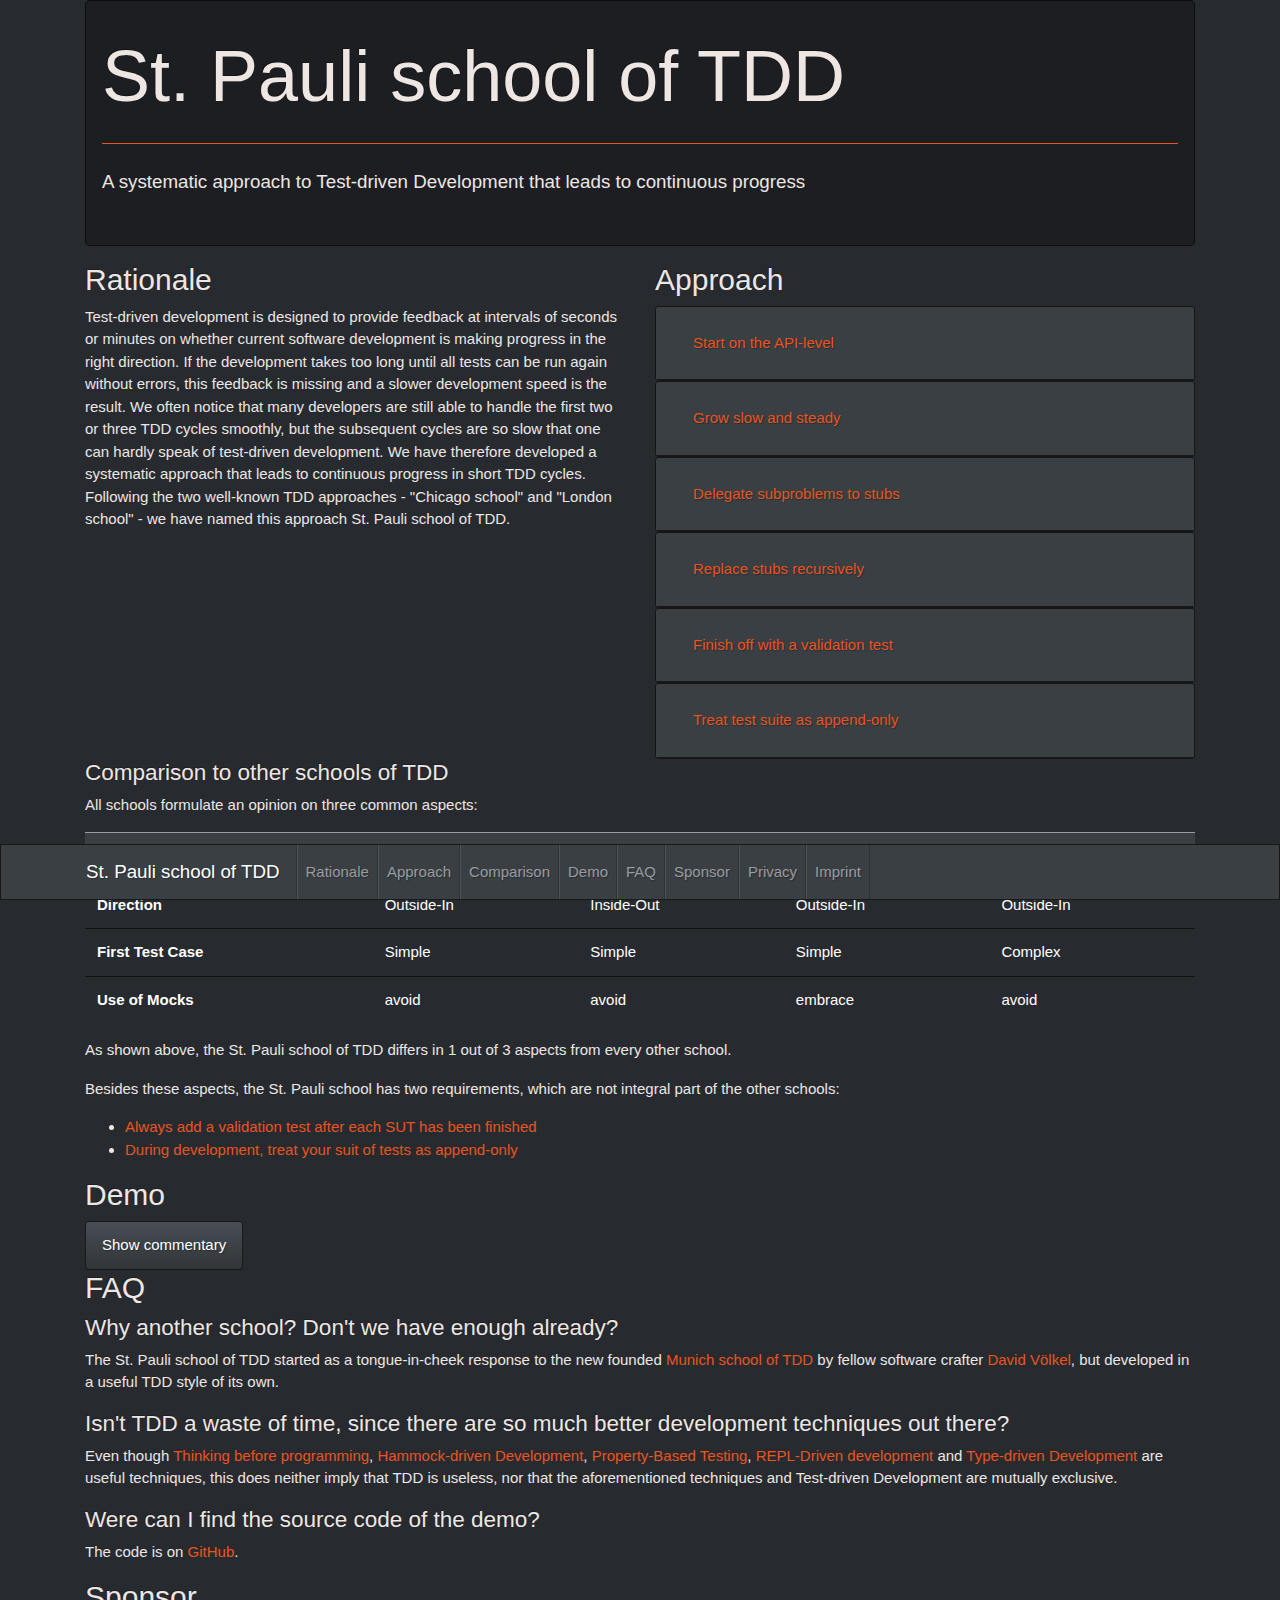
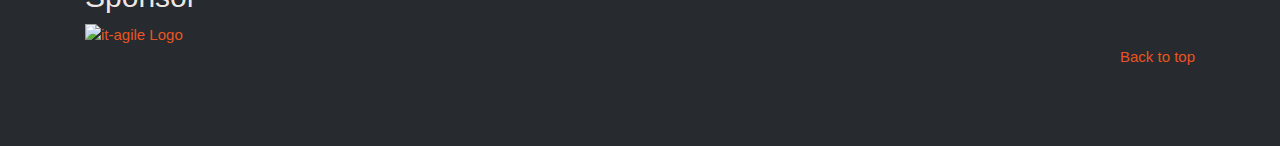
==== commit 3f4f7bd6: "Fixed typos in commentary." ====
--- a/public/index.html
+++ b/public/index.html
@@ -22,16 +22,19 @@
       <div class="collapse navbar-collapse" id="navbarResponsive">
         <ul class="navbar-nav">
           <li class="nav-item">
-            <a class="nav-link" href="#principles">Principles</a>
+            <a class="nav-link" href="#rationale">Rationale</a>
+          </li>
+          <li class="nav-item">
+            <a class="nav-link" href="#approach">Approach</a>
+          </li>
+          <li class="nav-item">
+            <a class="nav-link" href="#comparison">Comparison</a>
           </li>
           <li class="nav-item">
             <a class="nav-link" href="#demo">Demo</a>
           </li>
           <li class="nav-item">
             <a class="nav-link" href="#faq">FAQ</a>
-          </li>
-          <li class="nav-item">
-            <a class="nav-link" href="#roadmap">Roadmap</a>
           </li>
           <li class="nav-item">
             <a class="nav-link" href="#sponsor">Sponsor</a>
@@ -51,7 +54,7 @@
     <div class="row">
       <div class="col-lg-12">
         <div class="jumbotron">
-          <h1 class="display-3">St. Pauli School of TDD</h1>
+          <h1 class="display-3">St. Pauli school of TDD</h1>
           <hr class="my-4">
           <p class="lead">A systematic approach to Test-driven Development that leads to continuous progress</p>
         </div>
@@ -66,12 +69,12 @@
           is the result. We often notice that many developers are still able to handle the first two or three TDD cycles
           smoothly, but the subsequent cycles are so slow that one can hardly speak of test-driven development. We have
           therefore developed a systematic approach that leads to continuous progress in short TDD cycles. Following the
-          two well-known TDD approaches - "Chicago School" and "London School" - we have named this approach St. Pauli
-          School of TDD.</p>
+          two well-known TDD approaches - "Chicago school" and "London school" - we have named this approach St. Pauli
+          school of TDD.</p>
 
       </div>
       <div class="col-lg-6">
-        <h2 id="principles">Approach</h2>
+        <h2 id="approach">Approach</h2>
         <div id="accordion">
           <div class="card">
             <div class="card-header bg-primary" id="start-with-api">
@@ -128,23 +131,27 @@
           <div class="card">
             <div class="card-header bg-primary" id="replace-stubs-recursively">
               <h5 class="mb-0">
-                <button class="btn btn-link collapsed" data-toggle="collapse" data-target="#replace-stubs-recursively-description"
-                  aria-expanded="false" aria-controls="replace-stubs-recursively-description">
+                <button class="btn btn-link collapsed" data-toggle="collapse"
+                  data-target="#replace-stubs-recursively-description" aria-expanded="false"
+                  aria-controls="replace-stubs-recursively-description">
                   Replace stubs recursively
                 </button>
               </h5>
             </div>
-            <div id="replace-stubs-recursively-description" class="collapse" aria-labelledby="replace-stubs-recursively">
+            <div id="replace-stubs-recursively-description" class="collapse"
+              aria-labelledby="replace-stubs-recursively">
               <div class="card-body">If there are stubs in the SUT, replace the stubs with their
-                real implementation by making them the new SUT and go to <a href="#start-with-api">Start on the API-level</a>
+                real implementation by making them the new SUT and go to <a href="#start-with-api">Start on the
+                  API-level</a>
               </div>
             </div>
           </div>
           <div class="card">
             <div class="card-header bg-primary" id="add-validation-test">
               <h5 class="mb-0">
-                <button class="btn btn-link collapsed" data-toggle="collapse" data-target="#add-validation-test-description"
-                  aria-expanded="false" aria-controls="add-validation-test-description">
+                <button class="btn btn-link collapsed" data-toggle="collapse"
+                  data-target="#add-validation-test-description" aria-expanded="false"
+                  aria-controls="add-validation-test-description">
                   Finish off with a validation test
                 </button>
               </h5>
@@ -159,8 +166,9 @@
           <div class="card">
             <div class="card-header bg-primary" id="append-only-test-suite">
               <h5 class="mb-0">
-                <button class="btn btn-link collapsed" data-toggle="collapse" data-target="#append-only-test-suite-description"
-                  aria-expanded="false" aria-controls="append-only-test-suite-description">
+                <button class="btn btn-link collapsed" data-toggle="collapse"
+                  data-target="#append-only-test-suite-description" aria-expanded="false"
+                  aria-controls="append-only-test-suite-description">
                   Treat test suite as append-only
                 </button>
               </h5>
@@ -168,8 +176,8 @@
             <div id="append-only-test-suite-description" class="collapse" aria-labelledby="append-only-test-suite">
               <div class="card-body">
                 During development, treat your suit of tests as append-only. Do not delete or
-            comment out a test that is formally correct, but conflicts with your current development state. If you
-            painted yourself into a corner, instead revert to a state where you can make continuous progress again.
+                comment out a test that is formally correct, but conflicts with your current development state. If you
+                painted yourself into a corner, instead revert to a state where you can make continuous progress again.
               </div>
             </div>
           </div>
@@ -178,8 +186,71 @@
     </div>
     <div class="row">
       <div class="col-lg-12">
-        <h4>Comparison to other schools of TDD</h4>
+        <h4 id="comparison">Comparison to other schools of TDD</h4>
         <p scope="row">All schools formulate an opinion on three common aspects:</p>
+      </div>
+    </div>
+    <div class="row">
+      <div class="col-lg-12 d-md-none d-block d-md-none">
+        <table class="table table-hover">
+          <thead>
+            <tr class="table-primary">
+              <th scope="col">School</th>
+              <th scope="col">St. Pauli</th>
+              <th scope="col"><a
+                  href="https://github.com/testdouble/contributing-tests/wiki/Detroit-school-TDD">Detroit</a></th>
+            </tr>
+          </thead>
+          <tbody>
+            <tr>
+              <th scope="row">Direction</th>
+              <td>Outside-In</td>
+              <td>Inside-Out</td>
+            </tr>
+            <tr>
+              <th scope="row">First Test Case</th>
+              <td>Simple</td>
+              <td>Simple</td>
+            </tr>
+            <tr>
+              <th scope="row">Use of Mocks</th>
+              <td>avoid</td>
+              <td>avoid</td>
+            </tr>
+          </tbody>
+        </table>
+      </div>
+      <div class="col-lg-12 d-md-none d-block d-md-none">
+        <table class="table table-hover">
+          <thead>
+            <tr class="table-primary">
+              <th scope="col">School</th>
+              <th scope="col"><a
+                  href="https://github.com/testdouble/contributing-tests/wiki/London-school-TDD">London</a></th>
+              <th scope="col"><a href="https://de.slideshare.net/davidvoelkel/fake-it-outsidein-tdd-xp2017">Munich</a>
+              </th>
+            </tr>
+          </thead>
+          <tbody>
+            <tr>
+              <th scope="row">Direction</th>
+              <td>Outside-In</td>
+              <td>Outside-In</td>
+            </tr>
+            <tr>
+              <th scope="row">First Test Case</th>
+              <td>Simple</td>
+              <td>Complex</td>
+            </tr>
+            <tr>
+              <th scope="row">Use of Mocks</th>
+              <td>embrace</td>
+              <td>avoid</td>
+            </tr>
+          </tbody>
+        </table>
+      </div>
+      <div class="col-lg-12 d-none d-md-block">
         <table class="table table-hover">
           <thead>
             <tr class="table-primary">
@@ -217,6 +288,10 @@
             </tr>
           </tbody>
         </table>
+      </div>
+    </div>
+    <div class="row">
+      <div class="col-lg-12">
         <p scope="row">As shown above, the St. Pauli school of TDD differs in 1 out of 3 aspects from every other
           school.
         </p>
@@ -238,7 +313,472 @@
       <div class="col-lg-12">
         <asciinema-player src="/casts/diamond-kata.cast" speed="2.0" cols="141" rows="37" theme="solarized-light"
           poster="data:text/plain,Diamond Kata solved with St. Pauli-style TDD"></asciinema-player>
-        <a class="small" href="https://gist.github.com/lomin/e64af7828badac1562942d888068cabc">source</a>
+        <a class="btn btn-primary" data-toggle="collapse" href="#commentary" role="button" aria-expanded="false"
+          aria-controls="commentary">
+          Show commentary
+        </a>
+        <div class="collapse" id="commentary">
+          <table class="table table-hover">
+            <thead>
+              <tr class="table-primary">
+                <th scope="col">Timestamp</th>
+                <th scope="col">Comment</th>
+              </tr>
+            </thead>
+            <tbody>
+              <tr>
+                <td>00:00</td>
+                <td>We start with a new Clojure project. We choose Clojure, because it has minimal syntax and has a high
+                  signal-vs-noise-ratio. It is also very readable once you are familiar with f(x) is written (f x).</td>
+              </tr>
+              <tr>
+                <td>00:36</td>
+                <td>We enter the first TDD cycle with a failing (red) test, that has been auto-generated by the Clojure
+                  build tool. We are therefore in the red state.</td>
+              </tr>
+              <tr>
+                <td>00:40</td>
+                <td>To get as quickly as possible into the green state, we assert that 0 is indeed 0. This is not very
+                  useful, but we are just warming up.</td>
+              </tr>
+              <tr>
+                <td>00:59</td>
+                <td>The first step of the St. Pauli school of TDD is to start with a simple API test. So we change the
+                  test's name and specify the API of the diamond function. We already made some design decisions there:
+                  The input of the function should be a single character, the output should be a vector containing a
+                  string for each line and the function name should be “diamond”. Since a function with this name does
+                  not exist yet, The test runner prints an error and I am back in the red state.</td>
+              </tr>
+              <tr>
+                <td>01:10</td>
+                <td>To make some progress towards the green state, we write a minimal implementation of the diamond
+                  function. The macro (a special kind of function) defn creates a new function with the name specified
+                  by the first argument to defn (here: diamond). The second argument to defn is a vector of all the
+                  arguments of the function. There is only one argument of the diamond function and it is named $char.
+                  The $ sign has no special meaning, we just use it to prefix the variable name since there is already a
+                  char function provided by Clojure. Since the diamond function does not return anything, we are still
+                  in the red state, but now the test result is much more helpful:
+                  <code>expected: (= ["a"] (diamond \a)), actual: (not (= ["a"] nil))</code>
+                  That means, (diamond \a) should return ["a”], but it returns nil, and nil is not ["a"].  
+                </td>
+              </tr>
+              <tr>
+                <td>01:13</td>
+                <td>The quickest way to get back in the green state is to return the expected value [“a”]. This is both
+                  part of the “Fake-it”(http://wiki.c2.com/?FakeIt)- and the
+                  “Triangulate”(http://wiki.c2.com/?TriangulateToDesign)-Pattern. If we refactor the constant value to
+                  the real implementation, we would have used the “Fake-it”(http://wiki.c2.com/?FakeIt)-Pattern. But
+                  this would be a to big step at this point. That is why we continue with the
+                  “Triangulate”(http://wiki.c2.com/?TriangulateToDesign)-Pattern. With this pattern, we add more tests
+                  until returning hard coded answers gets ridiculous and the real implementation gets more obvious.</td>
+              </tr>
+              <tr>
+                <td>02:59</td>
+                <td>The macro cond is similar to a switch statement in in other languages. Depending on the variable
+                  $char, it returns different hard-coded vectors. There are now three tests and a structure is emerging.
+                  That is why we continue with the second part of the “Fake-It” Pattern and refactor the hard coded pard
+                  in small steps towards the real implementation.</td>
+              </tr>
+              <tr>
+                <td>03:08</td>
+                <td>We replace the hard-coded vector ["__a__" "_b_b_" "c___c" "_b_b_" "__a__"] with the result of (into
+                  ["__a__" "_b_b_" "c___c" "_b_b_" "__a__"]). Since into called with only one argument returns that same
+                  argument, this change qualifies as a refactoring, because the internal structure of diamond has been
+                  changed but the visible result is the same.</td>
+              </tr>
+              <tr>
+                <td>03:15</td>
+                <td>into can also be called with two collections as arguments. In that case, into returns the first
+                  collection with all elements of the second collection included. We take the next tiny step and call
+                  into with the same vector and an empty vector. Unsurprisingly, this does also not change the result,
+                  but is a little bit closer to the real implementation.</td>
+              </tr>
+              <tr>
+                <td>03:23</td>
+                <td>Tere, we split the first vector in two parts and call into with them. We are still in the green
+                  state, but now we can see a possibility to reduce the problem. The second vector can be derived from
+                  the first vector if we remove the first vector’s last element and reverse it afterwards.</td>
+              </tr>
+              <tr>
+                <td>03:38</td>
+                <td>Both vectors are still independent from each other, but we already remove the last element of the
+                  second vector without breaking any tests by adding a neutral element at the end. Except for the fact
+                  that it gets removed, this element can be ignored (hence the name).</td>
+              </tr>
+              <tr>
+                <td>03:54</td>
+                <td>At this point, to introduce the reversing of the second vector in a non-breaking way, we need to
+                  switch the first and the second element of the second vector before surrounding it with the reverse
+                  function.</td>
+              </tr>
+              <tr>
+                <td>04:25</td>
+                <td>With the let macro we are able to define local variables. We call it $pyramid, because the shape of
+                  the vector we assign to the variable looks like a pyramid. At first, we just define the variable
+                  without using it anywhere. With all this small steps we can be pretty sure to stay on the
+                  “green-path”.</td>
+              </tr>
+              <tr>
+                <td>04:32</td>
+                <td>Now we replace the first occurrence of the pyramid with the variable.</td>
+              </tr>
+              <tr>
+                <td>04:39</td>
+                <td>And now the second occurrence.</td>
+              </tr>
+              <tr>
+                <td>04:48</td>
+                <td>Here we paste a prepared todo function into the project. The todo function can be called with
+                  arbitrary arguments (marked by the & sign), which can be accessed within the function body as a list
+                  called args. The todo function will always return the last argument.</td>
+              </tr>
+              <tr>
+                <td>04:58</td>
+                <td>We delegate the responsibility of the subproblem to construct a pyramid to a function called
+                  pyramid, that does not exist yet, but that we would like to have. We wrap it within the todo function,
+                  where we state what the pyramid function would return. Since we are not sure yet with which arguments
+                  I should call this new function, we just call it here with the single argument :todo. This name
+                  signals to us, that we have come back here later and make a decision. We can be sure, that writing
+                  tests for pyramid first will guide us to come up with a good API for that function.</td>
+              </tr>
+              <tr>
+                <td>05:59</td>
+                <td>The St. Pauli school of TDD defines a recursive approach. The pyramid function is now the new SUT
+                  and we start again with a most basic API-test. We deliberately chose a different test input than in
+                  the diamond context to not overfit the design of the pyramid function of its usage in the diamond
+                  context. We decide that the pyramid function should have a start and an end parameter. The top of the
+                  resulting pyramid should be the defined by the start argument and the base of the pyramid by the end
+                  argument. The height and width of the pyramid can then be calculated by the distance between the start
+                  and end argument. Since the pyramid function does not yet exist, we are now in the red state.</td>
+              </tr>
+              <tr>
+                <td>06:10</td>
+                <td>Similar to the diamond function, we only implement the function signature without returning anything
+                  to get clear feedback what the test is expecting and what is still missing. Then we continue with the
+                  triangulate pattern to get back in the green state and learn more about the behaviour of the pyramid
+                  function.</td>
+              </tr>
+              <tr>
+                <td>07:45</td>
+                <td>Again, three test are sufficient to notice a pattern. If the distance between the start and the end
+                  argument increases by one, one more argument is appended to the vector and all existing arguments are
+                  surrounded by one more underscore character. For example, given a pyramid with three lines, the top
+                  line has two underscores at the front and two at the back, the middle line has one underscore at the
+                  front and one at the back and the bottom line has no underscores at the front or at the back. If we
+                  start constructing the pyramid with the top line and surround each line of the pyramid with
+                  underscores when we add another line to the pyramid, we create this distinguished shape. How can we
+                  iteratively construct the pyramid then? First we need to know, how to append an element to a vector in
+                  Clojure. This is accomplished with conj: (conj [] 1) results in [1]. To add multiple lines to a vector
+                  we can use the reduce function: The result of (reduce + 0 [1 2 3]) is 6 and the result of (reduce conj
+                  [] [1 2 3]) is [1 2 3]). That means, exchanging the vector [“__x__” “_y_y_” “z___z”] with (reduce conj
+                  [][“__x__” “_y_y_” “z___z”]) is getting us closer to the real iterative construction of the pyramid
+                  without changing the behaviour of the pyramid function. In this way, we are both making progress and
+                  stay in the green state.</td>
+              </tr>
+              <tr>
+                <td>08:25</td>
+                <td>Instead of calling reduce with the conj function directly, we introduce now an indirection and call
+                  reduce with a function, that delegates to the conj function. Still, no change of visible behaviour and
+                  still in the green state.</td>
+              </tr>
+              <tr>
+                <td>08:31</td>
+                <td>In line 18, we map over each line in pyramid and call the identity function, which returns exactly
+                  the argument that it was called with: (mapv identity [1 2 3]) returns [1 2 3] and (mapv identity [“a”
+                  “b”]) returns [“a” “b”]) We use the function mapv instead of the map function, because a pyramid is a
+                  vector and mapv returns a vector (map returns a sequence).</td>
+              </tr>
+              <tr>
+                <td>08:42</td>
+                <td>To prepare for the underscore-surrounding logic, the next little step is to inline the identity
+                  function (the parameter name p does not fit well, though: Because a pyramid consists of lines, the
+                  parameter name line or l to avoid a name clash would have been better).</td>
+              </tr>
+              <tr>
+                <td>08:53</td>
+                <td>The str function converts any value to a string. We are only mapping over stings, so the strings
+                  stay the same. To illustrate: (mapv str [“a” “b”]) returns [“a” “b”] and (mapv str [1 2 3]) returns
+                  [“1” “2” “3”].</td>
+              </tr>
+              <tr>
+                <td>09:06</td>
+                <td>Now we implement the first half of the surrounding logic by only adding an underscore to the front
+                  of the line l and removing all underscores in front of the strings we are mapping over. To do that, we
+                  use the str-function. It can be called with an arbitrary number of arguments and returns a
+                  concatenation of the string representation of all these arguments.</td>
+              </tr>
+              <tr>
+                <td>09:17</td>
+                <td>To complete the underscore-surrounding logic, we do the same with the underscores at the back.</td>
+              </tr>
+              <tr>
+                <td>09:24</td>
+                <td>We make the underscore-surrounding logic explicit by extracting a function for it.</td>
+              </tr>
+              <tr>
+                <td>09:53</td>
+                <td>At this point we notice, that the vector at line 23 that we are reducing over consists of the
+                  middle-lines of (diamond \x), (diamond \y) and (diamond \z), given that the first letter of the
+                  alphabet would be \x. That means, if we had a function middle-line that we could pass a character and
+                  that would return the corresponding middle-line, our pyramid function would be close to completion. So
+                  we use the todo function to formulate our wish for a middle-line function.</td>
+              </tr>
+              <tr>
+                <td>10:41</td>
+                <td>After writing down how to use the middle-line function, it gets obvious that the API of middle-line
+                  is flawed. If (map middle-line [\x \y \z]) should result in [“x” “y_y” “z___z”], then that would also
+                  mean that (middle-line \x) should result in “x”, while (middle-line \y) should result in “y_y”. Given
+                  only one character as an argument, how should middle-line decide, how many underscore it should
+                  return? We also have to pass the information, which character is supposed to be the first character of
+                  the alphabet, which is the second character and so on. That is why we change the api of middle-line to
+                  pass it the character as well as its index within an arbitrary alphabet. We call this sequence an
+                  indexed-alphabet.</td>
+              </tr>
+              <tr>
+                <td>10:56</td>
+                <td>Instead of hard-coding the indexed-alphabet, we can generate it from the start and the end parameter
+                  of the pyramid function. We formulate our wish for an indexed-alphabet function and start a new cycle
+                  by making the indexed-alphabet function our new SUT.</td>
+              </tr>
+              <tr>
+                <td>11:10</td>
+                <td>Again, the first step in a new cycle according to the St. Pauli school of TDD is to write a simple
+                  test at the API-level of the SUT before implementing the SUT. But this time we made a mistake by
+                  naming the test identical to the SUT, which results in an error at 11:33</td>
+              </tr>
+              <tr>
+                <td>11:33</td>
+                <td>The SUT does not yet exist so we an expect an error. The next step is to write the definition of the
+                  SUT. We expect to get rid of the error and get an assertion failure instead.</td>
+              </tr>
+              <tr>
+                <td>11:43</td>
+                <td>Because of the identical naming of the SUT and its test, the error does not disappear. Since we were
+                  progressing with baby steps, we are faster by going back in time when we were in the green state and
+                  redo the last step, instead of wondering or debugging, what we did wrong. In this way, we minimise the
+                  time in the red state.</td>
+              </tr>
+              <tr>
+                <td>11:52</td>
+                <td>This time, we are naming the test correctly.</td>
+              </tr>
+              <tr>
+                <td>12:19</td>
+                <td>We are now getting the expected assertion failure, because we have not implemented indexed-alphabet,
+                  yet. Therefore, we continue with the familiar triangulate-pattern.</td>
+              </tr>
+              <tr>
+                <td>13:45</td>
+                <td>vector is a function that can be called with arbitrary arguments and returns a vector containing all
+                  the arguments. map-indexed is a function similar to map, except that it calls the mapping function
+                  with 0 and the first element of the mapped collection, 1 and the second element, etc. By combining
+                  both map-indexed and vector, we can replace the hard-coded [[0 \x][1 \y][2 \z]] with (map-indexed
+                  vector [\x \y \z]).</td>
+              </tr>
+              <tr>
+                <td>14:07</td>
+                <td>The next step is to replace [\x \y \z] with something, that generates a character sequence beginning
+                  with the start parameter, ending with the end parameter and all the necessary characters in between.
+                  In Clojure, we can generate ranges of integer easily with (range start end). For example, (range 4 7)
+                  returns (4 5 6). But range does not work with characters, that is why we prepare to convert a range of
+                  integers to a range of characters. The first tiny step is to introduce the mapping by mapping over the
+                  hard-coded vector with identity as the mapping function. As we used this technique before, we know
+                  that this refactoring is safe and we will stay in the green state.</td>
+              </tr>
+              <tr>
+                <td>14:16</td>
+                <td>The char function converts an integer to a character and the int function converts a character to an
+                  int. So we are changing the vector of chars to a vector of ints and map over it with the char
+                  function. Applying both changes effectively compensate each other. The result is the exact same
+                  sequence as before and all tests sill pass.</td>
+              </tr>
+              <tr>
+                <td>14:35</td>
+                <td>With all the transformation in place, we can now replace the vector with a call to range, which only
+                  needs the start and the end, not any elements in the middle.</td>
+              </tr>
+              <tr>
+                <td>14:49</td>
+                <td>In contrast to our expectation, the test fails and informs us, that [[0 \x] [1 \y] [2 \z]] is not
+                  equal to [[0 \x] [1 \y]]. We made an off-by-one-error apparently.</td>
+              </tr>
+              <tr>
+                <td>14:50</td>
+                <td>(range start end) creates a sequence including start, but excluding end. So to include end in our
+                  sequence, we need to increment end by one by calling (inc end)</td>
+              </tr>
+              <tr>
+                <td>14:53</td>
+                <td>Now we can replace the hard-coded characters with the start and end parameters of the the
+                  indexed-alphabet function.</td>
+              </tr>
+              <tr>
+                <td>15:04</td>
+                <td>And now we can remove the hard-coded branches for when end equals \y and end equals \x. After that,
+                  we can also remove the cond-macro.</td>
+              </tr>
+              <tr>
+                <td>15:27</td>
+                <td>Only now do we complete our first St. Pauli TDD cycle by finish off with a validation test that is
+                  structurally different to the previous test data. This is helpful to avoid overfitting to the training
+                  set we used to drive the implementation.</td>
+              </tr>
+              <tr>
+                <td>16:02</td>
+                <td>We start the next St. Pauli TDD cycle by writing a test for the middle-line function.</td>
+              </tr>
+              <tr>
+                <td>16:23</td>
+                <td>The definition of the middle-line function makes use of destructuring. This is a technique to assign
+                  names to elements of a collection parameter. As formulated in the tests, the API of the middle-line
+                  function expects a vector as the single argument, representing one element of an indexed alphabet. The
+                  first element of that vector is the index within the alphabet, so we assign the name index to that
+                  element. The second element is the actual character which we assign the name $char (again, the prefix
+                  $ is just there to avoid a name collision with the function char).</td>
+              </tr>
+              <tr>
+                <td>16:37</td>
+                <td>We continue again with the triangulate-pattern.</td>
+              </tr>
+              <tr>
+                <td>17:52</td>
+                <td>After three examples we see that all middle lines for characters with an index larger 0 have a
+                  similar structure. We do not think that any additional examples would lead to any more insight.
+                  Instead we notice, that the middle line string consists of three parts: For all characters with an
+                  index larger than 0, the first and the last part are always the same and only the middle part changes
+                  dynamically depending on the input. Hence we use tiny baby-steps to split the string in three parts.
+                </td>
+              </tr>
+              <tr>
+                <td>18:11</td>
+                <td>This structure resembles our surround-logic, except that we do not surround the middle part with
+                  underscores but with the $char parameter instead. Since our surround function can only surround values
+                  with underscores, we enhance it so that it can surround a value with arbitrary values. We do not write
+                  a test for that enhancement because we feel confident that we can simply write the correct
+                  implementation in short time. This approach is called “Obvious Implementation”. As a rule of thumb, we
+                  only use this pattern when writing the real implementation is faster than an average TDD cycle.</td>
+              </tr>
+              <tr>
+                <td>19:10</td>
+                <td>Now we dedicate to the dynamic part of the middle line. We notice a pattern in how the middle-line
+                  is created depending on the arguments. If the index is 0, the middle-line is simple the character. If
+                  the index is 1, one underscore is surrounded by zero additional underscores and the input character.
+                  If the index is 2, one underscore is surrounded by underscores once and the input character. If the
+                  index is 3, one underscore is surrounded by underscores twice and the input character. The else-case
+                  describes to this point only the behaviour when index is 2. That means, if we surround an underscore
+                  with underscores once, we get the same result as the hard-coded “___” string.</td>
+              </tr>
+              <tr>
+                <td>19:18</td>
+                <td>At this point we introduce two more functions. first takes a collection as argument and returns the
+                  first element of that collection: (first [3 4 5]) returns 3. An alternative to first is to use the nth
+                  function and call it with the collection and the index of 0: (nth [3 4 5] 0) return 3. iterate takes a
+                  mapping function and an initial value and returns an infinite sequence that starts with the initial
+                  value and whose consecutive values are the mapping function applied to the previous element of the
+                  sequence: (first (iterate inc 0)) returns 0 and (nth (iterate inc 50) 3) returns 53. Since (first
+                  (iterate surround “_")) returns “_”, we can replace the hard-coded string with this expression without
+                  changing any visible behaviour.</td>
+              </tr>
+              <tr>
+                <td>19:29</td>
+                <td>In line 34, we reference the surround-function three times: The first call is to surround the
+                  underscores with the input character. This is different to the next two references of the surround
+                  functions. These are called to generate the underscore string with variable length. We notice that we
+                  can remove the duplication of calling surround twice by replacing (surround (first (iterate surround
+                  "_"))) with (second (iterate surround "_”)) which is equivalent to (nth (iterate surround "_") 1)</td>
+              </tr>
+              <tr>
+                <td>19:57</td>
+                <td>We also notice, that the nth element is dependent of the index of the input character. We can
+                  replace the hard-coded 1 with decrementing the index by 1 via the built-in dec-function.</td>
+              </tr>
+              <tr>
+                <td>20:08</td>
+                <td>Now it is time to remove the hard-coded “x” with the input character.</td>
+              </tr>
+              <tr>
+                <td>20:14</td>
+                <td>After that, our else-case can also handle the case when the index equals 1, so we can delete line
+                  33.</td>
+              </tr>
+              <tr>
+                <td>20:19</td>
+                <td>We can replace the last hard-coded value in line 32 with the input character converted to a string.
+                </td>
+              </tr>
+              <tr>
+                <td>20:28</td>
+                <td>The branching can be simplified by replacing the cond-macro with a simple if.</td>
+              </tr>
+              <tr>
+                <td>20:36</td>
+                <td>The condition can also be simplified by only checking whether the index is positive.</td>
+              </tr>
+              <tr>
+                <td>21:09</td>
+                <td>We finish the current St. Pauli TDD cycle for middle-line by adding a validation test.</td>
+              </tr>
+              <tr>
+                <td>21:28</td>
+                <td>Because we successfully finished the last SUT, we search for references of “todo” to check if we can
+                  resolve now the todo and delegate to the real implementation. We find two references: In line 72 we
+                  wrap the call to the pyramid-function with the todo-function. We cannot resolve this reference,
+                  because pyramid itself is also using the todo-function. Even if we forgot, that the St. Pauli TDD
+                  cycle for the pyramid-function is not completed, we would know by now. The second reference is at line
+                  50. Because both middle-line and indexed-alphabet have completed their St. Pauli TDD cycle, we can
+                  replace the todo-wrapper and just call the real implementation.</td>
+              </tr>
+              <tr>
+                <td>21:55</td>
+                <td>The else-case in line 47 can now also handle all other cases so we can remove line 45 and line 46.
+                  As soon as there is no branching anymore, we can remove the cond-macro altogether.</td>
+              </tr>
+              <tr>
+                <td>22:07</td>
+                <td>In hindsight, this refactoring was questionable, because the parameter name “line” does not longer
+                  fit. In line 46 we are now calling (middle-line line). This does not make sense, because the
+                  middle-line expects to be called with a pair of index and character and not with a line.</td>
+              </tr>
+              <tr>
+                <td>22:29</td>
+                <td>After adding a validation test, we can now finish the current St. Pauli TDD cycle for the
+                  pyramid-function. Again, we make sure that the test data is as different as possible to the previous
+                  test data.</td>
+              </tr>
+              <tr>
+                <td>23:25</td>
+                <td>Now we can remove the last todo-reference. Thanks to our tests, we know at this point how to call
+                  the pyramid function. One could argue that we violated YAGNI since our diamond-function always starts
+                  with the \a character but the pyramid function is able to generate pyramids that start with arbitrary
+                  characters. On the other hand, this design reveals on the highest abstraction level, that the diamonds
+                  always start with the \a character. If we formulated this restriction within the pyramid function, it
+                  would have been buried one abstraction lever deeper in the code. One could also argue with the Single
+                  Responsibility Principle: If we change the starting character of a diamond to a capital A, not only
+                  the diamonds-tests would break but also the pyramid-tests. There are more arguments whether one design
+                  is better than the other, but in conclusion, both decisions would be ok.</td>
+              </tr>
+              <tr>
+                <td>23:46</td>
+                <td>Our else-case can now also handle all other cases, so we can remove the cond-macro.</td>
+              </tr>
+              <tr>
+                <td>24:01</td>
+                <td>Approaching the end of the kata, we group test and production code together.</td>
+              </tr>
+              <tr>
+                <td>24:25</td>
+                <td>Now we complete the final St. Pauli TDD cycle and make sure we really completed the kata by adding
+                  the final validation test at the API-level.</td>
+              </tr>
+              <tr>
+                <td>24:55</td>
+                <td>All tests pass. We do not need the todo-function anymore so we remove it. Congratulation, we
+                  completed the Diamond-Kata!</td>
+              </tr>
+
+            </tbody>
+          </table>
+        </div>
       </div>
     </div>
     <div class="row">
@@ -254,9 +794,6 @@
           by fellow software crafter <a href="https://twitter.com/davidvoelkel">David
             Völkel</a>, but developed in a useful TDD style of its own.</p>
       </div>
-    </div>
-    <div class="row">
-
     </div>
     <div class="row">
       <div class="col-lg-12">
@@ -274,17 +811,11 @@
     </div>
     <div class="row">
       <div class="col-lg-12">
-        <h2 id="roadmap">Roadmap</h2>
-      </div>
-    </div>
-    <div class="row">
-      <div class="col-lg-12">
-        <p>Right now, the St. Pauli school of TDD is still subject to change. After the initial feedback has been
-          incorporated, a set of principles will be released and marked as append-only to enable the evolution of the
-          St. Pauli school without generating confusion by changing or removing principles.</p>
-      </div>
-    </div>
-
+        <h4>Were can I find the source code of the demo?</h4>
+        <p scope="row">The code is on <a
+            href="https://gist.github.com/lomin/e64af7828badac1562942d888068cabc">GitHub</a>.</p>
+      </div>
+    </div>
     <div class="row">
       <div class="col-lg-12">
         <h2 id="sponsor">Sponsor</h2>
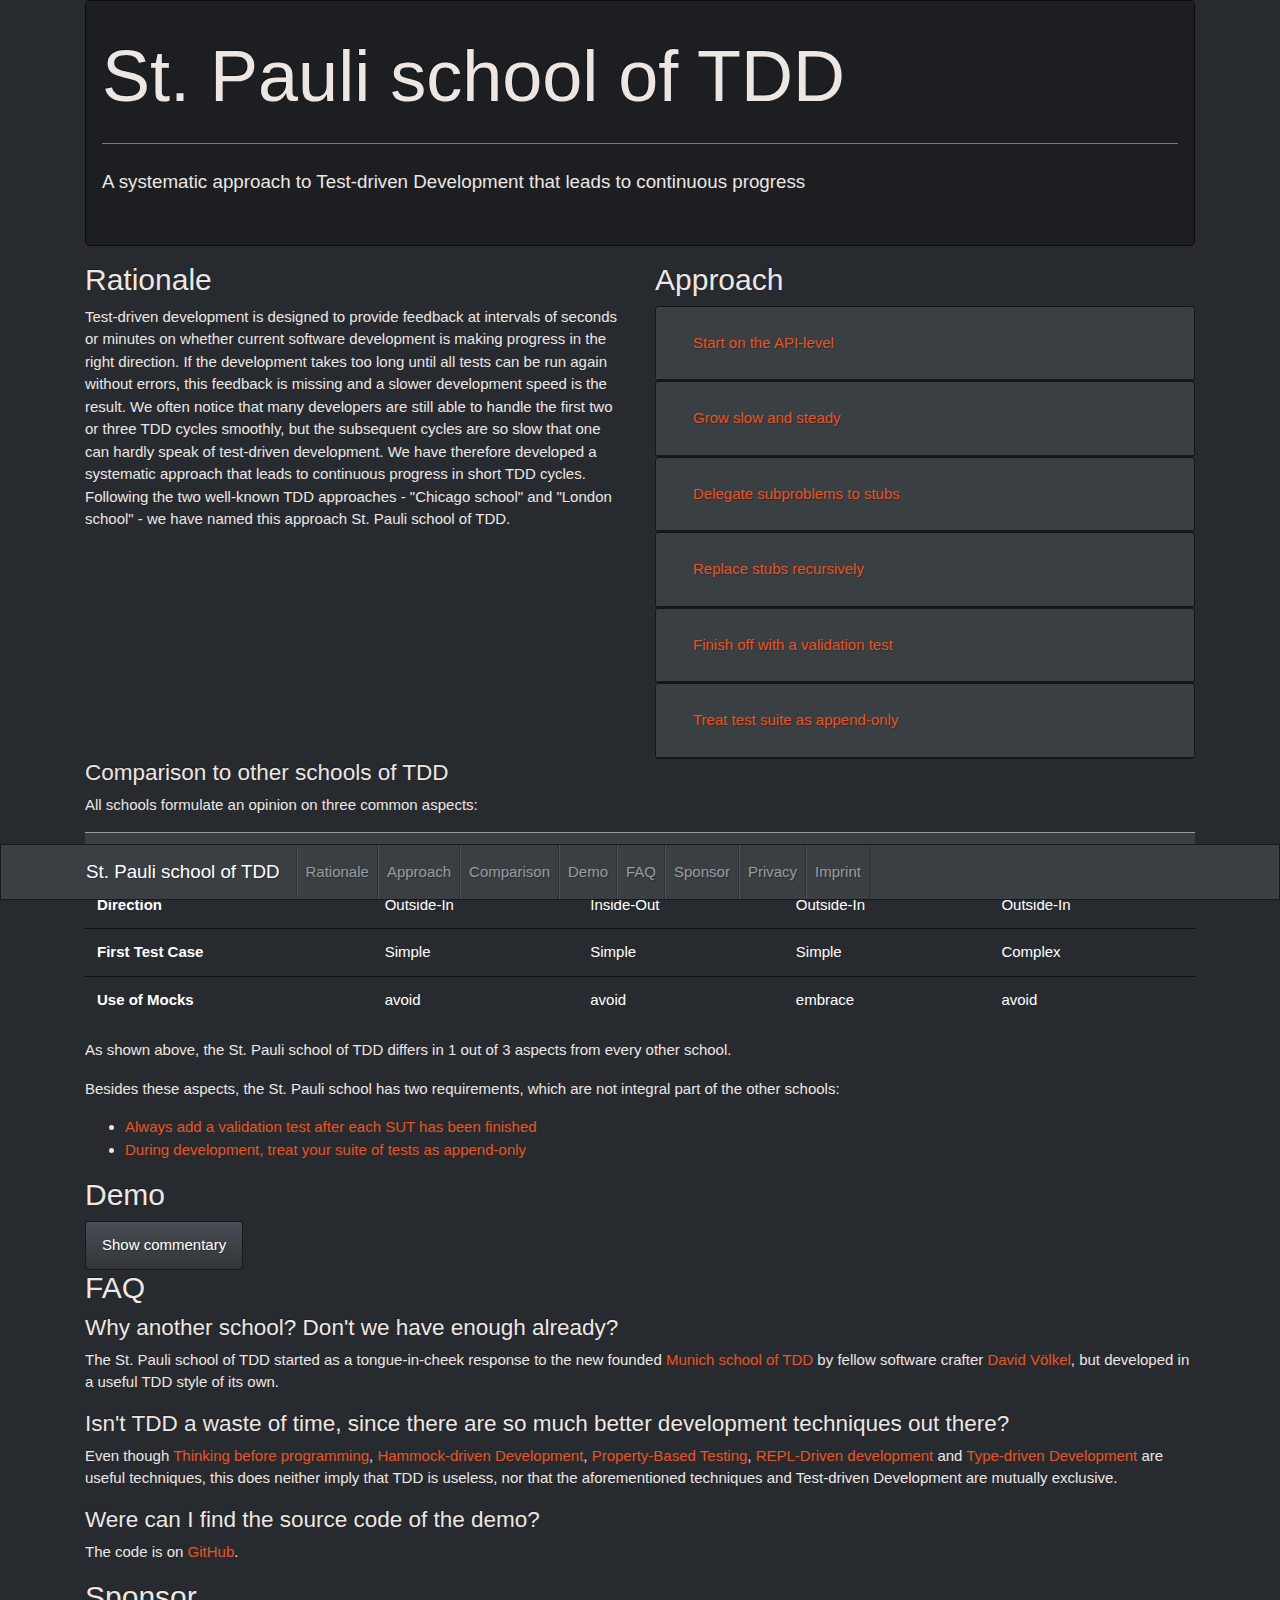
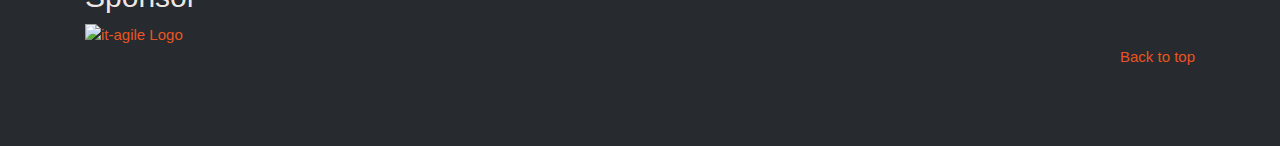
==== commit 9b623c74: "Fix typos." ====
--- a/public/index.html
+++ b/public/index.html
@@ -175,7 +175,7 @@
             </div>
             <div id="append-only-test-suite-description" class="collapse" aria-labelledby="append-only-test-suite">
               <div class="card-body">
-                During development, treat your suit of tests as append-only. Do not delete or
+                During development, treat your suite of tests as append-only. Do not delete or
                 comment out a test that is formally correct, but conflicts with your current development state. If you
                 painted yourself into a corner, instead revert to a state where you can make continuous progress again.
               </div>
@@ -300,7 +300,7 @@
           the other schools:</p>
         <ul>
           <li><a href="#add-validation-test">Always add a validation test after each SUT has been finished</a></li>
-          <li><a href="#append-only-test-suite">During development, treat your suit of tests as append-only</a></li>
+          <li><a href="#append-only-test-suite">During development, treat your suite of tests as append-only</a></li>
         </ul>
       </div>
     </div>
@@ -317,468 +317,500 @@
           aria-controls="commentary">
           Show commentary
         </a>
-        <div class="collapse" id="commentary">
-          <table class="table table-hover">
-            <thead>
-              <tr class="table-primary">
-                <th scope="col">Timestamp</th>
-                <th scope="col">Comment</th>
-              </tr>
-            </thead>
-            <tbody>
-              <tr>
-                <td>00:00</td>
-                <td>We start with a new Clojure project. We choose Clojure, because it has minimal syntax and has a high
-                  signal-vs-noise-ratio. It is also very readable once you are familiar with f(x) is written (f x).</td>
-              </tr>
-              <tr>
-                <td>00:36</td>
-                <td>We enter the first TDD cycle with a failing (red) test, that has been auto-generated by the Clojure
-                  build tool. We are therefore in the red state.</td>
-              </tr>
-              <tr>
-                <td>00:40</td>
-                <td>To get as quickly as possible into the green state, we assert that 0 is indeed 0. This is not very
-                  useful, but we are just warming up.</td>
-              </tr>
-              <tr>
-                <td>00:59</td>
-                <td>The first step of the St. Pauli school of TDD is to start with a simple API test. So we change the
-                  test's name and specify the API of the diamond function. We already made some design decisions there:
-                  The input of the function should be a single character, the output should be a vector containing a
-                  string for each line and the function name should be “diamond”. Since a function with this name does
-                  not exist yet, The test runner prints an error and I am back in the red state.</td>
-              </tr>
-              <tr>
-                <td>01:10</td>
-                <td>To make some progress towards the green state, we write a minimal implementation of the diamond
-                  function. The macro (a special kind of function) defn creates a new function with the name specified
-                  by the first argument to defn (here: diamond). The second argument to defn is a vector of all the
-                  arguments of the function. There is only one argument of the diamond function and it is named $char.
-                  The $ sign has no special meaning, we just use it to prefix the variable name since there is already a
-                  char function provided by Clojure. Since the diamond function does not return anything, we are still
-                  in the red state, but now the test result is much more helpful:
-                  <code>expected: (= ["a"] (diamond \a)), actual: (not (= ["a"] nil))</code>
-                  That means, (diamond \a) should return ["a”], but it returns nil, and nil is not ["a"].  
-                </td>
-              </tr>
-              <tr>
-                <td>01:13</td>
-                <td>The quickest way to get back in the green state is to return the expected value [“a”]. This is both
-                  part of the “Fake-it”(http://wiki.c2.com/?FakeIt)- and the
-                  “Triangulate”(http://wiki.c2.com/?TriangulateToDesign)-Pattern. If we refactor the constant value to
-                  the real implementation, we would have used the “Fake-it”(http://wiki.c2.com/?FakeIt)-Pattern. But
-                  this would be a to big step at this point. That is why we continue with the
-                  “Triangulate”(http://wiki.c2.com/?TriangulateToDesign)-Pattern. With this pattern, we add more tests
-                  until returning hard coded answers gets ridiculous and the real implementation gets more obvious.</td>
-              </tr>
-              <tr>
-                <td>02:59</td>
-                <td>The macro cond is similar to a switch statement in in other languages. Depending on the variable
-                  $char, it returns different hard-coded vectors. There are now three tests and a structure is emerging.
-                  That is why we continue with the second part of the “Fake-It” Pattern and refactor the hard coded pard
-                  in small steps towards the real implementation.</td>
-              </tr>
-              <tr>
-                <td>03:08</td>
-                <td>We replace the hard-coded vector ["__a__" "_b_b_" "c___c" "_b_b_" "__a__"] with the result of (into
-                  ["__a__" "_b_b_" "c___c" "_b_b_" "__a__"]). Since into called with only one argument returns that same
-                  argument, this change qualifies as a refactoring, because the internal structure of diamond has been
-                  changed but the visible result is the same.</td>
-              </tr>
-              <tr>
-                <td>03:15</td>
-                <td>into can also be called with two collections as arguments. In that case, into returns the first
-                  collection with all elements of the second collection included. We take the next tiny step and call
-                  into with the same vector and an empty vector. Unsurprisingly, this does also not change the result,
-                  but is a little bit closer to the real implementation.</td>
-              </tr>
-              <tr>
-                <td>03:23</td>
-                <td>Tere, we split the first vector in two parts and call into with them. We are still in the green
-                  state, but now we can see a possibility to reduce the problem. The second vector can be derived from
-                  the first vector if we remove the first vector’s last element and reverse it afterwards.</td>
-              </tr>
-              <tr>
-                <td>03:38</td>
-                <td>Both vectors are still independent from each other, but we already remove the last element of the
-                  second vector without breaking any tests by adding a neutral element at the end. Except for the fact
-                  that it gets removed, this element can be ignored (hence the name).</td>
-              </tr>
-              <tr>
-                <td>03:54</td>
-                <td>At this point, to introduce the reversing of the second vector in a non-breaking way, we need to
-                  switch the first and the second element of the second vector before surrounding it with the reverse
-                  function.</td>
-              </tr>
-              <tr>
-                <td>04:25</td>
-                <td>With the let macro we are able to define local variables. We call it $pyramid, because the shape of
-                  the vector we assign to the variable looks like a pyramid. At first, we just define the variable
-                  without using it anywhere. With all this small steps we can be pretty sure to stay on the
-                  “green-path”.</td>
-              </tr>
-              <tr>
-                <td>04:32</td>
-                <td>Now we replace the first occurrence of the pyramid with the variable.</td>
-              </tr>
-              <tr>
-                <td>04:39</td>
-                <td>And now the second occurrence.</td>
-              </tr>
-              <tr>
-                <td>04:48</td>
-                <td>Here we paste a prepared todo function into the project. The todo function can be called with
-                  arbitrary arguments (marked by the & sign), which can be accessed within the function body as a list
-                  called args. The todo function will always return the last argument.</td>
-              </tr>
-              <tr>
-                <td>04:58</td>
-                <td>We delegate the responsibility of the subproblem to construct a pyramid to a function called
-                  pyramid, that does not exist yet, but that we would like to have. We wrap it within the todo function,
-                  where we state what the pyramid function would return. Since we are not sure yet with which arguments
-                  I should call this new function, we just call it here with the single argument :todo. This name
-                  signals to us, that we have come back here later and make a decision. We can be sure, that writing
-                  tests for pyramid first will guide us to come up with a good API for that function.</td>
-              </tr>
-              <tr>
-                <td>05:59</td>
-                <td>The St. Pauli school of TDD defines a recursive approach. The pyramid function is now the new SUT
-                  and we start again with a most basic API-test. We deliberately chose a different test input than in
-                  the diamond context to not overfit the design of the pyramid function of its usage in the diamond
-                  context. We decide that the pyramid function should have a start and an end parameter. The top of the
-                  resulting pyramid should be the defined by the start argument and the base of the pyramid by the end
-                  argument. The height and width of the pyramid can then be calculated by the distance between the start
-                  and end argument. Since the pyramid function does not yet exist, we are now in the red state.</td>
-              </tr>
-              <tr>
-                <td>06:10</td>
-                <td>Similar to the diamond function, we only implement the function signature without returning anything
-                  to get clear feedback what the test is expecting and what is still missing. Then we continue with the
-                  triangulate pattern to get back in the green state and learn more about the behaviour of the pyramid
-                  function.</td>
-              </tr>
-              <tr>
-                <td>07:45</td>
-                <td>Again, three test are sufficient to notice a pattern. If the distance between the start and the end
-                  argument increases by one, one more argument is appended to the vector and all existing arguments are
-                  surrounded by one more underscore character. For example, given a pyramid with three lines, the top
-                  line has two underscores at the front and two at the back, the middle line has one underscore at the
-                  front and one at the back and the bottom line has no underscores at the front or at the back. If we
-                  start constructing the pyramid with the top line and surround each line of the pyramid with
-                  underscores when we add another line to the pyramid, we create this distinguished shape. How can we
-                  iteratively construct the pyramid then? First we need to know, how to append an element to a vector in
-                  Clojure. This is accomplished with conj: (conj [] 1) results in [1]. To add multiple lines to a vector
-                  we can use the reduce function: The result of (reduce + 0 [1 2 3]) is 6 and the result of (reduce conj
-                  [] [1 2 3]) is [1 2 3]). That means, exchanging the vector [“__x__” “_y_y_” “z___z”] with (reduce conj
-                  [][“__x__” “_y_y_” “z___z”]) is getting us closer to the real iterative construction of the pyramid
-                  without changing the behaviour of the pyramid function. In this way, we are both making progress and
-                  stay in the green state.</td>
-              </tr>
-              <tr>
-                <td>08:25</td>
-                <td>Instead of calling reduce with the conj function directly, we introduce now an indirection and call
-                  reduce with a function, that delegates to the conj function. Still, no change of visible behaviour and
-                  still in the green state.</td>
-              </tr>
-              <tr>
-                <td>08:31</td>
-                <td>In line 18, we map over each line in pyramid and call the identity function, which returns exactly
-                  the argument that it was called with: (mapv identity [1 2 3]) returns [1 2 3] and (mapv identity [“a”
-                  “b”]) returns [“a” “b”]) We use the function mapv instead of the map function, because a pyramid is a
-                  vector and mapv returns a vector (map returns a sequence).</td>
-              </tr>
-              <tr>
-                <td>08:42</td>
-                <td>To prepare for the underscore-surrounding logic, the next little step is to inline the identity
-                  function (the parameter name p does not fit well, though: Because a pyramid consists of lines, the
-                  parameter name line or l to avoid a name clash would have been better).</td>
-              </tr>
-              <tr>
-                <td>08:53</td>
-                <td>The str function converts any value to a string. We are only mapping over stings, so the strings
-                  stay the same. To illustrate: (mapv str [“a” “b”]) returns [“a” “b”] and (mapv str [1 2 3]) returns
-                  [“1” “2” “3”].</td>
-              </tr>
-              <tr>
-                <td>09:06</td>
-                <td>Now we implement the first half of the surrounding logic by only adding an underscore to the front
-                  of the line l and removing all underscores in front of the strings we are mapping over. To do that, we
-                  use the str-function. It can be called with an arbitrary number of arguments and returns a
-                  concatenation of the string representation of all these arguments.</td>
-              </tr>
-              <tr>
-                <td>09:17</td>
-                <td>To complete the underscore-surrounding logic, we do the same with the underscores at the back.</td>
-              </tr>
-              <tr>
-                <td>09:24</td>
-                <td>We make the underscore-surrounding logic explicit by extracting a function for it.</td>
-              </tr>
-              <tr>
-                <td>09:53</td>
-                <td>At this point we notice, that the vector at line 23 that we are reducing over consists of the
-                  middle-lines of (diamond \x), (diamond \y) and (diamond \z), given that the first letter of the
-                  alphabet would be \x. That means, if we had a function middle-line that we could pass a character and
-                  that would return the corresponding middle-line, our pyramid function would be close to completion. So
-                  we use the todo function to formulate our wish for a middle-line function.</td>
-              </tr>
-              <tr>
-                <td>10:41</td>
-                <td>After writing down how to use the middle-line function, it gets obvious that the API of middle-line
-                  is flawed. If (map middle-line [\x \y \z]) should result in [“x” “y_y” “z___z”], then that would also
-                  mean that (middle-line \x) should result in “x”, while (middle-line \y) should result in “y_y”. Given
-                  only one character as an argument, how should middle-line decide, how many underscore it should
-                  return? We also have to pass the information, which character is supposed to be the first character of
-                  the alphabet, which is the second character and so on. That is why we change the api of middle-line to
-                  pass it the character as well as its index within an arbitrary alphabet. We call this sequence an
-                  indexed-alphabet.</td>
-              </tr>
-              <tr>
-                <td>10:56</td>
-                <td>Instead of hard-coding the indexed-alphabet, we can generate it from the start and the end parameter
-                  of the pyramid function. We formulate our wish for an indexed-alphabet function and start a new cycle
-                  by making the indexed-alphabet function our new SUT.</td>
-              </tr>
-              <tr>
-                <td>11:10</td>
-                <td>Again, the first step in a new cycle according to the St. Pauli school of TDD is to write a simple
-                  test at the API-level of the SUT before implementing the SUT. But this time we made a mistake by
-                  naming the test identical to the SUT, which results in an error at 11:33</td>
-              </tr>
-              <tr>
-                <td>11:33</td>
-                <td>The SUT does not yet exist so we an expect an error. The next step is to write the definition of the
-                  SUT. We expect to get rid of the error and get an assertion failure instead.</td>
-              </tr>
-              <tr>
-                <td>11:43</td>
-                <td>Because of the identical naming of the SUT and its test, the error does not disappear. Since we were
-                  progressing with baby steps, we are faster by going back in time when we were in the green state and
-                  redo the last step, instead of wondering or debugging, what we did wrong. In this way, we minimise the
-                  time in the red state.</td>
-              </tr>
-              <tr>
-                <td>11:52</td>
-                <td>This time, we are naming the test correctly.</td>
-              </tr>
-              <tr>
-                <td>12:19</td>
-                <td>We are now getting the expected assertion failure, because we have not implemented indexed-alphabet,
-                  yet. Therefore, we continue with the familiar triangulate-pattern.</td>
-              </tr>
-              <tr>
-                <td>13:45</td>
-                <td>vector is a function that can be called with arbitrary arguments and returns a vector containing all
-                  the arguments. map-indexed is a function similar to map, except that it calls the mapping function
-                  with 0 and the first element of the mapped collection, 1 and the second element, etc. By combining
-                  both map-indexed and vector, we can replace the hard-coded [[0 \x][1 \y][2 \z]] with (map-indexed
-                  vector [\x \y \z]).</td>
-              </tr>
-              <tr>
-                <td>14:07</td>
-                <td>The next step is to replace [\x \y \z] with something, that generates a character sequence beginning
-                  with the start parameter, ending with the end parameter and all the necessary characters in between.
-                  In Clojure, we can generate ranges of integer easily with (range start end). For example, (range 4 7)
-                  returns (4 5 6). But range does not work with characters, that is why we prepare to convert a range of
-                  integers to a range of characters. The first tiny step is to introduce the mapping by mapping over the
-                  hard-coded vector with identity as the mapping function. As we used this technique before, we know
-                  that this refactoring is safe and we will stay in the green state.</td>
-              </tr>
-              <tr>
-                <td>14:16</td>
-                <td>The char function converts an integer to a character and the int function converts a character to an
-                  int. So we are changing the vector of chars to a vector of ints and map over it with the char
-                  function. Applying both changes effectively compensate each other. The result is the exact same
-                  sequence as before and all tests sill pass.</td>
-              </tr>
-              <tr>
-                <td>14:35</td>
-                <td>With all the transformation in place, we can now replace the vector with a call to range, which only
-                  needs the start and the end, not any elements in the middle.</td>
-              </tr>
-              <tr>
-                <td>14:49</td>
-                <td>In contrast to our expectation, the test fails and informs us, that [[0 \x] [1 \y] [2 \z]] is not
-                  equal to [[0 \x] [1 \y]]. We made an off-by-one-error apparently.</td>
-              </tr>
-              <tr>
-                <td>14:50</td>
-                <td>(range start end) creates a sequence including start, but excluding end. So to include end in our
-                  sequence, we need to increment end by one by calling (inc end)</td>
-              </tr>
-              <tr>
-                <td>14:53</td>
-                <td>Now we can replace the hard-coded characters with the start and end parameters of the the
-                  indexed-alphabet function.</td>
-              </tr>
-              <tr>
-                <td>15:04</td>
-                <td>And now we can remove the hard-coded branches for when end equals \y and end equals \x. After that,
-                  we can also remove the cond-macro.</td>
-              </tr>
-              <tr>
-                <td>15:27</td>
-                <td>Only now do we complete our first St. Pauli TDD cycle by finish off with a validation test that is
-                  structurally different to the previous test data. This is helpful to avoid overfitting to the training
-                  set we used to drive the implementation.</td>
-              </tr>
-              <tr>
-                <td>16:02</td>
-                <td>We start the next St. Pauli TDD cycle by writing a test for the middle-line function.</td>
-              </tr>
-              <tr>
-                <td>16:23</td>
-                <td>The definition of the middle-line function makes use of destructuring. This is a technique to assign
-                  names to elements of a collection parameter. As formulated in the tests, the API of the middle-line
-                  function expects a vector as the single argument, representing one element of an indexed alphabet. The
-                  first element of that vector is the index within the alphabet, so we assign the name index to that
-                  element. The second element is the actual character which we assign the name $char (again, the prefix
-                  $ is just there to avoid a name collision with the function char).</td>
-              </tr>
-              <tr>
-                <td>16:37</td>
-                <td>We continue again with the triangulate-pattern.</td>
-              </tr>
-              <tr>
-                <td>17:52</td>
-                <td>After three examples we see that all middle lines for characters with an index larger 0 have a
-                  similar structure. We do not think that any additional examples would lead to any more insight.
-                  Instead we notice, that the middle line string consists of three parts: For all characters with an
-                  index larger than 0, the first and the last part are always the same and only the middle part changes
-                  dynamically depending on the input. Hence we use tiny baby-steps to split the string in three parts.
-                </td>
-              </tr>
-              <tr>
-                <td>18:11</td>
-                <td>This structure resembles our surround-logic, except that we do not surround the middle part with
-                  underscores but with the $char parameter instead. Since our surround function can only surround values
-                  with underscores, we enhance it so that it can surround a value with arbitrary values. We do not write
-                  a test for that enhancement because we feel confident that we can simply write the correct
-                  implementation in short time. This approach is called “Obvious Implementation”. As a rule of thumb, we
-                  only use this pattern when writing the real implementation is faster than an average TDD cycle.</td>
-              </tr>
-              <tr>
-                <td>19:10</td>
-                <td>Now we dedicate to the dynamic part of the middle line. We notice a pattern in how the middle-line
-                  is created depending on the arguments. If the index is 0, the middle-line is simple the character. If
-                  the index is 1, one underscore is surrounded by zero additional underscores and the input character.
-                  If the index is 2, one underscore is surrounded by underscores once and the input character. If the
-                  index is 3, one underscore is surrounded by underscores twice and the input character. The else-case
-                  describes to this point only the behaviour when index is 2. That means, if we surround an underscore
-                  with underscores once, we get the same result as the hard-coded “___” string.</td>
-              </tr>
-              <tr>
-                <td>19:18</td>
-                <td>At this point we introduce two more functions. first takes a collection as argument and returns the
-                  first element of that collection: (first [3 4 5]) returns 3. An alternative to first is to use the nth
-                  function and call it with the collection and the index of 0: (nth [3 4 5] 0) return 3. iterate takes a
-                  mapping function and an initial value and returns an infinite sequence that starts with the initial
-                  value and whose consecutive values are the mapping function applied to the previous element of the
-                  sequence: (first (iterate inc 0)) returns 0 and (nth (iterate inc 50) 3) returns 53. Since (first
-                  (iterate surround “_")) returns “_”, we can replace the hard-coded string with this expression without
-                  changing any visible behaviour.</td>
-              </tr>
-              <tr>
-                <td>19:29</td>
-                <td>In line 34, we reference the surround-function three times: The first call is to surround the
-                  underscores with the input character. This is different to the next two references of the surround
-                  functions. These are called to generate the underscore string with variable length. We notice that we
-                  can remove the duplication of calling surround twice by replacing (surround (first (iterate surround
-                  "_"))) with (second (iterate surround "_”)) which is equivalent to (nth (iterate surround "_") 1)</td>
-              </tr>
-              <tr>
-                <td>19:57</td>
-                <td>We also notice, that the nth element is dependent of the index of the input character. We can
-                  replace the hard-coded 1 with decrementing the index by 1 via the built-in dec-function.</td>
-              </tr>
-              <tr>
-                <td>20:08</td>
-                <td>Now it is time to remove the hard-coded “x” with the input character.</td>
-              </tr>
-              <tr>
-                <td>20:14</td>
-                <td>After that, our else-case can also handle the case when the index equals 1, so we can delete line
-                  33.</td>
-              </tr>
-              <tr>
-                <td>20:19</td>
-                <td>We can replace the last hard-coded value in line 32 with the input character converted to a string.
-                </td>
-              </tr>
-              <tr>
-                <td>20:28</td>
-                <td>The branching can be simplified by replacing the cond-macro with a simple if.</td>
-              </tr>
-              <tr>
-                <td>20:36</td>
-                <td>The condition can also be simplified by only checking whether the index is positive.</td>
-              </tr>
-              <tr>
-                <td>21:09</td>
-                <td>We finish the current St. Pauli TDD cycle for middle-line by adding a validation test.</td>
-              </tr>
-              <tr>
-                <td>21:28</td>
-                <td>Because we successfully finished the last SUT, we search for references of “todo” to check if we can
-                  resolve now the todo and delegate to the real implementation. We find two references: In line 72 we
-                  wrap the call to the pyramid-function with the todo-function. We cannot resolve this reference,
-                  because pyramid itself is also using the todo-function. Even if we forgot, that the St. Pauli TDD
-                  cycle for the pyramid-function is not completed, we would know by now. The second reference is at line
-                  50. Because both middle-line and indexed-alphabet have completed their St. Pauli TDD cycle, we can
-                  replace the todo-wrapper and just call the real implementation.</td>
-              </tr>
-              <tr>
-                <td>21:55</td>
-                <td>The else-case in line 47 can now also handle all other cases so we can remove line 45 and line 46.
-                  As soon as there is no branching anymore, we can remove the cond-macro altogether.</td>
-              </tr>
-              <tr>
-                <td>22:07</td>
-                <td>In hindsight, this refactoring was questionable, because the parameter name “line” does not longer
-                  fit. In line 46 we are now calling (middle-line line). This does not make sense, because the
-                  middle-line expects to be called with a pair of index and character and not with a line.</td>
-              </tr>
-              <tr>
-                <td>22:29</td>
-                <td>After adding a validation test, we can now finish the current St. Pauli TDD cycle for the
-                  pyramid-function. Again, we make sure that the test data is as different as possible to the previous
-                  test data.</td>
-              </tr>
-              <tr>
-                <td>23:25</td>
-                <td>Now we can remove the last todo-reference. Thanks to our tests, we know at this point how to call
-                  the pyramid function. One could argue that we violated YAGNI since our diamond-function always starts
-                  with the \a character but the pyramid function is able to generate pyramids that start with arbitrary
-                  characters. On the other hand, this design reveals on the highest abstraction level, that the diamonds
-                  always start with the \a character. If we formulated this restriction within the pyramid function, it
-                  would have been buried one abstraction lever deeper in the code. One could also argue with the Single
-                  Responsibility Principle: If we change the starting character of a diamond to a capital A, not only
-                  the diamonds-tests would break but also the pyramid-tests. There are more arguments whether one design
-                  is better than the other, but in conclusion, both decisions would be ok.</td>
-              </tr>
-              <tr>
-                <td>23:46</td>
-                <td>Our else-case can now also handle all other cases, so we can remove the cond-macro.</td>
-              </tr>
-              <tr>
-                <td>24:01</td>
-                <td>Approaching the end of the kata, we group test and production code together.</td>
-              </tr>
-              <tr>
-                <td>24:25</td>
-                <td>Now we complete the final St. Pauli TDD cycle and make sure we really completed the kata by adding
-                  the final validation test at the API-level.</td>
-              </tr>
-              <tr>
-                <td>24:55</td>
-                <td>All tests pass. We do not need the todo-function anymore so we remove it. Congratulation, we
-                  completed the Diamond-Kata!</td>
-              </tr>
-
-            </tbody>
-          </table>
+      </div>
+    </div>
+    <div class="row collapse" id="commentary">
+      <div class="col-12">
+        <div class="card scroll">
+          <h4 id="comment-00_00">00:00</h4>
+          <p>
+            We start with a new <a href="https://clojure.org/">Clojure</a> project. We choose Clojure, because it has
+            minimal syntax and has a high
+            signal-vs-noise-ratio. It is also very readable once you are familiar with <code>f(x)</code> is written
+            <code>(f x)</code>.
+          </p>
+          <h4 id="comment-00_36">00:36</h4>
+          <p>
+            We enter the first TDD cycle with a failing (red) test, that has been auto-generated by the Clojure build
+            tool. We are therefore in the red state.
+          </p>
+          <h4 id="comment-00_40">00:40</h4>
+          <p>
+            To get as quickly as possible into the green state, we assert that <code>0</code> is indeed <code>0</code>.
+            This is not very useful,
+            but we are just warming up.
+          </p>
+          <h4 id="comment-00_59">00:59</h4>
+          <p>
+            The first step of the St. Pauli school of TDD is to start with a simple API test. So we change the test's
+            name and specify the API of the <code>diamond</code> function. We already made some design decisions there:
+            The input of
+            the function should be a single character, the output should be a vector containing a string for each line
+            and the function name should be "diamond". Since a function with this name does not exist yet, The test
+            runner prints an error and we are back in the red state.
+          </p>
+          <h4 id="comment-01_10">01:10</h4>
+          <p>
+            To make some progress towards the green state, we write a minimal implementation of the <code>diamond</code>
+            function.
+            The <a href="https://clojure.org/reference/macros">macro</a> (a special kind of function) <a
+              href="https://clojuredocs.org/clojure.core/defn"><code>defn</code></a> creates a new function with the
+            name specified by the first
+            argument to <code>defn</code> (here: <code>diamond</code>). The second argument to <code>defn</code> is a
+            vector of all the arguments of the
+            function. There is only one argument of the <code>diamond</code> function and it is named
+            <code>$char</code>. The <code>$</code> sign has no
+            special meaning, we just use it to prefix the variable name since there is already a <code>char</code>
+            function provided
+            by Clojure. Since the <code>diamond</code> function does not return anything, we are still in the red state,
+            but now the
+            test result is much more helpful:
+            <code>expected: (= ["a"] (diamond \a)), actual: (not (= ["a"] nil))</code><br>
+            That means, <code>(diamond \a)</code> should return <code>["a"]</code>, but it returns <code>nil</code>, and
+            <code>nil</code> is not <code>["a"]</code>.
+          </p>
+          <h4 id="comment-01_13">01:13</h4>
+          <p>
+            The quickest way to get back in the green state is to return the expected value <code>["a"]</code>. This is
+            both part of
+            the <a href="http://wiki.c2.com/?FakeIt">Fake-it</a>- and the
+            <a href="http://wiki.c2.com/?TriangulateToDesign">Triangulate</a>-Pattern. If we refactor the constant value
+            to the
+            real implementation, we would have used the Fake-it-pattern. But this would be
+            a too big step at this point. That is why we continue with the
+            Triangulate-pattern. With this pattern, we add more tests until
+            returning hard coded answers gets ridiculous and the real implementation gets more obvious.
+          </p>
+          <h4 id="comment-02_59">02:59</h4>
+          <p>
+            The macro <code>cond</code> is similar to a switch statement in in other languages. Depending on the
+            variable <code>$char</code>, it
+            returns different hard-coded vectors. There are now three tests and a structure is emerging. That is why we
+            continue with the second part of the "Fake-It" Pattern and refactor the hard coded pard in small steps
+            towards the real implementation.
+          </p>
+          <h4 id="comment-03_08">03:08</h4>
+          <p>
+            We replace the hard-coded vector <code>["__a__" "_b_b_" "c___c" "_b_b_" "__a__"]</code> with the result of
+            <code>(into ["__a__""_b_b_" "c___c" "_b_b_" "__a__"])</code>. Since <a
+              href="https://clojuredocs.org/clojure.core/into"><code>into</code></a>
+            called with only one argument returns that same argument, this change qualifies as a refactoring, because
+            the internal structure of diamond has been changed but the visible result is the same.
+          </p>
+          <h4 id="comment-03_15">03:15</h4>
+          <p>
+            <code>into</code> can also be called with two collections as arguments. In that case, into returns the first
+            collection
+            with all elements of the second collection included. We take the next tiny step and call into with the same
+            vector and an empty vector. Unsurprisingly, this does also not change the result, but is a little bit closer
+            to the real implementation.
+          </p>
+          <h4 id="comment-03_23">03:23</h4>
+          <p>
+            Here, we split the first vector in two parts and call <code>into</code> with them. We are still in the green
+            state, but
+            now we can see a possibility to reduce the problem. The second vector can be derived from the first vector
+            if we remove the first vector’s last element and reverse it afterwards.
+          </p>
+          <h4 id="comment-03_38">03:38</h4>
+          <p>
+            Both vectors are still independent from each other, but we already remove the last element of the second
+            vector via <a href="https://clojuredocs.org/clojure.core/pop"><code>pop</code></a> without breaking any
+            tests by adding a neutral element at the end. Except for the fact that it gets removed, this element can be
+            ignored (hence the name).
+          </p>
+          <h4 id="comment-03_54">03:54</h4>
+          <p>
+            At this point, to introduce the reversing of the second vector in a non-breaking way, we need to switch the
+            first and the second element of the second vector before surrounding it with the <a
+              href="https://clojuredocs.org/clojure.core/reverse"><code>reverse</code></a> function.
+          </p>
+          <h4 id="comment-04_25">04:25</h4>
+          <p>
+            With the <a href="https://clojuredocs.org/clojure.core/let"><code>let</code></a> macro we are able to define
+            local variables. We call it <code>$pyramid</code>, because the shape of the
+            vector we assign to the variable looks like a pyramid. At first, we just define the variable without using
+            it anywhere. With all this small steps we can be pretty sure to stay on the "green-path".
+          </p>
+          <h4 id="comment-04_32">04:32</h4>
+          <p>
+            Now we replace the first occurrence of the pyramid with the variable.
+          </p>
+          <h4 id="comment-04_39">04:39</h4>
+          <p>
+            And now the second occurrence.
+          </p>
+          <h4 id="comment-04_48">04:48</h4>
+          <p>
+            Here we paste a prepared <code>todo</code> function into the project. The <code>todo</code> function can be
+            called with arbitrary
+            arguments (marked by the <code>&</code> sign), which can be accessed within the function body as a list
+            called <code>args</code>. The
+            <code>todo</code> function will always return the last argument.
+          </p>
+          <h4 id="comment-04_58">04:58</h4>
+          <p>
+            We delegate the responsibility of the subproblem to construct a pyramid to a function called
+            <code>pyramid</code>, that
+            does not exist yet, but that we would like to have. We wrap it within the <code>todo</code> function, where
+            we state what
+            the pyramid function would return. Since we are not sure yet with which arguments we should call this new
+            function, we just call it here with the single argument <code>:todo</code>. This name signals to us, that we
+            have to come
+            back here later and make a decision. We can be sure, that writing tests for pyramid first will guide us to
+            come up with a good API for that function.
+          </p>
+          <h4 id="comment-05_59">05:59</h4>
+          <p>
+            The St. Pauli school of TDD defines a recursive approach. The <code>pyramid</code> function is now the new
+            SUT and we
+            start again with a most basic API-test. We deliberately chose a different test input than in the
+            <code>diamond</code>
+            context to not overfit the design of the <code>pyramid</code> function of its usage in the
+            <code>diamond</code> context. We decide
+            that the <code>pyramid</code> function should have a start and an end parameter. The top of the resulting
+            pyramid should
+            be the defined by the <code>start</code> argument and the base of the pyramid by the <code>end</code>
+            argument. The height and width
+            of the pyramid can then be calculated by the distance between the <code>start</code> and <code>end</code>
+            argument. Since the <code>pyramid</code>
+            function does not yet exist, we are now in the red state.
+          </p>
+          <h4 id="comment-06_10">06:10</h4>
+          <p>
+            Similar to the <code>diamond</code> function, we only implement the function signature without returning
+            anything to get
+            clear feedback what the test is expecting and what is still missing. Then we continue with the triangulate
+            pattern to get back in the green state and learn more about the behaviour of the <code>pyramid</code>
+            function.
+          </p>
+          <h4 id="comment-07_45">07:45</h4>
+          <p>
+            Again, three test are sufficient to notice a pattern. If the distance between the <code>start</code> and the
+            <code>end</code> argument increases by one, one more argument is appended to the vector and all existing
+            arguments are surrounded by
+            one more underscore character. For example, given a pyramid with three lines, the top line has two
+            underscores at the front and two at the back, the middle line has one underscore at the front and one at the
+            back and the bottom line has no underscores at the front or at the back. If we start constructing the
+            pyramid with the top line and surround each line of the pyramid with underscores when we add another line to
+            the pyramid, we create this distinguished shape. How can we iteratively construct the pyramid then? First we
+            need to know, how to append an element to a vector in Clojure. This is accomplished with <a
+              href="https://clojuredocs.org/clojure.core/conj"><code>conj</code></a>:
+            <code>(conj [] 1)</code> results in <code>[1]</code>. To add multiple lines to a vector we can use the <a
+              href="https://clojuredocs.org/clojure.core/reduce"><code>reduce</code></a>
+            function: The result of <code>(reduce + 0 [1 2 3])</code> is <code>6</code> and the result of
+            <code>(reduce conj [] [1 2 3])</code> is <code>[1 2 3])</code>.
+            That means, exchanging the vector <code>["__x__" "_y_y_" "z___z"]</code> with
+            <code>(reduce conj []["__x__" "_y_y_" "z___z"])</code> is getting us closer to the real
+            iterative construction of the pyramid without changing the behaviour of the <code>pyramid</code> function.
+            In this way,
+            we are both making progress and stay in the green state.
+          </p>
+          <h4 id="comment-08_25">08:25</h4>
+          <p>
+            Instead of calling reduce with the conj function directly, we introduce now an indirection and call reduce
+            with a function, that delegates to the conj function. Still, no change of visible behaviour and still in the
+            green state.
+          </p>
+          <h4 id="comment-08_31">08:31</h4>
+          <p>
+            In line 18, we map over each line in pyramid and call the identity function, which returns exactly the
+            argument that it was called with: (mapv identity [1 2 3]) returns [1 2 3] and (mapv identity ["a" "b"])
+            returns ["a" "b"]) We use the function mapv instead of the map function, because a pyramid is a vector and
+            mapv returns a vector (map returns a sequence).
+          </p>
+          <h4 id="comment-08_42">08:42</h4>
+          <p>
+            To prepare for the underscore-surrounding logic, the next little step is to inline the identity function
+            (the parameter name p does not fit well, though: Because a pyramid consists of lines, the parameter name
+            line or l to avoid a name clash would have been better).
+          </p>
+          <h4 id="comment-08_53">08:53</h4>
+          <p>
+            The str function converts any value to a string. We are only mapping over strings, so the strings stay the
+            same. To illustrate: (mapv str ["a" "b"]) returns ["a" "b"] and (mapv str [1 2 3]) returns ["1" "2" "3"].
+          </p>
+          <h4 id="comment-09_06">09:06</h4>
+          <p>
+            Now we implement the first half of the surrounding logic by only adding an underscore to the front of the
+            line l and removing all underscores in front of the strings we are mapping over. To do that, we use the
+            str-function. It can be called with an arbitrary number of arguments and returns a concatenation of the
+            string representation of all these arguments.
+          </p>
+          <h4 id="comment-09_17">09:17</h4>
+          <p>
+            To complete the underscore-surrounding logic, we do the same with the underscores at the back.
+          </p>
+          <h4 id="comment-09_24">09:24</h4>
+          <p>
+            We make the underscore-surrounding logic explicit by extracting a function for it.
+          </p>
+          <h4 id="comment-09_53">09:53</h4>
+          <p>
+            At this point we notice, that the vector at line 23 that we are reducing over consists of the middle-lines
+            of (diamond \x), (diamond \y) and (diamond \z), given that the first letter of the alphabet would be \x.
+            That means, if we had a function middle-line that we could pass a character and that would return the
+            corresponding middle-line, our <code>pyramid</code> function would be close to completion. So we use the
+            todo function to
+            formulate our wish for a middle-line function.
+          </p>
+          <h4 id="comment-10_41">10:41</h4>
+          <p>
+            After writing down how to use the middle-line function, it gets obvious that the API of middle-line is
+            flawed. If (map middle-line [\x \y \z]) should result in ["x" "y_y" "z___z"], then that would also mean that
+            (middle-line \x) should result in "x", while (middle-line \y) should result in "y_y". Given only one
+            character as an argument, how should middle-line decide, how many underscores it should return? We also have
+            to pass the information, which character is supposed to be the first character of the alphabet, which is the
+            second character and so on. That is why we change the api of middle-line to pass it the character as well as
+            its index within an arbitrary alphabet. We call this sequence an indexed-alphabet.
+          </p>
+          <h4 id="comment-10_56">10:56</h4>
+          <p>
+            Instead of hard-coding the indexed-alphabet, we can generate it from the start and the end parameter of the
+            <code>pyramid</code> function. We formulate our wish for an indexed-alphabet function and start a new cycle
+            by making the
+            indexed-alphabet function our new SUT.
+          </p>
+          <h4 id="comment-11_10">11:10</h4>
+          <p>
+            Again, the first step in a new cycle according to the St. Pauli school of TDD is to write a simple test at
+            the API-level of the SUT before implementing the SUT. But this time we made a mistake by naming the test
+            identical to the SUT, which results in an error at 11:33
+          </p>
+          <h4 id="comment-11_33">11:33</h4>
+          <p>
+            The SUT does not yet exist so we an expect an error. The next step is to write the definition of the SUT. We
+            expect to get rid of the error and get an assertion failure instead.
+          </p>
+          <h4 id="comment-11_43">11:43</h4>
+          <p>
+            Because of the identical naming of the SUT and its test, the error does not disappear. Since we were
+            progressing with baby steps, we are faster by going back in time when we were in the green state and redo
+            the last step, instead of wondering or debugging, what we did wrong. In this way, we minimise the time in
+            the red state.
+          </p>
+          <h4 id="comment-11_52">11:52</h4>
+          <p>
+            This time, we are naming the test correctly.
+          </p>
+          <h4 id="comment-12_19">12:19</h4>
+          <p>
+            We are now getting the expected assertion failure, because we have not implemented indexed-alphabet, yet.
+            Therefore, we continue with the familiar triangulate-pattern.
+          </p>
+          <h4 id="comment-13_45">13:45</h4>
+          <p>
+            vector is a function that can be called with arbitrary arguments and returns a vector containing all the
+            arguments. map-indexed is a function similar to map, except that it calls the mapping function with 0 and
+            the first element of the mapped collection, 1 and the second element, etc. By combining both map-indexed and
+            vector, we can replace the hard-coded [[0 \x][1 \y][2 \z]] with (map-indexed vector [\x \y \z]).
+          </p>
+          <h4 id="comment-14_07">14:07</h4>
+          <p>
+            The next step is to replace [\x \y \z] with something, that generates a character sequence beginning with
+            the start parameter, ending with the end parameter and all the necessary characters in between. In Clojure,
+            we can generate ranges of integers easily with (range start end). For example, (range 4 7) returns (4 5 6).
+            But range does not work with characters, that is why we prepare to convert a range of integers to a range of
+            characters. The first tiny step is to introduce the mapping by mapping over the hard-coded vector with
+            identity as the mapping function. As we used this technique before, we know that this refactoring is safe
+            and we will stay in the green state.
+          </p>
+          <h4 id="comment-14_16">14:16</h4>
+          <p>
+            The char function converts an integer to a character and the int function converts a character to an int. So
+            we are changing the vector of chars to a vector of ints and map over it with the char function. Applying
+            both changes effectively compensate each other. The result is the exact same sequence as before and all
+            tests sill pass.
+          </p>
+          <h4 id="comment-14_35">14:35</h4>
+          <p>
+            With all the transformation in place, we can now replace the vector with a call to range, which only needs
+            the start and the end, not any elements in the middle.
+          </p>
+          <h4 id="comment-14_49">14:49</h4>
+          <p>
+            In contrast to our expectation, the test fails and informs us, that [[0 \x] [1 \y] [2 \z]] is not equal to
+            [[0 \x] [1 \y]]. We made an off-by-one-error apparently.
+          </p>
+          <h4 id="comment-14_50">14:50</h4>
+          <p>
+            (range start end) creates a sequence including start, but excluding end. So to include end in our sequence,
+            we need to increment end by one by calling (inc end)
+          </p>
+          <h4 id="comment-14_53">14:53</h4>
+          <p>
+            Now we can replace the hard-coded characters with the start and end parameters of the the indexed-alphabet
+            function.
+          </p>
+          <h4 id="comment-15_04">15:04</h4>
+          <p>
+            And now we can remove the hard-coded branches for when end equals \y and end equals \x. After that, we can
+            also remove the cond-macro.
+          </p>
+          <h4 id="comment-15_27">15:27</h4>
+          <p>
+            Only now do we complete our first St. Pauli TDD cycle by finishing with a validation test that is
+            structurally different to the previous test data. This is helpful to avoid overfitting to the training set
+            we used to drive the implementation.
+          </p>
+          <h4 id="comment-16_02">16:02</h4>
+          <p>
+            We start the next St. Pauli TDD cycle by writing a test for the middle-line function.
+          </p>
+          <h4 id="comment-16_23">16:23</h4>
+          <p>
+            The definition of the middle-line function makes use of destructuring. This is a technique to assign names
+            to elements of a collection parameter. As formulated in the tests, the API of the middle-line function
+            expects a vector as the single argument, representing one element of an indexed alphabet. The first element
+            of that vector is the index within the alphabet, so we assign the name index to that element. The second
+            element is the actual character which we assign the name $char (again, the prefix $ is just there to avoid a
+            name collision with the function char).
+          </p>
+          <h4 id="comment-16_37">16:37</h4>
+          <p>
+            We continue again with the triangulate-pattern.
+          </p>
+          <h4 id="comment-17_52">17:52</h4>
+          <p>
+            After three examples we see that all middle lines for characters with an index larger 0 have a similar
+            structure. We do not think that any additional examples would lead to any more insight. Instead we notice,
+            that the middle line string consists of three parts: For all characters with an index larger than 0, the
+            first and the last part are always the same and only the middle part changes dynamically depending on the
+            input. Hence we use tiny baby-steps to split the string in three parts.
+          </p>
+          <h4 id="comment-18_11">18:11</h4>
+          <p>
+            This structure resembles our surround-logic, except that we do not surround the middle part with underscores
+            but with the $char parameter instead. Since our surround function can only surround values with underscores,
+            we enhance it so that it can surround a value with arbitrary values. We do not write a test for that
+            enhancement because we feel confident that we can simply write the correct implementation in short time.
+            This approach is called "Obvious Implementation". As a rule of thumb, we only use this pattern when writing
+            the real implementation is faster than an average TDD cycle.
+          </p>
+          <h4 id="comment-19_10">19:10</h4>
+          <p>
+            Now we dedicate to the dynamic part of the middle line. We notice a pattern in how the middle-line is
+            created depending on the arguments. If the index is 0, the middle-line is simple the character. If the index
+            is 1, one underscore is surrounded by zero additional underscores and the input character. If the index is
+            2, one underscore is surrounded by underscores once and the input character. If the index is 3, one
+            underscore is surrounded by underscores twice and the input character. The else-case describes to this point
+            only the behaviour when index is 2. That means, if we surround an underscore with underscores once, we get
+            the same result as the hard-coded "___" string.
+          </p>
+          <h4 id="comment-19_18">19:18</h4>
+          <p>
+            At this point we introduce two more functions. first takes a collection as argument and returns the first
+            element of that collection: (first [3 4 5]) returns 3. An alternative to first is to use the nth function
+            and call it with the collection and the index of 0: (nth [3 4 5] 0) return 3. iterate takes a mapping
+            function and an initial value and returns an infinite sequence that starts with the initial value and whose
+            consecutive values are the mapping function applied to the previous element of the sequence: (first (iterate
+            inc 0)) returns 0 and (nth (iterate inc 50) 3) returns 53. Since (first (iterate surround "_")) returns "_",
+            we can replace the hard-coded string with this expression without changing any visible behaviour.
+          </p>
+          <h4 id="comment-19_29">19:29</h4>
+          <p>
+            In line 34, we reference the surround-function three times: The first call is to surround the underscores
+            with the input character. This is different to the next two references of the surround functions. These are
+            called to generate the underscore string with variable length. We notice that we can remove the duplication
+            of calling surround twice by replacing (surround (first (iterate surround "_"))) with (second (iterate
+            surround "_")) which is equivalent to (nth (iterate surround "_") 1)
+          </p>
+          <h4 id="comment-19_57">19:57</h4>
+          <p>
+            We also notice, that the nth element is dependent on the index of the input character. We can replace the
+            hard-coded 1 with decrementing the index by 1 via the built-in dec-function.
+          </p>
+          <h4 id="comment-20_08">20:08</h4>
+          <p>
+            Now it is time to remove the hard-coded "x" with the input character.
+          </p>
+          <h4 id="comment-20_14">20:14</h4>
+          <p>
+            After that, our else-case can also handle the case when the index equals 1, so we can delete line 33.
+          </p>
+          <h4 id="comment-20_19">20:19</h4>
+          <p>
+            We can replace the last hard-coded value in line 32 with the input character converted to a string.
+          </p>
+          <h4 id="comment-20_28">20:28</h4>
+          <p>
+            The branching can be simplified by replacing the cond-macro with a simple if.
+          </p>
+          <h4 id="comment-20_36">20:36</h4>
+          <p>
+            The condition can also be simplified by only checking whether the index is positive.
+          </p>
+          <h4 id="comment-21_09">21:09</h4>
+          <p>
+            We finish the current St. Pauli TDD cycle for middle-line by adding a validation test.
+          </p>
+          <h4 id="comment-21_28">21:28</h4>
+          <p>
+            Because we successfully finished the last SUT, we search for references of "todo" to check if we can resolve
+            now the todo and delegate to the real implementation. We find two references: In line 72 we wrap the call to
+            the pyramid-function with the todo-function. We cannot resolve this reference, because pyramid itself is
+            also using the todo-function. Even if we forgot, that the St. Pauli TDD cycle for the pyramid-function is
+            not completed, we would know by now. The second reference is at line 50. Because both middle-line and
+            indexed-alphabet have completed their St. Pauli TDD cycle, we can replace the todo-wrapper and just call the
+            real implementation.
+          </p>
+          <h4 id="comment-21_55">21:55</h4>
+          <p>
+            Now the else-case in line 47 can also handle all other cases so we can remove line 45 and line 46. As soon
+            as there is no branching anymore, we can remove the cond-macro altogether.
+          </p>
+          <h4 id="comment-22_07">22:07</h4>
+          <p>
+            In hindsight, this refactoring was questionable, because the parameter name "line" does no longer fit. In
+            line 46 we are now calling (middle-line line). This does not make sense, because the middle-line expects to
+            be called with a pair of index and character and not with a line.
+          </p>
+          <h4 id="comment-22_29">22:29</h4>
+          <p>
+            After adding a validation test, we can now finish the current St. Pauli TDD cycle for the
+            <code>pyramid</code> function.
+            Again, we make sure that the test data is as different as possible to the previous test data.
+          </p>
+          <h4 id="comment-23_25">23:25</h4>
+          <p>
+            Now we can remove the last todo-reference. Thanks to our tests, we know at this point how to call the
+            <code>pyramid</code> function. One could argue that we violated YAGNI since our <code>diamond</code>
+            function always starts with the
+            \a character but the <code>pyramid</code> function is able to generate pyramids that start with arbitrary
+            characters. On
+            the other hand, this design reveals on the highest abstraction level that the diamonds always start with
+            the <code>\a</code> character. If we formulated this restriction within the <code>pyramid</code> function,
+            it would have been buried
+            one abstraction level deeper in the code. One could also argue with the
+            <a href="https://en.wikipedia.org/wiki/Single_responsibility_principle">Single Responsibility Principle</a>:
+            If
+            we change the starting character of a diamond to a capital <code>A</code>, not only the
+            <code>diamonds-tests</code> would break but
+            also the <code>pyramid-tests</code>. There are more arguments whether one design is better than the other,
+            but in
+            conclusion, both decisions would be ok.
+          </p>
+          <h4 id="comment-23_46">23:46</h4>
+          <p>
+            Now our else-case can also handle all other cases, so we can remove the cond-macro.
+          </p>
+          <h4 id="comment-24_01">24:01</h4>
+          <p>
+            Approaching the end of the kata, we group test and production code together.
+          </p>
+          <h4 id="comment-24_55">24:55</h4>
+          <p>
+            All tests pass. We do not need the todo-function anymore so we remove it. Congratulations, we completed the
+            Diamond-Kata!
+          </p>
+          <h4 id="comment-24_25">24:25</h4>
+          <p>
+            Now we complete the final St. Pauli TDD cycle and make sure we really completed the kata by adding the final
+            validation test at the API-level.
+          </p>
         </div>
+
+
       </div>
     </div>
     <div class="row">
--- a/public/css/custom.css
+++ b/public/css/custom.css
@@ -1,6 +1,13 @@
 @charset "UTF-8";
 .main {
   padding: 0 20px 100px 20px;
+}
+
+.scroll {
+  position: relative;
+  height: 200px;
+  margin-top: 0.5rem;
+  overflow: auto;
 }
 
 /*!
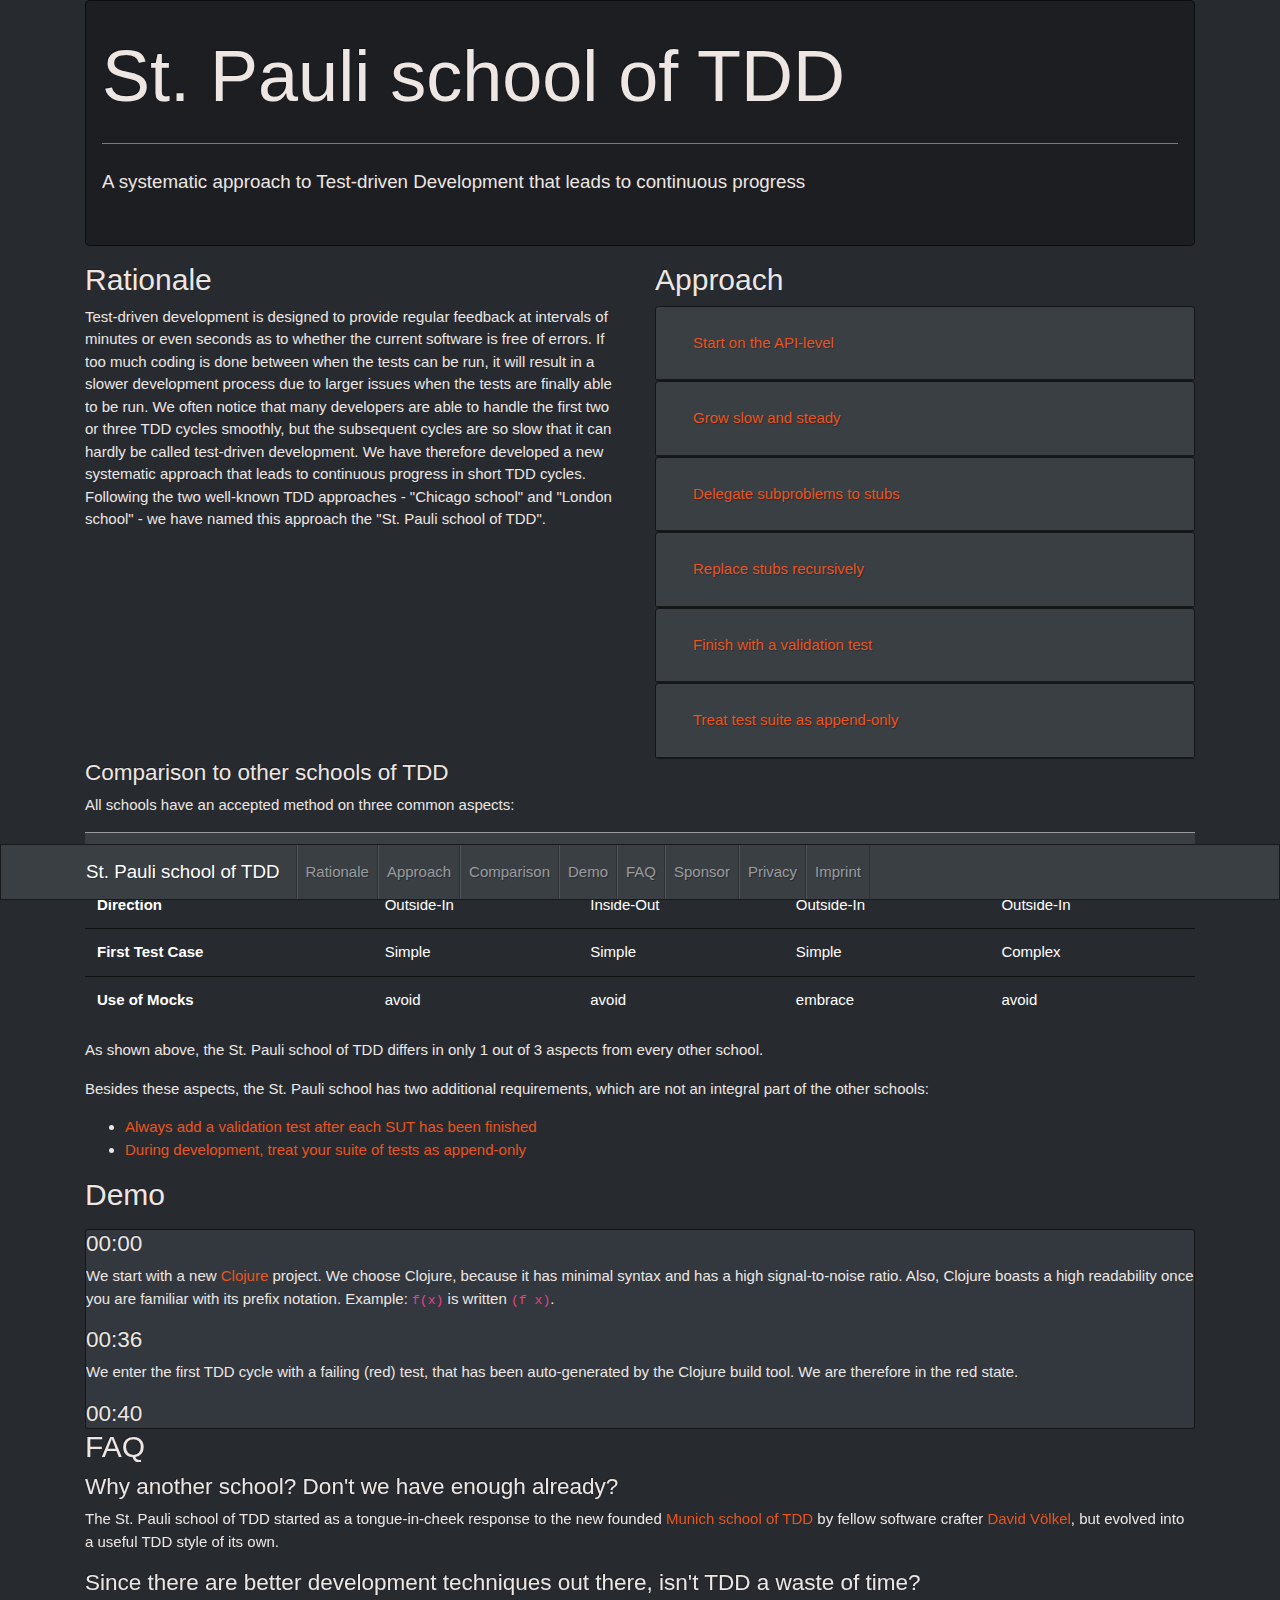
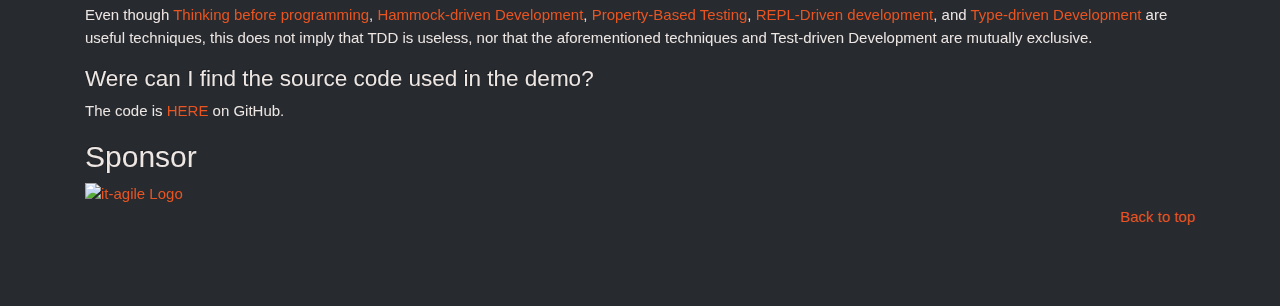
==== commit bb7b9eb9: "Commentary improved" ====
--- a/public/index.html
+++ b/public/index.html
@@ -63,14 +63,14 @@
     <div class="row">
       <div class="col-lg-6">
         <h2 id="rationale">Rationale</h2>
-        <p scope="col">Test-driven development is designed to provide feedback at intervals of seconds or minutes on
-          whether current software development is making progress in the right direction. If the development takes too
-          long until all tests can be run again without errors, this feedback is missing and a slower development speed
-          is the result. We often notice that many developers are still able to handle the first two or three TDD cycles
-          smoothly, but the subsequent cycles are so slow that one can hardly speak of test-driven development. We have
-          therefore developed a systematic approach that leads to continuous progress in short TDD cycles. Following the
-          two well-known TDD approaches - "Chicago school" and "London school" - we have named this approach St. Pauli
-          school of TDD.</p>
+        <p scope="col">Test-driven development is designed to provide regular feedback at intervals of minutes or even
+          seconds as to whether the current software is free of errors. If too much coding is done between when the
+          tests can be run, it will result in a slower development process due to larger issues when the tests are
+          finally able to be run. We often notice that many developers are able to handle the first two or three TDD
+          cycles smoothly, but the subsequent cycles are so slow that it can hardly be called test-driven development.
+          We have therefore developed a new systematic approach that leads to continuous progress in short TDD cycles.
+          Following the two well-known TDD approaches - "Chicago school" and "London school" - we have named this
+          approach the "St. Pauli school of TDD".</p>
 
       </div>
       <div class="col-lg-6">
@@ -104,9 +104,8 @@
             <div id="grow-steady-description" class="collapse" aria-labelledby="grow-steady">
               <div class="card-body">
                 Enter the <a href="https://www.jamesshore.com/Blog/Red-Green-Refactor.html">Red-Green-Refactor-Cycle</a>
-                to grow tests and implementation slow and steady by
-                <a href="http://blog.baudson.de/blog/test-driven-development-green-bar-patterns">writing the obvious
-                  implementation, fake it 'till you make it and triangulate.</a>
+                to grow tests and implementation slow and steady by <a href="http://blog.baudson.de/blog/test-driven-development-green-bar-patterns">writing the
+                obvious implementation, fake it 'till you make it and triangulate</a>.
               </div>
             </div>
           </div>
@@ -121,10 +120,9 @@
               </h5>
             </div>
             <div id="no-mocks-but-stubs-description" class="collapse" aria-labelledby="no-mocks-but-stubs">
-              <div class="card-body">
-                Without using mocks, work from the outside to the inside of your SUT.
-                Reduce the scope of a SUT by using stubs that pretend to have solved one or more
-                subtasks of the SUT.
+              <div class="card-body">Without using mocks, work from the highest abstraction level to the lowest
+                abstraction level of your SUT. Reduce the scope of a SUT by using stubs that simulate that they have
+                solved one or more subtasks of the SUT.
               </div>
             </div>
           </div>
@@ -140,9 +138,8 @@
             </div>
             <div id="replace-stubs-recursively-description" class="collapse"
               aria-labelledby="replace-stubs-recursively">
-              <div class="card-body">If there are stubs in the SUT, replace the stubs with their
-                real implementation by making them the new SUT and go to <a href="#start-with-api">Start on the
-                  API-level</a>
+              <div class="card-body">If there are stubs in the SUT, replace the stubs with their real implementation by
+                making them the new SUT and go to <a href="#start-with-api">Start on the API-level</a>
               </div>
             </div>
           </div>
@@ -152,14 +149,13 @@
                 <button class="btn btn-link collapsed" data-toggle="collapse"
                   data-target="#add-validation-test-description" aria-expanded="false"
                   aria-controls="add-validation-test-description">
-                  Finish off with a validation test
+                  Finish with a validation test
                 </button>
               </h5>
             </div>
             <div id="add-validation-test-description" class="collapse" aria-labelledby="add-validation-test">
-              <div class="card-body">
-                Always add a validation test after each SUT has been finished to
-                avoid overfitting to the training set that you used to develop the SUT.
+              <div class="card-body">Always add a validation test after each SUT has been finished to avoid overfitting
+                to the training set that you used to develop the SUT.
               </div>
             </div>
           </div>
@@ -174,10 +170,9 @@
               </h5>
             </div>
             <div id="append-only-test-suite-description" class="collapse" aria-labelledby="append-only-test-suite">
-              <div class="card-body">
-                During development, treat your suite of tests as append-only. Do not delete or
+              <div class="card-body">During development, treat your suite of tests as append-only. Do not delete or
                 comment out a test that is formally correct, but conflicts with your current development state. If you
-                painted yourself into a corner, instead revert to a state where you can make continuous progress again.
+                painted yourself into a corner, revert to a state where you can make continuous progress again instead.
               </div>
             </div>
           </div>
@@ -187,7 +182,7 @@
     <div class="row">
       <div class="col-lg-12">
         <h4 id="comparison">Comparison to other schools of TDD</h4>
-        <p scope="row">All schools formulate an opinion on three common aspects:</p>
+        <p scope="row">All schools have an accepted method on three common aspects:</p>
       </div>
     </div>
     <div class="row">
@@ -292,12 +287,10 @@
     </div>
     <div class="row">
       <div class="col-lg-12">
-        <p scope="row">As shown above, the St. Pauli school of TDD differs in 1 out of 3 aspects from every other
-          school.
-        </p>
-        <p scope="row">Besides these aspects, the St. Pauli school has two requirements, which are not integral part
-          of
-          the other schools:</p>
+        <p scope="row">As shown above, the St. Pauli school of TDD differs in only 1 out of 3 aspects from every other
+          school.</p>
+        <p scope="row">Besides these aspects, the St. Pauli school has two additional requirements, which are not an
+          integral part of the other schools:</p>
         <ul>
           <li><a href="#add-validation-test">Always add a validation test after each SUT has been finished</a></li>
           <li><a href="#append-only-test-suite">During development, treat your suite of tests as append-only</a></li>
@@ -313,125 +306,82 @@
       <div class="col-lg-12">
         <asciinema-player src="/casts/diamond-kata.cast" speed="2.0" cols="141" rows="37" theme="solarized-light"
           poster="data:text/plain,Diamond Kata solved with St. Pauli-style TDD"></asciinema-player>
-        <a class="btn btn-primary" data-toggle="collapse" href="#commentary" role="button" aria-expanded="false"
-          aria-controls="commentary">
-          Show commentary
-        </a>
-      </div>
-    </div>
-    <div class="row collapse" id="commentary">
+      </div>
+    </div>
+    <div class="row">
       <div class="col-12">
         <div class="card scroll">
           <h4 id="comment-00_00">00:00</h4>
-          <p>
-            We start with a new <a href="https://clojure.org/">Clojure</a> project. We choose Clojure, because it has
-            minimal syntax and has a high
-            signal-vs-noise-ratio. It is also very readable once you are familiar with <code>f(x)</code> is written
-            <code>(f x)</code>.
-          </p>
+          <p>We start with a new <a href="https://clojure.org/">Clojure</a> project. We choose Clojure, because it has
+            minimal syntax and has a high signal-to-noise ratio. Also, Clojure boasts a high readability once you are
+            familiar with its prefix notation. Example: <code>f(x)</code> is written <code>(f x)</code>.</p>
           <h4 id="comment-00_36">00:36</h4>
-          <p>
-            We enter the first TDD cycle with a failing (red) test, that has been auto-generated by the Clojure build
-            tool. We are therefore in the red state.
-          </p>
+          <p>We enter the first TDD cycle with a failing (red) test, that has been auto-generated by the Clojure build
+            tool. We are therefore in the red state.</p>
           <h4 id="comment-00_40">00:40</h4>
-          <p>
-            To get as quickly as possible into the green state, we assert that <code>0</code> is indeed <code>0</code>.
-            This is not very useful,
-            but we are just warming up.
-          </p>
+          <p>To get into the green state as quickly as possible, we assert that <code>0</code> is indeed <code>0</code>.
+            This is not very useful, but we are just warming up.</p>
           <h4 id="comment-00_59">00:59</h4>
-          <p>
-            The first step of the St. Pauli school of TDD is to start with a simple API test. So we change the test's
+          <p>The first step of the St. Pauli school of TDD is to start with a simple API test. So we change the test's
             name and specify the API of the <code>diamond</code> function. We already made some design decisions there:
-            The input of
-            the function should be a single character, the output should be a vector containing a string for each line
-            and the function name should be "diamond". Since a function with this name does not exist yet, The test
-            runner prints an error and we are back in the red state.
-          </p>
+            The input of the function should be a single character, the output should be a vector containing a string
+            for each line and the function name should be "diamond". Since a function with this name does not exist yet,
+            the test runner prints an error and we are back in the red state.</p>
           <h4 id="comment-01_10">01:10</h4>
-          <p>
-            To make some progress towards the green state, we write a minimal implementation of the <code>diamond</code>
-            function.
-            The <a href="https://clojure.org/reference/macros">macro</a> (a special kind of function) <a
-              href="https://clojuredocs.org/clojure.core/defn"><code>defn</code></a> creates a new function with the
-            name specified by the first
-            argument to <code>defn</code> (here: <code>diamond</code>). The second argument to <code>defn</code> is a
-            vector of all the arguments of the
-            function. There is only one argument of the <code>diamond</code> function and it is named
-            <code>$char</code>. The <code>$</code> sign has no
-            special meaning, we just use it to prefix the variable name since there is already a <code>char</code>
-            function provided
-            by Clojure. Since the <code>diamond</code> function does not return anything, we are still in the red state,
-            but now the
-            test result is much more helpful:
-            <code>expected: (= ["a"] (diamond \a)), actual: (not (= ["a"] nil))</code><br>
-            That means, <code>(diamond \a)</code> should return <code>["a"]</code>, but it returns <code>nil</code>, and
-            <code>nil</code> is not <code>["a"]</code>.
-          </p>
+          <p>To make some progress towards the green state, we write a minimal implementation of the
+            <code>diamond</code> function. The <a href="https://clojure.org/reference/macros">macro</a>, a special kind
+            of function, <a
+                    href="https://clojuredocs.org/clojure.core/defn"><code>defn</code></a> creates a new function with
+            the name specified by the first argument to <code>defn</code> (here: <code>diamond</code>). The second
+            argument to <code>defn</code> is a vector of all the arguments of the function. There is only one argument
+            of the <code>diamond</code> function and it is named <code>$char</code>. The <code>$</code> sign has no
+            special meaning, we just use it to prefix the variable name since there is already a <a
+                    href="https://clojuredocs.org/clojure.core/char"><code>char</code></a> function provided by Clojure.
+            Since the diamond function does not return anything, we are still in the red state, but now the test result
+            is much more helpful: <code>expected: (= ["a"] (diamond \a)), actual: (not (= ["a"] nil))</code> This means,
+            <code>(diamond \a)</code> should return <code>["a"]</code>, but it returns <code>nil</code>, and
+            <code>nil</code> is not <code>["a"]</code>.</p>
           <h4 id="comment-01_13">01:13</h4>
-          <p>
-            The quickest way to get back in the green state is to return the expected value <code>["a"]</code>. This is
-            both part of
-            the <a href="http://wiki.c2.com/?FakeIt">Fake-it</a>- and the
-            <a href="http://wiki.c2.com/?TriangulateToDesign">Triangulate</a>-Pattern. If we refactor the constant value
-            to the
-            real implementation, we would have used the Fake-it-pattern. But this would be
-            a too big step at this point. That is why we continue with the
-            Triangulate-pattern. With this pattern, we add more tests until
-            returning hard coded answers gets ridiculous and the real implementation gets more obvious.
-          </p>
+          <p>The quickest way to get back in the green state is to return the expected value <code>["a"]</code>. This is
+            both part of the <a href="http://wiki.c2.com/?FakeIt">Fake-it</a>-Pattern and the <a
+                    href="http://wiki.c2.com/?TriangulateToDesign">Triangulate</a>-Pattern. If we refactor the constant
+            value to the real implementation, we would have used the Fake-it-Pattern. But this would be a too big step
+            at this point. That is why we continue with the Triangulate-Pattern. With this pattern, we add more tests
+            until returning hard coded answers would get ridiculous and the real implementation gets more obvious.</p>
           <h4 id="comment-02_59">02:59</h4>
-          <p>
-            The macro <code>cond</code> is similar to a switch statement in in other languages. Depending on the
-            variable <code>$char</code>, it
-            returns different hard-coded vectors. There are now three tests and a structure is emerging. That is why we
-            continue with the second part of the "Fake-It" Pattern and refactor the hard coded pard in small steps
-            towards the real implementation.
-          </p>
+          <p>The macro <a href="https://clojuredocs.org/clojure.core/cond"><code>cond</code></a> is similar to a switch
+            statement in other languages. Depending on the variable <code>$char</code>, it returns different hard-coded
+            vectors. There are now three tests and a structure is emerging. That is why we continue with the second part
+            of the Fake-it-Pattern and the real implementation.</p>
           <h4 id="comment-03_08">03:08</h4>
-          <p>
-            We replace the hard-coded vector <code>["__a__" "_b_b_" "c___c" "_b_b_" "__a__"]</code> with the result of
-            <code>(into ["__a__""_b_b_" "c___c" "_b_b_" "__a__"])</code>. Since <a
-              href="https://clojuredocs.org/clojure.core/into"><code>into</code></a>
-            called with only one argument returns that same argument, this change qualifies as a refactoring, because
-            the internal structure of diamond has been changed but the visible result is the same.
-          </p>
+          <p>We replace the hard-coded vector <code>["__a__" "_b_b_" "c___c" "_b_b_" "__a__"]</code> with <code>(into
+            ["__a__""_b_b_" "c___c" "_b_b_" "__a__"])</code>. When <a
+                  href="https://clojuredocs.org/clojure.core/into"><code>into</code></a> is called with only one
+            argument it returns that same argument, this change qualifies as a refactoring, because the internal
+            structure of diamond has been changed but the visible result is the same.</p>
           <h4 id="comment-03_15">03:15</h4>
-          <p>
-            <code>into</code> can also be called with two collections as arguments. In that case, into returns the first
-            collection
-            with all elements of the second collection included. We take the next tiny step and call into with the same
-            vector and an empty vector. Unsurprisingly, this does also not change the result, but is a little bit closer
-            to the real implementation.
-          </p>
+          <p><code>into</code> can also be called with two collections as arguments. In that case, into returns the
+            first collection with all elements of the second collection included. We take the next tiny step and call
+            into with the same vector and an empty vector. Unsurprisingly, this does also not change the result, but is
+            a little bit closer to the real implementation.</p>
           <h4 id="comment-03_23">03:23</h4>
-          <p>
-            Here, we split the first vector in two parts and call <code>into</code> with them. We are still in the green
-            state, but
-            now we can see a possibility to reduce the problem. The second vector can be derived from the first vector
-            if we remove the first vector’s last element and reverse it afterwards.
-          </p>
+          <p>Here, we split the first vector in two parts and combine them again with <code>into</code>. We are still in
+            the green state, but now we can see a possibility to reduce the problem. The second vector can be derived
+            from the first vector if we remove the first vector’s last element and reverse it afterwards.</p>
           <h4 id="comment-03_38">03:38</h4>
-          <p>
-            Both vectors are still independent from each other, but we already remove the last element of the second
+          <p>Both vectors are still independent from each other, but we already removed the last element of the second
             vector via <a href="https://clojuredocs.org/clojure.core/pop"><code>pop</code></a> without breaking any
             tests by adding a neutral element at the end. Except for the fact that it gets removed, this element can be
-            ignored (hence the name).
-          </p>
+            ignored (hence the name).</p>
           <h4 id="comment-03_54">03:54</h4>
-          <p>
-            At this point, to introduce the reversing of the second vector in a non-breaking way, we need to switch the
+          <p>At this point, to introduce the reversing of the second vector in a non-breaking way, we need to switch the
             first and the second element of the second vector before surrounding it with the <a
-              href="https://clojuredocs.org/clojure.core/reverse"><code>reverse</code></a> function.
-          </p>
+                    href="https://clojuredocs.org/clojure.core/reverse"><code>reverse</code></a> function.</p>
           <h4 id="comment-04_25">04:25</h4>
-          <p>
-            With the <a href="https://clojuredocs.org/clojure.core/let"><code>let</code></a> macro we are able to define
-            local variables. We call it <code>$pyramid</code>, because the shape of the
-            vector we assign to the variable looks like a pyramid. At first, we just define the variable without using
-            it anywhere. With all this small steps we can be pretty sure to stay on the "green-path".
-          </p>
+          <p>With the <a href="https://clojuredocs.org/clojure.core/let"><code>let</code></a> macro we are able to
+            define local variables. We call it <code>$pyramid</code>, because the shape of the vector we assign to the variable looks
+            like a pyramid. At first, we just define the variable without using it anywhere. With all these small steps,
+            we can be relatively confident in keeping the code in the "green".</p>
           <h4 id="comment-04_32">04:32</h4>
           <p>
             Now we replace the first occurrence of the pyramid with the variable.
@@ -441,102 +391,76 @@
             And now the second occurrence.
           </p>
           <h4 id="comment-04_48">04:48</h4>
-          <p>
-            Here we paste a prepared <code>todo</code> function into the project. The <code>todo</code> function can be
-            called with arbitrary
-            arguments (marked by the <code>&</code> sign), which can be accessed within the function body as a list
-            called <code>args</code>. The
-            <code>todo</code> function will always return the last argument.
-          </p>
+          <p>Here we paste a prepared <code>todo</code> function into the project. The <code>todo</code> function can be
+            called with arbitrary arguments (marked by the <code>&</code> sign), which can be accessed within the
+            function body as a list called <code>args</code>. The <code>todo</code> function will always return the last
+            argument.</p>
           <h4 id="comment-04_58">04:58</h4>
-          <p>
-            We delegate the responsibility of the subproblem to construct a pyramid to a function called
-            <code>pyramid</code>, that
-            does not exist yet, but that we would like to have. We wrap it within the <code>todo</code> function, where
-            we state what
-            the pyramid function would return. Since we are not sure yet with which arguments we should call this new
-            function, we just call it here with the single argument <code>:todo</code>. This name signals to us, that we
-            have to come
-            back here later and make a decision. We can be sure, that writing tests for pyramid first will guide us to
-            come up with a good API for that function.
-          </p>
+          <p>We assign the responsibility of the subproblem to construct a pyramid to a function called
+            <code>pyramid</code>. This function does not exist yet, but we would like it to. We wrap it within the
+            <code>todo</code> function, where we state what the <code>pyramid</code> function would return. Since we are
+            not yet sure which arguments we should use to call this new function, for now we can just call it here with
+            the single argument <code>:todo</code>. This name signals to us, that we will need to return later and make
+            a decision. We can be sure, that writing tests for the <code>pyramid</code> first will help us come up with
+            a good API for that function.</p>
           <h4 id="comment-05_59">05:59</h4>
-          <p>
-            The St. Pauli school of TDD defines a recursive approach. The <code>pyramid</code> function is now the new
-            SUT and we
-            start again with a most basic API-test. We deliberately chose a different test input than in the
-            <code>diamond</code>
-            context to not overfit the design of the <code>pyramid</code> function of its usage in the
-            <code>diamond</code> context. We decide
-            that the <code>pyramid</code> function should have a start and an end parameter. The top of the resulting
-            pyramid should
-            be the defined by the <code>start</code> argument and the base of the pyramid by the <code>end</code>
-            argument. The height and width
-            of the pyramid can then be calculated by the distance between the <code>start</code> and <code>end</code>
-            argument. Since the <code>pyramid</code>
-            function does not yet exist, we are now in the red state.
-          </p>
+          <p>The St. Pauli school of TDD defines a recursive approach. The <code>pyramid</code> function is now the new
+            SUT and we start again with a most basic API-test. We deliberately chose a different test input than in the
+            diamond context. This prevents us from forgetting hard-coded values in the code. We decide that the <code>pyramid</code>
+            function should have a <code>start</code> and an <code>end</code> parameter. The top of the resulting
+            pyramid should be the defined by the <code>start</code> argument and the base of the pyramid by the <code>end</code>
+            argument. The height and width of the pyramid can then be calculated by the distance between the
+            <code>start</code> and <code>end</code> argument. Since the <code>pyramid</code> function does not yet
+            exist, we are now in the red state.</p>
           <h4 id="comment-06_10">06:10</h4>
-          <p>
-            Similar to the <code>diamond</code> function, we only implement the function signature without returning
-            anything to get
-            clear feedback what the test is expecting and what is still missing. Then we continue with the triangulate
-            pattern to get back in the green state and learn more about the behaviour of the <code>pyramid</code>
-            function.
-          </p>
+          <p>Similar to the <code>diamond</code> function, we only implement the function signature without returning
+            anything to get clear feedback what the test is expecting and what is still missing. Then we continue with
+            the Triangulate-pattern to get back in the green state and learn more about the behaviour of the <code>pyramid</code>
+            function.</p>
           <h4 id="comment-07_45">07:45</h4>
-          <p>
-            Again, three test are sufficient to notice a pattern. If the distance between the <code>start</code> and the
-            <code>end</code> argument increases by one, one more argument is appended to the vector and all existing
-            arguments are surrounded by
-            one more underscore character. For example, given a pyramid with three lines, the top line has two
-            underscores at the front and two at the back, the middle line has one underscore at the front and one at the
-            back and the bottom line has no underscores at the front or at the back. If we start constructing the
-            pyramid with the top line and surround each line of the pyramid with underscores when we add another line to
-            the pyramid, we create this distinguished shape. How can we iteratively construct the pyramid then? First we
-            need to know, how to append an element to a vector in Clojure. This is accomplished with <a
-              href="https://clojuredocs.org/clojure.core/conj"><code>conj</code></a>:
-            <code>(conj [] 1)</code> results in <code>[1]</code>. To add multiple lines to a vector we can use the <a
-              href="https://clojuredocs.org/clojure.core/reduce"><code>reduce</code></a>
-            function: The result of <code>(reduce + 0 [1 2 3])</code> is <code>6</code> and the result of
-            <code>(reduce conj [] [1 2 3])</code> is <code>[1 2 3])</code>.
-            That means, exchanging the vector <code>["__x__" "_y_y_" "z___z"]</code> with
-            <code>(reduce conj []["__x__" "_y_y_" "z___z"])</code> is getting us closer to the real
-            iterative construction of the pyramid without changing the behaviour of the <code>pyramid</code> function.
-            In this way,
-            we are both making progress and stay in the green state.
-          </p>
+          <p>Again, three test are sufficient to notice a pattern. If the distance between the <code>start</code> and
+            the <code>end</code> argument increases by one, one more argument is appended to the vector and all existing
+            arguments are surrounded by one more underscore character. For example, given a pyramid with three lines,
+            the top line has two underscores at the front and two at the back, the middle line has one underscore at the
+            front and one at the back and the bottom line has no underscores at the front or at the back. If we start
+            constructing the pyramid with the top line and surround each line of the pyramid with underscores when we
+            add another line to the pyramid, we create this distinguished shape. How can we iteratively construct the
+            pyramid then? First we need to know, how to append an element to a vector in Clojure. This is accomplished
+            with <a
+                    href="https://clojuredocs.org/clojure.core/conj"><code>conj</code></a>: <code>(conj [] 1)</code>
+            results
+            in <code>[1]</code>. To add multiple lines to a vector we can use the <a
+                    href="https://clojuredocs.org/clojure.core/reduce"><code>reduce</code></a> function: The result of
+            <code>(reduce + 0 [1 2 3])</code> is <code>6</code> and the result of <code>(reduce conj [] [1 2 3])</code>
+            is <code>[1 2 3])</code>. That means, exchanging the vector <code>["__x__" "_y_y_" "z___z"]</code> with
+            <code>(reduce conj []["__x__" "_y_y_" "z___z"])</code> is getting us closer to the real iterative
+            construction of the pyramid without changing the behaviour of the <code>pyramid</code> function. In this
+            way, we are both making progress and staying in the green.</p>
           <h4 id="comment-08_25">08:25</h4>
-          <p>
-            Instead of calling reduce with the conj function directly, we introduce now an indirection and call reduce
-            with a function, that delegates to the conj function. Still, no change of visible behaviour and still in the
-            green state.
-          </p>
+          <p>Instead of calling <code>reduce</code> with the <code>conj</code> function directly, we instead add an
+            indirection and call <code>reduce</code> with a function, that calls the <code>conj</code> function.</p>
           <h4 id="comment-08_31">08:31</h4>
-          <p>
-            In line 18, we map over each line in pyramid and call the identity function, which returns exactly the
-            argument that it was called with: (mapv identity [1 2 3]) returns [1 2 3] and (mapv identity ["a" "b"])
-            returns ["a" "b"]) We use the function mapv instead of the map function, because a pyramid is a vector and
-            mapv returns a vector (map returns a sequence).
-          </p>
+          <p>In line 18, we map over each line in <code>pyramid</code> and call the <code>identity</code> function,
+            which returns exactly the argument that it was called with: <code>(mapv identity [1 2 3])</code> returns
+            <code>[1 2 3]</code> and <code>(mapv identity ["a" "b"])</code> returns <code>["a" "b"])</code>. We use the
+            function <a href="https://clojuredocs.org/clojure.core/mapv"><code>mapv</code></a> instead of the <a
+                    href="https://clojuredocs.org/clojure.core/map"><code>map</code></a> function, because a pyramid is
+            a vector, <code>mapv</code> returns a vector and <code>map</code> returns a sequence.</p>
           <h4 id="comment-08_42">08:42</h4>
-          <p>
-            To prepare for the underscore-surrounding logic, the next little step is to inline the identity function
-            (the parameter name p does not fit well, though: Because a pyramid consists of lines, the parameter name
-            line or l to avoid a name clash would have been better).
-          </p>
+          <p>To prepare for the underscore-surrounding logic, the next little step is to inline the
+            <code>identity</code> function (the parameter name <code>p</code> does not fit well, though: Because a
+            pyramid consists of lines, the parameter name <code>line</code> or <code>l</code> to avoid a name clash
+            would have been better).</p>
           <h4 id="comment-08_53">08:53</h4>
-          <p>
-            The str function converts any value to a string. We are only mapping over strings, so the strings stay the
-            same. To illustrate: (mapv str ["a" "b"]) returns ["a" "b"] and (mapv str [1 2 3]) returns ["1" "2" "3"].
-          </p>
+          <p>The <a href="https://clojuredocs.org/clojure.core/str"><code>str</code></a> function converts any value to
+            a string. We are only mapping over strings, so the strings stay the same. To illustrate: <code>(mapv str
+              ["a" "b"])</code> returns <code>["a" "b"]</code> and <code>(mapv str [1 2 3])</code> returns <code>["1"
+              "2" "3"]</code>.</p>
           <h4 id="comment-09_06">09:06</h4>
-          <p>
-            Now we implement the first half of the surrounding logic by only adding an underscore to the front of the
-            line l and removing all underscores in front of the strings we are mapping over. To do that, we use the
-            str-function. It can be called with an arbitrary number of arguments and returns a concatenation of the
-            string representation of all these arguments.
-          </p>
+          <p>Now we implement the first half of the surrounding logic by only adding an underscore to the front of the
+            line <code>l</code> and removing all underscores in front of the strings we are mapping over. To do that, we
+            use the <code>str</code> function. It can be also called with an arbitrary number of arguments and returns a
+            concatenation of the string representation of all these arguments.</p>
           <h4 id="comment-09_17">09:17</h4>
           <p>
             To complete the underscore-surrounding logic, we do the same with the underscores at the back.
@@ -546,271 +470,200 @@
             We make the underscore-surrounding logic explicit by extracting a function for it.
           </p>
           <h4 id="comment-09_53">09:53</h4>
-          <p>
-            At this point we notice, that the vector at line 23 that we are reducing over consists of the middle-lines
-            of (diamond \x), (diamond \y) and (diamond \z), given that the first letter of the alphabet would be \x.
-            That means, if we had a function middle-line that we could pass a character and that would return the
-            corresponding middle-line, our <code>pyramid</code> function would be close to completion. So we use the
-            todo function to
-            formulate our wish for a middle-line function.
-          </p>
+          <p>At this point we notice, that the vector at line 23, that we are reducing over, consists of the
+            middle lines of <code>(diamond \x)</code>, <code>(diamond \y)</code> and <code>(diamond \z)</code>, given
+            that the first letter of the alphabet would be <code>\x</code>. That means, if we had a function <code>middle-line</code>
+            that we could pass a character and that would return the corresponding middle line, our <code>pyramid</code>
+            function would be close to completion. So, we use the <code>todo</code> function to formulate our need for a
+            <code>middle-line</code> function.</p>
           <h4 id="comment-10_41">10:41</h4>
-          <p>
-            After writing down how to use the middle-line function, it gets obvious that the API of middle-line is
-            flawed. If (map middle-line [\x \y \z]) should result in ["x" "y_y" "z___z"], then that would also mean that
-            (middle-line \x) should result in "x", while (middle-line \y) should result in "y_y". Given only one
-            character as an argument, how should middle-line decide, how many underscores it should return? We also have
-            to pass the information, which character is supposed to be the first character of the alphabet, which is the
-            second character and so on. That is why we change the api of middle-line to pass it the character as well as
-            its index within an arbitrary alphabet. We call this sequence an indexed-alphabet.
-          </p>
+          <p>After writing down how to use the <code>middle-line</code> function, it gets obvious that the API of <code>middle-line</code>
+            is flawed. If <code>(map middle-line [\x \y \z])</code> should result in <code>["x" "y_y" "z___z"]</code>,
+            then that would also mean that <code>(middle-line \x)</code> should result in <code>"x"</code>, while <code>(middle-line
+              \y)</code> should result in <code>"y_y"</code>. Given only one character as an argument, how should <code>middle-line</code>
+            decide, how many underscores it should return? We also have to pass the information, which character is
+            supposed to be the first character of the alphabet, which is the second character and so on. That is why we
+            change the API of <code>middle-line</code> to pass it the character as well as its index within an
+            arbitrary alphabet. We call this sequence an indexed-alphabet.</p>
           <h4 id="comment-10_56">10:56</h4>
-          <p>
-            Instead of hard-coding the indexed-alphabet, we can generate it from the start and the end parameter of the
-            <code>pyramid</code> function. We formulate our wish for an indexed-alphabet function and start a new cycle
-            by making the
-            indexed-alphabet function our new SUT.
-          </p>
+          <p>Instead of hard-coding the indexed-alphabet, we can generate it from the <code>start</code> and the <code>end</code>
+            parameter of the <code>pyramid</code> function. We formulate our wish for an <code>indexed-alphabet</code>
+            function and start a new cycle by making the <code>indexed-alphabet</code> function our new SUT.</p>
           <h4 id="comment-11_10">11:10</h4>
-          <p>
-            Again, the first step in a new cycle according to the St. Pauli school of TDD is to write a simple test at
+          <p>Again, the first step in a new cycle according to the St. Pauli school of TDD is to write a simple test at
             the API-level of the SUT before implementing the SUT. But this time we made a mistake by naming the test
-            identical to the SUT, which results in an error at 11:33
-          </p>
+            identical to the SUT, which results in an error at 11:33.</p>
           <h4 id="comment-11_33">11:33</h4>
-          <p>
-            The SUT does not yet exist so we an expect an error. The next step is to write the definition of the SUT. We
-            expect to get rid of the error and get an assertion failure instead.
-          </p>
+          <p>The SUT does not yet exist so we expect an error. The next step is to write the definition of the SUT.
+            We expect to get rid of the error and get an assertion failure instead.</p>
           <h4 id="comment-11_43">11:43</h4>
-          <p>
-            Because of the identical naming of the SUT and its test, the error does not disappear. Since we were
-            progressing with baby steps, we are faster by going back in time when we were in the green state and redo
-            the last step, instead of wondering or debugging, what we did wrong. In this way, we minimise the time in
-            the red state.
-          </p>
+          <p>Because of the identical naming of the SUT and its test, the error does not disappear. Since we were
+            progressing with baby steps, we are faster by going back to when we were green and redo the last step,
+            instead of wondering or debugging, what we did wrong. In this way, we minimise the time in the red.</p>
           <h4 id="comment-11_52">11:52</h4>
           <p>
-            This time, we are naming the test correctly.
+            This time the test are named correctly.
           </p>
           <h4 id="comment-12_19">12:19</h4>
-          <p>
-            We are now getting the expected assertion failure, because we have not implemented indexed-alphabet, yet.
-            Therefore, we continue with the familiar triangulate-pattern.
-          </p>
+          <p>We are now getting the expected assertion failure, because we have not implemented
+            <code>indexed-alphabet</code>, yet. Therefore, we continue with the familiar Triangulate-pattern.</p>
           <h4 id="comment-13_45">13:45</h4>
-          <p>
-            vector is a function that can be called with arbitrary arguments and returns a vector containing all the
-            arguments. map-indexed is a function similar to map, except that it calls the mapping function with 0 and
-            the first element of the mapped collection, 1 and the second element, etc. By combining both map-indexed and
-            vector, we can replace the hard-coded [[0 \x][1 \y][2 \z]] with (map-indexed vector [\x \y \z]).
-          </p>
+          <p><a href="https://clojuredocs.org/clojure.core/vector"><code>vector</code></a> is a function that can be
+            called with arbitrary arguments and returns a vector containing all the arguments. <a
+                    href="https://clojuredocs.org/clojure.core/map-indexed"><code>map-indexed</code></a> is a function
+            similar to <code>map</code>, except that it calls the mapping function with <code>0</code> and the first
+            element of the mapped collection, <code>1</code> and the second element, etc. By combining both <code>map-indexed</code>
+            and <code>vector</code>, we can replace the hard-coded <code>[[0 \x][1 \y][2 \z]]</code> with <code>(map-indexed
+              vector [\x \y \z]).</code></p>
           <h4 id="comment-14_07">14:07</h4>
-          <p>
-            The next step is to replace [\x \y \z] with something, that generates a character sequence beginning with
-            the start parameter, ending with the end parameter and all the necessary characters in between. In Clojure,
-            we can generate ranges of integers easily with (range start end). For example, (range 4 7) returns (4 5 6).
-            But range does not work with characters, that is why we prepare to convert a range of integers to a range of
-            characters. The first tiny step is to introduce the mapping by mapping over the hard-coded vector with
-            identity as the mapping function. As we used this technique before, we know that this refactoring is safe
-            and we will stay in the green state.
-          </p>
+          <p>The next step is to replace <code>[\x \y \z]</code> with something, that generates a character sequence
+            beginning with the <code>start</code> parameter, ending with the <code>end</code> parameter, and all the
+            necessary characters in between. In Clojure, we can generate ranges of integers easily with <code>(range
+              start end)</code>. For example, <code>(range 4 7)</code> returns <code>(4 5 6)</code>. But
+            <code>range</code> does not work with characters, that is why we prepare to convert a range of integers to a
+            range of characters. The first tiny step is to introduce the mapping by mapping over the hard-coded vector
+            with <code>identity</code> as the mapping function. As we used this technique before, we know that this
+            refactoring is safe and we will stay in the green.</p>
           <h4 id="comment-14_16">14:16</h4>
-          <p>
-            The char function converts an integer to a character and the int function converts a character to an int. So
-            we are changing the vector of chars to a vector of ints and map over it with the char function. Applying
-            both changes effectively compensate each other. The result is the exact same sequence as before and all
-            tests sill pass.
-          </p>
+          <p>The <code>char</code> function converts an integer to a character and the <a
+                  href="https://clojuredocs.org/clojure.core/int"><code>int</code></a> function converts a character to
+            an integer. So we are changing the vector of chars to a vector of integers and map over it with the <code>char</code>
+            function. Applying both changes effectively compensate each other. The result is the exact same sequence as
+            before and all tests still pass.</p>
           <h4 id="comment-14_35">14:35</h4>
-          <p>
-            With all the transformation in place, we can now replace the vector with a call to range, which only needs
-            the start and the end, not any elements in the middle.
-          </p>
+          <p>With all the transformation in place, we can now replace the vector with a call to <code>range</code>,
+            which only needs the start and the end, none of the elements in the middle.</p>
           <h4 id="comment-14_49">14:49</h4>
-          <p>
-            In contrast to our expectation, the test fails and informs us, that [[0 \x] [1 \y] [2 \z]] is not equal to
-            [[0 \x] [1 \y]]. We made an off-by-one-error apparently.
-          </p>
+          <p>In contrast to our expectation, the test fails and informs us that <code>[[0 \x] [1 \y] [2 \z]]</code> is
+            not equal to <code>[[0 \x] [1 \y]]</code>. We made an off-by-one-error apparently.</p>
           <h4 id="comment-14_50">14:50</h4>
-          <p>
-            (range start end) creates a sequence including start, but excluding end. So to include end in our sequence,
-            we need to increment end by one by calling (inc end)
-          </p>
+          <p><code>(range start end)</code> creates a sequence including <code>start</code>, but excluding
+            <code>end</code>. To include <code>end</code> in our sequence, we need to increment end by one by calling
+            <code>(inc end)</code></p>
           <h4 id="comment-14_53">14:53</h4>
-          <p>
-            Now we can replace the hard-coded characters with the start and end parameters of the the indexed-alphabet
-            function.
-          </p>
+          <p>Now we can replace the hard-coded characters with the <code>start</code> and <code>end</code> parameters of
+            the the <code>indexed-alphabet</code> function.</p>
           <h4 id="comment-15_04">15:04</h4>
-          <p>
-            And now we can remove the hard-coded branches for when end equals \y and end equals \x. After that, we can
-            also remove the cond-macro.
-          </p>
+          <p>And now we can remove the hard-coded branches for when <code>end</code> equals <code>\y</code> and <code>end</code>
+            equals <code>\x</code>. After that, we can also remove the <code>cond</code> macro.</p>
           <h4 id="comment-15_27">15:27</h4>
-          <p>
-            Only now do we complete our first St. Pauli TDD cycle by finishing with a validation test that is
+          <p>Only now do we complete our first St. Pauli TDD cycle by finishing with a validation test that is
             structurally different to the previous test data. This is helpful to avoid overfitting to the training set
-            we used to drive the implementation.
-          </p>
+            we used to drive the implementation.</p>
           <h4 id="comment-16_02">16:02</h4>
-          <p>
-            We start the next St. Pauli TDD cycle by writing a test for the middle-line function.
-          </p>
+          <p>We start the next St. Pauli TDD cycle by writing a test for the <code>middle-line</code> function.</p>
           <h4 id="comment-16_23">16:23</h4>
-          <p>
-            The definition of the middle-line function makes use of destructuring. This is a technique to assign names
-            to elements of a collection parameter. As formulated in the tests, the API of the middle-line function
-            expects a vector as the single argument, representing one element of an indexed alphabet. The first element
-            of that vector is the index within the alphabet, so we assign the name index to that element. The second
-            element is the actual character which we assign the name $char (again, the prefix $ is just there to avoid a
-            name collision with the function char).
-          </p>
+          <p>The definition of the <code>middle-line</code> function makes use of destructuring. This is a technique to
+            assign names to elements of a collection parameter. As formulated in the tests, the API of the <code>middle-line</code>
+            function expects a vector as the single argument, representing one element of an indexed alphabet. The first
+            element of that vector is the index within the alphabet, so we assign the name <code>index</code> to that
+            element. The second element is the actual character which we assign the name <code>$char</code> (again, the
+            prefix <code>$</code> is just there to avoid a name collision with the function <code>char</code>).</p>
           <h4 id="comment-16_37">16:37</h4>
           <p>
-            We continue again with the triangulate-pattern.
+            We continue again with the Triangulate-pattern.
           </p>
           <h4 id="comment-17_52">17:52</h4>
-          <p>
-            After three examples we see that all middle lines for characters with an index larger 0 have a similar
-            structure. We do not think that any additional examples would lead to any more insight. Instead we notice,
-            that the middle line string consists of three parts: For all characters with an index larger than 0, the
-            first and the last part are always the same and only the middle part changes dynamically depending on the
-            input. Hence we use tiny baby-steps to split the string in three parts.
-          </p>
+          <p>After three examples we see that all middle lines for characters with an index larger <code>0</code> have a
+            similar structure. We do not think that any additional examples would lead to any more insight. Instead we
+            notice, that the middle line string consists of three parts: For all characters with an index larger than
+            <code>0</code>, the first and the last part are always the same and only the middle part changes dynamically
+            depending on the input. Hence we use tiny baby steps to split the string in three parts.</p>
           <h4 id="comment-18_11">18:11</h4>
-          <p>
-            This structure resembles our surround-logic, except that we do not surround the middle part with underscores
-            but with the $char parameter instead. Since our surround function can only surround values with underscores,
-            we enhance it so that it can surround a value with arbitrary values. We do not write a test for that
-            enhancement because we feel confident that we can simply write the correct implementation in short time.
-            This approach is called "Obvious Implementation". As a rule of thumb, we only use this pattern when writing
-            the real implementation is faster than an average TDD cycle.
-          </p>
+          <p>This structure resembles our surround-logic, except that we do not surround the middle part with
+            underscores but with the <code>$char</code> parameter instead. Since our <code>surround</code> function can
+            only surround values with underscores, we upgrade it so that it can surround a value with arbitrary values.
+            We do not write a test for that upgrade because we feel confident that we can simply write the correct
+            implementation in short time. This approach is called "Obvious Implementation". As a rule of thumb, we only
+            use this pattern when writing the real implementation is faster than an average TDD cycle.</p>
           <h4 id="comment-19_10">19:10</h4>
-          <p>
-            Now we dedicate to the dynamic part of the middle line. We notice a pattern in how the middle-line is
-            created depending on the arguments. If the index is 0, the middle-line is simple the character. If the index
-            is 1, one underscore is surrounded by zero additional underscores and the input character. If the index is
-            2, one underscore is surrounded by underscores once and the input character. If the index is 3, one
-            underscore is surrounded by underscores twice and the input character. The else-case describes to this point
-            only the behaviour when index is 2. That means, if we surround an underscore with underscores once, we get
-            the same result as the hard-coded "___" string.
-          </p>
+          <p>Now we focus on the dynamic part of the middle line. We notice a pattern in how the middle line is created
+            depending on the arguments. If the index is <code>0</code>, the middle line is simply the character. If the
+            index is <code>1</code>, one underscore is surrounded by no additional underscores and the input character.
+            If the index is <code>2</code>, one underscore is surrounded by one set of underscores and the input
+            character. If the index is <code>3</code>, one underscore is surrounded by two sets of underscores and the
+            input character. The else-case describes, up to this point, only the behavior when the index is
+            <code>2</code>. That means, if we surround an underscore with one set of underscores, we get the same result
+            as the hard-coded <code>"___"</code> string.</p>
           <h4 id="comment-19_18">19:18</h4>
-          <p>
-            At this point we introduce two more functions. first takes a collection as argument and returns the first
-            element of that collection: (first [3 4 5]) returns 3. An alternative to first is to use the nth function
-            and call it with the collection and the index of 0: (nth [3 4 5] 0) return 3. iterate takes a mapping
-            function and an initial value and returns an infinite sequence that starts with the initial value and whose
-            consecutive values are the mapping function applied to the previous element of the sequence: (first (iterate
-            inc 0)) returns 0 and (nth (iterate inc 50) 3) returns 53. Since (first (iterate surround "_")) returns "_",
-            we can replace the hard-coded string with this expression without changing any visible behaviour.
-          </p>
+          <p>At this point we introduce two more functions. <a href="https://clojuredocs.org/clojure.core/first"><code>first</code></a>
+            takes a collection as argument and returns the first element of that collection: <code>(first [3 4
+              5])</code> returns <code>3</code>. An alternative to <code>first</code> is to use the <a
+                    href="https://clojuredocs.org/clojure.core/nth"><code>nth</code></a> function and call it with the
+            collection and the index of <code>0</code>: <code>(nth [3 4 5] 0)</code> return <code>3</code>. <code>iterate</code>
+            takes a mapping function and an initial value and returns an infinite sequence that starts with the initial
+            value and whose consecutive values are the mapping function applied to the previous element of the sequence:
+            <code>(first (iterate inc 0))</code> returns <code>0</code> and <code>(nth (iterate inc 50) 3)</code>
+            returns <code>53</code>. Since <code>(first (iterate surround
+              "_"))</code> returns <code>"_"</code>, we can replace the hard-coded string with this expression without
+            changing any visible behaviour.</p>
           <h4 id="comment-19_29">19:29</h4>
-          <p>
-            In line 34, we reference the surround-function three times: The first call is to surround the underscores
-            with the input character. This is different to the next two references of the surround functions. These are
-            called to generate the underscore string with variable length. We notice that we can remove the duplication
-            of calling surround twice by replacing (surround (first (iterate surround "_"))) with (second (iterate
-            surround "_")) which is equivalent to (nth (iterate surround "_") 1)
-          </p>
+          <p>In line 34, we reference the <code>surround-function</code> three times. The first call is to surround the
+            underscores with the input character. This is different than the next two references of the
+            <code>surround</code> functions. These duplication of calling <code>surround</code> twice by replacing
+            <code>(surround (first (iterate surround
+              "_")))</code> with <code>(second (iterate surround "_"))</code> which is equivalent to <code>(nth (iterate
+              surround "_") 1)</code></p>
           <h4 id="comment-19_57">19:57</h4>
-          <p>
-            We also notice, that the nth element is dependent on the index of the input character. We can replace the
-            hard-coded 1 with decrementing the index by 1 via the built-in dec-function.
-          </p>
+          <p>We also notice, that the nth element is dependent on the index of the input character. We can replace the
+            hard-coded <code>1</code> by decrementing the index by <code>1</code> via the built-in function: <a
+                    href="https://clojuredocs.org/clojure.core/dec"><code>dec</code></a>.</p>
           <h4 id="comment-20_08">20:08</h4>
-          <p>
-            Now it is time to remove the hard-coded "x" with the input character.
-          </p>
+          <p>Now it is time to remove the hard-coded <code>"x"</code> with the input character.</p>
           <h4 id="comment-20_14">20:14</h4>
-          <p>
-            After that, our else-case can also handle the case when the index equals 1, so we can delete line 33.
-          </p>
+          <p>After that, our else-case can also handle the case when the index equals <code>1</code>, so we can delete line 33.</p>
           <h4 id="comment-20_19">20:19</h4>
-          <p>
-            We can replace the last hard-coded value in line 32 with the input character converted to a string.
-          </p>
+          <p>We can replace the last hard-coded value in line 32 with the input character converted to a string.</p>
           <h4 id="comment-20_28">20:28</h4>
-          <p>
-            The branching can be simplified by replacing the cond-macro with a simple if.
-          </p>
+          <p>The branching can be simplified by replacing the <code>cond</code> macro with a simple <code>if</code>.</p>
           <h4 id="comment-20_36">20:36</h4>
-          <p>
-            The condition can also be simplified by only checking whether the index is positive.
-          </p>
+          <p>The condition can also be simplified by only checking whether the index is positive.</p>
           <h4 id="comment-21_09">21:09</h4>
-          <p>
-            We finish the current St. Pauli TDD cycle for middle-line by adding a validation test.
-          </p>
+          <p>We finish the current St. Pauli TDD cycle for <code>middle-line</code> by adding a validation test.</p>
           <h4 id="comment-21_28">21:28</h4>
-          <p>
-            Because we successfully finished the last SUT, we search for references of "todo" to check if we can resolve
-            now the todo and delegate to the real implementation. We find two references: In line 72 we wrap the call to
-            the pyramid-function with the todo-function. We cannot resolve this reference, because pyramid itself is
-            also using the todo-function. Even if we forgot, that the St. Pauli TDD cycle for the pyramid-function is
-            not completed, we would know by now. The second reference is at line 50. Because both middle-line and
-            indexed-alphabet have completed their St. Pauli TDD cycle, we can replace the todo-wrapper and just call the
-            real implementation.
-          </p>
+          <p>Because we successfully finished the last SUT, we search for references of "todo" to verify that we can now
+            perform the real implementation. We find two references, one in line 72 where we wrap the call to the
+            <code>pyramid</code> function with the <code>todo</code> function. We cannot resolve this reference, because
+            <code>pyramid</code> itself is also using the <code>todo</code> function. Even if we thought the St. Pauli
+            TDD cycle for the <code>pyramid</code> function was completed, we would realize at this point that it is
+            not. The second reference is at line 50. Because both <code>middle-line</code> and
+            <code>indexed-alphabet</code> have completed their St. Pauli TDD cycle, we can replace the
+            <code>todo</code> wrapper and just call the real implementation.</p>
           <h4 id="comment-21_55">21:55</h4>
-          <p>
-            Now the else-case in line 47 can also handle all other cases so we can remove line 45 and line 46. As soon
-            as there is no branching anymore, we can remove the cond-macro altogether.
-          </p>
+          <p>Now the else-case in line 47 can also handle all other cases so we can remove line 45 and line 46. As soon
+            as there is no longer any branching, we can remove the <code>cond</code> macro altogether.</p>
           <h4 id="comment-22_07">22:07</h4>
-          <p>
-            In hindsight, this refactoring was questionable, because the parameter name "line" does no longer fit. In
-            line 46 we are now calling (middle-line line). This does not make sense, because the middle-line expects to
-            be called with a pair of index and character and not with a line.
-          </p>
+          <p>In hindsight, this refactoring was questionable, because the parameter name <code>line</code> no longer
+            fits. In line 46 we are now calling <code>(middle-line line)</code>. This does not make sense, because
+            <code>middle-line</code> expects to be called with a pair of <code>index</code> and <code>character</code>
+            and not with a line.</p>
           <h4 id="comment-22_29">22:29</h4>
-          <p>
-            After adding a validation test, we can now finish the current St. Pauli TDD cycle for the
-            <code>pyramid</code> function.
-            Again, we make sure that the test data is as different as possible to the previous test data.
-          </p>
+          <p>After adding a validation test, we can now finish the current St. Pauli TDD cycle for the
+            <code>pyramid</code> function. Again, we make sure that the test data is as different as possible compared
+            to the previous test data.</p>
           <h4 id="comment-23_25">23:25</h4>
-          <p>
-            Now we can remove the last todo-reference. Thanks to our tests, we know at this point how to call the
-            <code>pyramid</code> function. One could argue that we violated YAGNI since our <code>diamond</code>
-            function always starts with the
-            \a character but the <code>pyramid</code> function is able to generate pyramids that start with arbitrary
-            characters. On
-            the other hand, this design reveals on the highest abstraction level that the diamonds always start with
-            the <code>\a</code> character. If we formulated this restriction within the <code>pyramid</code> function,
-            it would have been buried
-            one abstraction level deeper in the code. One could also argue with the
-            <a href="https://en.wikipedia.org/wiki/Single_responsibility_principle">Single Responsibility Principle</a>:
-            If
-            we change the starting character of a diamond to a capital <code>A</code>, not only the
-            <code>diamonds-tests</code> would break but
-            also the <code>pyramid-tests</code>. There are more arguments whether one design is better than the other,
-            but in
-            conclusion, both decisions would be ok.
-          </p>
+          <p>Now we can remove the last <code>todo</code> reference. Thanks to our tests, we know at this point how to
+            call the <code>pyramid</code> function. One could argue that we violated <a
+                    href="https://en.wikipedia.org/wiki/You_aren%27t_gonna_need_it">YAGNI</a> since our diamond function
+            always starts with the <code>\a</code> character but the <code>pyramid</code> function is able to generate
+            pyramids that start with arbitrary characters. On the other hand, this design reveals on the highest
+            abstraction level that the diamonds always start with the <code>\a</code> character. If we formulated this
+            restriction within the <code>pyramid</code> function, it would have been buried one abstraction level deeper
+            in the code. One could also argue that because of the <a
+                    href="https://en.wikipedia.org/wiki/Single_responsibility_principle">Single Responsibility
+              Principle</a> that if we change the starting character of a diamond to a capital <code>A</code>, not only
+            would the diamonds-tests break but so would the pyramid-tests.</p>
           <h4 id="comment-23_46">23:46</h4>
-          <p>
-            Now our else-case can also handle all other cases, so we can remove the cond-macro.
-          </p>
+          <p>Now, since our else-case can handle all other cases we can remove the <code>cond</code> macro.</p>
           <h4 id="comment-24_01">24:01</h4>
-          <p>
-            Approaching the end of the kata, we group test and production code together.
-          </p>
+          <p>Approaching the end of the kata, we group the test and production code together.</p>
           <h4 id="comment-24_55">24:55</h4>
-          <p>
-            All tests pass. We do not need the todo-function anymore so we remove it. Congratulations, we completed the
-            Diamond-Kata!
-          </p>
+          <p>All tests pass. Since we do not need the <code>todo</code> function any longer, we remove it.
+            Congratulations, we completed the Diamond-Kata!</p>
           <h4 id="comment-24_25">24:25</h4>
-          <p>
-            Now we complete the final St. Pauli TDD cycle and make sure we really completed the kata by adding the final
-            validation test at the API-level.
-          </p>
+          <p>Now we complete the final St. Pauli TDD cycle and make sure we really completed the kata by adding the
+            final validation test at the API-level.</p>
         </div>
-
-
       </div>
     </div>
     <div class="row">
@@ -821,31 +674,24 @@
     <div class="row">
       <div class="col-lg-12">
         <h4>Why another school? Don't we have enough already?</h4>
-        <p scope="row">The St. Pauli school of TDD started as a tongue-in-cheek response to the new founded
-          <a href="https://de.slideshare.net/davidvoelkel/fake-it-outsidein-tdd-xp2017">Munich school of TDD</a>
-          by fellow software crafter <a href="https://twitter.com/davidvoelkel">David
-            Völkel</a>, but developed in a useful TDD style of its own.</p>
-      </div>
-    </div>
-    <div class="row">
-      <div class="col-lg-12">
-        <h4>Isn't TDD a waste of time, since there are so much better development techniques out there?</h4>
-        <p scope="row">Even though <a
-            href="https://web.archive.org/web/20170621004437/http://alistair.cockburn.us/Thinking+before+programming">Thinking
-            before programming</a>,
-          <a href="https://github.com/matthiasn/talk-transcripts/blob/master/Hickey_Rich/HammockDrivenDev.md">Hammock-driven
-            Development</a>, <a href="https://jqwik.net/property-based-testing.html">Property-Based Testing</a>,
-          <a href="https://github.com/matthiasn/talk-transcripts/blob/master/Halloway_Stuart/REPLDrivenDevelopment.md">REPL-Driven
-            development</a> and <a href="https://blog.ploeh.dk/2015/08/10/type-driven-development/">Type-driven
-            Development</a> are useful techniques, this does neither imply that TDD is useless, nor that the
-          aforementioned techniques and Test-driven Development are mutually exclusive.</p>
-      </div>
-    </div>
-    <div class="row">
-      <div class="col-lg-12">
-        <h4>Were can I find the source code of the demo?</h4>
-        <p scope="row">The code is on <a
-            href="https://gist.github.com/lomin/e64af7828badac1562942d888068cabc">GitHub</a>.</p>
+        <p scope="row">The St. Pauli school of TDD started as a tongue-in-cheek response to the new founded <a
+                href="https://de.slideshare.net/davidvoelkel/fake-it-outsidein-tdd-xp2017">Munich school of TDD</a> by
+          fellow software crafter <a href="https://twitter.com/davidvoelkel">David Völkel</a>, but evolved into a useful
+          TDD style of its own.</p>
+      </div>
+    </div>
+    <div class="row">
+      <div class="col-lg-12">
+        <h4>Since there are better development techniques out there, isn't TDD a waste of time?</h4>
+        <p scope="row">Even though <a href="https://web.archive.org/web/20170621004437/http://alistair.cockburn.us/Thinking+before+programming">Thinking before programming</a>, <a href="https://github.com/matthiasn/talk-transcripts/blob/master/Hickey_Rich/HammockDrivenDev.md">Hammock-driven
+          Development</a>, <a href="https://jqwik.net/property-based-testing.html">Property-Based Testing</a>, <a href="https://github.com/matthiasn/talk-transcripts/blob/master/Halloway_Stuart/REPLDrivenDevelopment.md">REPL-Driven development</a>, and <a href="https://blog.ploeh.dk/2015/08/10/type-driven-development/">Type-driven Development</a> are useful techniques, this does not imply that TDD is useless, nor that the aforementioned techniques and Test-driven Development are mutually exclusive.</p>
+      </div>
+    </div>
+    <div class="row">
+      <div class="col-lg-12">
+        <h4>Were can I find the source code used in the demo?</h4>
+        <p scope="row">The code is <a
+            href="https://gist.github.com/lomin/e64af7828badac1562942d888068cabc">HERE</a> on GitHub.</p>
       </div>
     </div>
     <div class="row">
